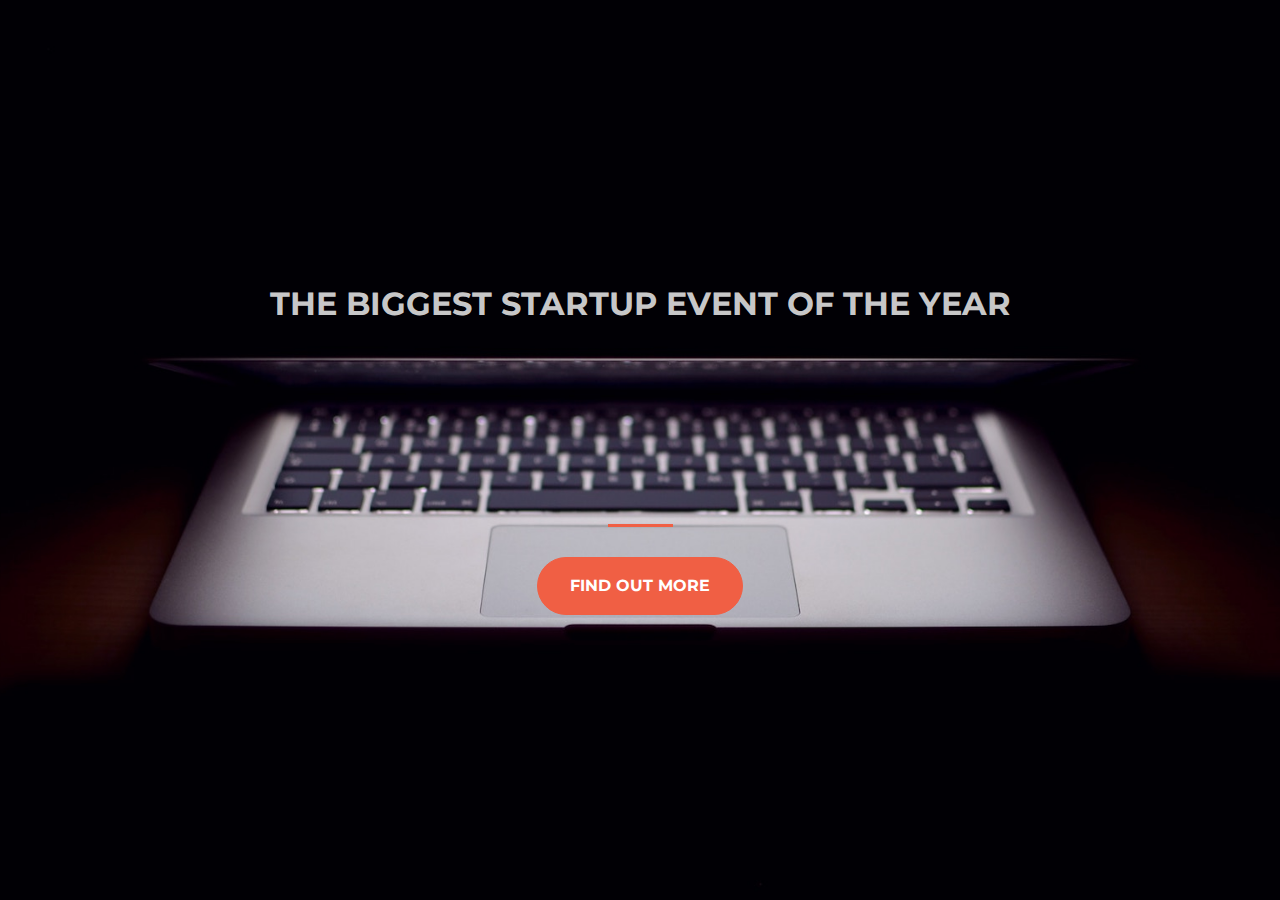
==== index.html @ 74c62096 "update" ====
<!DOCTYPE html>
<html>
  <head>
    <title>Startup</title>

    <!-- Google Fonts -->
    <link href="https://fonts.googleapis.com/css?family=Montserrat" rel="stylesheet">

    <!-- Note that the below Bootstrap file is a specific version. If you grab the most
    current from Bootstrap website, you will see the button grow transition being a lot faster
    than in my video. Use whichever style sheet you like best! -->
    <!-- Bootstrap CSS from a CDN. This way you don't have to include the bootstrap file yourself -->
    <link rel="stylesheet" href="https://maxcdn.bootstrapcdn.com/bootstrap/4.0.0/css/bootstrap.min.css" integrity="sha384-Gn5384xqQ1aoWXA+058RXPxPg6fy4IWvTNh0E263XmFcJlSAwiGgFAW/dAiS6JXm" crossorigin="anonymous">

    <!-- My own stylesheet -->
    <link href="style.css" rel="stylesheet">
  </head>
  <body>
    <header class="startup text-center text-white d-flex">
      <div class="container my-auto">
        <div class="row">
          <div class="col-lg-12 my-auto">
            <h1 class="text-uppercase faded">
              <strong>the biggest startup event of the year</strong>
            </h1>
            <hr>
          </div>
          <div class="col-lg-12 my-auto">
            <button class="btn btn-primary btn-xl">Find Out More</button>
          </div>
        </div>
      </div>
    </header>

  </body>

</html>
---- style.css ----
body,
html {
  width: 100%;
  height: 100%; 
}

body {
  font-family: 'Montserrat', sans-serif;
}

hr {
  max-width: 65px;
  border-width: 3px;
  border-color: #F05F44; 
}

.faded {
  color: rgba(255, 255, 255, 0.8); 
}

header.startup {
  background-position: center;
  background-image: url("header.jpg");
  background-size: cover;
  height: 100%;
}

header.startup hr {
  margin-top: 200px;
  margin-bottom: 30px; 
}

header.startup h1 {
  font-size: 2rem; 
}

.btn {
  font-weight: 700;
  text-transform: uppercase;
  border-radius: 300px;
  font-family: 'Montserrat', sans-serif;
}

.btn-xl {
  padding: 1rem 2rem; 
}

.btn-primary {
  background-color: #F05F44;
  border-color: #F05F44; }

.btn-primary:hover {
  background-color: #ee4b08;
  border-color: #ee4b08;
  border-width: 5px;
  cursor: pointer;
}
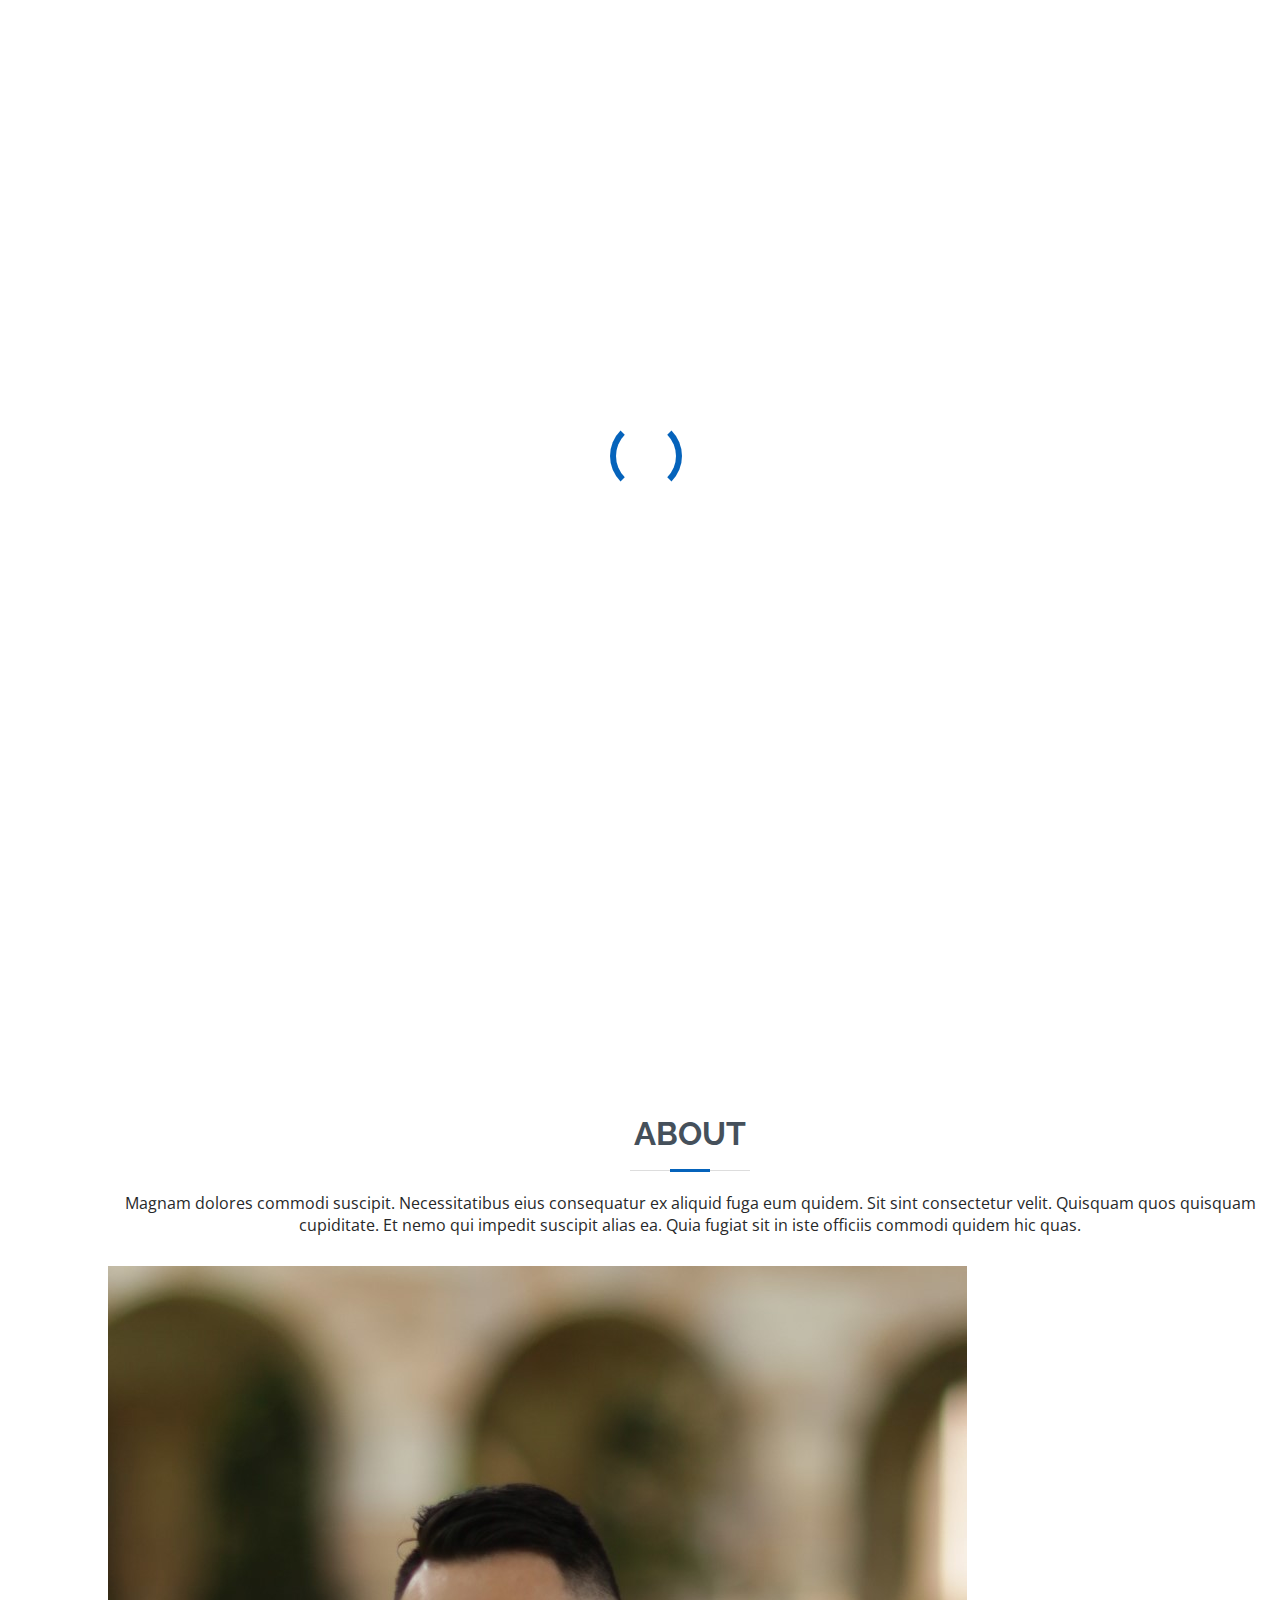
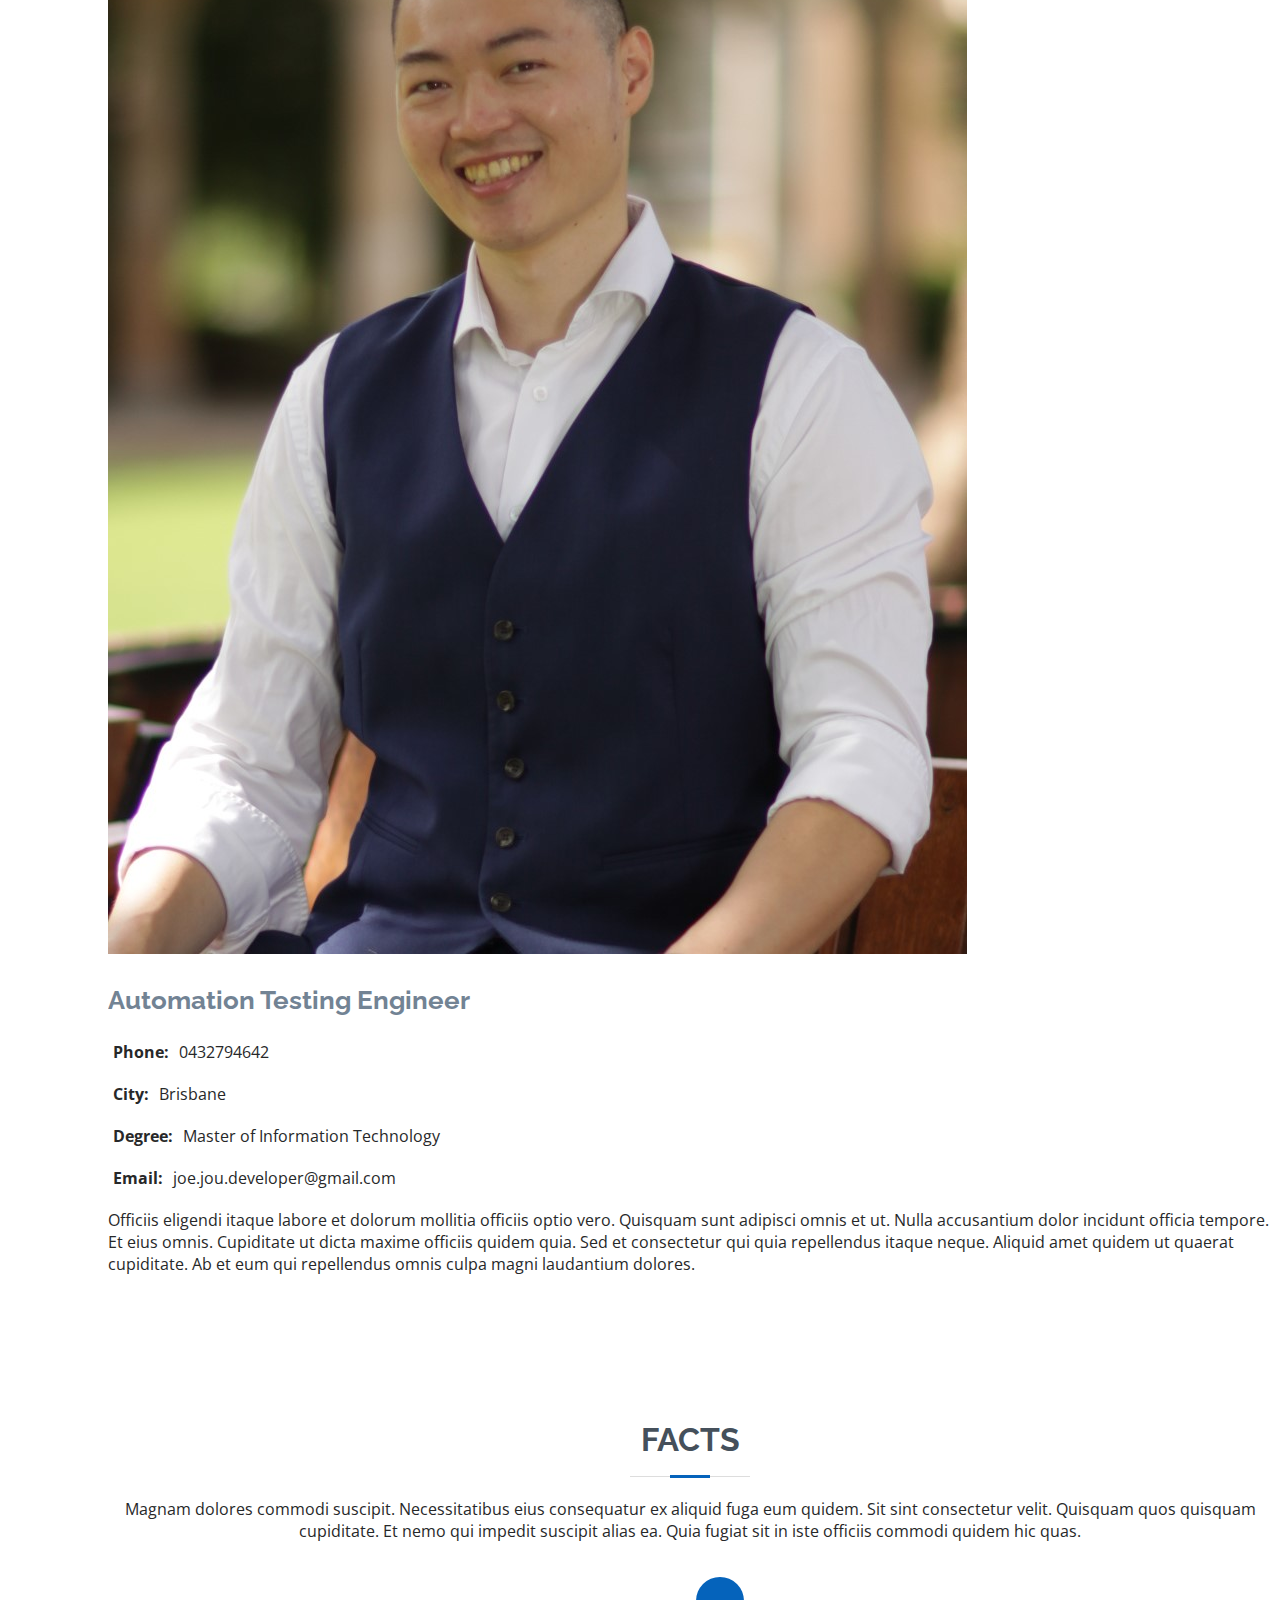
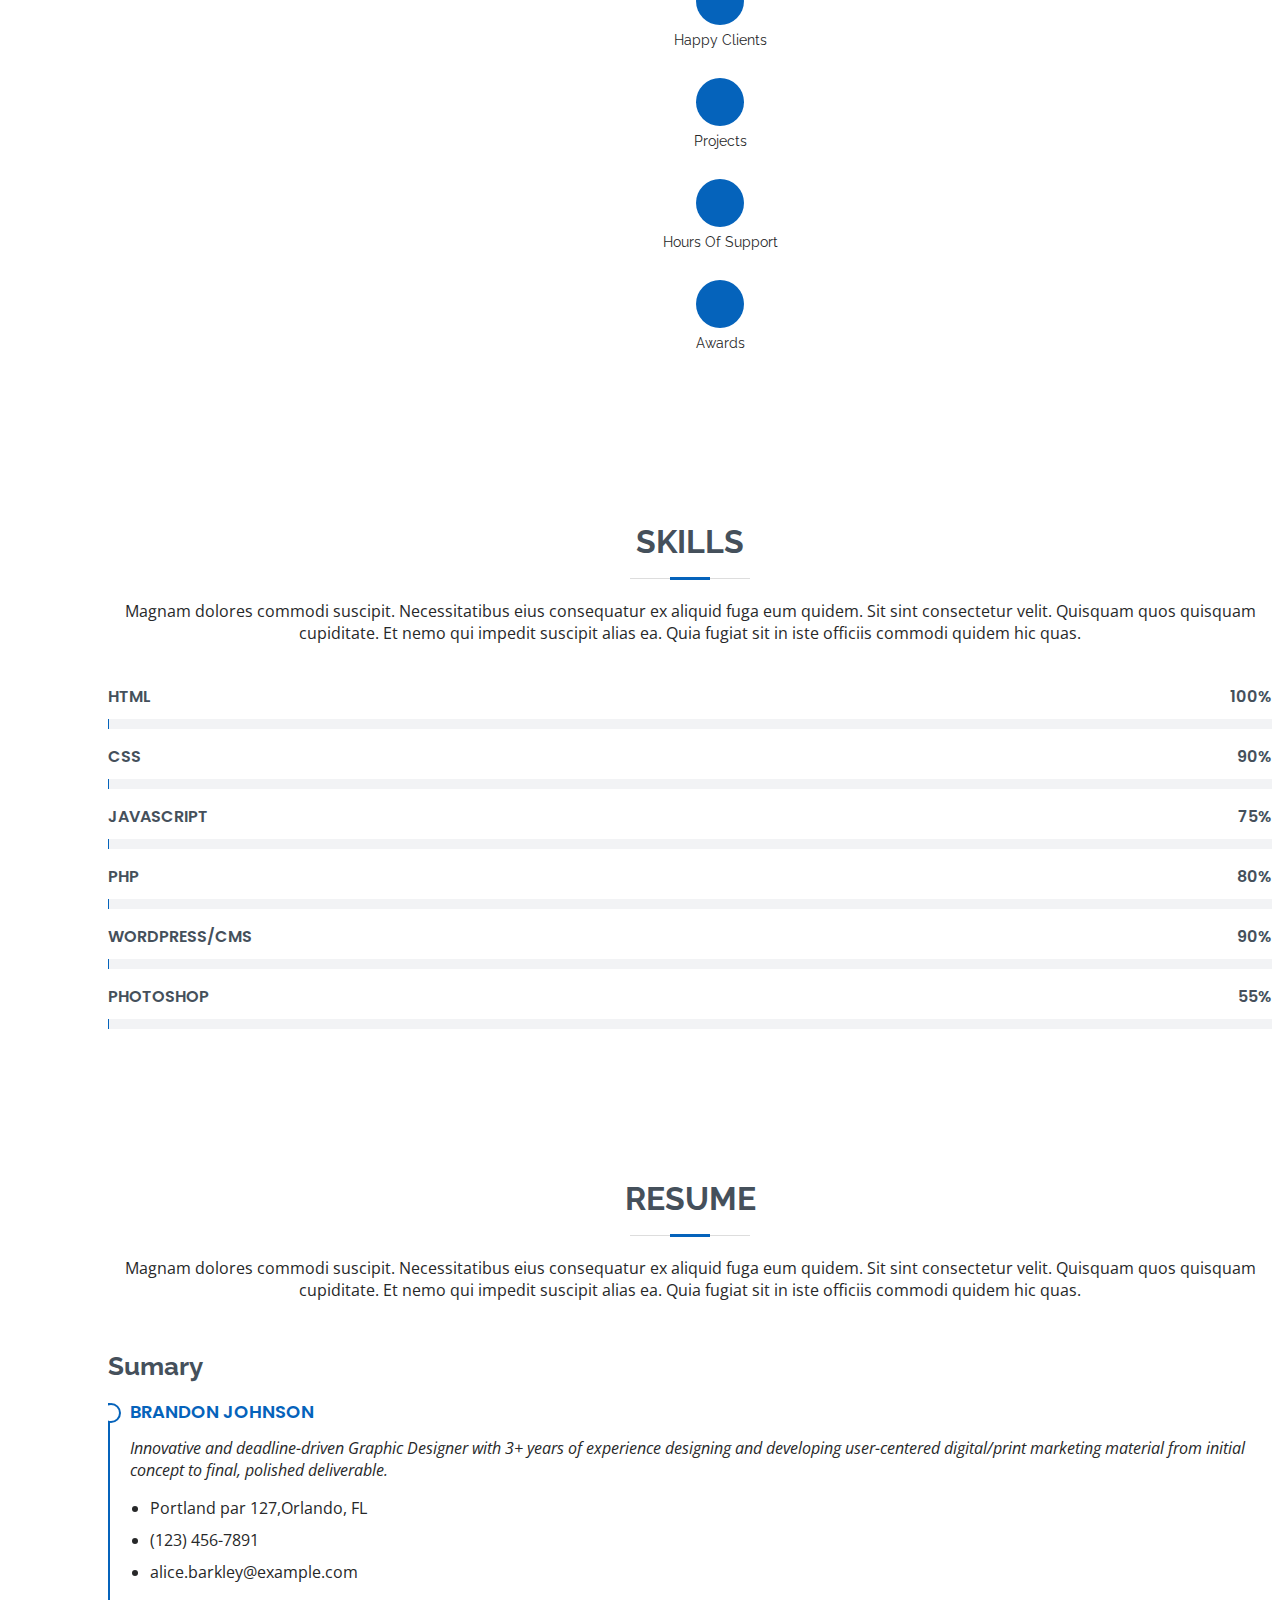
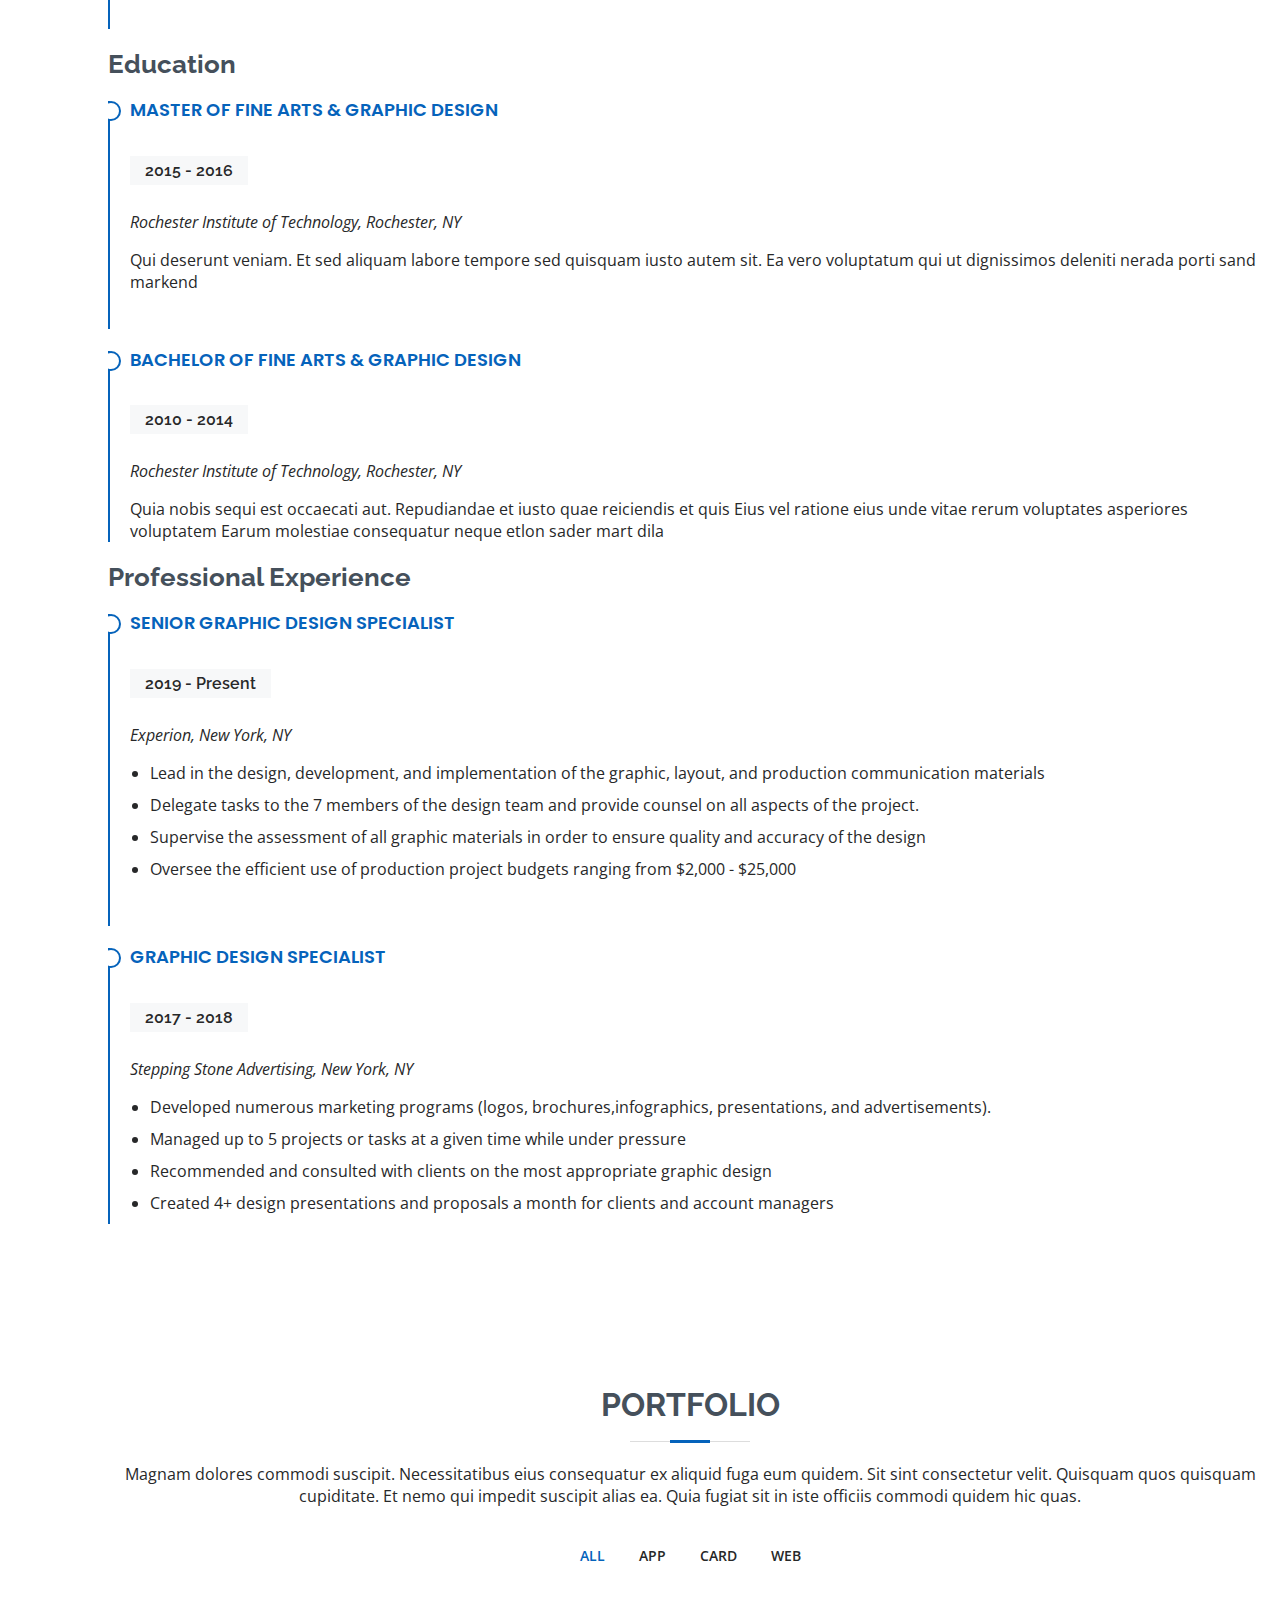
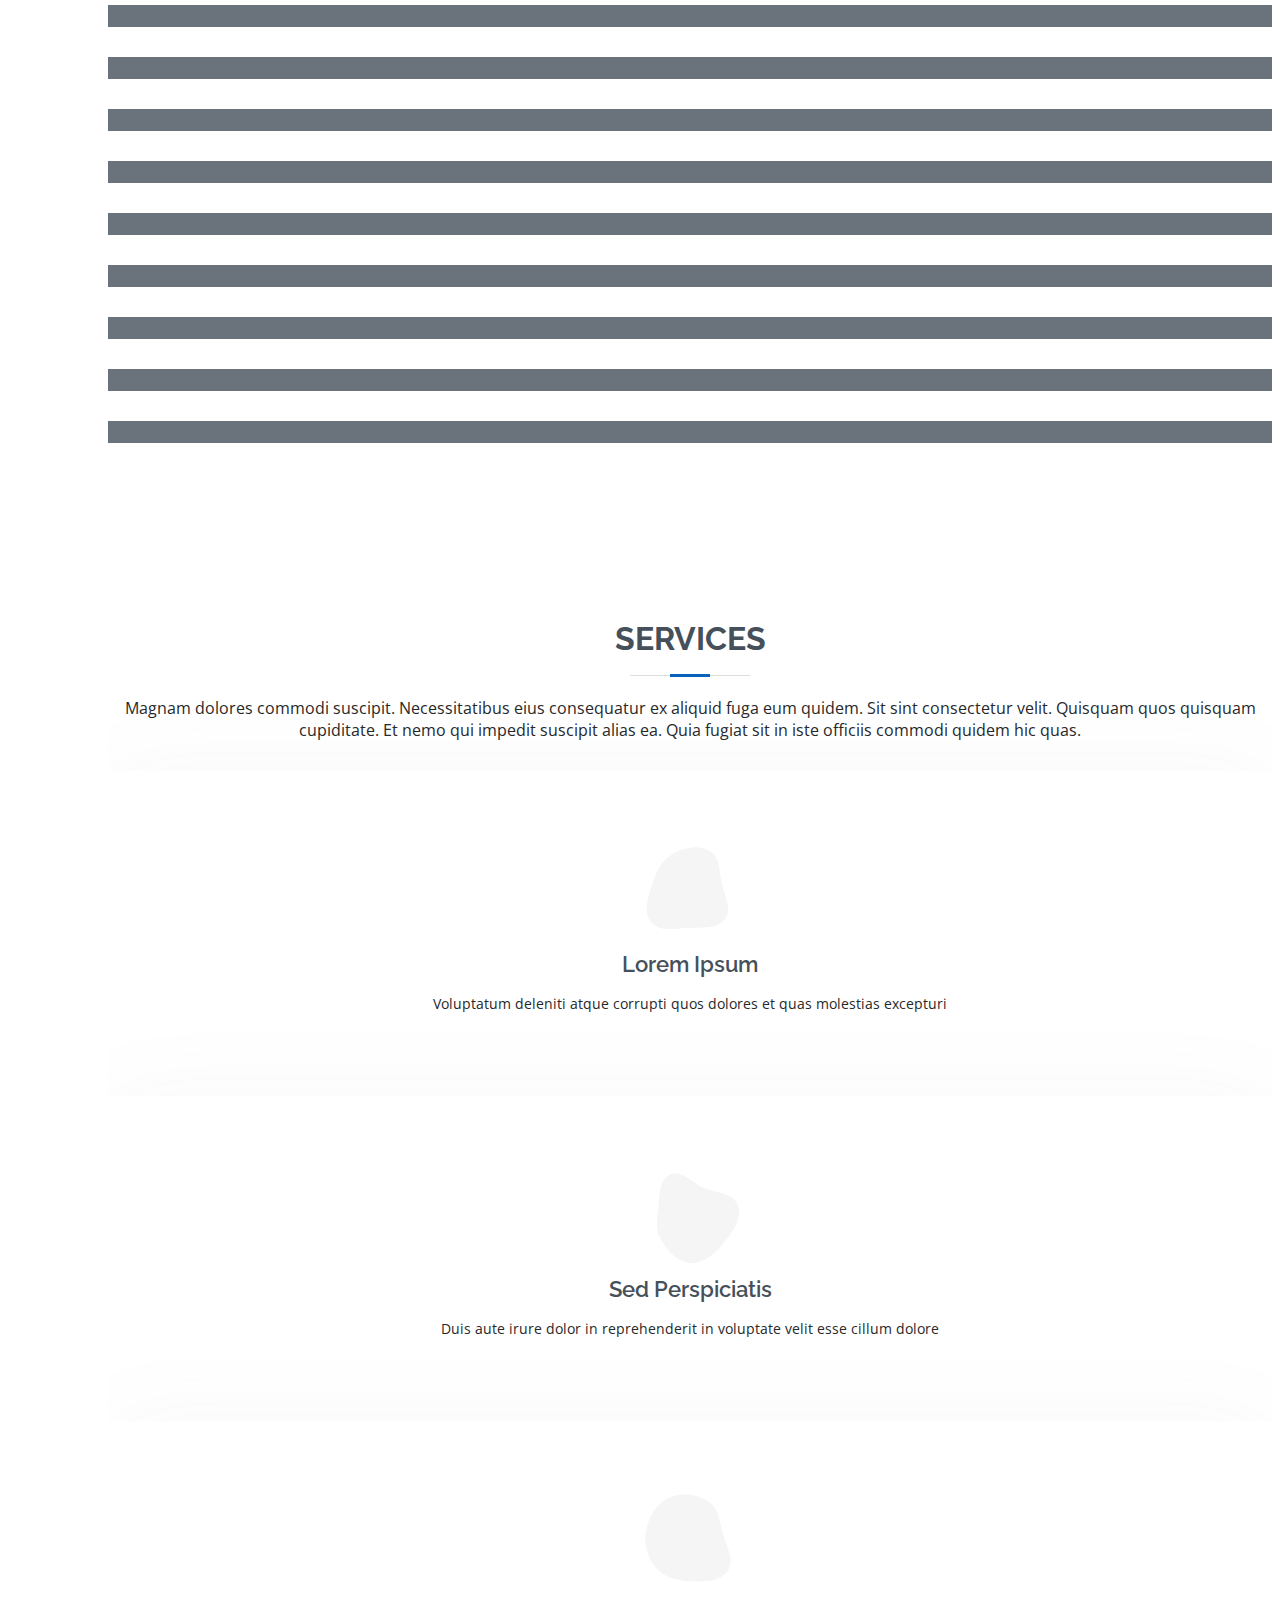
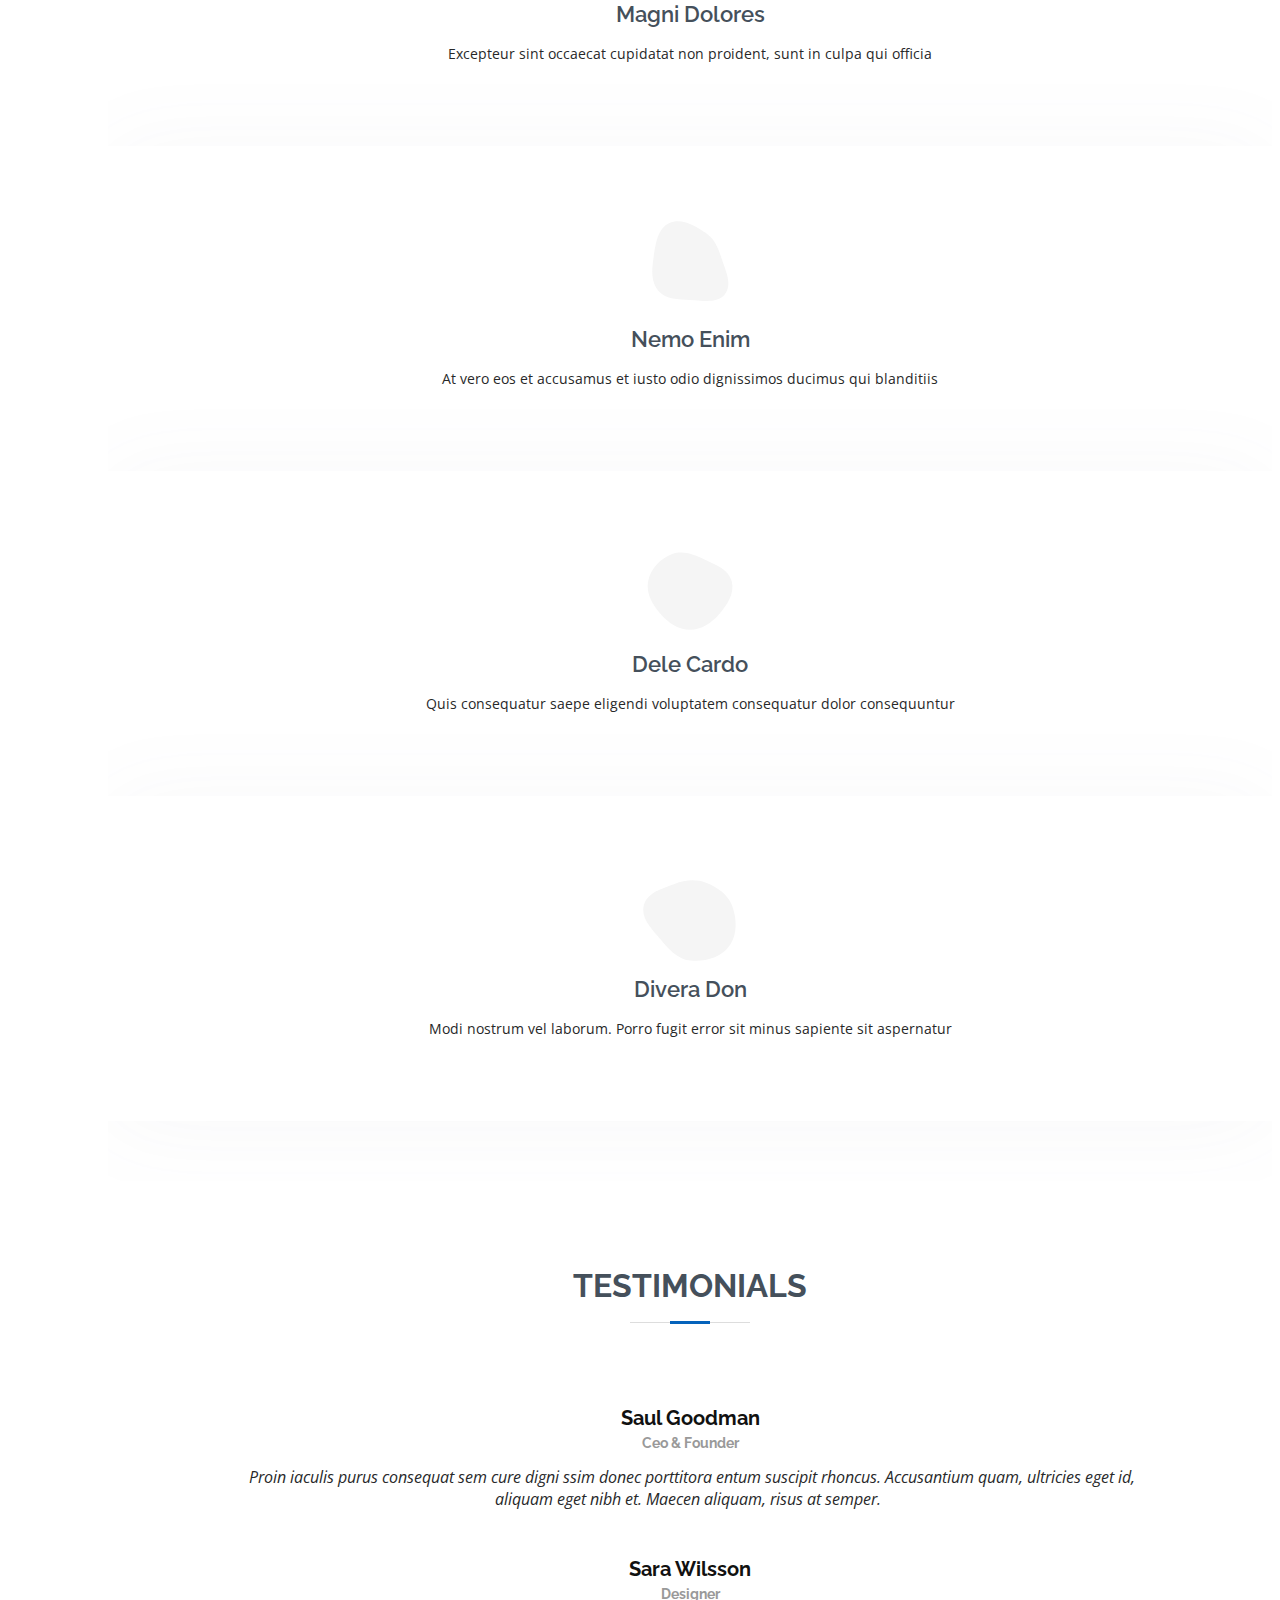
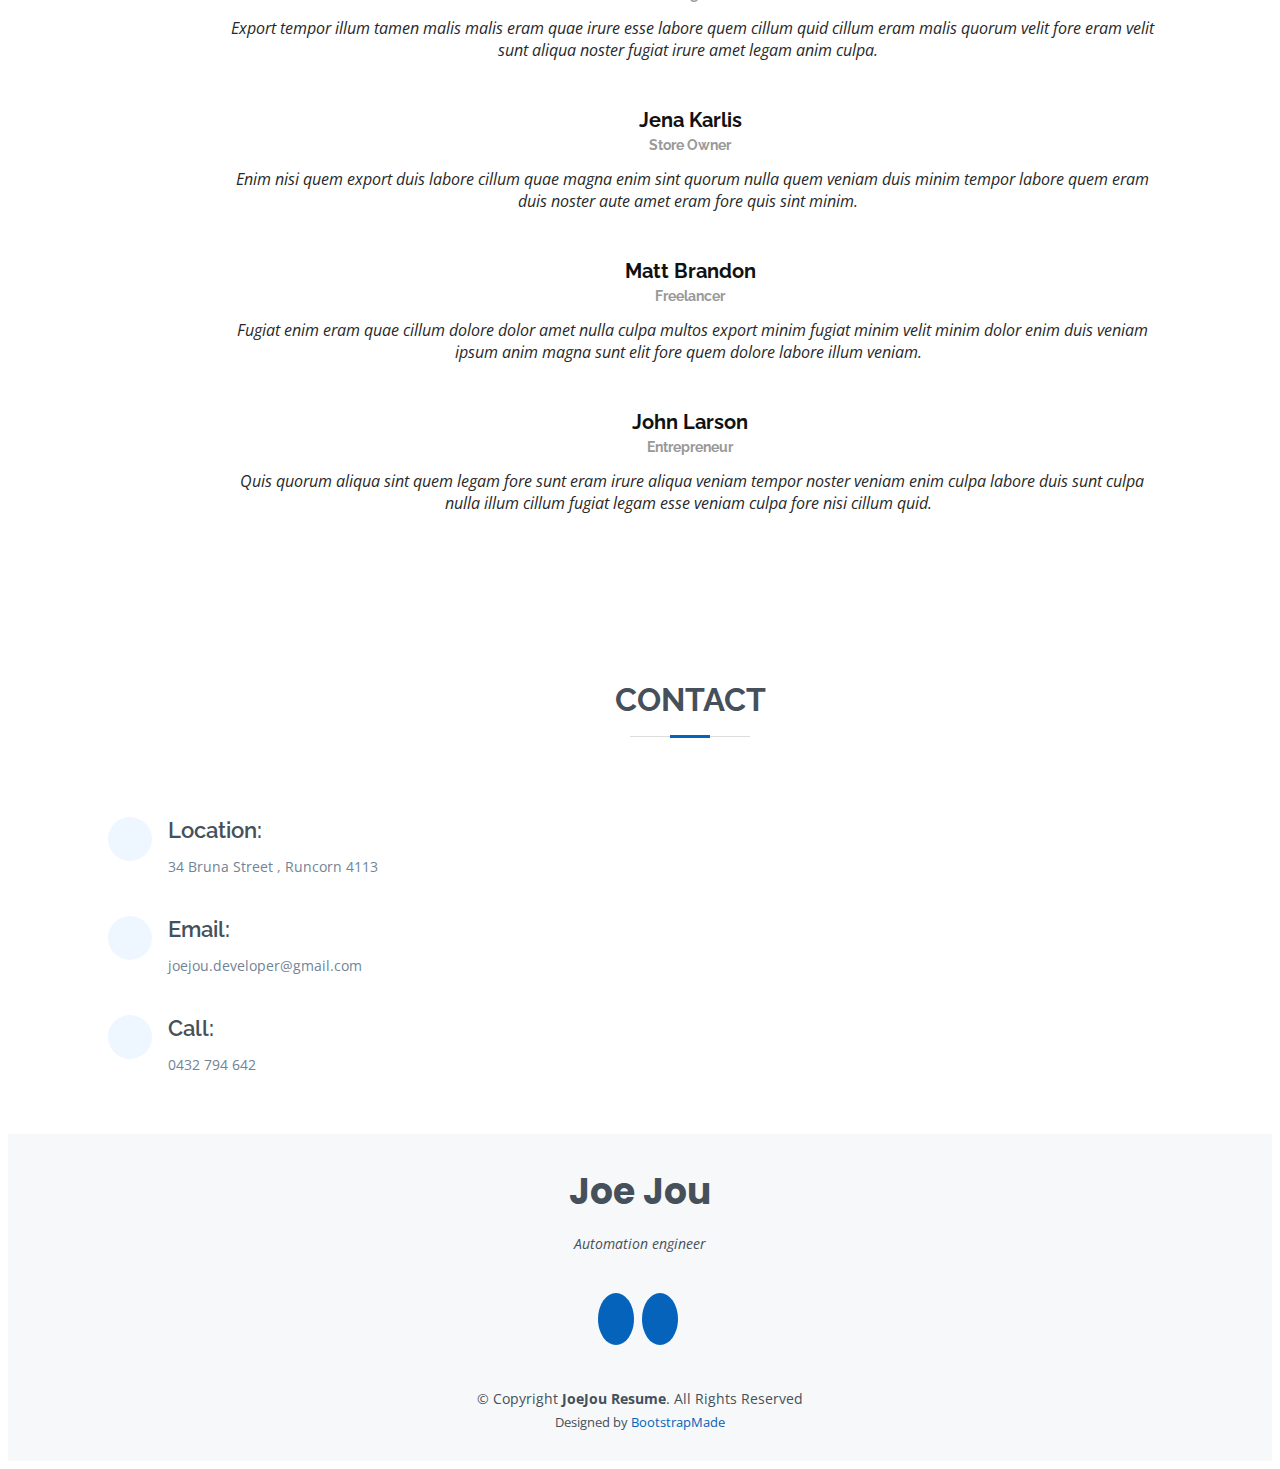
==== commit 7b971536: "modify" ====
--- a/index.html
+++ b/index.html
@@ -1,37 +1,709 @@
 <!DOCTYPE html>
-<html>
-  <head>
-    <title>Startup</title>
-
-    <!-- Google Fonts -->
-    <link href="https://fonts.googleapis.com/css?family=Montserrat" rel="stylesheet">
-
-    <!-- Note that the below Bootstrap file is a specific version. If you grab the most
-    current from Bootstrap website, you will see the button grow transition being a lot faster
-    than in my video. Use whichever style sheet you like best! -->
-    <!-- Bootstrap CSS from a CDN. This way you don't have to include the bootstrap file yourself -->
-    <link rel="stylesheet" href="https://maxcdn.bootstrapcdn.com/bootstrap/4.0.0/css/bootstrap.min.css" integrity="sha384-Gn5384xqQ1aoWXA+058RXPxPg6fy4IWvTNh0E263XmFcJlSAwiGgFAW/dAiS6JXm" crossorigin="anonymous">
-
-    <!-- My own stylesheet -->
-    <link href="style.css" rel="stylesheet">
-  </head>
-  <body>
-    <header class="startup text-center text-white d-flex">
-      <div class="container my-auto">
+<html lang="en">
+
+<head>
+  <meta charset="utf-8">
+  <meta content="width=device-width, initial-scale=1.0" name="viewport">
+
+  <title>Joe Jou Resume</title>
+  <meta content="Joe Jou - Automation testing engineer" name="description">
+  <meta content="automation testing" name="keywords">
+
+  <!-- Favicons -->
+  <link href="assets/img/favicon.png" rel="icon">
+  <link href="assets/img/apple-touch-icon.png" rel="apple-touch-icon">
+
+  <!-- Google Fonts -->
+  <link href="https://fonts.googleapis.com/css?family=Open+Sans:300,300i,400,400i,600,600i,700,700i|Raleway:300,300i,400,400i,500,500i,600,600i,700,700i|Poppins:300,300i,400,400i,500,500i,600,600i,700,700i" rel="stylesheet">
+
+  <!-- Vendor CSS Files -->
+  <link href="assets/vendor/aos/aos.css" rel="stylesheet">
+  <link href="assets/vendor/bootstrap/css/bootstrap.min.css" rel="stylesheet">
+  <link href="assets/vendor/bootstrap-icons/bootstrap-icons.css" rel="stylesheet">
+  <link href="assets/vendor/boxicons/css/boxicons.min.css" rel="stylesheet">
+  <link href="assets/vendor/glightbox/css/glightbox.min.css" rel="stylesheet">
+  <link href="assets/vendor/swiper/swiper-bundle.min.css" rel="stylesheet">
+
+  <!-- Template Main CSS File -->
+  <link href="assets/css/style.css" rel="stylesheet">
+
+  <!-- =======================================================
+  * Template Name: MyResume - v4.0.1
+  * Template URL: https://bootstrapmade.com/free-html-bootstrap-template-my-resume/
+  * Author: BootstrapMade.com
+  * License: https://bootstrapmade.com/license/
+  ======================================================== -->
+</head>
+
+<body>
+
+  <!-- ======= Mobile nav toggle button ======= -->
+  <!-- <button type="button" class="mobile-nav-toggle d-xl-none"><i class="bi bi-list mobile-nav-toggle"></i></button> -->
+  <i class="bi bi-list mobile-nav-toggle d-xl-none"></i>
+  <!-- ======= Header ======= -->
+  <header id="header" class="d-flex flex-column justify-content-center">
+
+    <nav id="navbar" class="navbar nav-menu">
+      <ul>
+        <li><a href="#hero" class="nav-link scrollto active"><i class="bx bx-home"></i> <span>Home</span></a></li>
+        <li><a href="#about" class="nav-link scrollto"><i class="bx bx-user"></i> <span>About</span></a></li>
+        <li><a href="#resume" class="nav-link scrollto"><i class="bx bx-file-blank"></i> <span>Resume</span></a></li>
+        <li><a href="#portfolio" class="nav-link scrollto"><i class="bx bx-book-content"></i> <span>Portfolio</span></a></li>
+        <li><a href="#services" class="nav-link scrollto"><i class="bx bx-server"></i> <span>Services</span></a></li>
+        <li><a href="#contact" class="nav-link scrollto"><i class="bx bx-envelope"></i> <span>Contact</span></a></li>
+      </ul>
+    </nav><!-- .nav-menu -->
+
+  </header><!-- End Header -->
+
+  <!-- ======= Hero Section ======= -->
+  <section id="hero" class="d-flex flex-column justify-content-center">
+    <div class="container" data-aos="zoom-in" data-aos-delay="100">
+      <h1>Joe Jou</h1>
+      <p>I'm <span class="typed" data-typed-items="Automation Testing Engineer, Developer, Magician, Balloon Artist"></span></p>
+      <div class="social-links">
+        <a href="https://github.com/joejoubrisbane" class="facebook"><i class="bx bxl-github"></i></a>
+        <a href="https://www.linkedin.com/in/joe-jou" class="linkedin"><i class="bx bxl-linkedin"></i></a>
+      </div>
+    </div>
+  </section><!-- End Hero -->
+
+  <main id="main">
+
+    <!-- ======= About Section ======= -->
+    <section id="about" class="about">
+      <div class="container" data-aos="fade-up">
+
+        <div class="section-title">
+          <h2>About</h2>
+          <p>Magnam dolores commodi suscipit. Necessitatibus eius consequatur ex aliquid fuga eum quidem. Sit sint consectetur velit. Quisquam quos quisquam cupiditate. Et nemo qui impedit suscipit alias ea. Quia fugiat sit in iste officiis commodi quidem hic quas.</p>
+        </div>
+
         <div class="row">
-          <div class="col-lg-12 my-auto">
-            <h1 class="text-uppercase faded">
-              <strong>the biggest startup event of the year</strong>
-            </h1>
-            <hr>
-          </div>
-          <div class="col-lg-12 my-auto">
-            <button class="btn btn-primary btn-xl">Find Out More</button>
-          </div>
-        </div>
-      </div>
-    </header>
-
-  </body>
-
-</html>
+          <div class="col-lg-4">
+            <img src="assets/img/profile-img.jpg" class="img-fluid" alt="">
+          </div>
+          <div class="col-lg-8 pt-4 pt-lg-0 content">
+            <h3>Automation Testing Engineer</h3>
+            <p class="font-italic">
+
+            </p>
+            <div class="row">
+              <div class="col-lg-4">
+                <ul>
+                  <li><i class="bi bi-chevron-right"></i> <strong>Phone:</strong> <span>0432794642</span></li>
+                  <li><i class="bi bi-chevron-right"></i> <strong>City:</strong> <span>Brisbane</span></li>
+                </ul>
+              </div>
+              <div class="col-lg-8">
+                <ul>
+                  <li><i class="bi bi-chevron-right"></i> <strong>Degree:</strong> <span>Master of Information Technology</span></li>
+                  <li><i class="bi bi-chevron-right"></i> <strong>Email:</strong> <span>joe.jou.developer@gmail.com</span></li>
+                </ul>
+              </div>
+            </div>
+            <p>
+              Officiis eligendi itaque labore et dolorum mollitia officiis optio vero. Quisquam sunt adipisci omnis et ut. Nulla accusantium dolor incidunt officia tempore. Et eius omnis.
+              Cupiditate ut dicta maxime officiis quidem quia. Sed et consectetur qui quia repellendus itaque neque. Aliquid amet quidem ut quaerat cupiditate. Ab et eum qui repellendus omnis culpa magni laudantium dolores.
+            </p>
+          </div>
+        </div>
+
+      </div>
+    </section><!-- End About Section -->
+
+    <!-- ======= Facts Section ======= -->
+    <section id="facts" class="facts">
+      <div class="container" data-aos="fade-up">
+
+        <div class="section-title">
+          <h2>Facts</h2>
+          <p>Magnam dolores commodi suscipit. Necessitatibus eius consequatur ex aliquid fuga eum quidem. Sit sint consectetur velit. Quisquam quos quisquam cupiditate. Et nemo qui impedit suscipit alias ea. Quia fugiat sit in iste officiis commodi quidem hic quas.</p>
+        </div>
+
+        <div class="row">
+
+          <div class="col-lg-3 col-md-6">
+            <div class="count-box">
+              <i class="bi bi-emoji-smile"></i>
+              <span data-purecounter-start="0" data-purecounter-end="232" data-purecounter-duration="1" class="purecounter"></span>
+              <p>Happy Clients</p>
+            </div>
+          </div>
+
+          <div class="col-lg-3 col-md-6 mt-5 mt-md-0">
+            <div class="count-box">
+              <i class="bi bi-journal-richtext"></i>
+              <span data-purecounter-start="0" data-purecounter-end="521" data-purecounter-duration="1" class="purecounter"></span>
+              <p>Projects</p>
+            </div>
+          </div>
+
+          <div class="col-lg-3 col-md-6 mt-5 mt-lg-0">
+            <div class="count-box">
+              <i class="bi bi-headset"></i>
+              <span data-purecounter-start="0" data-purecounter-end="1463" data-purecounter-duration="1" class="purecounter"></span>
+              <p>Hours Of Support</p>
+            </div>
+          </div>
+
+          <div class="col-lg-3 col-md-6 mt-5 mt-lg-0">
+            <div class="count-box">
+              <i class="bi bi-award"></i>
+              <span data-purecounter-start="0" data-purecounter-end="25" data-purecounter-duration="1" class="purecounter"></span>
+              <p>Awards</p>
+            </div>
+          </div>
+
+        </div>
+
+      </div>
+    </section><!-- End Facts Section -->
+
+    <!-- ======= Skills Section ======= -->
+    <section id="skills" class="skills section-bg">
+      <div class="container" data-aos="fade-up">
+
+        <div class="section-title">
+          <h2>Skills</h2>
+          <p>Magnam dolores commodi suscipit. Necessitatibus eius consequatur ex aliquid fuga eum quidem. Sit sint consectetur velit. Quisquam quos quisquam cupiditate. Et nemo qui impedit suscipit alias ea. Quia fugiat sit in iste officiis commodi quidem hic quas.</p>
+        </div>
+
+        <div class="row skills-content">
+
+          <div class="col-lg-6">
+
+            <div class="progress">
+              <span class="skill">HTML <i class="val">100%</i></span>
+              <div class="progress-bar-wrap">
+                <div class="progress-bar" role="progressbar" aria-valuenow="100" aria-valuemin="0" aria-valuemax="100"></div>
+              </div>
+            </div>
+
+            <div class="progress">
+              <span class="skill">CSS <i class="val">90%</i></span>
+              <div class="progress-bar-wrap">
+                <div class="progress-bar" role="progressbar" aria-valuenow="90" aria-valuemin="0" aria-valuemax="100"></div>
+              </div>
+            </div>
+
+            <div class="progress">
+              <span class="skill">JavaScript <i class="val">75%</i></span>
+              <div class="progress-bar-wrap">
+                <div class="progress-bar" role="progressbar" aria-valuenow="75" aria-valuemin="0" aria-valuemax="100"></div>
+              </div>
+            </div>
+
+          </div>
+
+          <div class="col-lg-6">
+
+            <div class="progress">
+              <span class="skill">PHP <i class="val">80%</i></span>
+              <div class="progress-bar-wrap">
+                <div class="progress-bar" role="progressbar" aria-valuenow="80" aria-valuemin="0" aria-valuemax="100"></div>
+              </div>
+            </div>
+
+            <div class="progress">
+              <span class="skill">WordPress/CMS <i class="val">90%</i></span>
+              <div class="progress-bar-wrap">
+                <div class="progress-bar" role="progressbar" aria-valuenow="90" aria-valuemin="0" aria-valuemax="100"></div>
+              </div>
+            </div>
+
+            <div class="progress">
+              <span class="skill">Photoshop <i class="val">55%</i></span>
+              <div class="progress-bar-wrap">
+                <div class="progress-bar" role="progressbar" aria-valuenow="55" aria-valuemin="0" aria-valuemax="100"></div>
+              </div>
+            </div>
+
+          </div>
+
+        </div>
+
+      </div>
+    </section><!-- End Skills Section -->
+
+    <!-- ======= Resume Section ======= -->
+    <section id="resume" class="resume">
+      <div class="container" data-aos="fade-up">
+
+        <div class="section-title">
+          <h2>Resume</h2>
+          <p>Magnam dolores commodi suscipit. Necessitatibus eius consequatur ex aliquid fuga eum quidem. Sit sint consectetur velit. Quisquam quos quisquam cupiditate. Et nemo qui impedit suscipit alias ea. Quia fugiat sit in iste officiis commodi quidem hic quas.</p>
+        </div>
+
+        <div class="row">
+          <div class="col-lg-6">
+            <h3 class="resume-title">Sumary</h3>
+            <div class="resume-item pb-0">
+              <h4>Brandon Johnson</h4>
+              <p><em>Innovative and deadline-driven Graphic Designer with 3+ years of experience designing and developing user-centered digital/print marketing material from initial concept to final, polished deliverable.</em></p>
+              <ul>
+                <li>Portland par 127,Orlando, FL</li>
+                <li>(123) 456-7891</li>
+                <li>alice.barkley@example.com</li>
+              </ul>
+            </div>
+
+            <h3 class="resume-title">Education</h3>
+            <div class="resume-item">
+              <h4>Master of Fine Arts &amp; Graphic Design</h4>
+              <h5>2015 - 2016</h5>
+              <p><em>Rochester Institute of Technology, Rochester, NY</em></p>
+              <p>Qui deserunt veniam. Et sed aliquam labore tempore sed quisquam iusto autem sit. Ea vero voluptatum qui ut dignissimos deleniti nerada porti sand markend</p>
+            </div>
+            <div class="resume-item">
+              <h4>Bachelor of Fine Arts &amp; Graphic Design</h4>
+              <h5>2010 - 2014</h5>
+              <p><em>Rochester Institute of Technology, Rochester, NY</em></p>
+              <p>Quia nobis sequi est occaecati aut. Repudiandae et iusto quae reiciendis et quis Eius vel ratione eius unde vitae rerum voluptates asperiores voluptatem Earum molestiae consequatur neque etlon sader mart dila</p>
+            </div>
+          </div>
+          <div class="col-lg-6">
+            <h3 class="resume-title">Professional Experience</h3>
+            <div class="resume-item">
+              <h4>Senior graphic design specialist</h4>
+              <h5>2019 - Present</h5>
+              <p><em>Experion, New York, NY </em></p>
+              <ul>
+                <li>Lead in the design, development, and implementation of the graphic, layout, and production communication materials</li>
+                <li>Delegate tasks to the 7 members of the design team and provide counsel on all aspects of the project. </li>
+                <li>Supervise the assessment of all graphic materials in order to ensure quality and accuracy of the design</li>
+                <li>Oversee the efficient use of production project budgets ranging from $2,000 - $25,000</li>
+              </ul>
+            </div>
+            <div class="resume-item">
+              <h4>Graphic design specialist</h4>
+              <h5>2017 - 2018</h5>
+              <p><em>Stepping Stone Advertising, New York, NY</em></p>
+              <ul>
+                <li>Developed numerous marketing programs (logos, brochures,infographics, presentations, and advertisements).</li>
+                <li>Managed up to 5 projects or tasks at a given time while under pressure</li>
+                <li>Recommended and consulted with clients on the most appropriate graphic design</li>
+                <li>Created 4+ design presentations and proposals a month for clients and account managers</li>
+              </ul>
+            </div>
+          </div>
+        </div>
+
+      </div>
+    </section><!-- End Resume Section -->
+
+    <!-- ======= Portfolio Section ======= -->
+    <section id="portfolio" class="portfolio section-bg">
+      <div class="container" data-aos="fade-up">
+
+        <div class="section-title">
+          <h2>Portfolio</h2>
+          <p>Magnam dolores commodi suscipit. Necessitatibus eius consequatur ex aliquid fuga eum quidem. Sit sint consectetur velit. Quisquam quos quisquam cupiditate. Et nemo qui impedit suscipit alias ea. Quia fugiat sit in iste officiis commodi quidem hic quas.</p>
+        </div>
+
+        <div class="row">
+          <div class="col-lg-12 d-flex justify-content-center" data-aos="fade-up" data-aos-delay="100">
+            <ul id="portfolio-flters">
+              <li data-filter="*" class="filter-active">All</li>
+              <li data-filter=".filter-app">App</li>
+              <li data-filter=".filter-card">Card</li>
+              <li data-filter=".filter-web">Web</li>
+            </ul>
+          </div>
+        </div>
+
+        <div class="row portfolio-container" data-aos="fade-up" data-aos-delay="200">
+
+          <div class="col-lg-4 col-md-6 portfolio-item filter-app">
+            <div class="portfolio-wrap">
+              <img src="assets/img/portfolio/portfolio-1.jpg" class="img-fluid" alt="">
+              <div class="portfolio-info">
+                <h4>App 1</h4>
+                <p>App</p>
+                <div class="portfolio-links">
+                  <a href="assets/img/portfolio/portfolio-1.jpg" data-gallery="portfolioGallery" class="portfolio-lightbox" title="App 1"><i class="bx bx-plus"></i></a>
+                  <a href="portfolio-details.html" class="portfolio-details-lightbox" data-glightbox="type: external" title="Portfolio Details"><i class="bx bx-link"></i></a>
+                </div>
+              </div>
+            </div>
+          </div>
+
+          <div class="col-lg-4 col-md-6 portfolio-item filter-web">
+            <div class="portfolio-wrap">
+              <img src="assets/img/portfolio/portfolio-2.jpg" class="img-fluid" alt="">
+              <div class="portfolio-info">
+                <h4>Web 3</h4>
+                <p>Web</p>
+                <div class="portfolio-links">
+                  <a href="assets/img/portfolio/portfolio-2.jpg" data-gallery="portfolioGallery" class="portfolio-lightbox" title="Web 3"><i class="bx bx-plus"></i></a>
+                  <a href="portfolio-details.html" class="portfolio-details-lightbox" data-glightbox="type: external" title="Portfolio Details"><i class="bx bx-link"></i></a>
+                </div>
+              </div>
+            </div>
+          </div>
+
+          <div class="col-lg-4 col-md-6 portfolio-item filter-app">
+            <div class="portfolio-wrap">
+              <img src="assets/img/portfolio/portfolio-3.jpg" class="img-fluid" alt="">
+              <div class="portfolio-info">
+                <h4>App 2</h4>
+                <p>App</p>
+                <div class="portfolio-links">
+                  <a href="assets/img/portfolio/portfolio-3.jpg" data-gallery="portfolioGallery" class="portfolio-lightbox" title="App 2"><i class="bx bx-plus"></i></a>
+                  <a href="portfolio-details.html" class="portfolio-details-lightbox" data-glightbox="type: external" title="Portfolio Details"><i class="bx bx-link"></i></a>
+                </div>
+              </div>
+            </div>
+          </div>
+
+          <div class="col-lg-4 col-md-6 portfolio-item filter-card">
+            <div class="portfolio-wrap">
+              <img src="assets/img/portfolio/portfolio-4.jpg" class="img-fluid" alt="">
+              <div class="portfolio-info">
+                <h4>Card 2</h4>
+                <p>Card</p>
+                <div class="portfolio-links">
+                  <a href="assets/img/portfolio/portfolio-4.jpg" data-gallery="portfolioGallery" class="portfolio-lightbox" title="Card 2"><i class="bx bx-plus"></i></a>
+                  <a href="portfolio-details.html" class="portfolio-details-lightbox" data-glightbox="type: external" title="Portfolio Details"><i class="bx bx-link"></i></a>
+                </div>
+              </div>
+            </div>
+          </div>
+
+          <div class="col-lg-4 col-md-6 portfolio-item filter-web">
+            <div class="portfolio-wrap">
+              <img src="assets/img/portfolio/portfolio-5.jpg" class="img-fluid" alt="">
+              <div class="portfolio-info">
+                <h4>Web 2</h4>
+                <p>Web</p>
+                <div class="portfolio-links">
+                  <a href="assets/img/portfolio/portfolio-5.jpg" data-gallery="portfolioGallery" class="portfolio-lightbox" title="Web 2"><i class="bx bx-plus"></i></a>
+                  <a href="portfolio-details.html" class="portfolio-details-lightbox" data-glightbox="type: external" title="Portfolio Details"><i class="bx bx-link"></i></a>
+                </div>
+              </div>
+            </div>
+          </div>
+
+          <div class="col-lg-4 col-md-6 portfolio-item filter-app">
+            <div class="portfolio-wrap">
+              <img src="assets/img/portfolio/portfolio-6.jpg" class="img-fluid" alt="">
+              <div class="portfolio-info">
+                <h4>App 3</h4>
+                <p>App</p>
+                <div class="portfolio-links">
+                  <a href="assets/img/portfolio/portfolio-6.jpg" data-gallery="portfolioGallery" class="portfolio-lightbox" title="App 3"><i class="bx bx-plus"></i></a>
+                  <a href="portfolio-details.html" class="portfolio-details-lightbox" data-glightbox="type: external" title="Portfolio Details"><i class="bx bx-link"></i></a>
+                </div>
+              </div>
+            </div>
+          </div>
+
+          <div class="col-lg-4 col-md-6 portfolio-item filter-card">
+            <div class="portfolio-wrap">
+              <img src="assets/img/portfolio/portfolio-7.jpg" class="img-fluid" alt="">
+              <div class="portfolio-info">
+                <h4>Card 1</h4>
+                <p>Card</p>
+                <div class="portfolio-links">
+                  <a href="assets/img/portfolio/portfolio-7.jpg" data-gallery="portfolioGallery" class="portfolio-lightbox" title="Card 1"><i class="bx bx-plus"></i></a>
+                  <a href="portfolio-details.html" class="portfolio-details-lightbox" data-glightbox="type: external" title="Portfolio Details"><i class="bx bx-link"></i></a>
+                </div>
+              </div>
+            </div>
+          </div>
+
+          <div class="col-lg-4 col-md-6 portfolio-item filter-card">
+            <div class="portfolio-wrap">
+              <img src="assets/img/portfolio/portfolio-8.jpg" class="img-fluid" alt="">
+              <div class="portfolio-info">
+                <h4>Card 3</h4>
+                <p>Card</p>
+                <div class="portfolio-links">
+                  <a href="assets/img/portfolio/portfolio-8.jpg" data-gallery="portfolioGallery" class="portfolio-lightbox" title="Card 3"><i class="bx bx-plus"></i></a>
+                  <a href="portfolio-details.html" class="portfolio-details-lightbox" data-glightbox="type: external" title="Portfolio Details"><i class="bx bx-link"></i></a>
+                </div>
+              </div>
+            </div>
+          </div>
+
+          <div class="col-lg-4 col-md-6 portfolio-item filter-web">
+            <div class="portfolio-wrap">
+              <img src="assets/img/portfolio/portfolio-9.jpg" class="img-fluid" alt="">
+              <div class="portfolio-info">
+                <h4>Web 3</h4>
+                <p>Web</p>
+                <div class="portfolio-links">
+                  <a href="assets/img/portfolio/portfolio-9.jpg" data-gallery="portfolioGallery" class="portfolio-lightbox" title="Web 3"><i class="bx bx-plus"></i></a>
+                  <a href="portfolio-details.html" class="portfolio-details-lightbox" data-glightbox="type: external" title="Portfolio Details"><i class="bx bx-link"></i></a>
+                </div>
+              </div>
+            </div>
+          </div>
+
+        </div>
+
+      </div>
+    </section><!-- End Portfolio Section -->
+
+    <!-- ======= Services Section ======= -->
+    <section id="services" class="services">
+      <div class="container" data-aos="fade-up">
+
+        <div class="section-title">
+          <h2>Services</h2>
+          <p>Magnam dolores commodi suscipit. Necessitatibus eius consequatur ex aliquid fuga eum quidem. Sit sint consectetur velit. Quisquam quos quisquam cupiditate. Et nemo qui impedit suscipit alias ea. Quia fugiat sit in iste officiis commodi quidem hic quas.</p>
+        </div>
+
+        <div class="row">
+
+          <div class="col-lg-4 col-md-6 d-flex align-items-stretch" data-aos="zoom-in" data-aos-delay="100">
+            <div class="icon-box iconbox-blue">
+              <div class="icon">
+                <svg width="100" height="100" viewBox="0 0 600 600" xmlns="http://www.w3.org/2000/svg">
+                  <path stroke="none" stroke-width="0" fill="#f5f5f5" d="M300,521.0016835830174C376.1290562159157,517.8887921683347,466.0731472004068,529.7835943286574,510.70327084640275,468.03025145048787C554.3714126377745,407.6079735673963,508.03601936045806,328.9844924480964,491.2728898941984,256.3432110539036C474.5976632858925,184.082847569629,479.9380746630129,96.60480741107993,416.23090153303,58.64404602377083C348.86323505073057,18.502131276798302,261.93793281208167,40.57373210992963,193.5410806939664,78.93577620505333C130.42746243093433,114.334589627462,98.30271207620316,179.96522072025542,76.75703585869454,249.04625023123273C51.97151888228291,328.5150500222984,13.704378332031375,421.85034740162234,66.52175969318436,486.19268352777647C119.04800174914682,550.1803526380478,217.28368757567262,524.383925680826,300,521.0016835830174"></path>
+                </svg>
+                <i class="bx bxl-dribbble"></i>
+              </div>
+              <h4><a href="">Lorem Ipsum</a></h4>
+              <p>Voluptatum deleniti atque corrupti quos dolores et quas molestias excepturi</p>
+            </div>
+          </div>
+
+          <div class="col-lg-4 col-md-6 d-flex align-items-stretch mt-4 mt-md-0" data-aos="zoom-in" data-aos-delay="200">
+            <div class="icon-box iconbox-orange ">
+              <div class="icon">
+                <svg width="100" height="100" viewBox="0 0 600 600" xmlns="http://www.w3.org/2000/svg">
+                  <path stroke="none" stroke-width="0" fill="#f5f5f5" d="M300,582.0697525312426C382.5290701553225,586.8405444964366,449.9789794690241,525.3245884688669,502.5850820975895,461.55621195738473C556.606425686781,396.0723002908107,615.8543463187945,314.28637112970534,586.6730223649479,234.56875336149918C558.9533121215079,158.8439757836574,454.9685369536778,164.00468322053177,381.49747125262974,130.76875717737553C312.15926192815925,99.40240125094834,248.97055460311594,18.661163978235184,179.8680185752513,50.54337015887873C110.5421016452524,82.52863877960104,119.82277516462835,180.83849132639028,109.12597500060166,256.43424936330496C100.08760227029461,320.3096726198365,92.17705696193138,384.0621239912766,124.79988738764834,439.7174275375508C164.83382741302287,508.01625554203684,220.96474134820875,577.5009287672846,300,582.0697525312426"></path>
+                </svg>
+                <i class="bx bx-file"></i>
+              </div>
+              <h4><a href="">Sed Perspiciatis</a></h4>
+              <p>Duis aute irure dolor in reprehenderit in voluptate velit esse cillum dolore</p>
+            </div>
+          </div>
+
+          <div class="col-lg-4 col-md-6 d-flex align-items-stretch mt-4 mt-lg-0" data-aos="zoom-in" data-aos-delay="300">
+            <div class="icon-box iconbox-pink">
+              <div class="icon">
+                <svg width="100" height="100" viewBox="0 0 600 600" xmlns="http://www.w3.org/2000/svg">
+                  <path stroke="none" stroke-width="0" fill="#f5f5f5" d="M300,541.5067337569781C382.14930387511276,545.0595476570109,479.8736841581634,548.3450877840088,526.4010558755058,480.5488172755941C571.5218469581645,414.80211281144784,517.5187510058486,332.0715597781072,496.52539010469104,255.14436215662573C477.37192572678356,184.95920475031193,473.57363656557914,105.61284051026155,413.0603344069578,65.22779650032875C343.27470386102294,18.654635553484475,251.2091493199835,5.337323636656869,175.0934190732945,40.62881213300186C97.87086631185822,76.43348514350839,51.98124368387456,156.15599469081315,36.44837278890362,239.84606092416172C21.716077023791087,319.22268207091537,43.775223500013084,401.1760424656574,96.891909868211,461.97329694683043C147.22146801428983,519.5804099606455,223.5754009179313,538.201503339737,300,541.5067337569781"></path>
+                </svg>
+                <i class="bx bx-tachometer"></i>
+              </div>
+              <h4><a href="">Magni Dolores</a></h4>
+              <p>Excepteur sint occaecat cupidatat non proident, sunt in culpa qui officia</p>
+            </div>
+          </div>
+
+          <div class="col-lg-4 col-md-6 d-flex align-items-stretch mt-4" data-aos="zoom-in" data-aos-delay="100">
+            <div class="icon-box iconbox-yellow">
+              <div class="icon">
+                <svg width="100" height="100" viewBox="0 0 600 600" xmlns="http://www.w3.org/2000/svg">
+                  <path stroke="none" stroke-width="0" fill="#f5f5f5" d="M300,503.46388370962813C374.79870501325706,506.71871716319447,464.8034551963731,527.1746412648533,510.4981551193396,467.86667711651364C555.9287308511215,408.9015244558933,512.6030010748507,327.5744911775523,490.211057578863,256.5855673507754C471.097692560561,195.9906835881958,447.69079081568157,138.11976852964426,395.19560036434837,102.3242989838813C329.3053358748298,57.3949838291264,248.02791733380457,8.279543830951368,175.87071277845988,42.242879143198664C103.41431057327972,76.34704239035025,93.79494320519305,170.9812938413882,81.28167332365135,250.07896920659033C70.17666984294237,320.27484674793965,64.84698225790005,396.69656628748305,111.28512138212992,450.4950937839243C156.20124167950087,502.5303643271138,231.32542653798444,500.4755392045468,300,503.46388370962813"></path>
+                </svg>
+                <i class="bx bx-layer"></i>
+              </div>
+              <h4><a href="">Nemo Enim</a></h4>
+              <p>At vero eos et accusamus et iusto odio dignissimos ducimus qui blanditiis</p>
+            </div>
+          </div>
+
+          <div class="col-lg-4 col-md-6 d-flex align-items-stretch mt-4" data-aos="zoom-in" data-aos-delay="200">
+            <div class="icon-box iconbox-red">
+              <div class="icon">
+                <svg width="100" height="100" viewBox="0 0 600 600" xmlns="http://www.w3.org/2000/svg">
+                  <path stroke="none" stroke-width="0" fill="#f5f5f5" d="M300,532.3542879108572C369.38199826031484,532.3153073249985,429.10787420159085,491.63046689027357,474.5244479745417,439.17860296908856C522.8885846962883,383.3225815378663,569.1668002868075,314.3205725914397,550.7432151929288,242.7694973846089C532.6665558377875,172.5657663291529,456.2379748765914,142.6223662098291,390.3689995646985,112.34683881706744C326.66090330228417,83.06452184765237,258.84405631176094,53.51806209861945,193.32584062364296,78.48882559362697C121.61183558270385,105.82097193414197,62.805066853699245,167.19869350419734,48.57481801355237,242.6138429142374C34.843463184063346,315.3850353017275,76.69343916112496,383.4422959591041,125.22947124332185,439.3748458443577C170.7312796277747,491.8107796887764,230.57421082200815,532.3932930995766,300,532.3542879108572"></path>
+                </svg>
+                <i class="bx bx-slideshow"></i>
+              </div>
+              <h4><a href="">Dele Cardo</a></h4>
+              <p>Quis consequatur saepe eligendi voluptatem consequatur dolor consequuntur</p>
+            </div>
+          </div>
+
+          <div class="col-lg-4 col-md-6 d-flex align-items-stretch mt-4" data-aos="zoom-in" data-aos-delay="300">
+            <div class="icon-box iconbox-teal">
+              <div class="icon">
+                <svg width="100" height="100" viewBox="0 0 600 600" xmlns="http://www.w3.org/2000/svg">
+                  <path stroke="none" stroke-width="0" fill="#f5f5f5" d="M300,566.797414625762C385.7384707136149,576.1784315230908,478.7894351017131,552.8928747891023,531.9192734346935,484.94944893311C584.6109503024035,417.5663521118492,582.489472248146,322.67544863468447,553.9536738515405,242.03673114598146C529.1557734026468,171.96086150256528,465.24506316201064,127.66468636344209,395.9583748389544,100.7403814666027C334.2173773831606,76.7482773500951,269.4350130405921,84.62216499799875,207.1952322260088,107.2889140133804C132.92018162631612,134.33871894543012,41.79353780512637,160.00259165414826,22.644507872594943,236.69541883565114C3.319112789854554,314.0945973066697,72.72355303640163,379.243833228382,124.04198916343866,440.3218312028393C172.9286146004772,498.5055451809895,224.45579914871206,558.5317968840102,300,566.797414625762"></path>
+                </svg>
+                <i class="bx bx-arch"></i>
+              </div>
+              <h4><a href="">Divera Don</a></h4>
+              <p>Modi nostrum vel laborum. Porro fugit error sit minus sapiente sit aspernatur</p>
+            </div>
+          </div>
+
+        </div>
+
+      </div>
+    </section><!-- End Services Section -->
+
+    <!-- ======= Testimonials Section ======= -->
+    <section id="testimonials" class="testimonials section-bg">
+      <div class="container" data-aos="fade-up">
+
+        <div class="section-title">
+          <h2>Testimonials</h2>
+        </div>
+
+        <div class="testimonials-slider swiper-container" data-aos="fade-up" data-aos-delay="100">
+          <div class="swiper-wrapper">
+
+            <div class="swiper-slide">
+              <div class="testimonial-item">
+                <img src="assets/img/testimonials/testimonials-1.jpg" class="testimonial-img" alt="">
+                <h3>Saul Goodman</h3>
+                <h4>Ceo &amp; Founder</h4>
+                <p>
+                  <i class="bx bxs-quote-alt-left quote-icon-left"></i>
+                  Proin iaculis purus consequat sem cure digni ssim donec porttitora entum suscipit rhoncus. Accusantium quam, ultricies eget id, aliquam eget nibh et. Maecen aliquam, risus at semper.
+                  <i class="bx bxs-quote-alt-right quote-icon-right"></i>
+                </p>
+              </div>
+            </div><!-- End testimonial item -->
+
+            <div class="swiper-slide">
+              <div class="testimonial-item">
+                <img src="assets/img/testimonials/testimonials-2.jpg" class="testimonial-img" alt="">
+                <h3>Sara Wilsson</h3>
+                <h4>Designer</h4>
+                <p>
+                  <i class="bx bxs-quote-alt-left quote-icon-left"></i>
+                  Export tempor illum tamen malis malis eram quae irure esse labore quem cillum quid cillum eram malis quorum velit fore eram velit sunt aliqua noster fugiat irure amet legam anim culpa.
+                  <i class="bx bxs-quote-alt-right quote-icon-right"></i>
+                </p>
+              </div>
+            </div><!-- End testimonial item -->
+
+            <div class="swiper-slide">
+              <div class="testimonial-item">
+                <img src="assets/img/testimonials/testimonials-3.jpg" class="testimonial-img" alt="">
+                <h3>Jena Karlis</h3>
+                <h4>Store Owner</h4>
+                <p>
+                  <i class="bx bxs-quote-alt-left quote-icon-left"></i>
+                  Enim nisi quem export duis labore cillum quae magna enim sint quorum nulla quem veniam duis minim tempor labore quem eram duis noster aute amet eram fore quis sint minim.
+                  <i class="bx bxs-quote-alt-right quote-icon-right"></i>
+                </p>
+              </div>
+            </div><!-- End testimonial item -->
+
+            <div class="swiper-slide">
+              <div class="testimonial-item">
+                <img src="assets/img/testimonials/testimonials-4.jpg" class="testimonial-img" alt="">
+                <h3>Matt Brandon</h3>
+                <h4>Freelancer</h4>
+                <p>
+                  <i class="bx bxs-quote-alt-left quote-icon-left"></i>
+                  Fugiat enim eram quae cillum dolore dolor amet nulla culpa multos export minim fugiat minim velit minim dolor enim duis veniam ipsum anim magna sunt elit fore quem dolore labore illum veniam.
+                  <i class="bx bxs-quote-alt-right quote-icon-right"></i>
+                </p>
+              </div>
+            </div><!-- End testimonial item -->
+
+            <div class="swiper-slide">
+              <div class="testimonial-item">
+                <img src="assets/img/testimonials/testimonials-5.jpg" class="testimonial-img" alt="">
+                <h3>John Larson</h3>
+                <h4>Entrepreneur</h4>
+                <p>
+                  <i class="bx bxs-quote-alt-left quote-icon-left"></i>
+                  Quis quorum aliqua sint quem legam fore sunt eram irure aliqua veniam tempor noster veniam enim culpa labore duis sunt culpa nulla illum cillum fugiat legam esse veniam culpa fore nisi cillum quid.
+                  <i class="bx bxs-quote-alt-right quote-icon-right"></i>
+                </p>
+              </div>
+            </div><!-- End testimonial item -->
+
+          </div>
+          <div class="swiper-pagination"></div>
+        </div>
+
+      </div>
+    </section><!-- End Testimonials Section -->
+
+    <!-- ======= Contact Section ======= -->
+    <section id="contact" class="contact">
+      <div class="container" data-aos="fade-up">
+
+        <div class="section-title">
+          <h2>Contact</h2>
+        </div>
+
+        <div class="row mt-1">
+
+          <div class="col-lg-10 ">
+            <div class="info">
+              <div class="address">
+                <i class="bi bi-geo-alt"></i>
+                <h4>Location:</h4>
+                <p>34 Bruna Street , Runcorn 4113</p>
+              </div>
+
+              <div class="email">
+                <i class="bi bi-envelope"></i>
+                <h4>Email:</h4>
+                <p>joejou.developer@gmail.com</p>
+              </div>
+
+              <div class="phone">
+                <i class="bi bi-phone"></i>
+                <h4>Call:</h4>
+                <p>0432 794 642</p>
+              </div>
+
+            </div>
+
+          </div>
+
+
+
+        </div>
+
+      </div>
+    </section><!-- End Contact Section -->
+
+  </main><!-- End #main -->
+
+  <!-- ======= Footer ======= -->
+  <footer id="footer">
+    <div class="container">
+      <h3>Joe Jou</h3>
+      <p>Automation engineer</p>
+      <div class="social-links">
+        <a href="https://github.com/joejoubrisbane" class="facebook"><i class="bx bxl-github"></i></a>
+        <a href="https://www.linkedin.com/in/joe-jou" class="linkedin"><i class="bx bxl-linkedin"></i></a>
+      </div>
+      <div class="copyright">
+        &copy; Copyright <strong><span>JoeJou Resume</span></strong>. All Rights Reserved
+      </div>
+      <div class="credits">
+        <!-- All the links in the footer should remain intact. -->
+        <!-- You can delete the links only if you purchased the pro version. -->
+        <!-- Licensing information: [license-url] -->
+        <!-- Purchase the pro version with working PHP/AJAX contact form: https://bootstrapmade.com/free-html-bootstrap-template-my-resume/ -->
+        Designed by <a href="https://bootstrapmade.com/">BootstrapMade</a>
+      </div>
+    </div>
+  </footer><!-- End Footer -->
+
+  <div id="preloader"></div>
+  <a href="#" class="back-to-top d-flex align-items-center justify-content-center"><i class="bi bi-arrow-up-short"></i></a>
+
+  <!-- Vendor JS Files -->
+  <script src="assets/vendor/aos/aos.js"></script>
+  <script src="assets/vendor/bootstrap/js/bootstrap.bundle.min.js"></script>
+  <script src="assets/vendor/glightbox/js/glightbox.min.js"></script>
+  <script src="assets/vendor/isotope-layout/isotope.pkgd.min.js"></script>
+  <script src="assets/vendor/php-email-form/validate.js"></script>
+  <script src="assets/vendor/purecounter/purecounter.js"></script>
+  <script src="assets/vendor/swiper/swiper-bundle.min.js"></script>
+  <script src="assets/vendor/typed.js/typed.min.js"></script>
+  <script src="assets/vendor/waypoints/noframework.waypoints.js"></script>
+
+  <!-- Template Main JS File -->
+  <script src="assets/js/main.js"></script>
+
+</body>
+
+</html>--- a/assets/css/style.css
+++ b/assets/css/style.css
@@ -0,0 +1,1192 @@
+/**
+* Template Name: MyResume - v4.0.1
+* Template URL: https://bootstrapmade.com/free-html-bootstrap-template-my-resume/
+* Author: BootstrapMade.com
+* License: https://bootstrapmade.com/license/
+*/
+
+/*--------------------------------------------------------------
+# General
+--------------------------------------------------------------*/
+body {
+  font-family: "Open Sans", sans-serif;
+  color: #272829;
+}
+
+a {
+  color: #0563bb;
+  text-decoration: none;
+}
+
+a:hover {
+  color: #067ded;
+  text-decoration: none;
+}
+
+h1, h2, h3, h4, h5, h6 {
+  font-family: "Raleway", sans-serif;
+}
+
+/*--------------------------------------------------------------
+# Back to top button
+--------------------------------------------------------------*/
+.back-to-top {
+  position: fixed;
+  visibility: hidden;
+  opacity: 0;
+  right: 15px;
+  bottom: 15px;
+  z-index: 996;
+  background: #0563bb;
+  width: 40px;
+  height: 40px;
+  border-radius: 50px;
+  transition: all 0.4s;
+}
+
+.back-to-top i {
+  font-size: 28px;
+  color: #fff;
+  line-height: 0;
+}
+
+.back-to-top:hover {
+  background: #0678e3;
+  color: #fff;
+}
+
+.back-to-top.active {
+  visibility: visible;
+  opacity: 1;
+}
+
+/*--------------------------------------------------------------
+# Preloader
+--------------------------------------------------------------*/
+#preloader {
+  position: fixed;
+  top: 0;
+  left: 0;
+  right: 0;
+  bottom: 0;
+  z-index: 9999;
+  overflow: hidden;
+  background: #fff;
+}
+
+#preloader:before {
+  content: "";
+  position: fixed;
+  top: calc(50% - 30px);
+  left: calc(50% - 30px);
+  border: 6px solid #0563bb;
+  border-top-color: #fff;
+  border-bottom-color: #fff;
+  border-radius: 50%;
+  width: 60px;
+  height: 60px;
+  -webkit-animation: animate-preloader 1s linear infinite;
+  animation: animate-preloader 1s linear infinite;
+}
+
+@-webkit-keyframes animate-preloader {
+  0% {
+    transform: rotate(0deg);
+  }
+  100% {
+    transform: rotate(360deg);
+  }
+}
+
+@keyframes animate-preloader {
+  0% {
+    transform: rotate(0deg);
+  }
+  100% {
+    transform: rotate(360deg);
+  }
+}
+
+/*--------------------------------------------------------------
+# Disable aos animation delay on mobile devices
+--------------------------------------------------------------*/
+@media screen and (max-width: 768px) {
+  [data-aos-delay] {
+    transition-delay: 0 !important;
+  }
+}
+
+/*--------------------------------------------------------------
+# Header
+--------------------------------------------------------------*/
+#header {
+  position: fixed;
+  top: 0;
+  left: 0;
+  bottom: 0;
+  z-index: 9997;
+  transition: all 0.5s;
+  padding: 15px;
+  overflow-y: auto;
+}
+
+@media (max-width: 992px) {
+  #header {
+    width: 300px;
+    background: #fff;
+    border-right: 1px solid #e6e9ec;
+    left: -300px;
+  }
+}
+
+@media (min-width: 992px) {
+  #main {
+    margin-left: 100px;
+  }
+}
+
+/*--------------------------------------------------------------
+# Navigation Menu
+--------------------------------------------------------------*/
+/**
+* Desktop Navigation 
+*/
+.nav-menu {
+  padding: 0;
+  display: block;
+}
+
+.nav-menu * {
+  margin: 0;
+  padding: 0;
+  list-style: none;
+}
+
+.nav-menu > ul > li {
+  position: relative;
+  white-space: nowrap;
+}
+
+.nav-menu a {
+  display: flex;
+  align-items: center;
+  color: #45505b;
+  padding: 10px 18px;
+  margin-bottom: 8px;
+  transition: 0.3s;
+  font-size: 15px;
+  border-radius: 50px;
+  background: #f2f3f5;
+  height: 56px;
+  width: 100%;
+  overflow: hidden;
+  transition: 0.3s;
+}
+
+.nav-menu a i {
+  font-size: 20px;
+}
+
+.nav-menu a span {
+  padding: 0 5px 0 7px;
+  color: #45505b;
+}
+
+@media (min-width: 992px) {
+  .nav-menu a {
+    width: 56px;
+  }
+  .nav-menu a span {
+    display: none;
+    color: #fff;
+  }
+}
+
+.nav-menu a:hover, .nav-menu .active, .nav-menu li:hover > a {
+  color: #fff;
+  background: #0563bb;
+}
+
+.nav-menu a:hover span, .nav-menu .active span, .nav-menu li:hover > a span {
+  color: #fff;
+}
+
+.nav-menu a:hover, .nav-menu li:hover > a {
+  width: 100%;
+  color: #fff;
+}
+
+.nav-menu a:hover span, .nav-menu li:hover > a span {
+  display: block;
+}
+
+/**
+* Mobile Navigation 
+*/
+.mobile-nav-toggle {
+  position: fixed;
+  right: 10px;
+  top: 10px;
+  z-index: 9998;
+  border: 0;
+  background: none;
+  font-size: 28px;
+  transition: all 0.4s;
+  outline: none !important;
+  line-height: 0;
+  cursor: pointer;
+  border-radius: 50px;
+  padding: 5px;
+}
+
+.mobile-nav-toggle i {
+  color: #45505b;
+}
+
+.mobile-nav-active {
+  overflow: hidden;
+}
+
+.mobile-nav-active #header {
+  left: 0;
+}
+
+.mobile-nav-active .mobile-nav-toggle {
+  color: #fff;
+  background-color: #0563bb;
+}
+
+/*--------------------------------------------------------------
+# Hero Section
+--------------------------------------------------------------*/
+#hero {
+  width: 100%;
+  height: 100vh;
+  background: url("../img/hero-b.jpg") top right no-repeat;
+  background-size: cover;
+  position: relative;
+}
+
+@media (min-width: 992px) {
+  #hero {
+    padding-left: 160px;
+  }
+}
+
+#hero:before {
+  content: "";
+  background: rgba(255, 255, 255, 0.8);
+  position: absolute;
+  bottom: 0;
+  top: 0;
+  left: 0;
+  right: 0;
+}
+
+#hero h1 {
+  margin: 0;
+  font-size: 64px;
+  font-weight: 700;
+  line-height: 56px;
+  color: #45505b;
+}
+
+#hero p {
+  color: #45505b;
+  margin: 15px 0 0 0;
+  font-size: 26px;
+  font-family: "Poppins", sans-serif;
+}
+
+#hero p span {
+  color: #0563bb;
+  letter-spacing: 1px;
+}
+
+#hero .social-links {
+  margin-top: 30px;
+}
+
+#hero .social-links a {
+  font-size: 24px;
+  display: inline-block;
+  color: #45505b;
+  line-height: 1;
+  margin-right: 20px;
+  transition: 0.3s;
+}
+
+#hero .social-links a:hover {
+  color: #0563bb;
+}
+
+@media (max-width: 992px) {
+  #hero {
+    text-align: center;
+  }
+  #hero h1 {
+    font-size: 32px;
+    line-height: 36px;
+  }
+  #hero p {
+    margin-top: 10px;
+    font-size: 20px;
+    line-height: 24px;
+  }
+}
+
+/*--------------------------------------------------------------
+# Sections General
+--------------------------------------------------------------*/
+section {
+  padding: 60px 0;
+  overflow: hidden;
+}
+
+.section-title {
+  text-align: center;
+  padding-bottom: 30px;
+}
+
+.section-title h2 {
+  font-size: 32px;
+  font-weight: bold;
+  text-transform: uppercase;
+  margin-bottom: 20px;
+  padding-bottom: 20px;
+  position: relative;
+  color: #45505b;
+}
+
+.section-title h2::before {
+  content: '';
+  position: absolute;
+  display: block;
+  width: 120px;
+  height: 1px;
+  background: #ddd;
+  bottom: 1px;
+  left: calc(50% - 60px);
+}
+
+.section-title h2::after {
+  content: '';
+  position: absolute;
+  display: block;
+  width: 40px;
+  height: 3px;
+  background: #0563bb;
+  bottom: 0;
+  left: calc(50% - 20px);
+}
+
+.section-title p {
+  margin-bottom: 0;
+}
+
+/*--------------------------------------------------------------
+# About
+--------------------------------------------------------------*/
+.about .content h3 {
+  font-weight: 700;
+  font-size: 26px;
+  color: #728394;
+}
+
+.about .content ul {
+  list-style: none;
+  padding: 0;
+}
+
+.about .content ul li {
+  margin-bottom: 20px;
+  display: flex;
+  align-items: center;
+}
+
+.about .content ul strong {
+  margin-right: 10px;
+}
+
+.about .content ul i {
+  font-size: 16px;
+  margin-right: 5px;
+  color: #0563bb;
+  line-height: 0;
+}
+
+.about .content p:last-child {
+  margin-bottom: 0;
+}
+
+/*--------------------------------------------------------------
+# Facts
+--------------------------------------------------------------*/
+.facts .count-box {
+  padding: 30px 30px 25px 30px;
+  margin-top: 30px;
+  width: 100%;
+  position: relative;
+  text-align: center;
+  background: #fff;
+}
+
+.facts .count-box i {
+  position: absolute;
+  top: -25px;
+  left: 50%;
+  transform: translateX(-50%);
+  font-size: 24px;
+  background: #0563bb;
+  color: #fff;
+  border-radius: 50px;
+  display: inline-flex;
+  align-items: center;
+  justify-content: center;
+  width: 48px;
+  height: 48px;
+}
+
+.facts .count-box span {
+  font-size: 36px;
+  display: block;
+  font-weight: 600;
+  color: #011426;
+}
+
+.facts .count-box p {
+  padding: 0;
+  margin: 0;
+  font-family: "Raleway", sans-serif;
+  font-size: 14px;
+}
+
+/*--------------------------------------------------------------
+# Akills
+--------------------------------------------------------------*/
+.skills .progress {
+  height: 60px;
+  display: block;
+  background: none;
+  border-radius: 0;
+}
+
+.skills .progress .skill {
+  padding: 10px 0;
+  margin: 0;
+  text-transform: uppercase;
+  display: block;
+  font-weight: 600;
+  font-family: "Poppins", sans-serif;
+  color: #45505b;
+}
+
+.skills .progress .skill .val {
+  float: right;
+  font-style: normal;
+}
+
+.skills .progress-bar-wrap {
+  background: #f2f3f5;
+}
+
+.skills .progress-bar {
+  width: 1px;
+  height: 10px;
+  transition: .9s;
+  background-color: #0563bb;
+}
+
+/*--------------------------------------------------------------
+# Resume
+--------------------------------------------------------------*/
+.resume .resume-title {
+  font-size: 26px;
+  font-weight: 700;
+  margin-top: 20px;
+  margin-bottom: 20px;
+  color: #45505b;
+}
+
+.resume .resume-item {
+  padding: 0 0 20px 20px;
+  margin-top: -2px;
+  border-left: 2px solid #0563bb;
+  position: relative;
+}
+
+.resume .resume-item h4 {
+  line-height: 18px;
+  font-size: 18px;
+  font-weight: 600;
+  text-transform: uppercase;
+  font-family: "Poppins", sans-serif;
+  color: #0563bb;
+  margin-bottom: 10px;
+}
+
+.resume .resume-item h5 {
+  font-size: 16px;
+  background: #f7f8f9;
+  padding: 5px 15px;
+  display: inline-block;
+  font-weight: 600;
+  margin-bottom: 10px;
+}
+
+.resume .resume-item ul {
+  padding-left: 20px;
+}
+
+.resume .resume-item ul li {
+  padding-bottom: 10px;
+}
+
+.resume .resume-item:last-child {
+  padding-bottom: 0;
+}
+
+.resume .resume-item::before {
+  content: "";
+  position: absolute;
+  width: 16px;
+  height: 16px;
+  border-radius: 50px;
+  left: -9px;
+  top: 0;
+  background: #fff;
+  border: 2px solid #0563bb;
+}
+
+/*--------------------------------------------------------------
+# Portfolio
+--------------------------------------------------------------*/
+.portfolio .portfolio-item {
+  margin-bottom: 30px;
+}
+
+.portfolio #portfolio-flters {
+  padding: 0;
+  margin: 0 auto 25px auto;
+  list-style: none;
+  text-align: center;
+  background: #fff;
+  border-radius: 50px;
+  padding: 2px 15px;
+}
+
+.portfolio #portfolio-flters li {
+  cursor: pointer;
+  display: inline-block;
+  padding: 10px 15px;
+  font-size: 14px;
+  font-weight: 600;
+  line-height: 1;
+  text-transform: uppercase;
+  color: #272829;
+  margin-bottom: 5px;
+  transition: all 0.3s ease-in-out;
+}
+
+.portfolio #portfolio-flters li:hover, .portfolio #portfolio-flters li.filter-active {
+  color: #0563bb;
+}
+
+.portfolio #portfolio-flters li:last-child {
+  margin-right: 0;
+}
+
+.portfolio .portfolio-wrap {
+  transition: 0.3s;
+  position: relative;
+  overflow: hidden;
+  z-index: 1;
+  background: rgba(69, 80, 91, 0.8);
+}
+
+.portfolio .portfolio-wrap::before {
+  content: "";
+  background: rgba(255, 255, 255, 0.7);
+  position: absolute;
+  left: 30px;
+  right: 30px;
+  top: 30px;
+  bottom: 30px;
+  transition: all ease-in-out 0.3s;
+  z-index: 2;
+  opacity: 0;
+}
+
+.portfolio .portfolio-wrap .portfolio-info {
+  opacity: 0;
+  position: absolute;
+  top: 0;
+  left: 0;
+  right: 0;
+  bottom: 0;
+  text-align: center;
+  z-index: 3;
+  transition: all ease-in-out 0.3s;
+  display: flex;
+  flex-direction: column;
+  justify-content: center;
+  align-items: center;
+}
+
+.portfolio .portfolio-wrap .portfolio-info::before {
+  display: block;
+  content: "";
+  width: 48px;
+  height: 48px;
+  position: absolute;
+  top: 35px;
+  left: 35px;
+  border-top: 3px solid #d7dce1;
+  border-left: 3px solid #d7dce1;
+  transition: all 0.5s ease 0s;
+  z-index: 9994;
+}
+
+.portfolio .portfolio-wrap .portfolio-info::after {
+  display: block;
+  content: "";
+  width: 48px;
+  height: 48px;
+  position: absolute;
+  bottom: 35px;
+  right: 35px;
+  border-bottom: 3px solid #d7dce1;
+  border-right: 3px solid #d7dce1;
+  transition: all 0.5s ease 0s;
+  z-index: 9994;
+}
+
+.portfolio .portfolio-wrap .portfolio-info h4 {
+  font-size: 20px;
+  color: #45505b;
+  font-weight: 600;
+}
+
+.portfolio .portfolio-wrap .portfolio-info p {
+  color: #45505b;
+  font-size: 14px;
+  text-transform: uppercase;
+  padding: 0;
+  margin: 0;
+}
+
+.portfolio .portfolio-wrap .portfolio-links {
+  text-align: center;
+  z-index: 4;
+}
+
+.portfolio .portfolio-wrap .portfolio-links a {
+  color: #45505b;
+  margin: 0 2px;
+  font-size: 28px;
+  display: inline-block;
+  transition: 0.3s;
+}
+
+.portfolio .portfolio-wrap .portfolio-links a:hover {
+  color: #148af9;
+}
+
+.portfolio .portfolio-wrap:hover::before {
+  top: 0;
+  left: 0;
+  right: 0;
+  bottom: 0;
+  opacity: 1;
+}
+
+.portfolio .portfolio-wrap:hover .portfolio-info {
+  opacity: 1;
+}
+
+.portfolio .portfolio-wrap:hover .portfolio-info::before {
+  top: 15px;
+  left: 15px;
+}
+
+.portfolio .portfolio-wrap:hover .portfolio-info::after {
+  bottom: 15px;
+  right: 15px;
+}
+
+/*--------------------------------------------------------------
+# Portfolio Details
+--------------------------------------------------------------*/
+.portfolio-details {
+  padding-top: 40px;
+}
+
+.portfolio-details .portfolio-details-slider img {
+  width: 100%;
+}
+
+.portfolio-details .portfolio-details-slider .swiper-pagination {
+  margin-top: 20px;
+  position: relative;
+}
+
+.portfolio-details .portfolio-details-slider .swiper-pagination .swiper-pagination-bullet {
+  width: 12px;
+  height: 12px;
+  background-color: #fff;
+  opacity: 1;
+  border: 1px solid #0563bb;
+}
+
+.portfolio-details .portfolio-details-slider .swiper-pagination .swiper-pagination-bullet-active {
+  background-color: #0563bb;
+}
+
+.portfolio-details .portfolio-info {
+  padding: 30px;
+  box-shadow: 0px 0 30px rgba(69, 80, 91, 0.08);
+}
+
+.portfolio-details .portfolio-info h3 {
+  font-size: 22px;
+  font-weight: 700;
+  margin-bottom: 20px;
+  padding-bottom: 20px;
+  border-bottom: 1px solid #eee;
+}
+
+.portfolio-details .portfolio-info ul {
+  list-style: none;
+  padding: 0;
+  font-size: 15px;
+}
+
+.portfolio-details .portfolio-info ul li + li {
+  margin-top: 10px;
+}
+
+.portfolio-details .portfolio-description {
+  padding-top: 30px;
+}
+
+.portfolio-details .portfolio-description h2 {
+  font-size: 26px;
+  font-weight: 700;
+  margin-bottom: 20px;
+}
+
+.portfolio-details .portfolio-description p {
+  padding: 0;
+}
+
+/*--------------------------------------------------------------
+# Services
+--------------------------------------------------------------*/
+.services .icon-box {
+  text-align: center;
+  padding: 70px 20px 80px 20px;
+  transition: all ease-in-out 0.3s;
+  background: #fff;
+  box-shadow: 0px 5px 90px 0px rgba(110, 123, 131, 0.05);
+}
+
+.services .icon-box .icon {
+  margin: 0 auto;
+  width: 100px;
+  height: 100px;
+  display: flex;
+  align-items: center;
+  justify-content: center;
+  transition: ease-in-out 0.3s;
+  position: relative;
+}
+
+.services .icon-box .icon i {
+  font-size: 36px;
+  transition: 0.5s;
+  position: relative;
+}
+
+.services .icon-box .icon svg {
+  position: absolute;
+  top: 0;
+  left: 0;
+}
+
+.services .icon-box .icon svg path {
+  transition: 0.5s;
+  fill: #f5f5f5;
+}
+
+.services .icon-box h4 {
+  font-weight: 600;
+  margin: 10px 0 15px 0;
+  font-size: 22px;
+}
+
+.services .icon-box h4 a {
+  color: #45505b;
+  transition: ease-in-out 0.3s;
+}
+
+.services .icon-box p {
+  line-height: 24px;
+  font-size: 14px;
+  margin-bottom: 0;
+}
+
+.services .icon-box:hover {
+  border-color: #fff;
+  box-shadow: 0px 0 35px 0 rgba(0, 0, 0, 0.08);
+}
+
+.services .iconbox-blue i {
+  color: #47aeff;
+}
+
+.services .iconbox-blue:hover .icon i {
+  color: #fff;
+}
+
+.services .iconbox-blue:hover .icon path {
+  fill: #47aeff;
+}
+
+.services .iconbox-orange i {
+  color: #ffa76e;
+}
+
+.services .iconbox-orange:hover .icon i {
+  color: #fff;
+}
+
+.services .iconbox-orange:hover .icon path {
+  fill: #ffa76e;
+}
+
+.services .iconbox-pink i {
+  color: #e80368;
+}
+
+.services .iconbox-pink:hover .icon i {
+  color: #fff;
+}
+
+.services .iconbox-pink:hover .icon path {
+  fill: #e80368;
+}
+
+.services .iconbox-yellow i {
+  color: #ffbb2c;
+}
+
+.services .iconbox-yellow:hover .icon i {
+  color: #fff;
+}
+
+.services .iconbox-yellow:hover .icon path {
+  fill: #ffbb2c;
+}
+
+.services .iconbox-red i {
+  color: #ff5828;
+}
+
+.services .iconbox-red:hover .icon i {
+  color: #fff;
+}
+
+.services .iconbox-red:hover .icon path {
+  fill: #ff5828;
+}
+
+.services .iconbox-teal i {
+  color: #11dbcf;
+}
+
+.services .iconbox-teal:hover .icon i {
+  color: #fff;
+}
+
+.services .iconbox-teal:hover .icon path {
+  fill: #11dbcf;
+}
+
+/*--------------------------------------------------------------
+# Testimonials
+--------------------------------------------------------------*/
+.testimonials .section-header {
+  margin-bottom: 40px;
+}
+
+.testimonials .testimonial-item {
+  text-align: center;
+}
+
+.testimonials .testimonial-item .testimonial-img {
+  width: 120px;
+  border-radius: 50%;
+  border: 4px solid #fff;
+  margin: 0 auto;
+}
+
+.testimonials .testimonial-item h3 {
+  font-size: 20px;
+  font-weight: bold;
+  margin: 10px 0 5px 0;
+  color: #111;
+}
+
+.testimonials .testimonial-item h4 {
+  font-size: 14px;
+  color: #999;
+  margin: 0 0 15px 0;
+}
+
+.testimonials .testimonial-item .quote-icon-left, .testimonials .testimonial-item .quote-icon-right {
+  color: #90c8fc;
+  font-size: 26px;
+}
+
+.testimonials .testimonial-item .quote-icon-left {
+  display: inline-block;
+  left: -5px;
+  position: relative;
+}
+
+.testimonials .testimonial-item .quote-icon-right {
+  display: inline-block;
+  right: -5px;
+  position: relative;
+  top: 10px;
+}
+
+.testimonials .testimonial-item p {
+  font-style: italic;
+  margin: 0 auto 15px auto;
+}
+
+.testimonials .swiper-pagination {
+  margin-top: 20px;
+  position: relative;
+}
+
+.testimonials .swiper-pagination .swiper-pagination-bullet {
+  width: 12px;
+  height: 12px;
+  background-color: #fff;
+  opacity: 1;
+  border: 1px solid #0563bb;
+}
+
+.testimonials .swiper-pagination .swiper-pagination-bullet-active {
+  background-color: #0563bb;
+}
+
+@media (min-width: 992px) {
+  .testimonials .testimonial-item p {
+    width: 80%;
+  }
+}
+
+/*--------------------------------------------------------------
+# Contact
+--------------------------------------------------------------*/
+.contact .info {
+  width: 100%;
+  background: #fff;
+}
+
+.contact .info i {
+  font-size: 20px;
+  color: #0563bb;
+  float: left;
+  width: 44px;
+  height: 44px;
+  background: #eef7ff;
+  display: flex;
+  justify-content: center;
+  align-items: center;
+  border-radius: 50px;
+  transition: all 0.3s ease-in-out;
+}
+
+.contact .info h4 {
+  padding: 0 0 0 60px;
+  font-size: 22px;
+  font-weight: 600;
+  margin-bottom: 5px;
+  color: #45505b;
+}
+
+.contact .info p {
+  padding: 0 0 0 60px;
+  margin-bottom: 0;
+  font-size: 14px;
+  color: #728394;
+}
+
+.contact .info .email, .contact .info .phone {
+  margin-top: 40px;
+}
+
+.contact .info .email:hover i, .contact .info .address:hover i, .contact .info .phone:hover i {
+  background: #0563bb;
+  color: #fff;
+}
+
+.contact .php-email-form {
+  width: 100%;
+  background: #fff;
+}
+
+.contact .php-email-form .form-group {
+  padding-bottom: 8px;
+}
+
+.contact .php-email-form .error-message {
+  display: none;
+  color: #fff;
+  background: #ed3c0d;
+  text-align: left;
+  padding: 15px;
+  font-weight: 600;
+}
+
+.contact .php-email-form .error-message br + br {
+  margin-top: 25px;
+}
+
+.contact .php-email-form .sent-message {
+  display: none;
+  color: #fff;
+  background: #18d26e;
+  text-align: center;
+  padding: 15px;
+  font-weight: 600;
+}
+
+.contact .php-email-form .loading {
+  display: none;
+  background: #fff;
+  text-align: center;
+  padding: 15px;
+}
+
+.contact .php-email-form .loading:before {
+  content: "";
+  display: inline-block;
+  border-radius: 50%;
+  width: 24px;
+  height: 24px;
+  margin: 0 10px -6px 0;
+  border: 3px solid #18d26e;
+  border-top-color: #eee;
+  -webkit-animation: animate-loading 1s linear infinite;
+  animation: animate-loading 1s linear infinite;
+}
+
+.contact .php-email-form input, .contact .php-email-form textarea {
+  border-radius: 4px;
+  box-shadow: none;
+  font-size: 14px;
+}
+
+.contact .php-email-form input {
+  height: 44px;
+}
+
+.contact .php-email-form textarea {
+  padding: 10px 12px;
+}
+
+.contact .php-email-form button[type="submit"] {
+  background: #0563bb;
+  border: 0;
+  padding: 10px 35px;
+  color: #fff;
+  transition: 0.4s;
+  border-radius: 50px;
+}
+
+.contact .php-email-form button[type="submit"]:hover {
+  background: #0678e3;
+}
+
+@-webkit-keyframes animate-loading {
+  0% {
+    transform: rotate(0deg);
+  }
+  100% {
+    transform: rotate(360deg);
+  }
+}
+
+@keyframes animate-loading {
+  0% {
+    transform: rotate(0deg);
+  }
+  100% {
+    transform: rotate(360deg);
+  }
+}
+
+/*--------------------------------------------------------------
+# Footer
+--------------------------------------------------------------*/
+#footer {
+  background: #f7f8f9;
+  color: #45505b;
+  font-size: 14px;
+  text-align: center;
+  padding: 30px 0;
+}
+
+#footer h3 {
+  font-size: 36px;
+  font-weight: 700;
+  position: relative;
+  font-family: "Poppins", sans-serif;
+  padding: 0;
+  margin: 0 0 15px 0;
+}
+
+#footer p {
+  font-size: 15;
+  font-style: italic;
+  padding: 0;
+  margin: 0 0 40px 0;
+}
+
+#footer .social-links {
+  margin: 0 0 40px 0;
+}
+
+#footer .social-links a {
+  font-size: 18px;
+  display: inline-block;
+  background: #0563bb;
+  color: #fff;
+  line-height: 1;
+  padding: 8px 0;
+  margin-right: 4px;
+  border-radius: 50%;
+  text-align: center;
+  width: 36px;
+  height: 36px;
+  transition: 0.3s;
+}
+
+#footer .social-links a:hover {
+  background: #0678e3;
+  color: #fff;
+  text-decoration: none;
+}
+
+#footer .copyright {
+  margin: 0 0 5px 0;
+}
+
+#footer .credits {
+  font-size: 13px;
+}
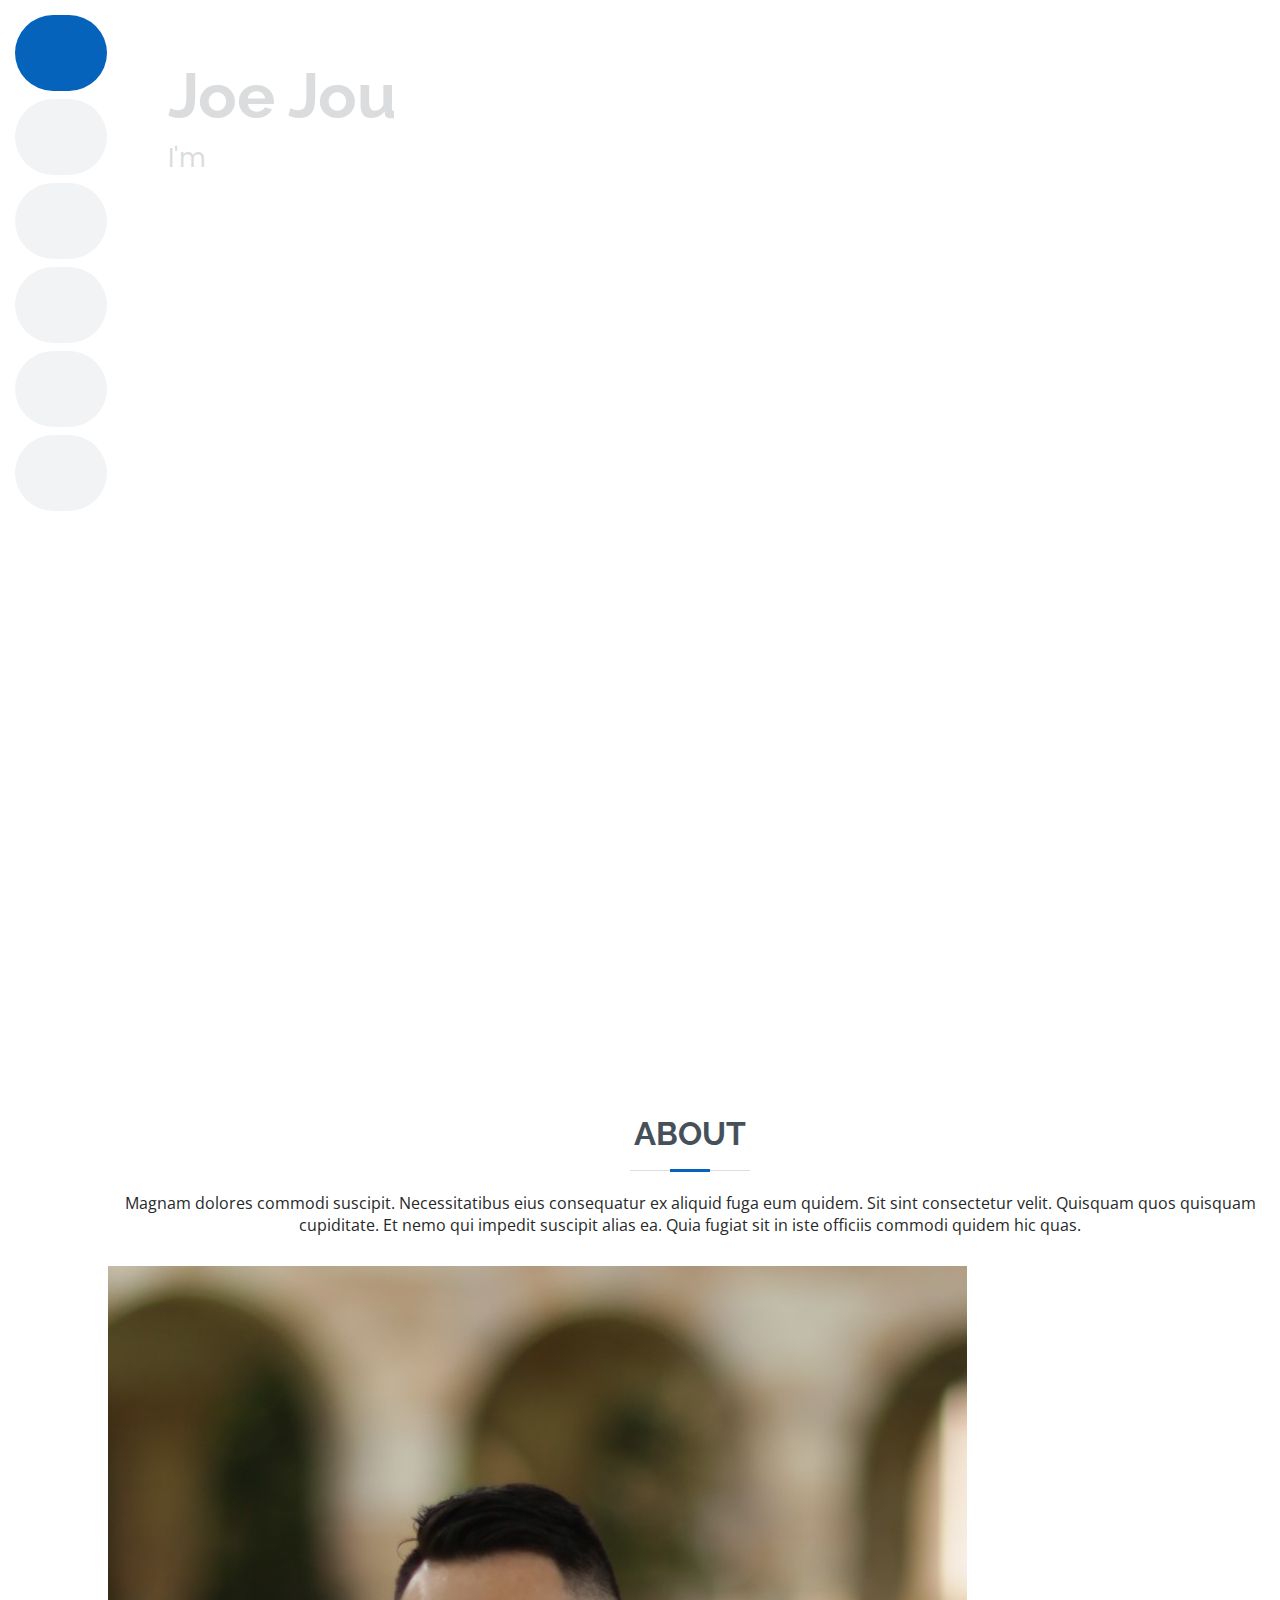
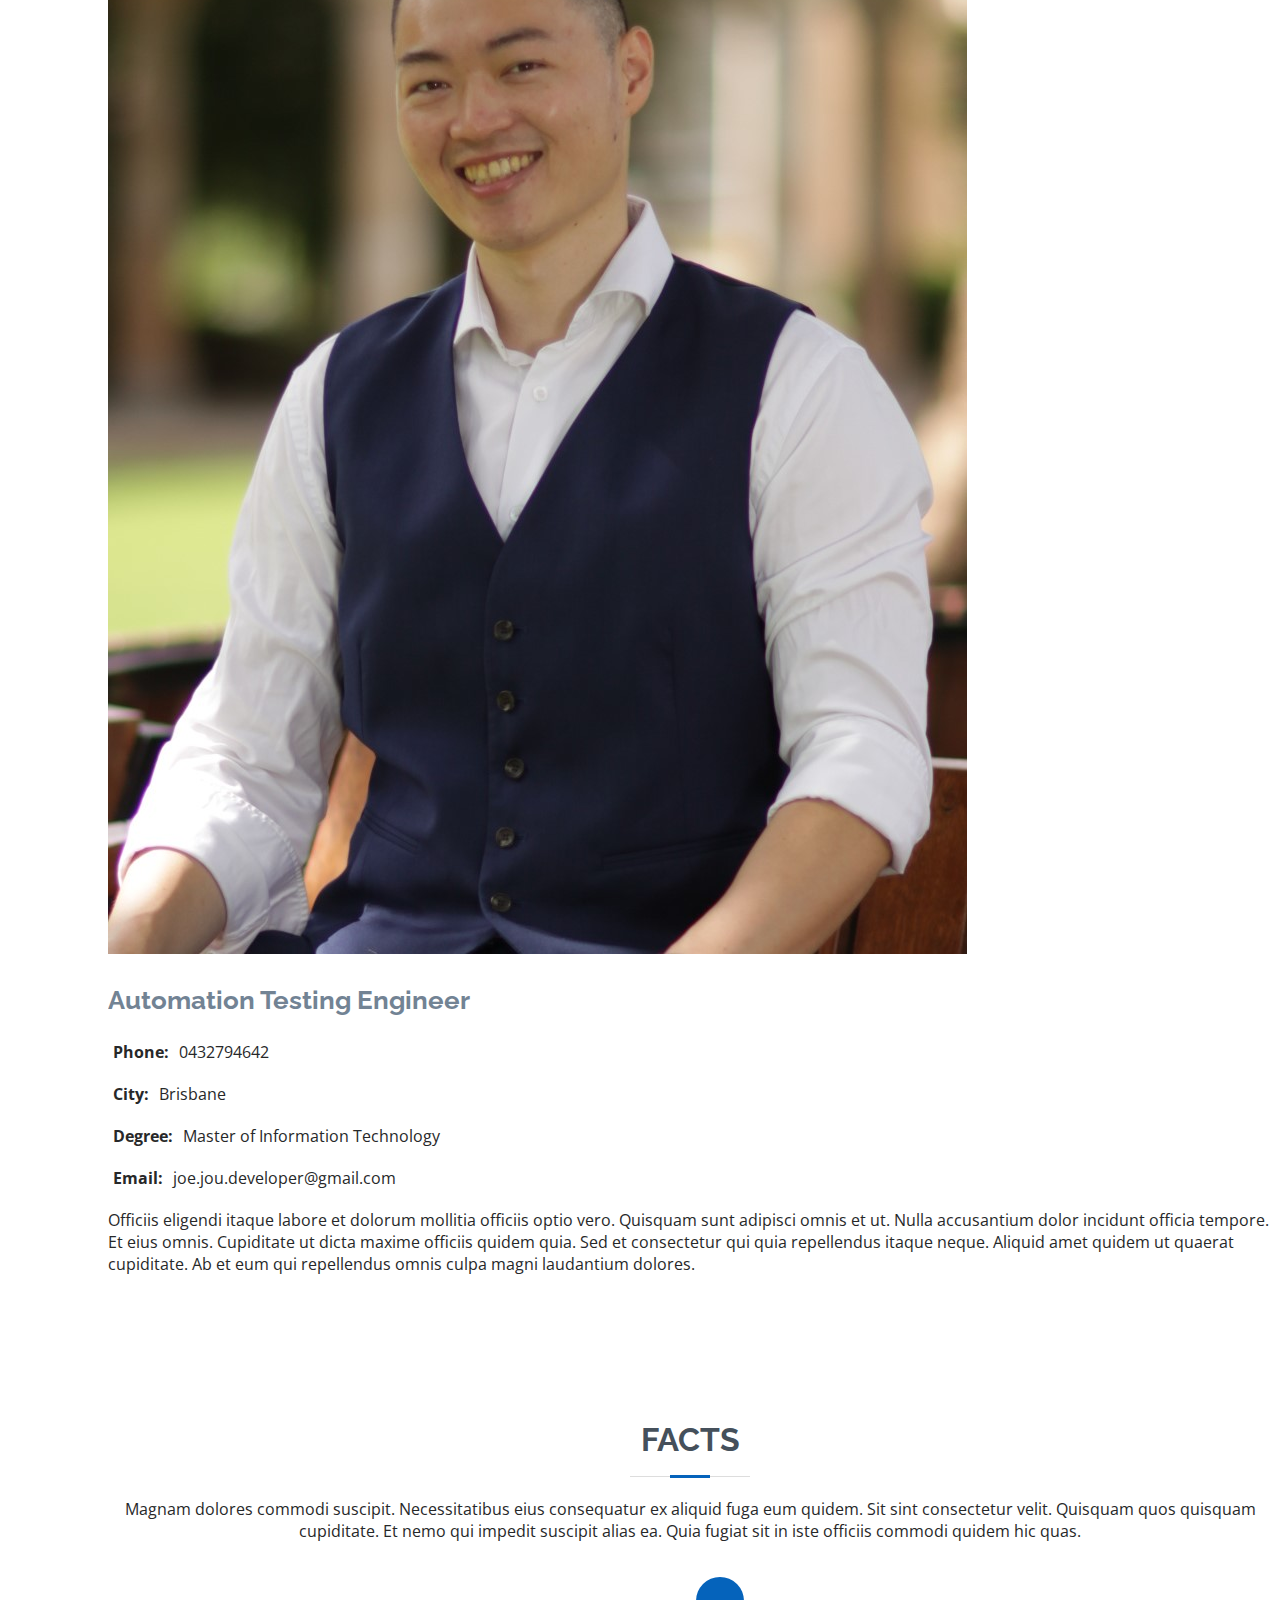
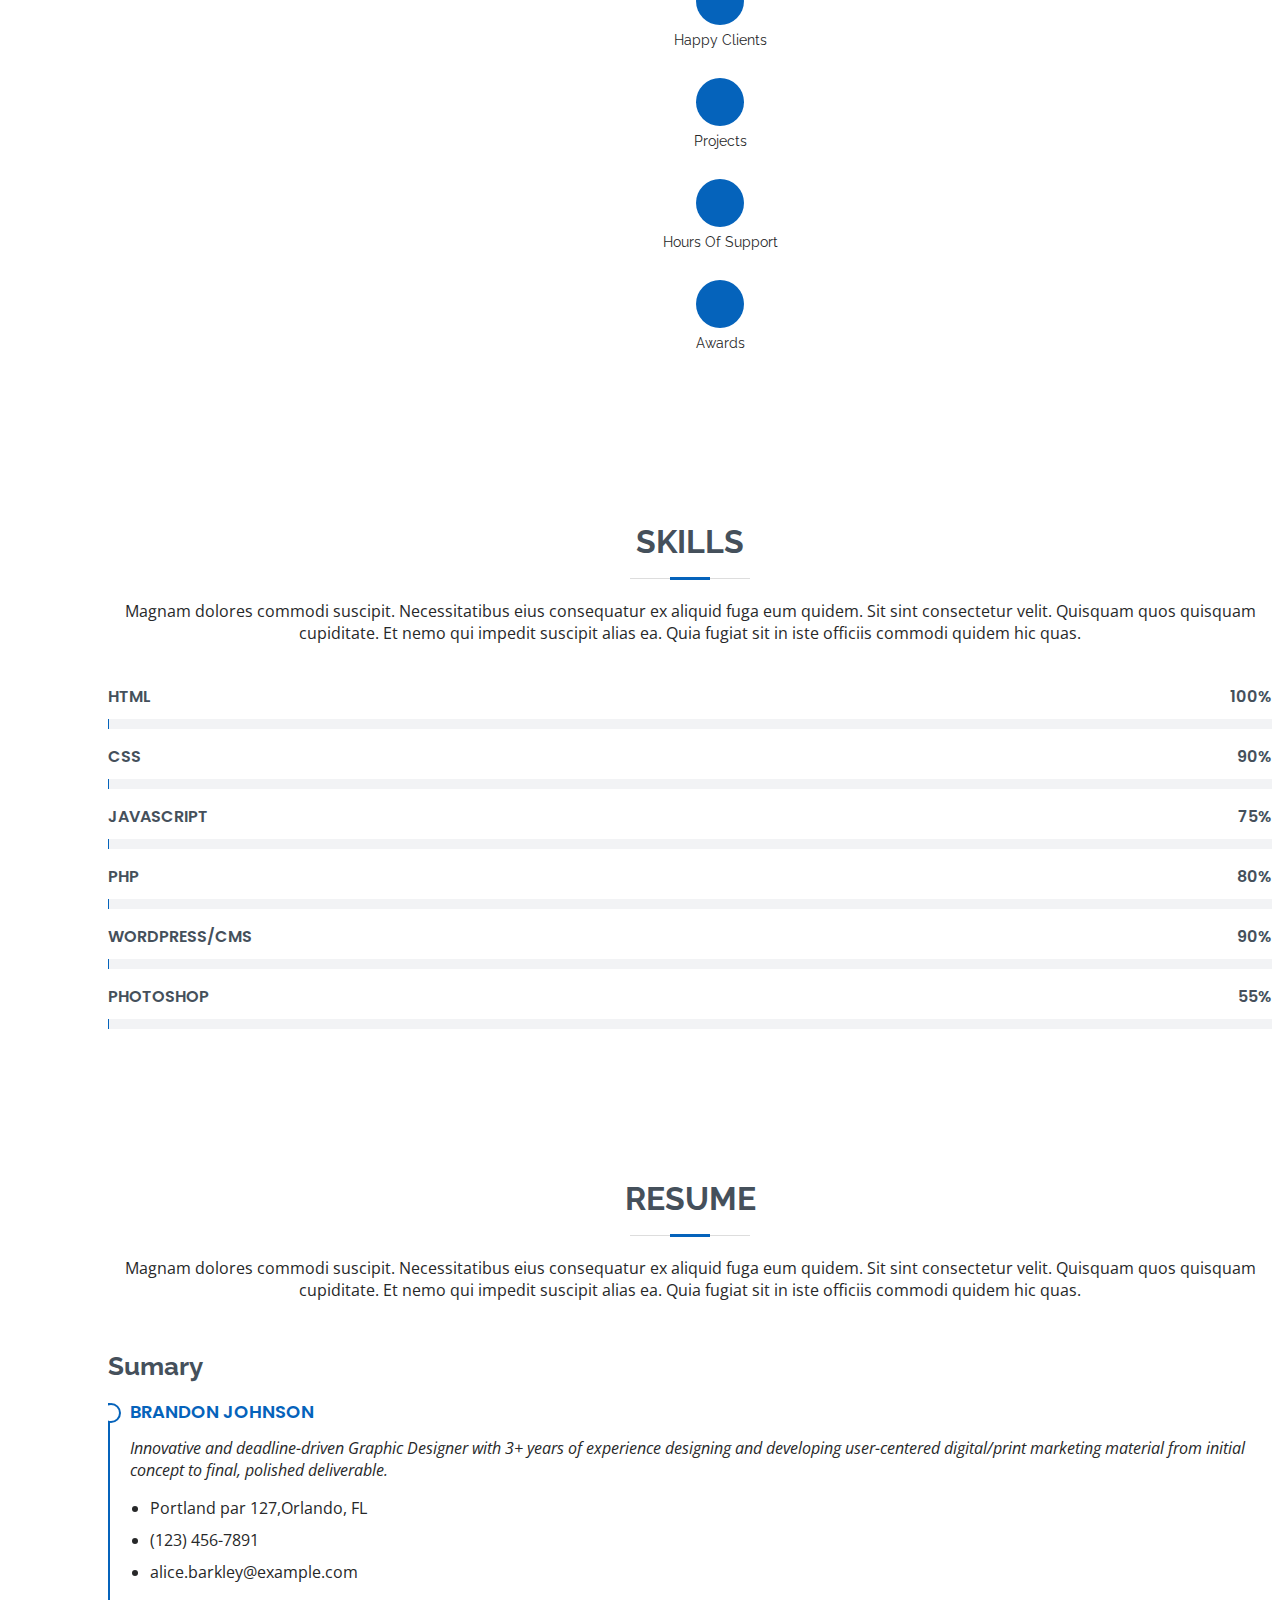
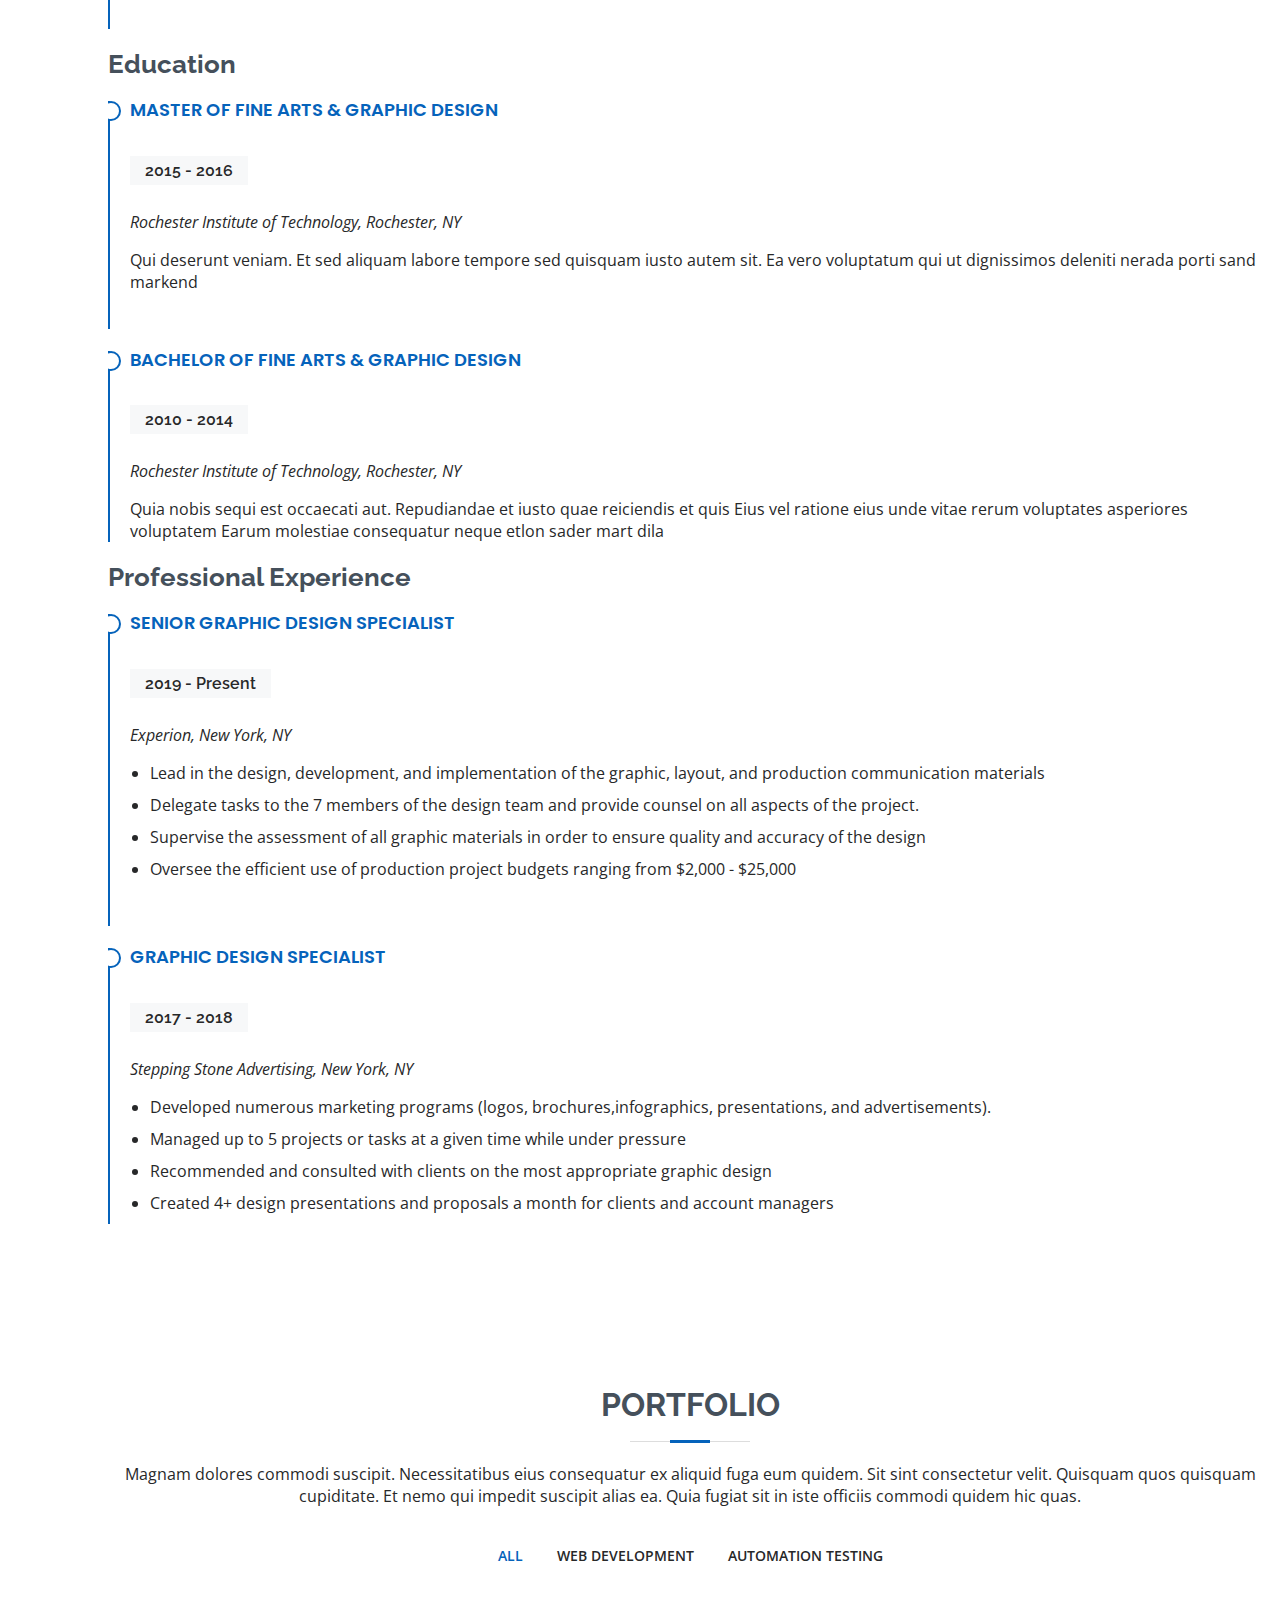
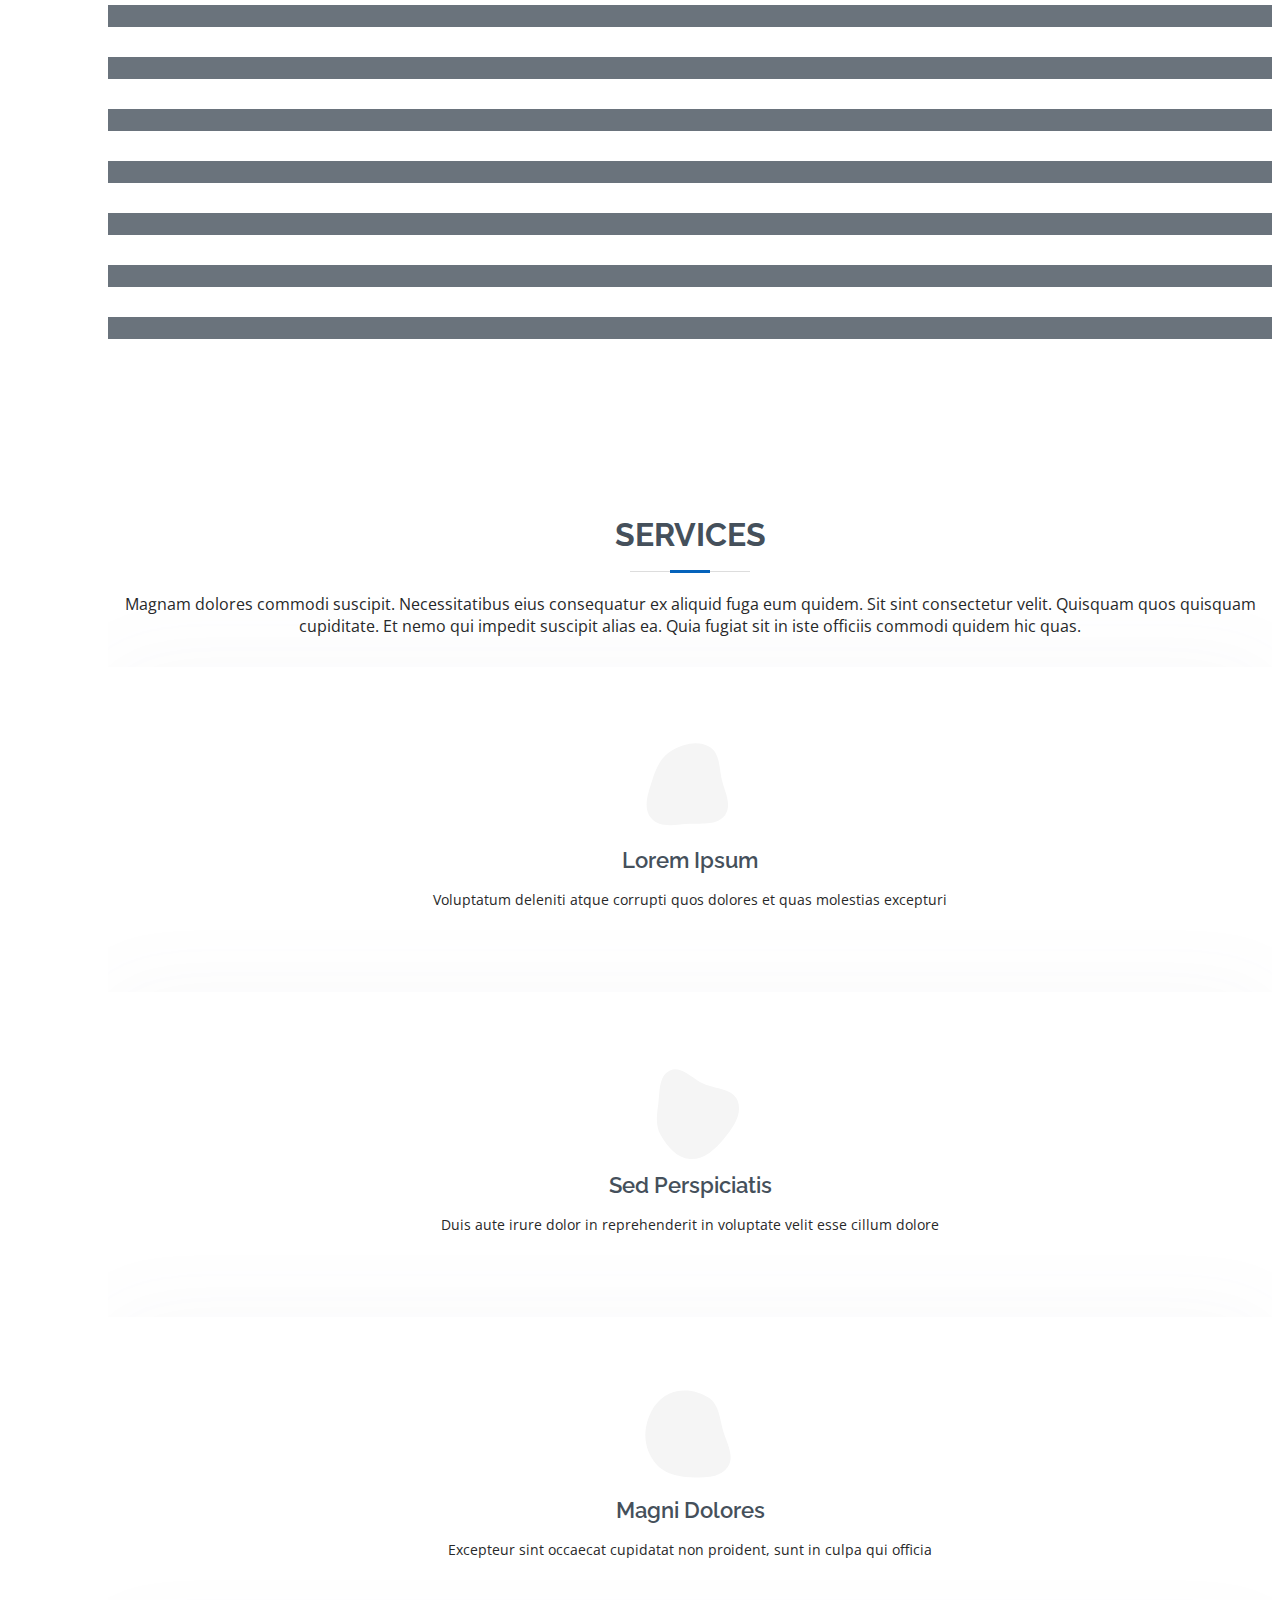
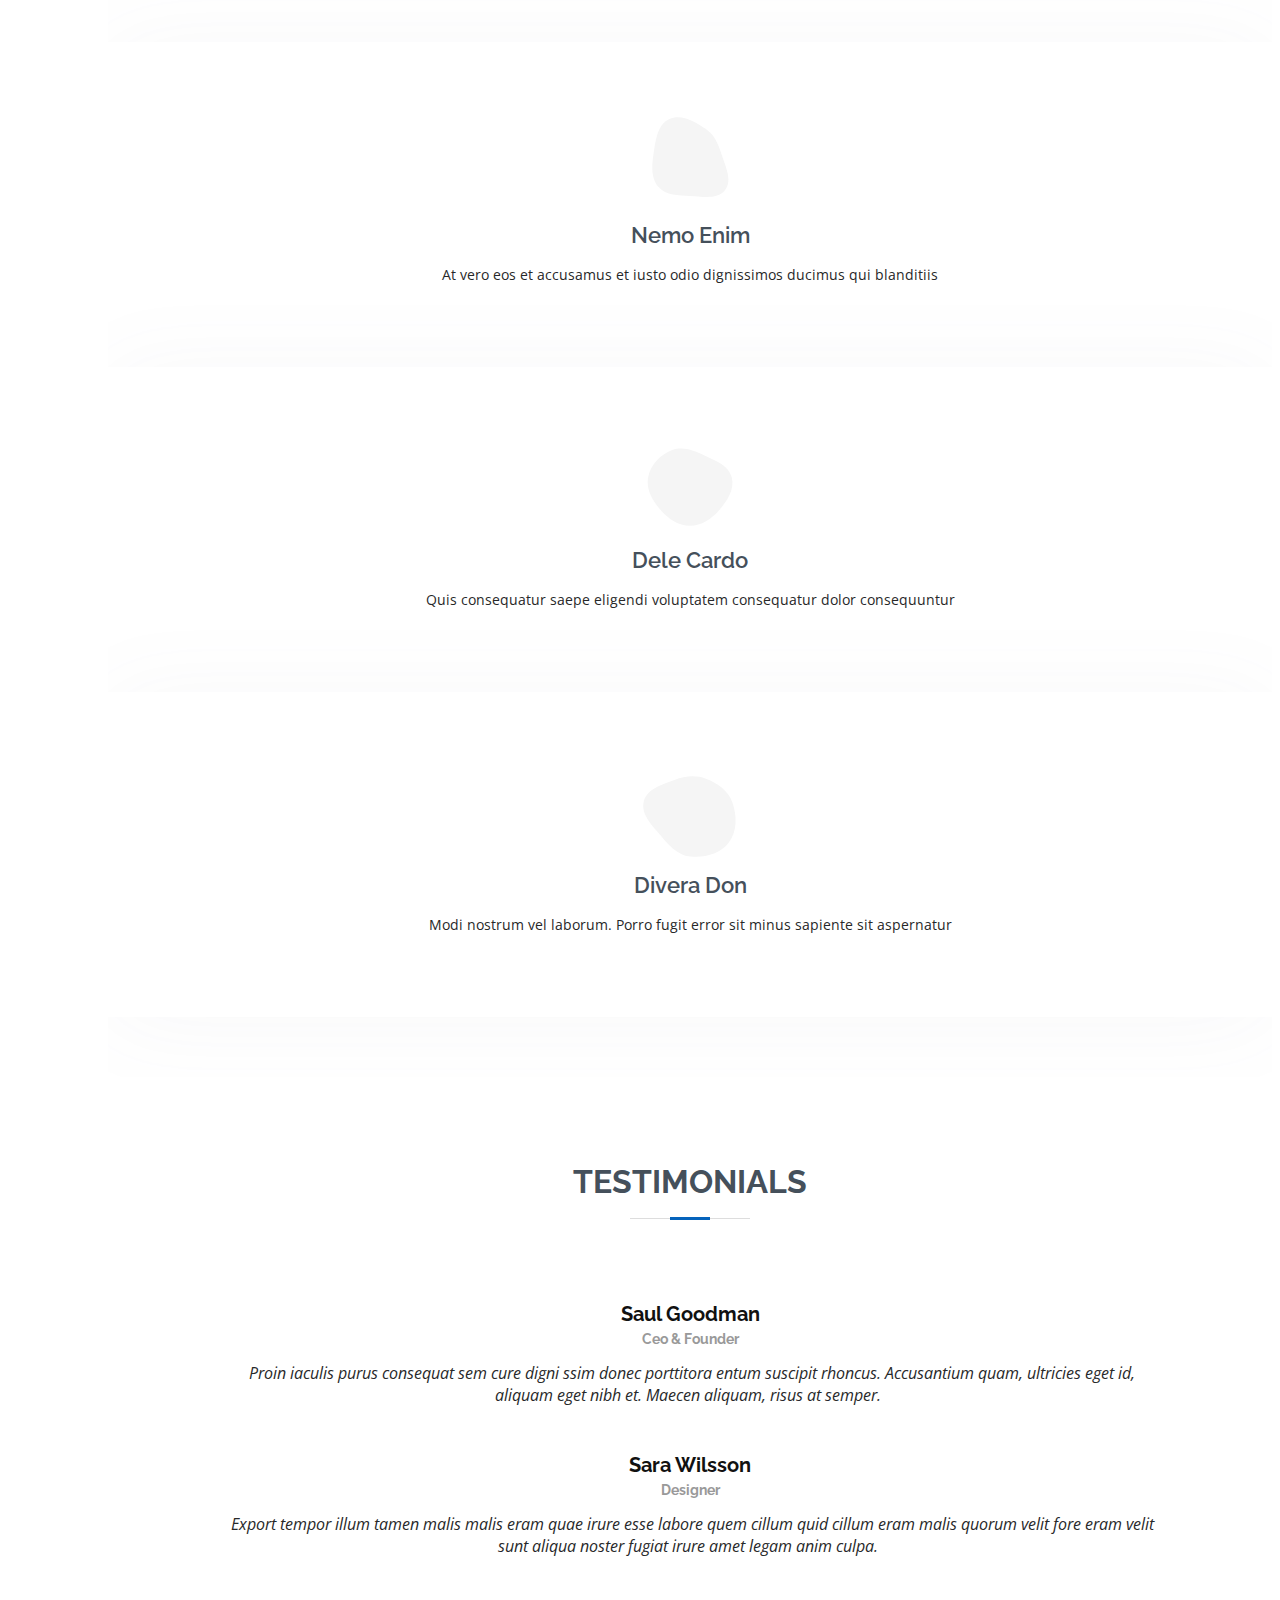
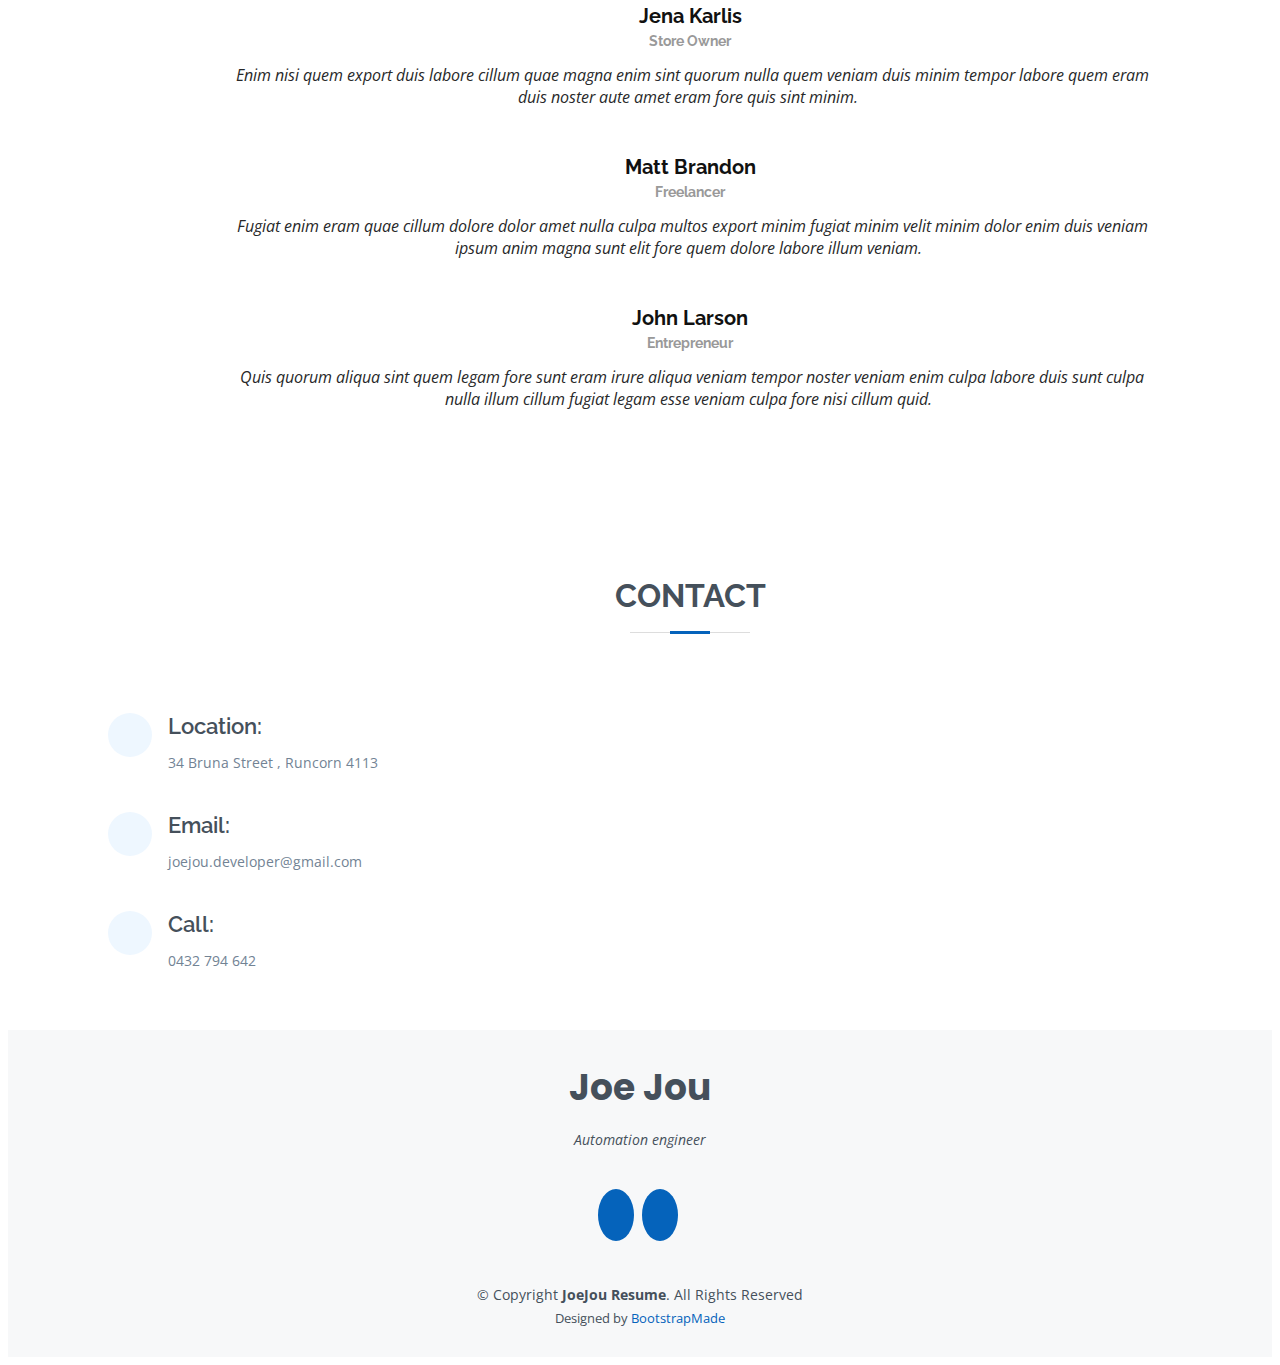
==== commit 0533a956: "add new html" ====
--- a/index.html
+++ b/index.html
@@ -305,9 +305,8 @@
           <div class="col-lg-12 d-flex justify-content-center" data-aos="fade-up" data-aos-delay="100">
             <ul id="portfolio-flters">
               <li data-filter="*" class="filter-active">All</li>
-              <li data-filter=".filter-app">App</li>
-              <li data-filter=".filter-card">Card</li>
-              <li data-filter=".filter-web">Web</li>
+              <li data-filter=".filter-app">Web Development</li>
+              <li data-filter=".filter-card">Automation Testing</li>
             </ul>
           </div>
         </div>
@@ -384,43 +383,15 @@
             </div>
           </div>
 
-          <div class="col-lg-4 col-md-6 portfolio-item filter-app">
-            <div class="portfolio-wrap">
-              <img src="assets/img/portfolio/portfolio-6.jpg" class="img-fluid" alt="">
-              <div class="portfolio-info">
-                <h4>App 3</h4>
-                <p>App</p>
-                <div class="portfolio-links">
-                  <a href="assets/img/portfolio/portfolio-6.jpg" data-gallery="portfolioGallery" class="portfolio-lightbox" title="App 3"><i class="bx bx-plus"></i></a>
-                  <a href="portfolio-details.html" class="portfolio-details-lightbox" data-glightbox="type: external" title="Portfolio Details"><i class="bx bx-link"></i></a>
-                </div>
-              </div>
-            </div>
-          </div>
 
           <div class="col-lg-4 col-md-6 portfolio-item filter-card">
             <div class="portfolio-wrap">
-              <img src="assets/img/portfolio/portfolio-7.jpg" class="img-fluid" alt="">
+              <img src="assets/img/cypress.png" class="img-fluid" alt="">
               <div class="portfolio-info">
-                <h4>Card 1</h4>
-                <p>Card</p>
+                <h4>Cypress end to end test</h4>
+                <p>Testing <a href="https://www.saucedemo.com/">saucedemo</a>by cypress.io and percy.io</p>
                 <div class="portfolio-links">
-                  <a href="assets/img/portfolio/portfolio-7.jpg" data-gallery="portfolioGallery" class="portfolio-lightbox" title="Card 1"><i class="bx bx-plus"></i></a>
-                  <a href="portfolio-details.html" class="portfolio-details-lightbox" data-glightbox="type: external" title="Portfolio Details"><i class="bx bx-link"></i></a>
-                </div>
-              </div>
-            </div>
-          </div>
-
-          <div class="col-lg-4 col-md-6 portfolio-item filter-card">
-            <div class="portfolio-wrap">
-              <img src="assets/img/portfolio/portfolio-8.jpg" class="img-fluid" alt="">
-              <div class="portfolio-info">
-                <h4>Card 3</h4>
-                <p>Card</p>
-                <div class="portfolio-links">
-                  <a href="assets/img/portfolio/portfolio-8.jpg" data-gallery="portfolioGallery" class="portfolio-lightbox" title="Card 3"><i class="bx bx-plus"></i></a>
-                  <a href="portfolio-details.html" class="portfolio-details-lightbox" data-glightbox="type: external" title="Portfolio Details"><i class="bx bx-link"></i></a>
+                  <a href="automation.html" class="portfolio-details-lightbox" data-glightbox="type: external" title="Portfolio Details"><i class="bx bx-link"></i></a>
                 </div>
               </div>
             </div>
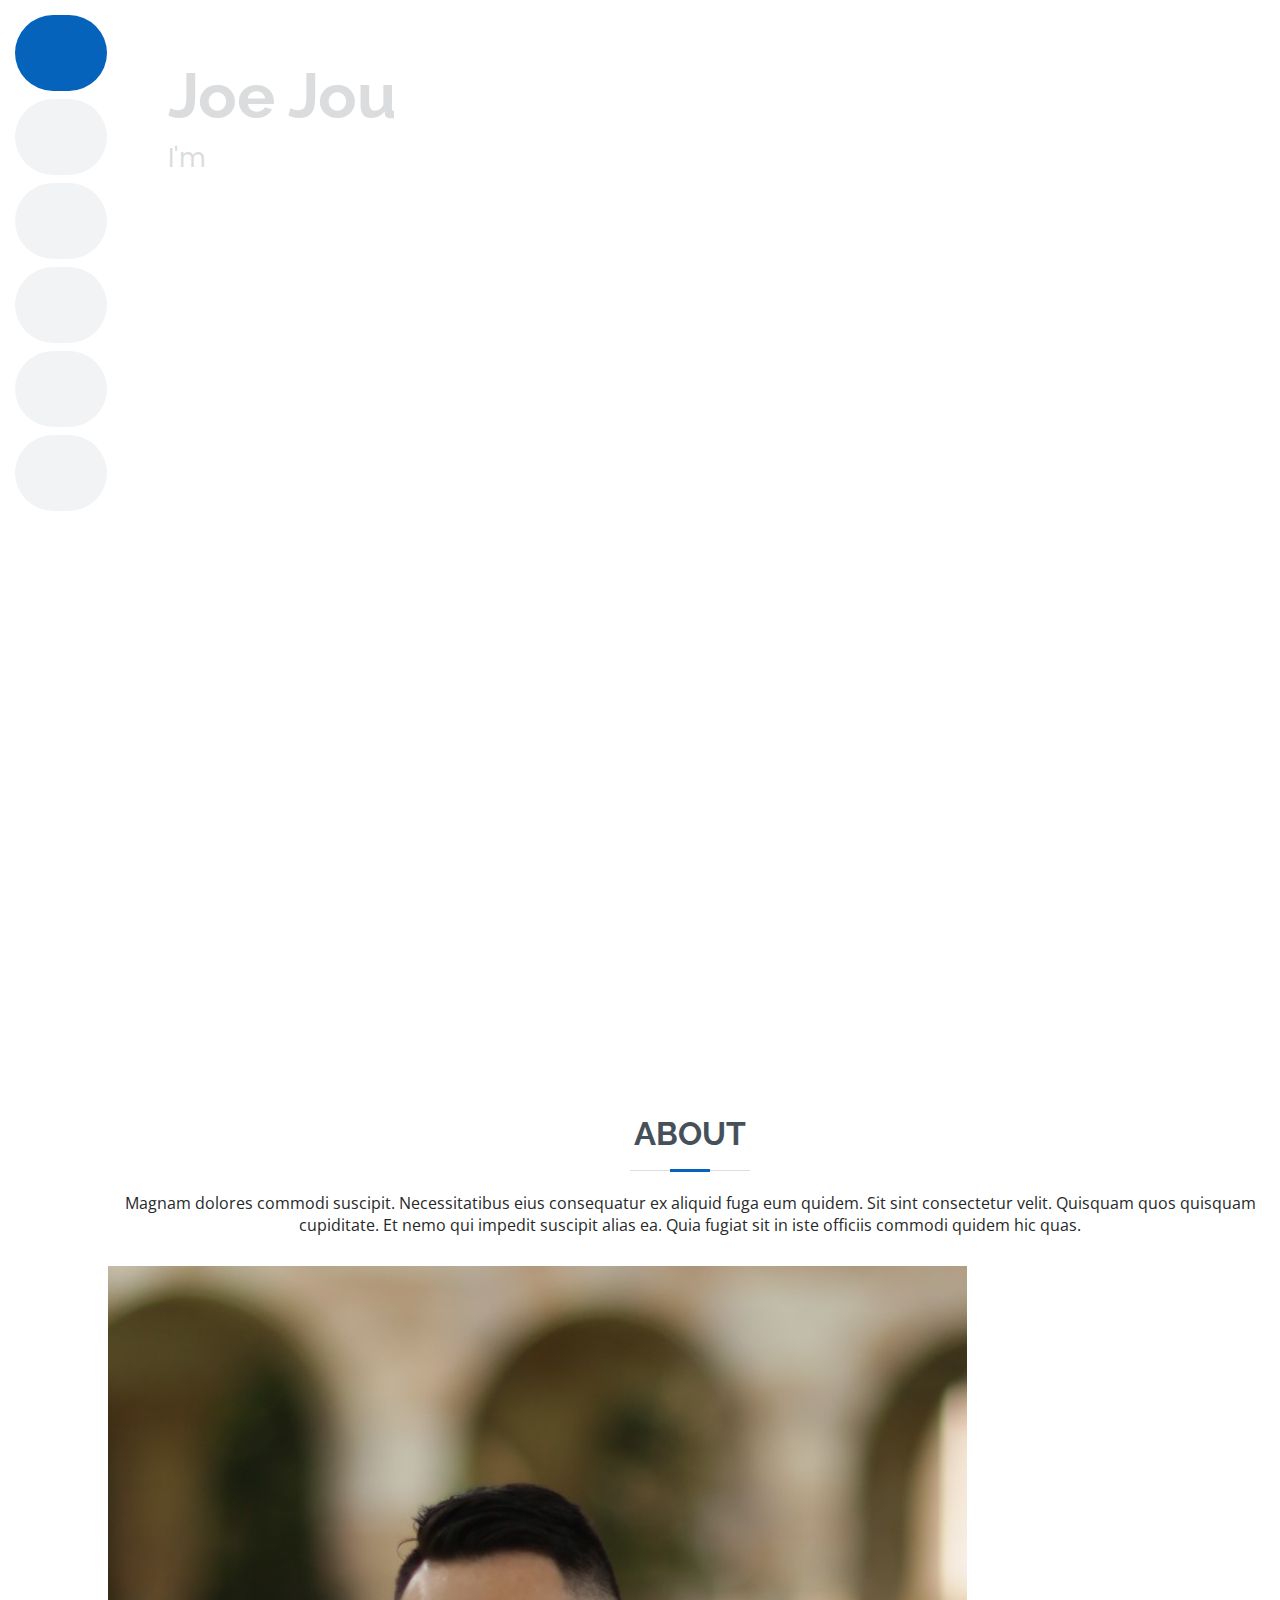
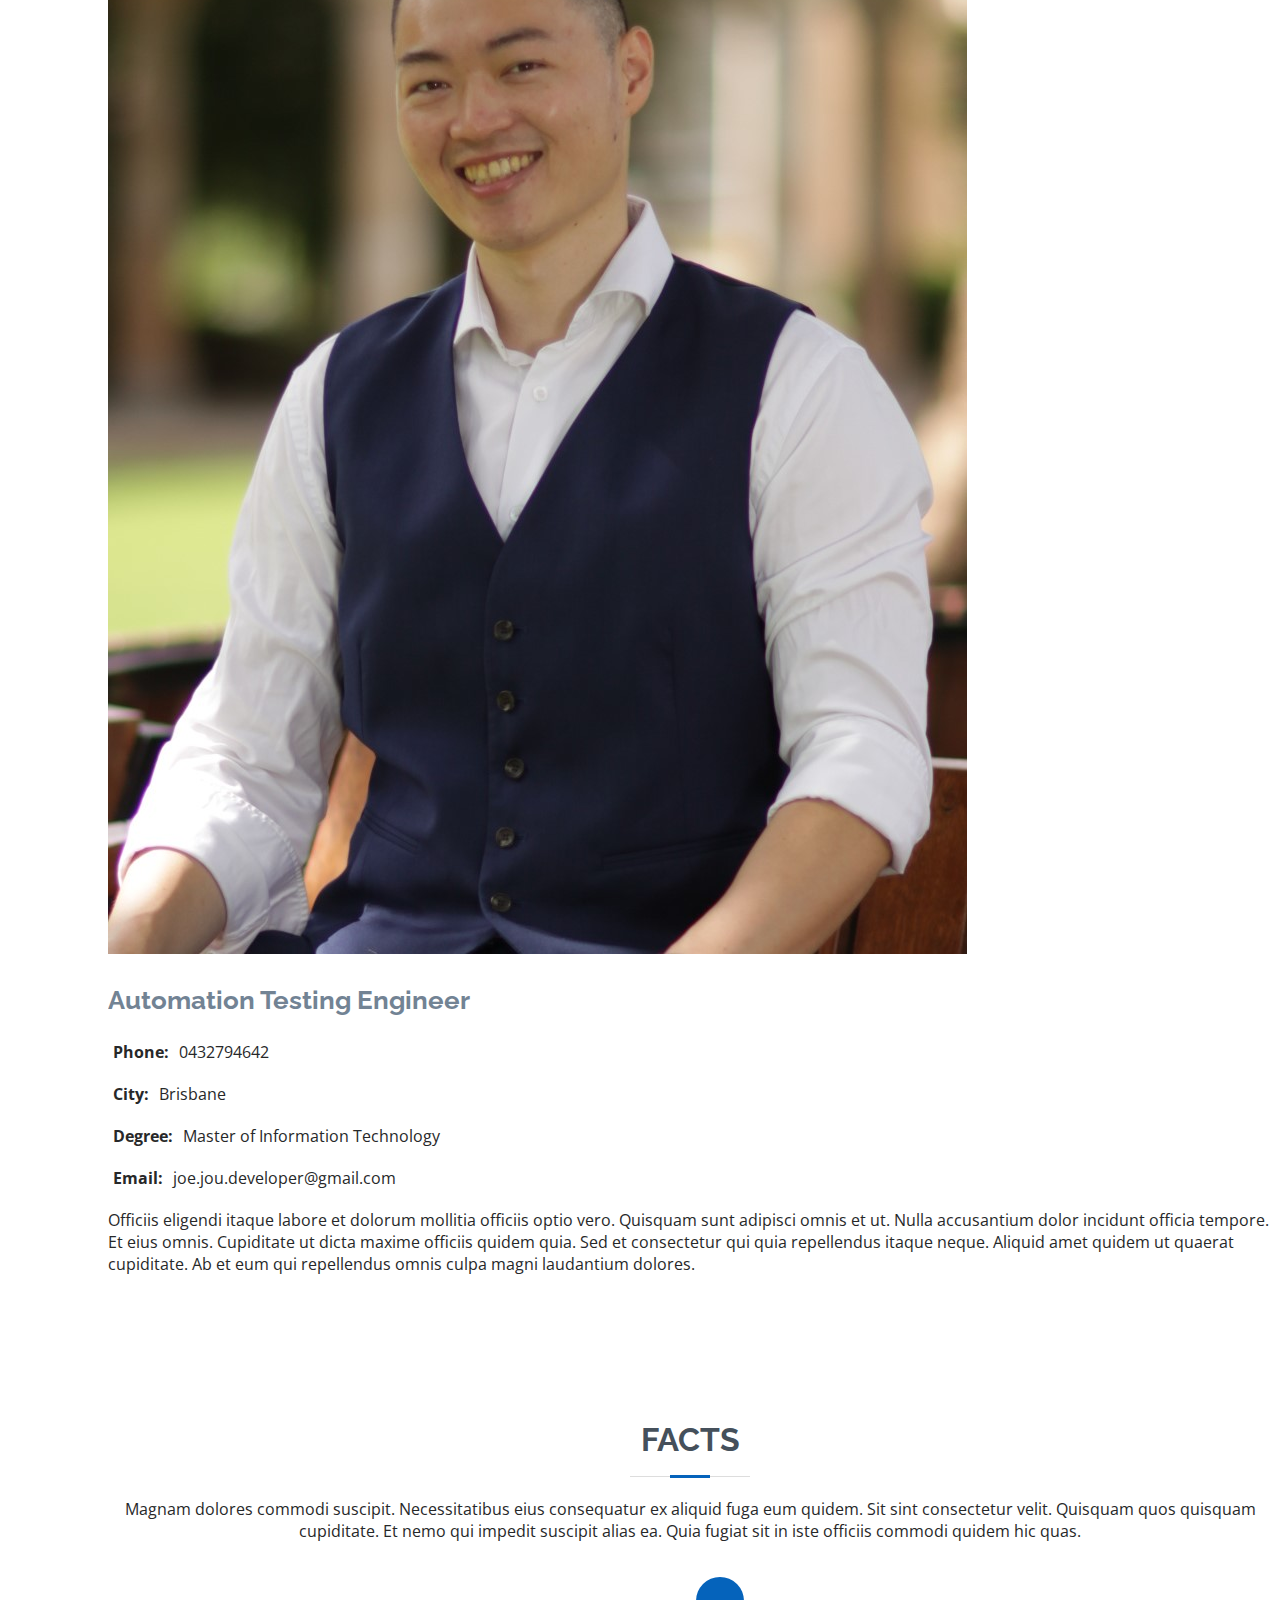
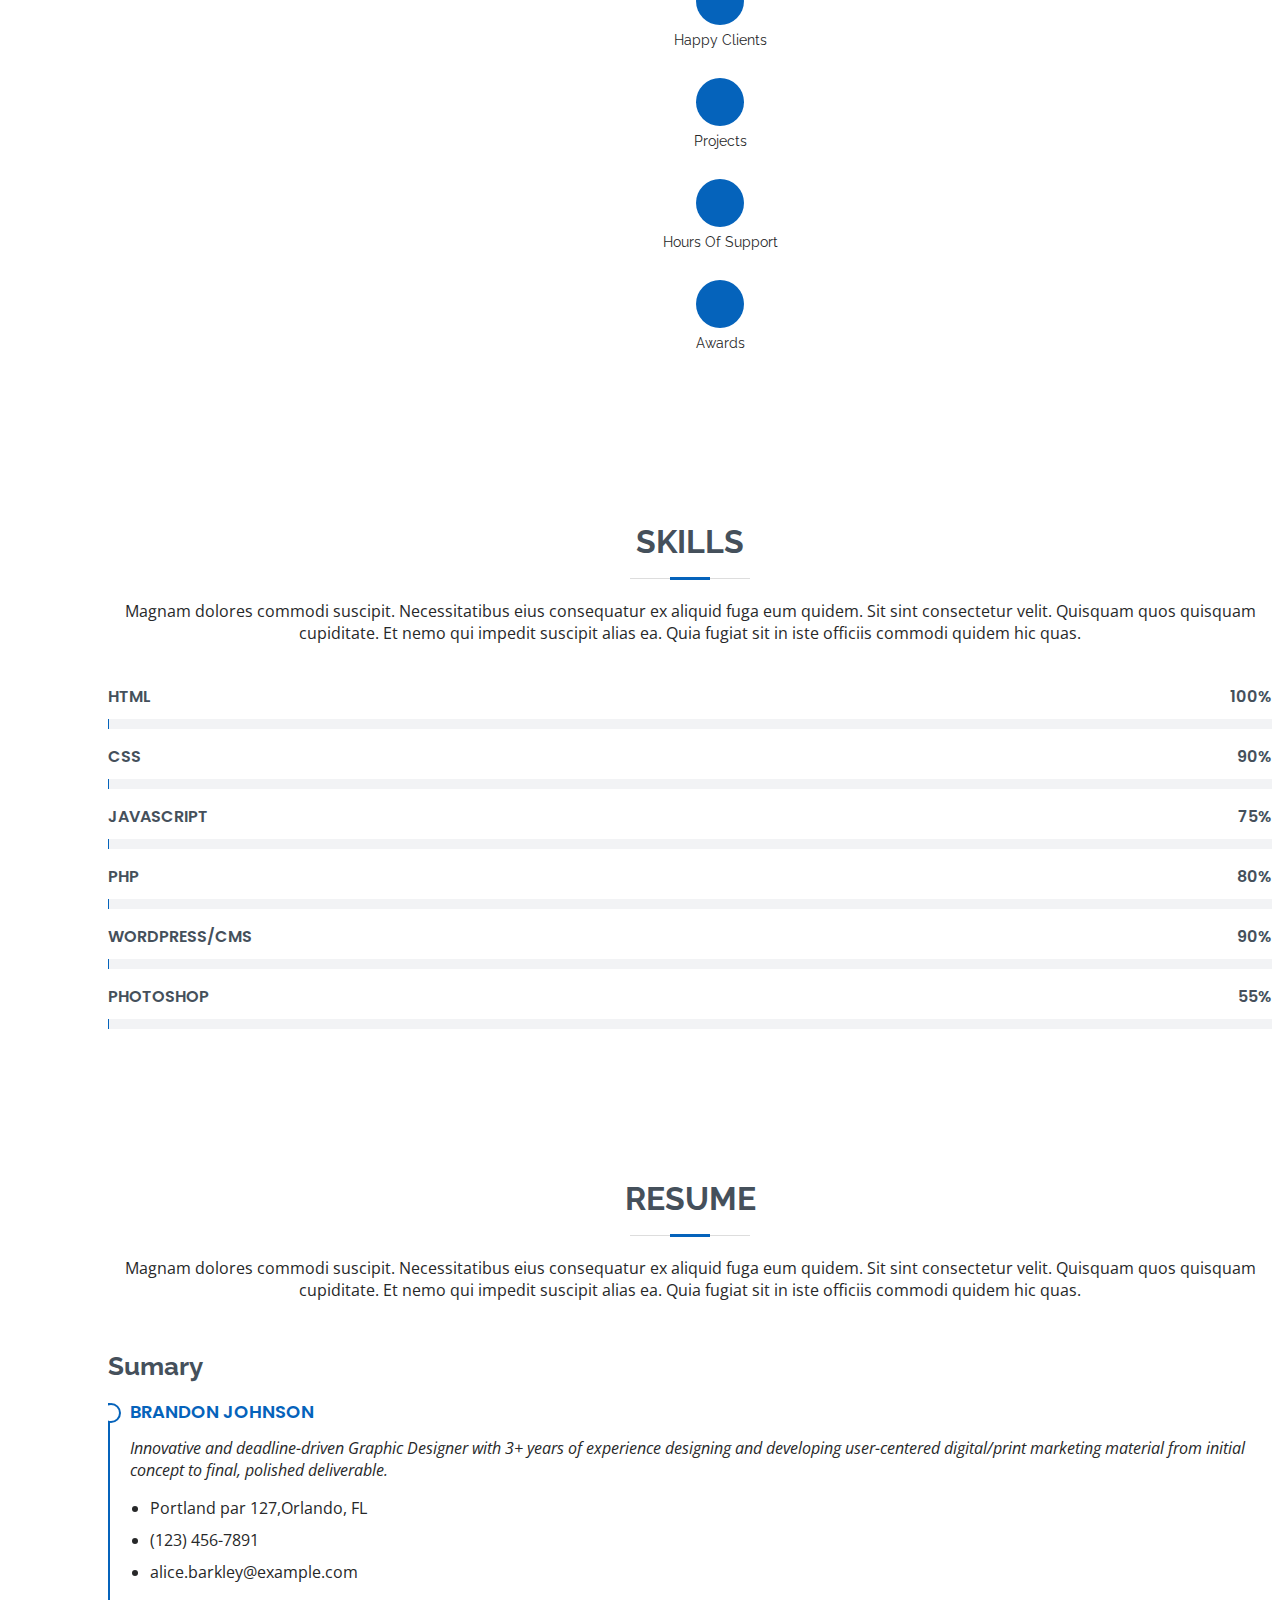
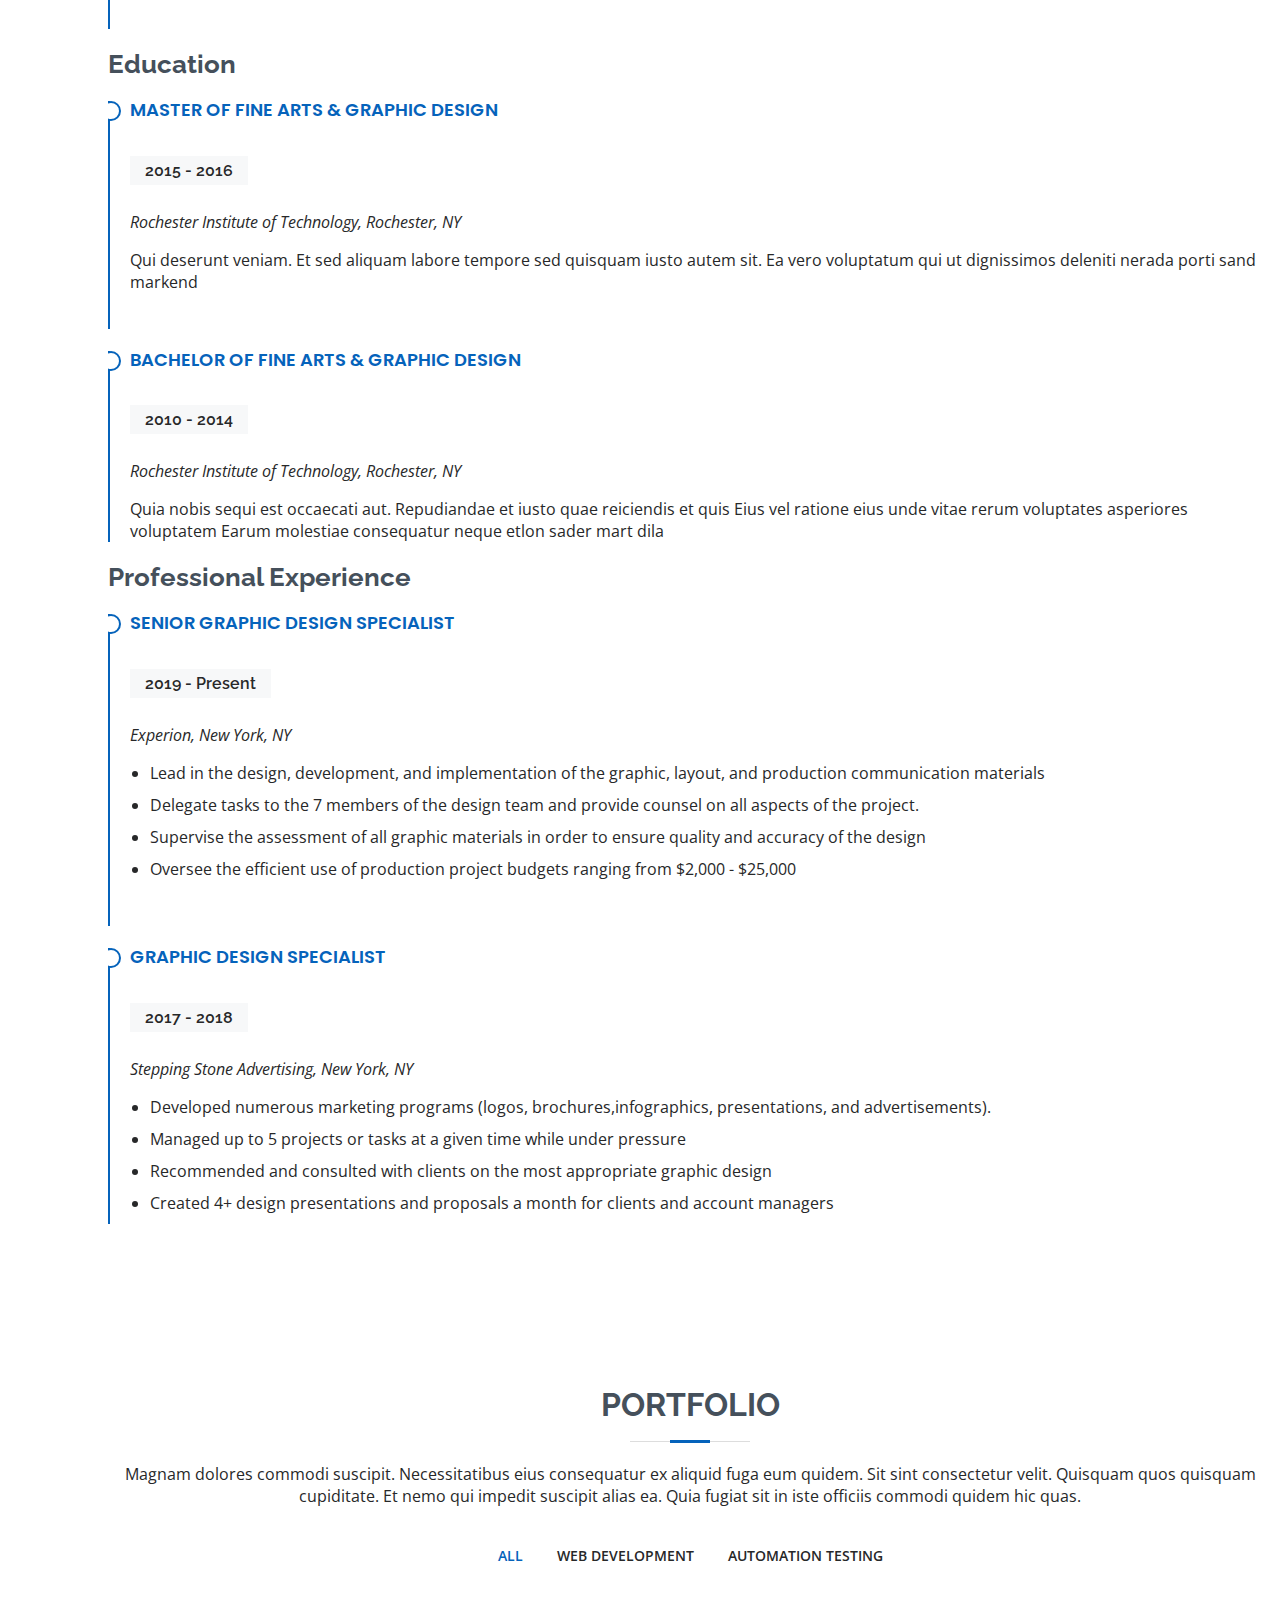
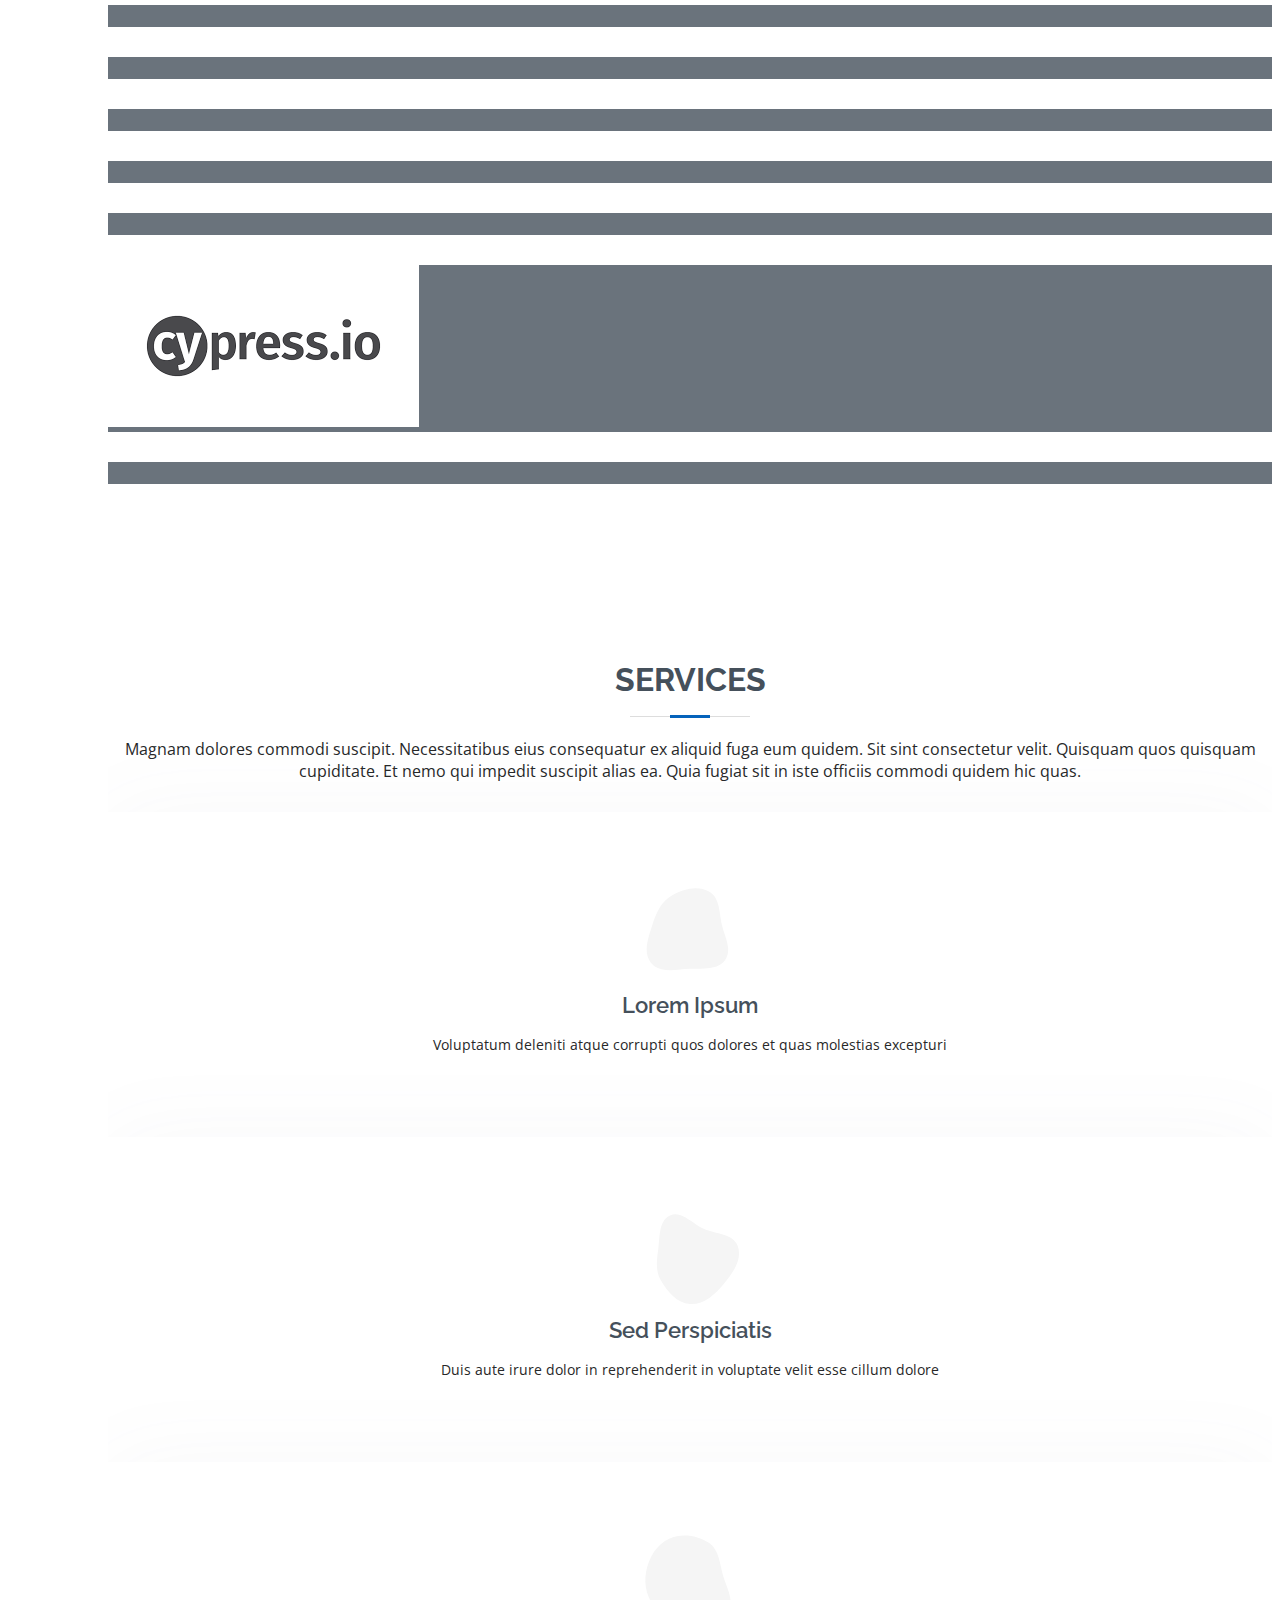
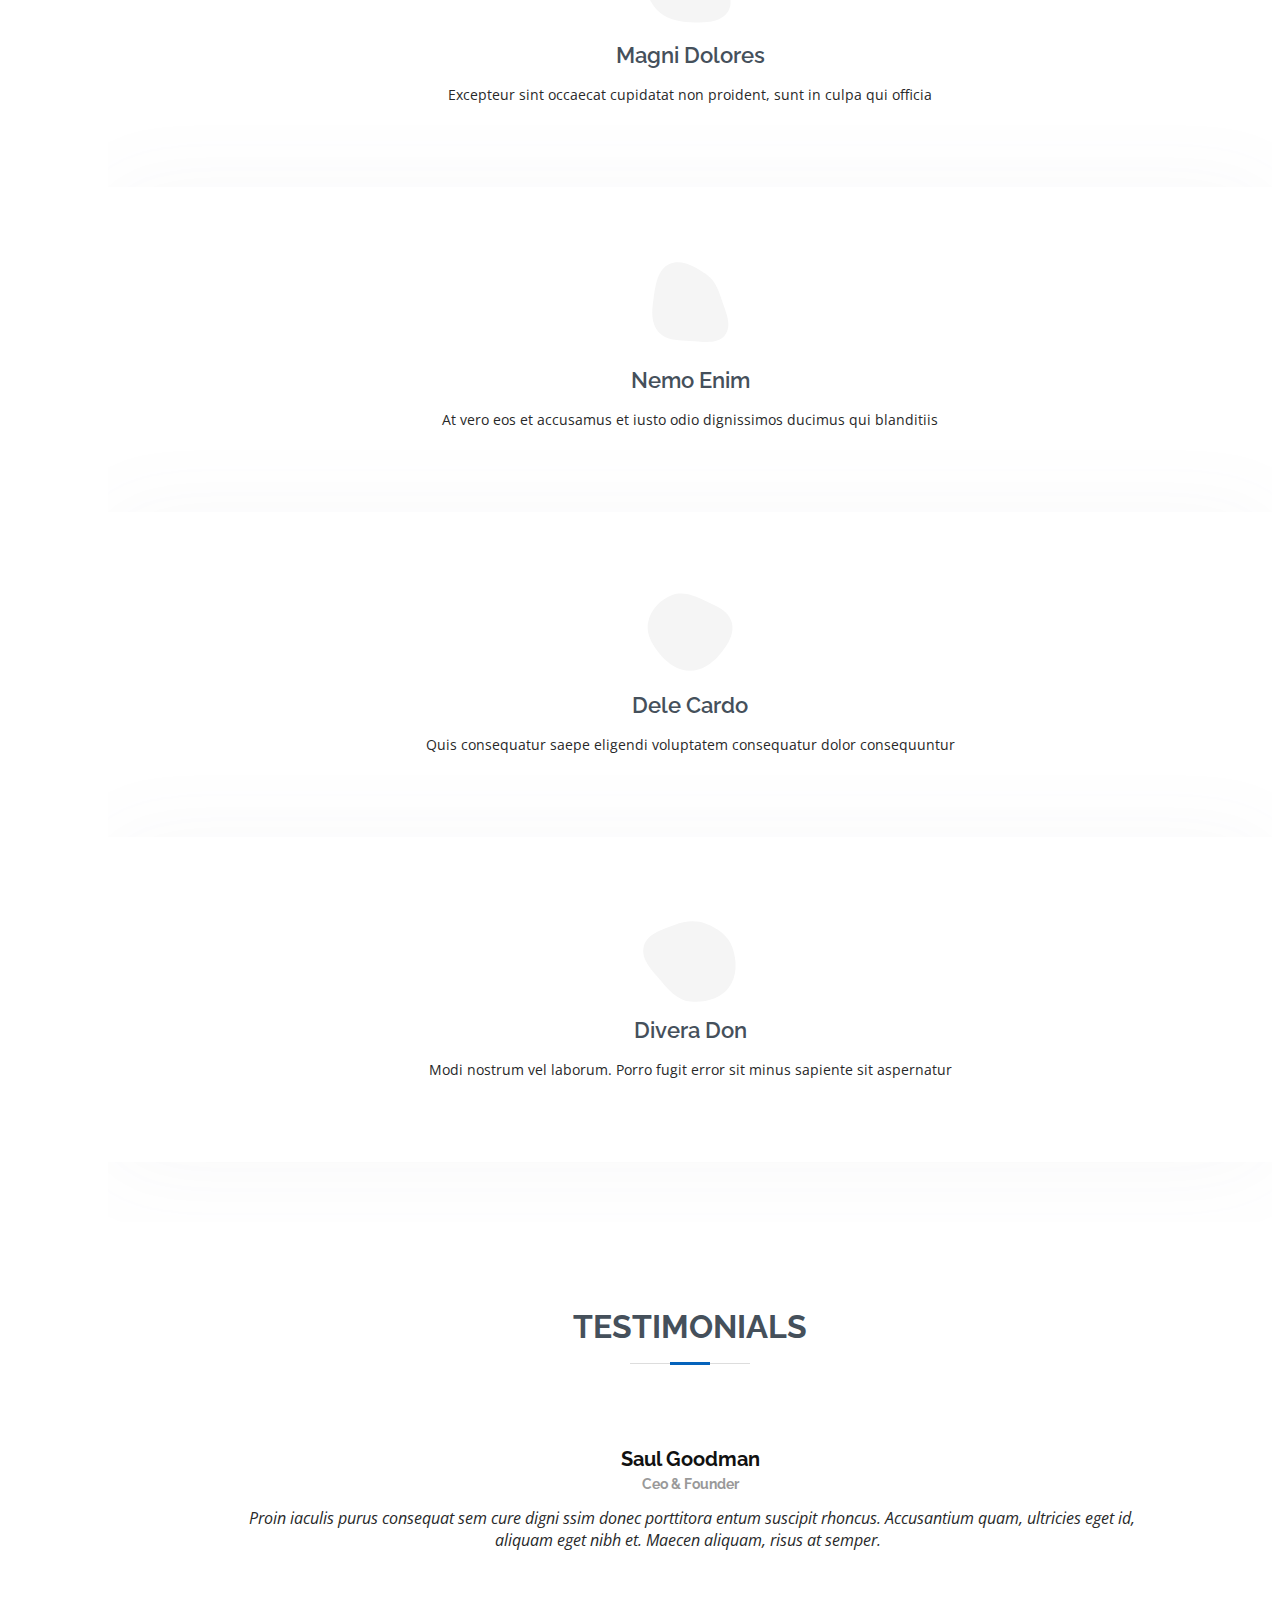
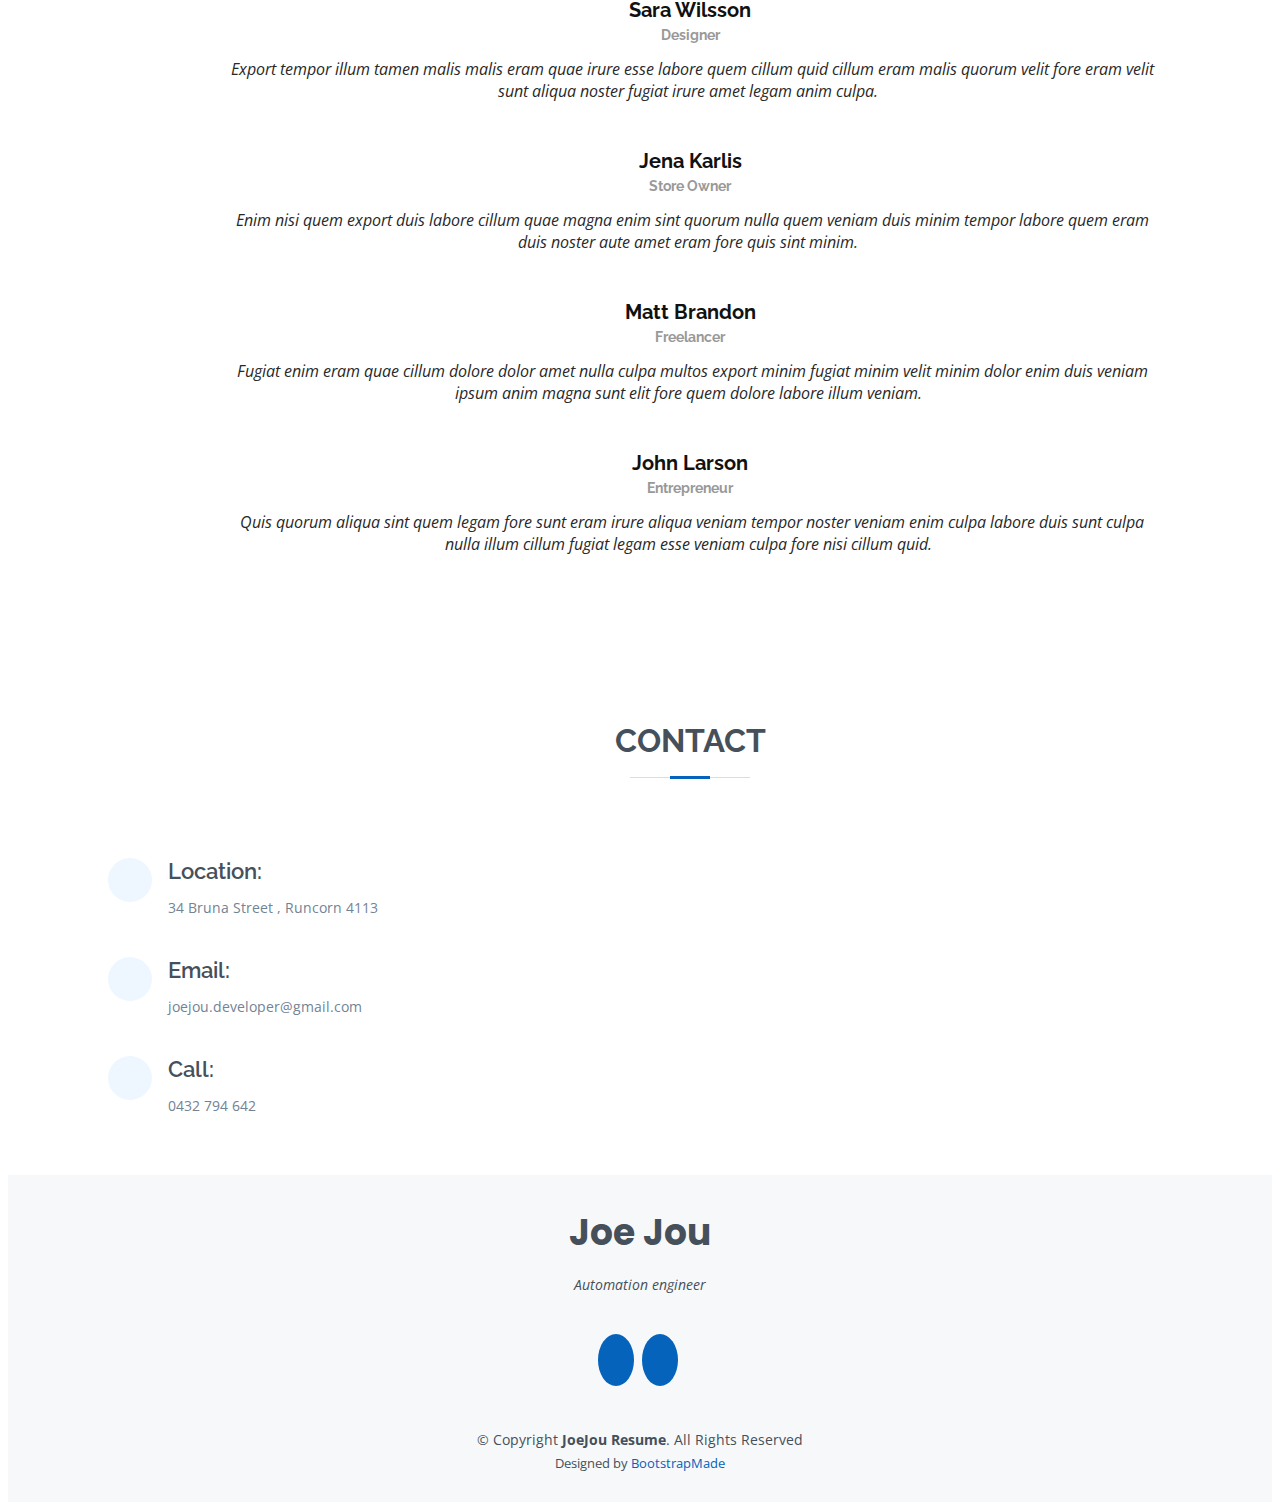
==== commit 4eb9194e: "add new html" ====
--- a/index.html
+++ b/index.html
@@ -315,13 +315,12 @@
 
           <div class="col-lg-4 col-md-6 portfolio-item filter-app">
             <div class="portfolio-wrap">
-              <img src="assets/img/portfolio/portfolio-1.jpg" class="img-fluid" alt="">
+              <img src="assets/img/react.png" class="img-fluid" alt="">
               <div class="portfolio-info">
-                <h4>App 1</h4>
-                <p>App</p>
+                <h4>React Project</h4>
+                <p>Using React and firebase for users to create their own robots</p>
                 <div class="portfolio-links">
-                  <a href="assets/img/portfolio/portfolio-1.jpg" data-gallery="portfolioGallery" class="portfolio-lightbox" title="App 1"><i class="bx bx-plus"></i></a>
-                  <a href="portfolio-details.html" class="portfolio-details-lightbox" data-glightbox="type: external" title="Portfolio Details"><i class="bx bx-link"></i></a>
+                  <a href="reactRobot.html" class="portfolio-details-lightbox" data-glightbox="type: external" title="Portfolio Details"><i class="bx bx-link"></i></a>
                 </div>
               </div>
             </div>
--- a/assets/css/style.css
+++ b/assets/css/style.css
@@ -662,14 +662,14 @@
 }
 
 .portfolio .portfolio-wrap .portfolio-info h4 {
+  font-size: 25px;
+  color: #45505b;
+  font-weight: 600;
+}
+
+.portfolio .portfolio-wrap .portfolio-info p {
+  color: #45505b;
   font-size: 20px;
-  color: #45505b;
-  font-weight: 600;
-}
-
-.portfolio .portfolio-wrap .portfolio-info p {
-  color: #45505b;
-  font-size: 14px;
   text-transform: uppercase;
   padding: 0;
   margin: 0;
@@ -748,7 +748,7 @@
 }
 
 .portfolio-details .portfolio-info h3 {
-  font-size: 22px;
+  font-size: 30px;
   font-weight: 700;
   margin-bottom: 20px;
   padding-bottom: 20px;
@@ -758,7 +758,7 @@
 .portfolio-details .portfolio-info ul {
   list-style: none;
   padding: 0;
-  font-size: 15px;
+  font-size: 30px;
 }
 
 .portfolio-details .portfolio-info ul li + li {
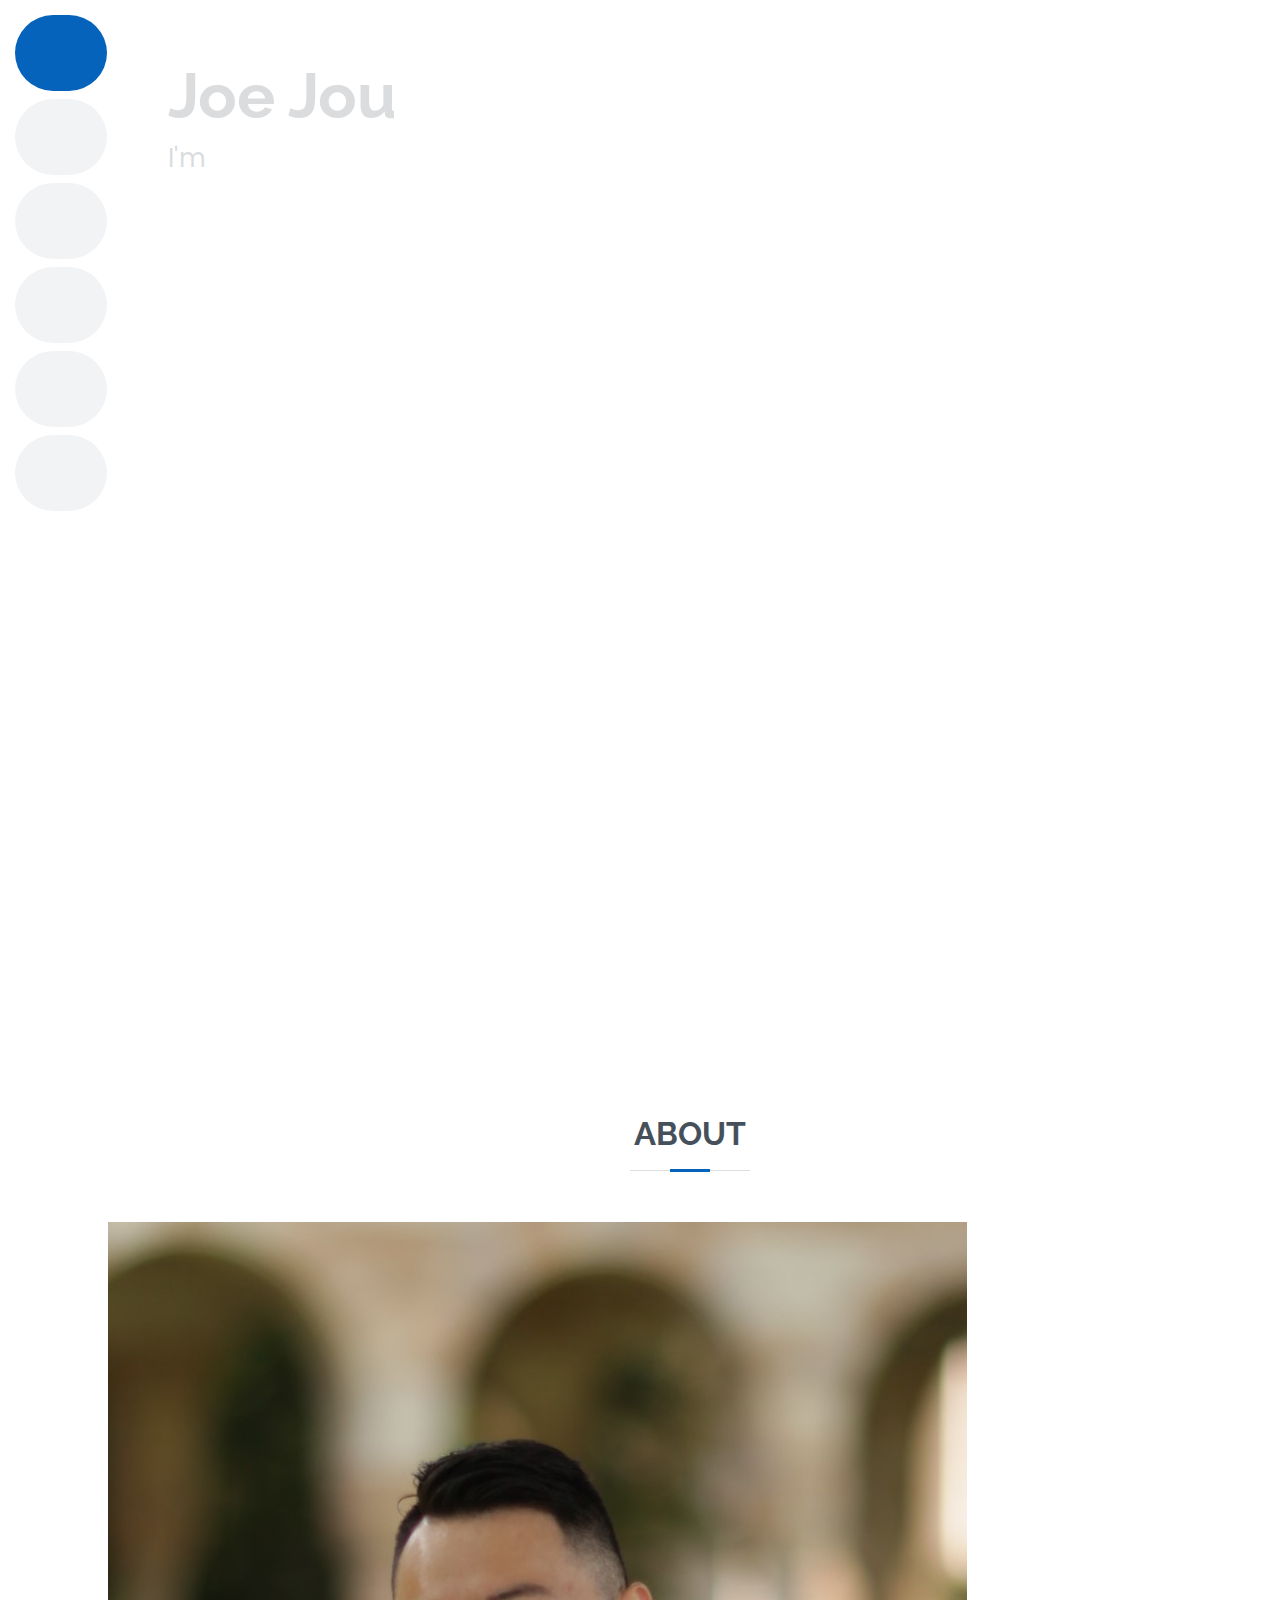
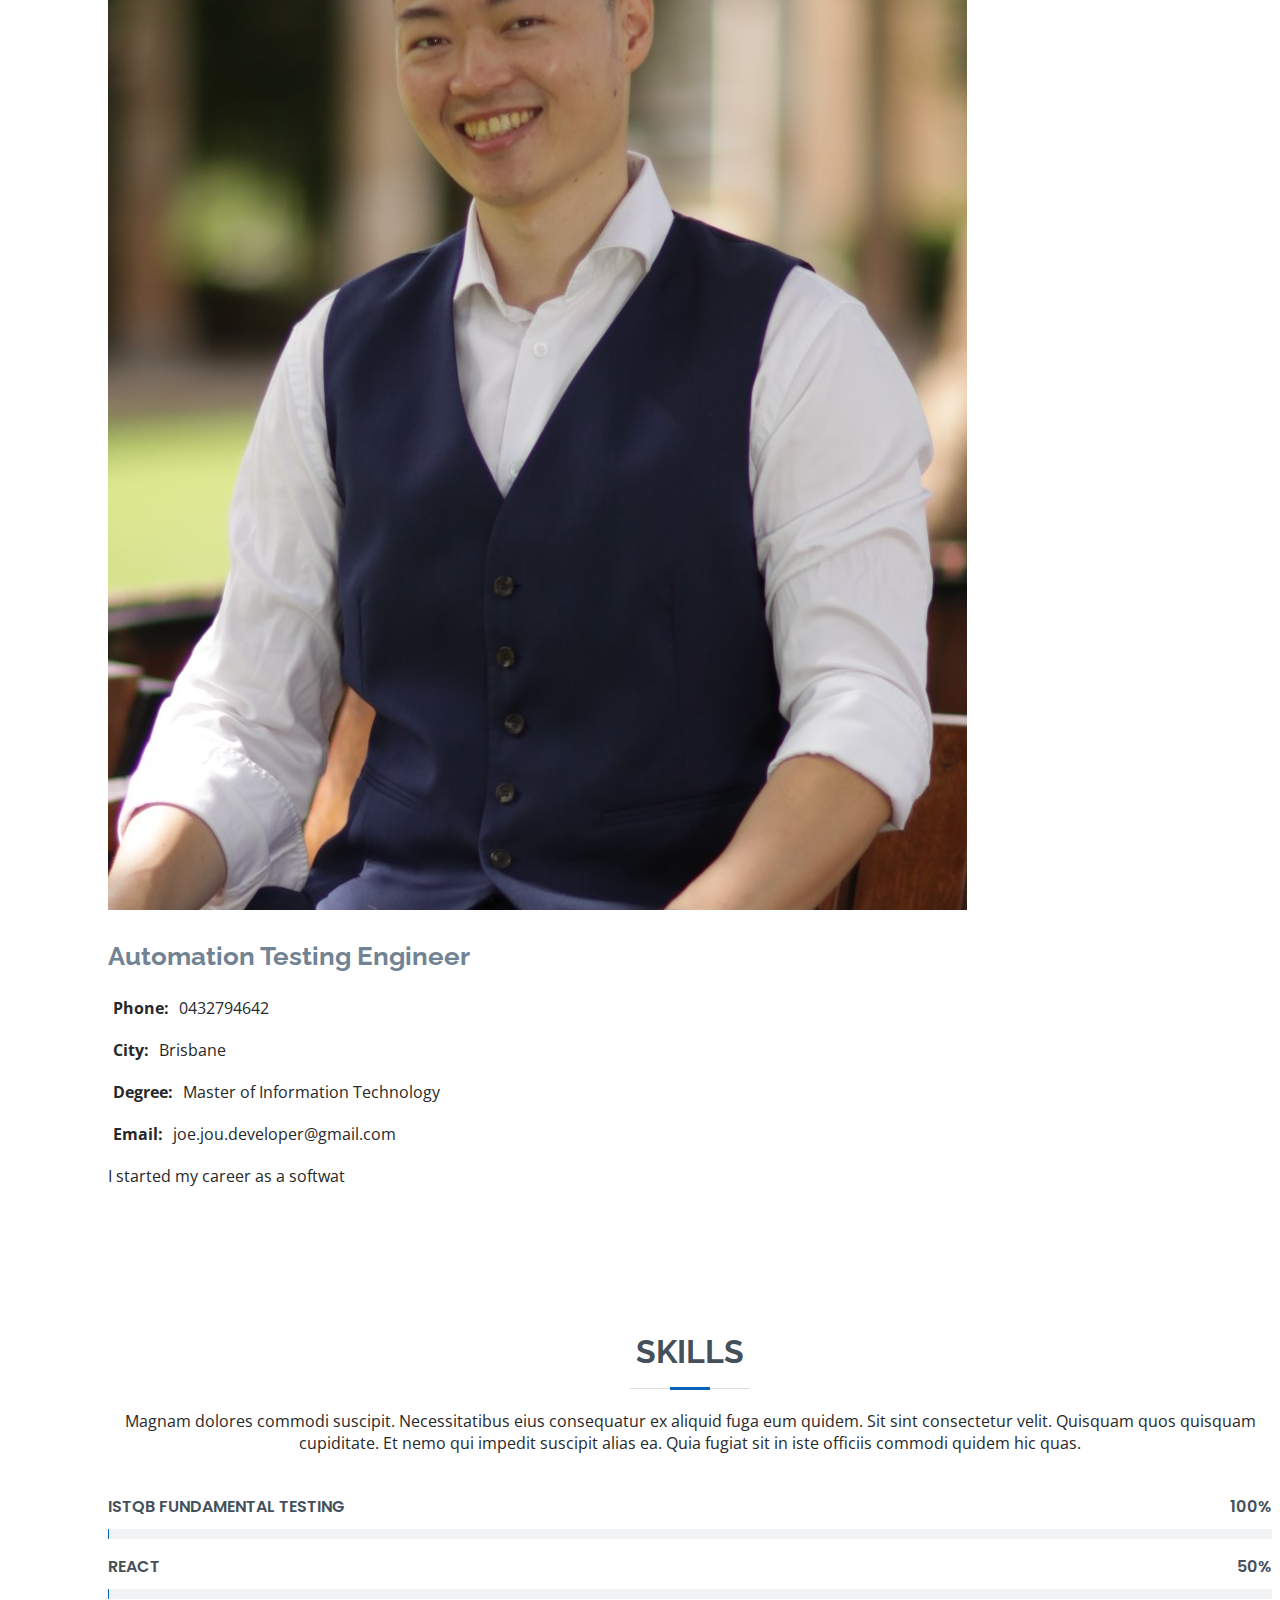
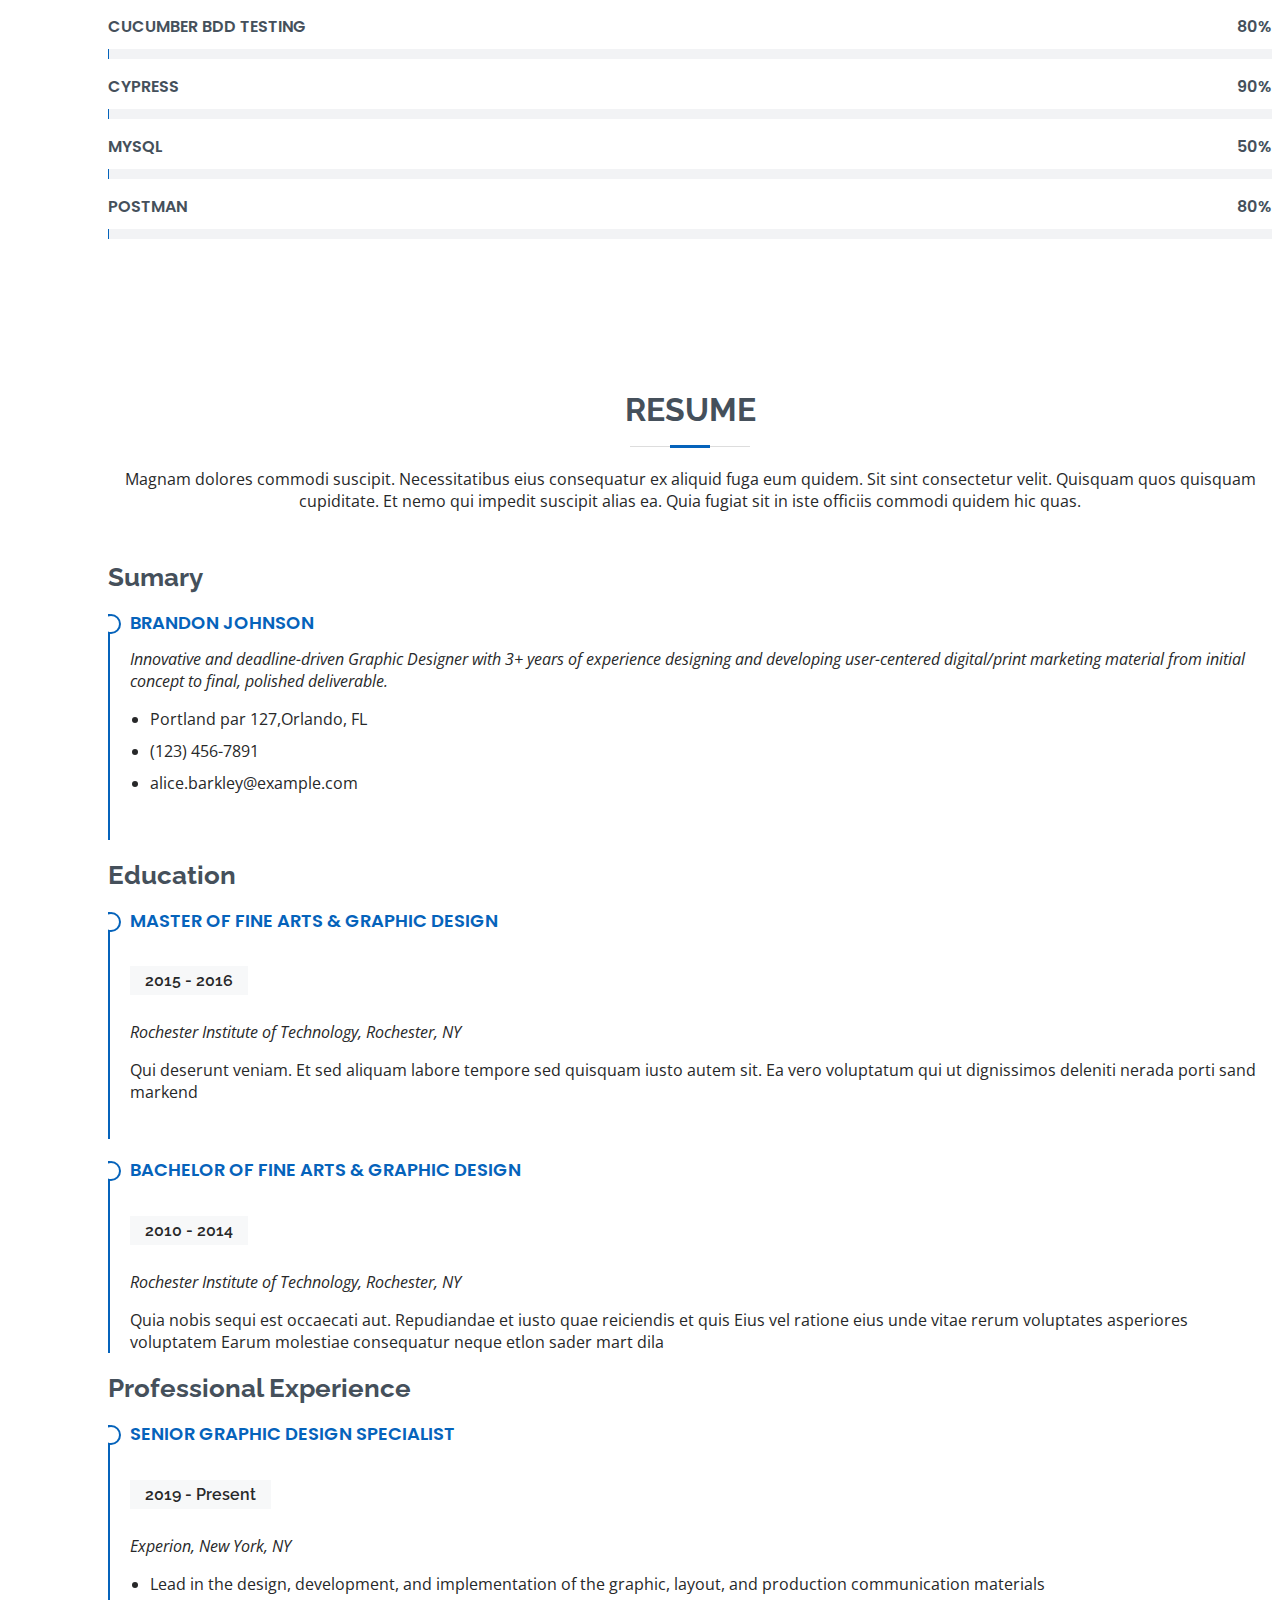
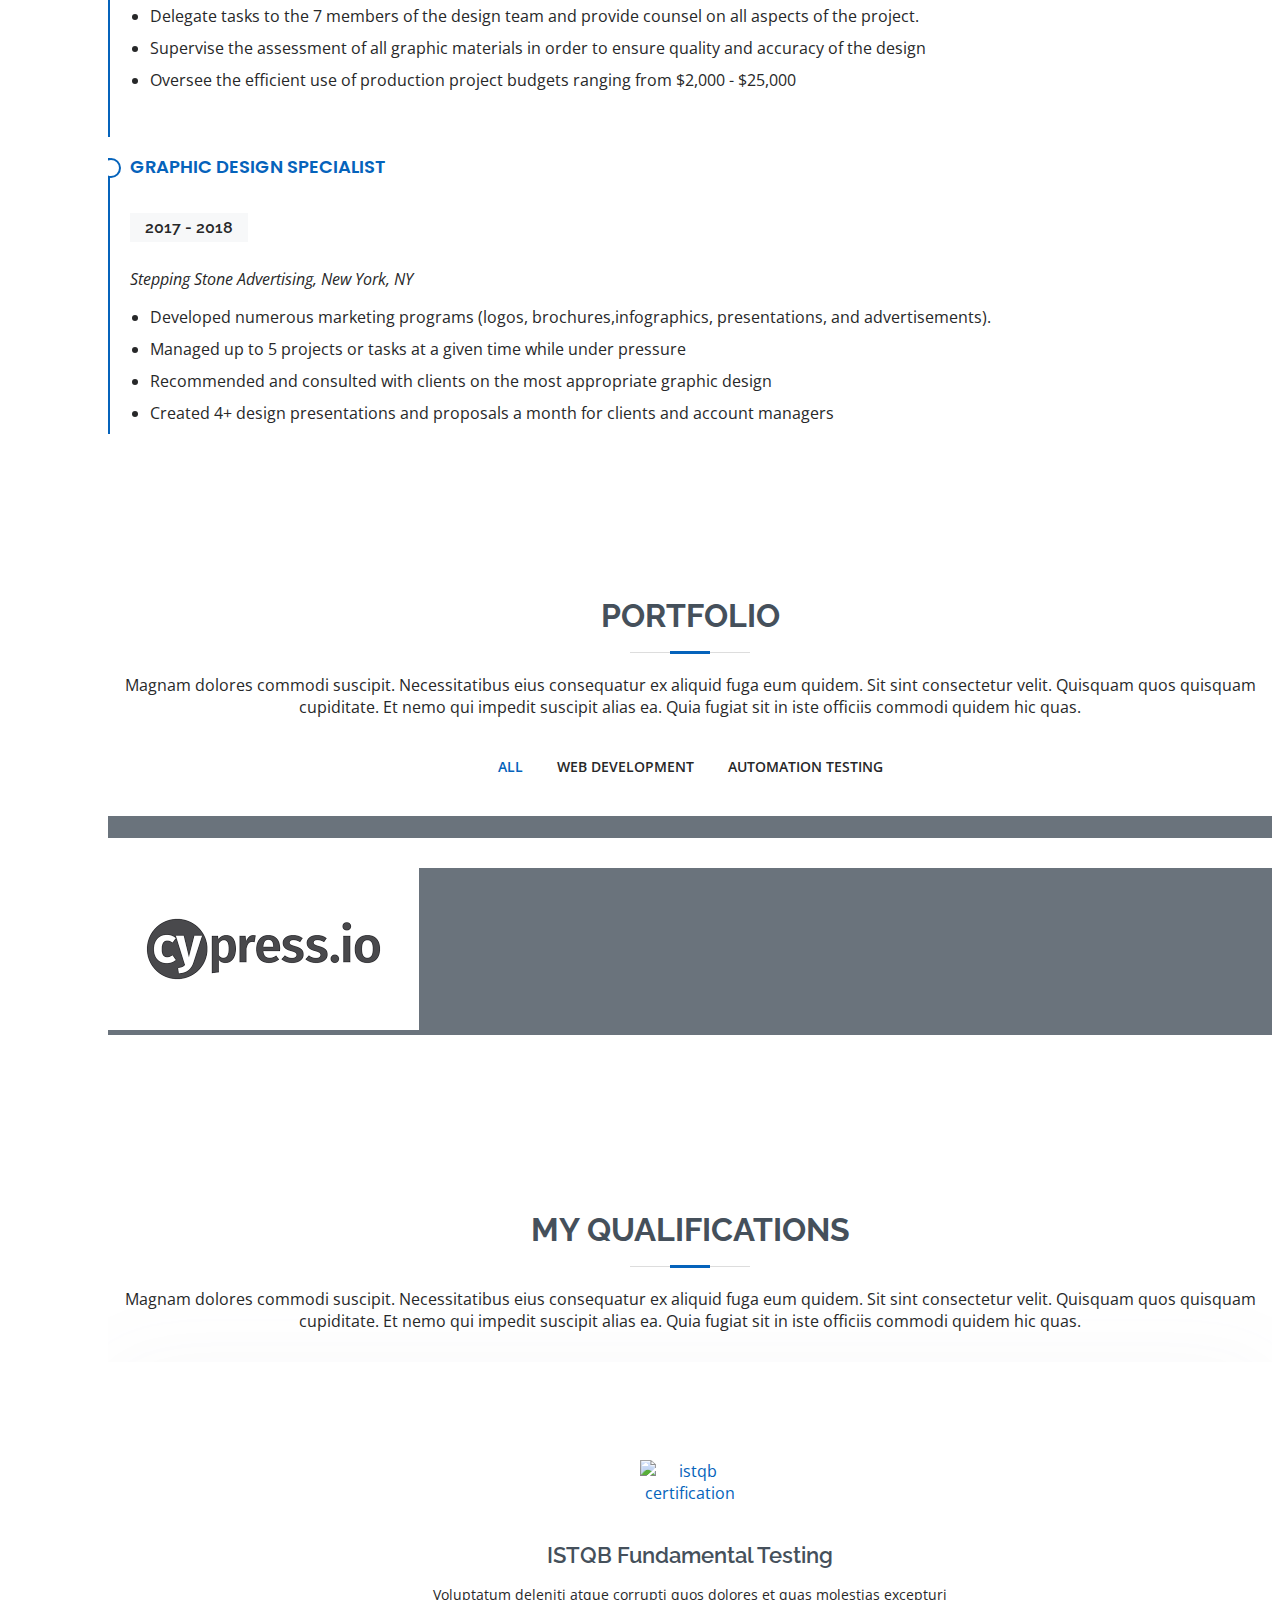
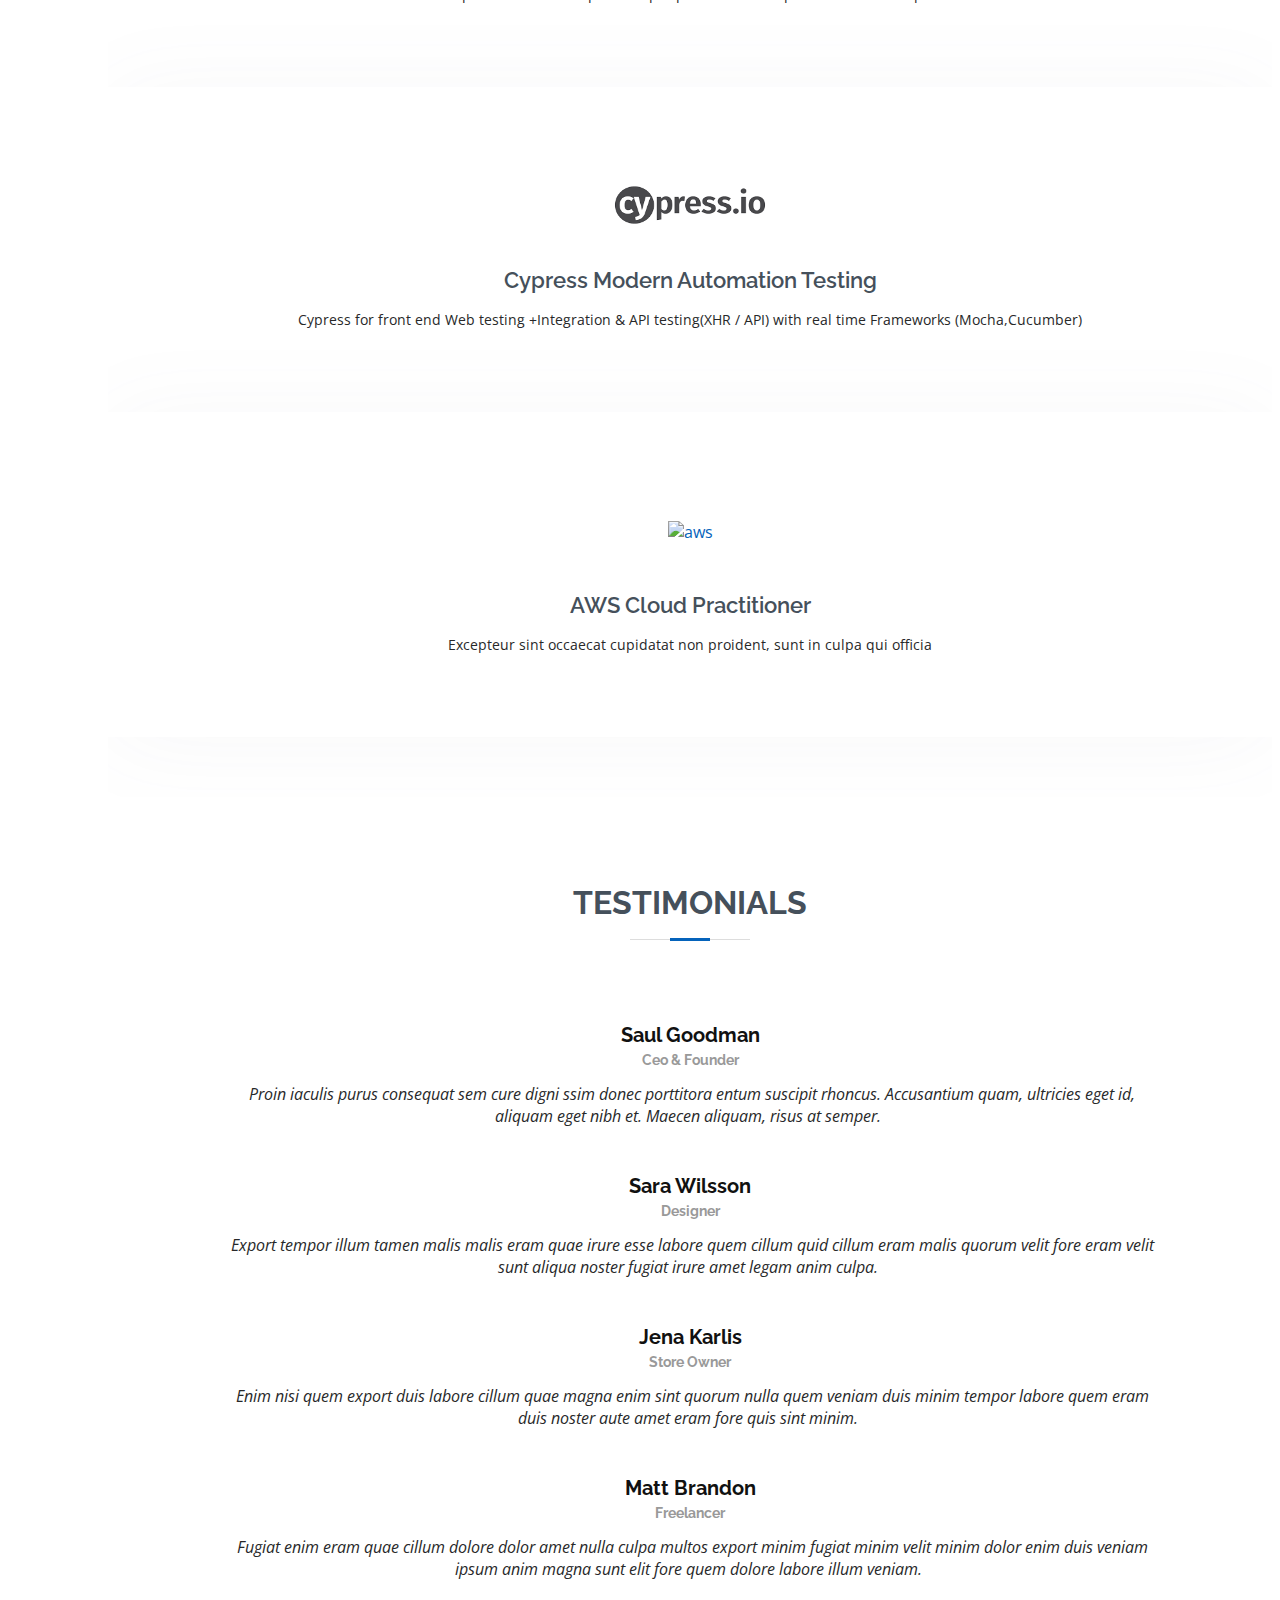
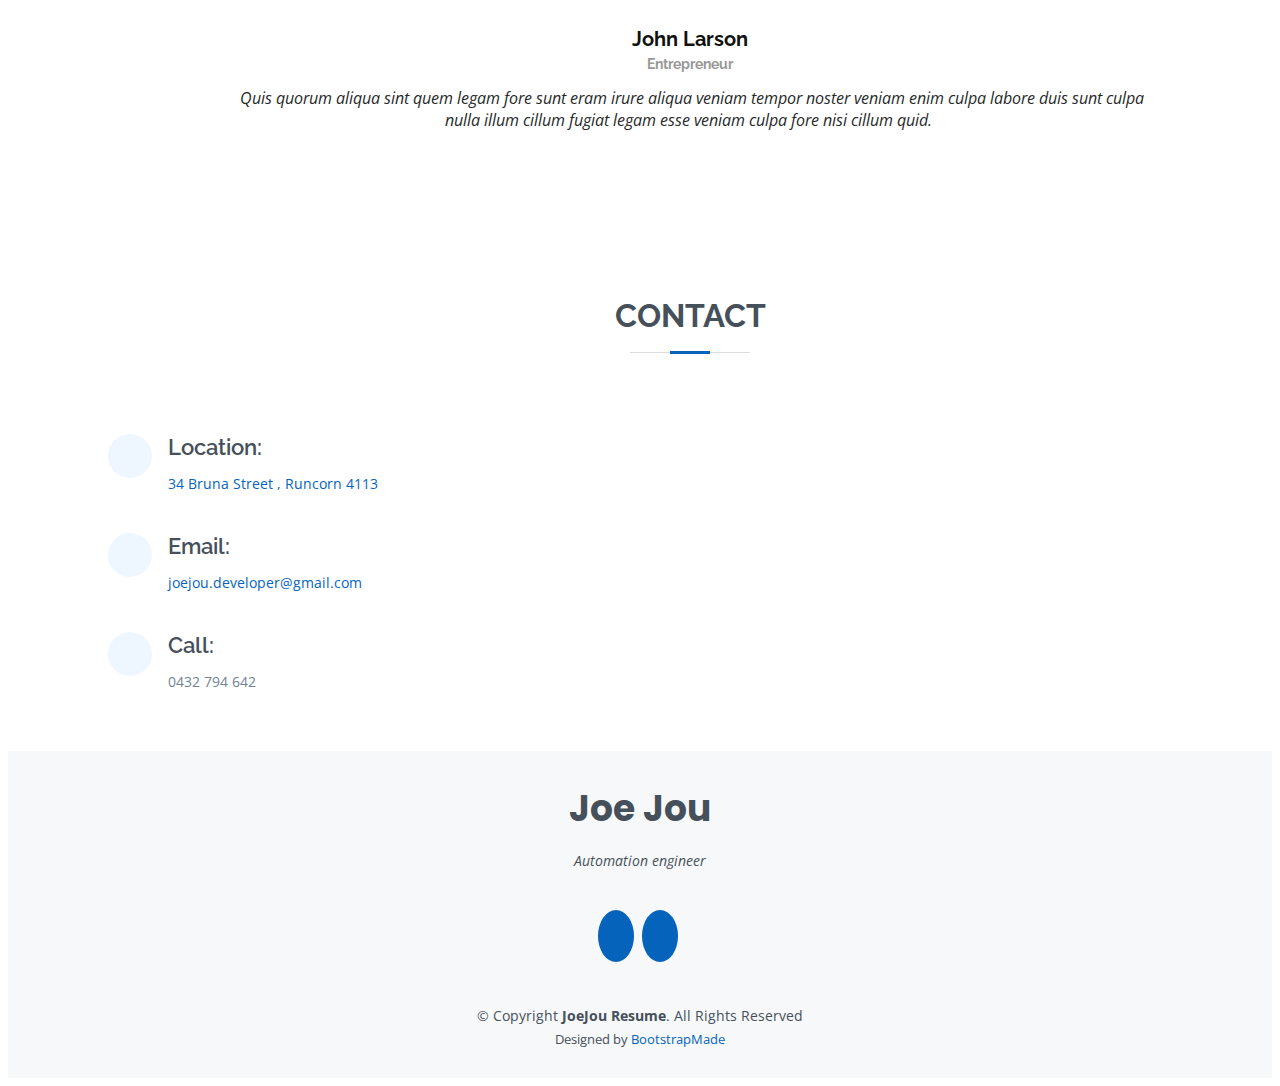
==== commit b5999c43: "add email link" ====
--- a/index.html
+++ b/index.html
@@ -49,7 +49,7 @@
         <li><a href="#about" class="nav-link scrollto"><i class="bx bx-user"></i> <span>About</span></a></li>
         <li><a href="#resume" class="nav-link scrollto"><i class="bx bx-file-blank"></i> <span>Resume</span></a></li>
         <li><a href="#portfolio" class="nav-link scrollto"><i class="bx bx-book-content"></i> <span>Portfolio</span></a></li>
-        <li><a href="#services" class="nav-link scrollto"><i class="bx bx-server"></i> <span>Services</span></a></li>
+        <li><a href="#services" class="nav-link scrollto"><i class="bx bx-server"></i> <span>My Qualifications</span></a></li>
         <li><a href="#contact" class="nav-link scrollto"><i class="bx bx-envelope"></i> <span>Contact</span></a></li>
       </ul>
     </nav><!-- .nav-menu -->
@@ -64,6 +64,7 @@
       <div class="social-links">
         <a href="https://github.com/joejoubrisbane" class="facebook"><i class="bx bxl-github"></i></a>
         <a href="https://www.linkedin.com/in/joe-jou" class="linkedin"><i class="bx bxl-linkedin"></i></a>
+        <a  href="assets/Joe's%20Resume.pdf"  download><i class="bx bi-file-earmark-person"></i></a>
       </div>
     </div>
   </section><!-- End Hero -->
@@ -76,7 +77,6 @@
 
         <div class="section-title">
           <h2>About</h2>
-          <p>Magnam dolores commodi suscipit. Necessitatibus eius consequatur ex aliquid fuga eum quidem. Sit sint consectetur velit. Quisquam quos quisquam cupiditate. Et nemo qui impedit suscipit alias ea. Quia fugiat sit in iste officiis commodi quidem hic quas.</p>
         </div>
 
         <div class="row">
@@ -103,62 +103,14 @@
               </div>
             </div>
             <p>
-              Officiis eligendi itaque labore et dolorum mollitia officiis optio vero. Quisquam sunt adipisci omnis et ut. Nulla accusantium dolor incidunt officia tempore. Et eius omnis.
-              Cupiditate ut dicta maxime officiis quidem quia. Sed et consectetur qui quia repellendus itaque neque. Aliquid amet quidem ut quaerat cupiditate. Ab et eum qui repellendus omnis culpa magni laudantium dolores.
-            </p>
+               I started my career as a softwat
+   </p>
           </div>
         </div>
 
       </div>
     </section><!-- End About Section -->
 
-    <!-- ======= Facts Section ======= -->
-    <section id="facts" class="facts">
-      <div class="container" data-aos="fade-up">
-
-        <div class="section-title">
-          <h2>Facts</h2>
-          <p>Magnam dolores commodi suscipit. Necessitatibus eius consequatur ex aliquid fuga eum quidem. Sit sint consectetur velit. Quisquam quos quisquam cupiditate. Et nemo qui impedit suscipit alias ea. Quia fugiat sit in iste officiis commodi quidem hic quas.</p>
-        </div>
-
-        <div class="row">
-
-          <div class="col-lg-3 col-md-6">
-            <div class="count-box">
-              <i class="bi bi-emoji-smile"></i>
-              <span data-purecounter-start="0" data-purecounter-end="232" data-purecounter-duration="1" class="purecounter"></span>
-              <p>Happy Clients</p>
-            </div>
-          </div>
-
-          <div class="col-lg-3 col-md-6 mt-5 mt-md-0">
-            <div class="count-box">
-              <i class="bi bi-journal-richtext"></i>
-              <span data-purecounter-start="0" data-purecounter-end="521" data-purecounter-duration="1" class="purecounter"></span>
-              <p>Projects</p>
-            </div>
-          </div>
-
-          <div class="col-lg-3 col-md-6 mt-5 mt-lg-0">
-            <div class="count-box">
-              <i class="bi bi-headset"></i>
-              <span data-purecounter-start="0" data-purecounter-end="1463" data-purecounter-duration="1" class="purecounter"></span>
-              <p>Hours Of Support</p>
-            </div>
-          </div>
-
-          <div class="col-lg-3 col-md-6 mt-5 mt-lg-0">
-            <div class="count-box">
-              <i class="bi bi-award"></i>
-              <span data-purecounter-start="0" data-purecounter-end="25" data-purecounter-duration="1" class="purecounter"></span>
-              <p>Awards</p>
-            </div>
-          </div>
-
-        </div>
-
-      </div>
-    </section><!-- End Facts Section -->
 
     <!-- ======= Skills Section ======= -->
     <section id="skills" class="skills section-bg">
@@ -174,21 +126,21 @@
           <div class="col-lg-6">
 
             <div class="progress">
-              <span class="skill">HTML <i class="val">100%</i></span>
+              <span class="skill">ISTQB fundamental testing <i class="val">100%</i></span>
               <div class="progress-bar-wrap">
                 <div class="progress-bar" role="progressbar" aria-valuenow="100" aria-valuemin="0" aria-valuemax="100"></div>
               </div>
             </div>
 
             <div class="progress">
-              <span class="skill">CSS <i class="val">90%</i></span>
+              <span class="skill">React <i class="val">50%</i></span>
               <div class="progress-bar-wrap">
                 <div class="progress-bar" role="progressbar" aria-valuenow="90" aria-valuemin="0" aria-valuemax="100"></div>
               </div>
             </div>
 
             <div class="progress">
-              <span class="skill">JavaScript <i class="val">75%</i></span>
+              <span class="skill">Cucumber BDD testing <i class="val">80%</i></span>
               <div class="progress-bar-wrap">
                 <div class="progress-bar" role="progressbar" aria-valuenow="75" aria-valuemin="0" aria-valuemax="100"></div>
               </div>
@@ -199,23 +151,23 @@
           <div class="col-lg-6">
 
             <div class="progress">
-              <span class="skill">PHP <i class="val">80%</i></span>
+              <span class="skill">Cypress <i class="val">90%</i></span>
               <div class="progress-bar-wrap">
                 <div class="progress-bar" role="progressbar" aria-valuenow="80" aria-valuemin="0" aria-valuemax="100"></div>
               </div>
             </div>
 
             <div class="progress">
-              <span class="skill">WordPress/CMS <i class="val">90%</i></span>
+              <span class="skill">MySQL <i class="val">50%</i></span>
               <div class="progress-bar-wrap">
-                <div class="progress-bar" role="progressbar" aria-valuenow="90" aria-valuemin="0" aria-valuemax="100"></div>
+                <div class="progress-bar" role="progressbar" aria-valuenow="50" aria-valuemin="0" aria-valuemax="100"></div>
               </div>
             </div>
 
             <div class="progress">
-              <span class="skill">Photoshop <i class="val">55%</i></span>
+              <span class="skill">Postman <i class="val">80%</i></span>
               <div class="progress-bar-wrap">
-                <div class="progress-bar" role="progressbar" aria-valuenow="55" aria-valuemin="0" aria-valuemax="100"></div>
+                <div class="progress-bar" role="progressbar" aria-valuenow="80" aria-valuemin="0" aria-valuemax="100"></div>
               </div>
             </div>
 
@@ -326,63 +278,6 @@
             </div>
           </div>
 
-          <div class="col-lg-4 col-md-6 portfolio-item filter-web">
-            <div class="portfolio-wrap">
-              <img src="assets/img/portfolio/portfolio-2.jpg" class="img-fluid" alt="">
-              <div class="portfolio-info">
-                <h4>Web 3</h4>
-                <p>Web</p>
-                <div class="portfolio-links">
-                  <a href="assets/img/portfolio/portfolio-2.jpg" data-gallery="portfolioGallery" class="portfolio-lightbox" title="Web 3"><i class="bx bx-plus"></i></a>
-                  <a href="portfolio-details.html" class="portfolio-details-lightbox" data-glightbox="type: external" title="Portfolio Details"><i class="bx bx-link"></i></a>
-                </div>
-              </div>
-            </div>
-          </div>
-
-          <div class="col-lg-4 col-md-6 portfolio-item filter-app">
-            <div class="portfolio-wrap">
-              <img src="assets/img/portfolio/portfolio-3.jpg" class="img-fluid" alt="">
-              <div class="portfolio-info">
-                <h4>App 2</h4>
-                <p>App</p>
-                <div class="portfolio-links">
-                  <a href="assets/img/portfolio/portfolio-3.jpg" data-gallery="portfolioGallery" class="portfolio-lightbox" title="App 2"><i class="bx bx-plus"></i></a>
-                  <a href="portfolio-details.html" class="portfolio-details-lightbox" data-glightbox="type: external" title="Portfolio Details"><i class="bx bx-link"></i></a>
-                </div>
-              </div>
-            </div>
-          </div>
-
-          <div class="col-lg-4 col-md-6 portfolio-item filter-card">
-            <div class="portfolio-wrap">
-              <img src="assets/img/portfolio/portfolio-4.jpg" class="img-fluid" alt="">
-              <div class="portfolio-info">
-                <h4>Card 2</h4>
-                <p>Card</p>
-                <div class="portfolio-links">
-                  <a href="assets/img/portfolio/portfolio-4.jpg" data-gallery="portfolioGallery" class="portfolio-lightbox" title="Card 2"><i class="bx bx-plus"></i></a>
-                  <a href="portfolio-details.html" class="portfolio-details-lightbox" data-glightbox="type: external" title="Portfolio Details"><i class="bx bx-link"></i></a>
-                </div>
-              </div>
-            </div>
-          </div>
-
-          <div class="col-lg-4 col-md-6 portfolio-item filter-web">
-            <div class="portfolio-wrap">
-              <img src="assets/img/portfolio/portfolio-5.jpg" class="img-fluid" alt="">
-              <div class="portfolio-info">
-                <h4>Web 2</h4>
-                <p>Web</p>
-                <div class="portfolio-links">
-                  <a href="assets/img/portfolio/portfolio-5.jpg" data-gallery="portfolioGallery" class="portfolio-lightbox" title="Web 2"><i class="bx bx-plus"></i></a>
-                  <a href="portfolio-details.html" class="portfolio-details-lightbox" data-glightbox="type: external" title="Portfolio Details"><i class="bx bx-link"></i></a>
-                </div>
-              </div>
-            </div>
-          </div>
-
-
           <div class="col-lg-4 col-md-6 portfolio-item filter-card">
             <div class="portfolio-wrap">
               <img src="assets/img/cypress.png" class="img-fluid" alt="">
@@ -396,20 +291,6 @@
             </div>
           </div>
 
-          <div class="col-lg-4 col-md-6 portfolio-item filter-web">
-            <div class="portfolio-wrap">
-              <img src="assets/img/portfolio/portfolio-9.jpg" class="img-fluid" alt="">
-              <div class="portfolio-info">
-                <h4>Web 3</h4>
-                <p>Web</p>
-                <div class="portfolio-links">
-                  <a href="assets/img/portfolio/portfolio-9.jpg" data-gallery="portfolioGallery" class="portfolio-lightbox" title="Web 3"><i class="bx bx-plus"></i></a>
-                  <a href="portfolio-details.html" class="portfolio-details-lightbox" data-glightbox="type: external" title="Portfolio Details"><i class="bx bx-link"></i></a>
-                </div>
-              </div>
-            </div>
-          </div>
-
         </div>
 
       </div>
@@ -420,7 +301,7 @@
       <div class="container" data-aos="fade-up">
 
         <div class="section-title">
-          <h2>Services</h2>
+          <h2>My Qualifications</h2>
           <p>Magnam dolores commodi suscipit. Necessitatibus eius consequatur ex aliquid fuga eum quidem. Sit sint consectetur velit. Quisquam quos quisquam cupiditate. Et nemo qui impedit suscipit alias ea. Quia fugiat sit in iste officiis commodi quidem hic quas.</p>
         </div>
 
@@ -429,12 +310,11 @@
           <div class="col-lg-4 col-md-6 d-flex align-items-stretch" data-aos="zoom-in" data-aos-delay="100">
             <div class="icon-box iconbox-blue">
               <div class="icon">
-                <svg width="100" height="100" viewBox="0 0 600 600" xmlns="http://www.w3.org/2000/svg">
-                  <path stroke="none" stroke-width="0" fill="#f5f5f5" d="M300,521.0016835830174C376.1290562159157,517.8887921683347,466.0731472004068,529.7835943286574,510.70327084640275,468.03025145048787C554.3714126377745,407.6079735673963,508.03601936045806,328.9844924480964,491.2728898941984,256.3432110539036C474.5976632858925,184.082847569629,479.9380746630129,96.60480741107993,416.23090153303,58.64404602377083C348.86323505073057,18.502131276798302,261.93793281208167,40.57373210992963,193.5410806939664,78.93577620505333C130.42746243093433,114.334589627462,98.30271207620316,179.96522072025542,76.75703585869454,249.04625023123273C51.97151888228291,328.5150500222984,13.704378332031375,421.85034740162234,66.52175969318436,486.19268352777647C119.04800174914682,550.1803526380478,217.28368757567262,524.383925680826,300,521.0016835830174"></path>
-                </svg>
-                <i class="bx bxl-dribbble"></i>
-              </div>
-              <h4><a href="">Lorem Ipsum</a></h4>
+                <a href="assets/ISTQB.pdf" download>
+                  <img width="200" height="100" src="assets/img/ISTQB.jpg" alt="istqb certification">
+                </a>
+              </div>
+              <h4><a href="">ISTQB Fundamental Testing</a></h4>
               <p>Voluptatum deleniti atque corrupti quos dolores et quas molestias excepturi</p>
             </div>
           </div>
@@ -442,67 +322,28 @@
           <div class="col-lg-4 col-md-6 d-flex align-items-stretch mt-4 mt-md-0" data-aos="zoom-in" data-aos-delay="200">
             <div class="icon-box iconbox-orange ">
               <div class="icon">
-                <svg width="100" height="100" viewBox="0 0 600 600" xmlns="http://www.w3.org/2000/svg">
-                  <path stroke="none" stroke-width="0" fill="#f5f5f5" d="M300,582.0697525312426C382.5290701553225,586.8405444964366,449.9789794690241,525.3245884688669,502.5850820975895,461.55621195738473C556.606425686781,396.0723002908107,615.8543463187945,314.28637112970534,586.6730223649479,234.56875336149918C558.9533121215079,158.8439757836574,454.9685369536778,164.00468322053177,381.49747125262974,130.76875717737553C312.15926192815925,99.40240125094834,248.97055460311594,18.661163978235184,179.8680185752513,50.54337015887873C110.5421016452524,82.52863877960104,119.82277516462835,180.83849132639028,109.12597500060166,256.43424936330496C100.08760227029461,320.3096726198365,92.17705696193138,384.0621239912766,124.79988738764834,439.7174275375508C164.83382741302287,508.01625554203684,220.96474134820875,577.5009287672846,300,582.0697525312426"></path>
-                </svg>
-                <i class="bx bx-file"></i>
-              </div>
-              <h4><a href="">Sed Perspiciatis</a></h4>
-              <p>Duis aute irure dolor in reprehenderit in voluptate velit esse cillum dolore</p>
+                <a href="assets/cypressCertification.pdf" download>
+                 <img src="assets/img/cypress.png" alt="cypress.io" width="200" height="100">
+                </a>
+              </div>
+              <h4><a href="">Cypress Modern Automation Testing</a></h4>
+              <p>Cypress for front end Web testing +Integration & API testing(XHR / API) with real time Frameworks (Mocha,Cucumber)</p>
             </div>
           </div>
 
           <div class="col-lg-4 col-md-6 d-flex align-items-stretch mt-4 mt-lg-0" data-aos="zoom-in" data-aos-delay="300">
             <div class="icon-box iconbox-pink">
               <div class="icon">
-                <svg width="100" height="100" viewBox="0 0 600 600" xmlns="http://www.w3.org/2000/svg">
-                  <path stroke="none" stroke-width="0" fill="#f5f5f5" d="M300,541.5067337569781C382.14930387511276,545.0595476570109,479.8736841581634,548.3450877840088,526.4010558755058,480.5488172755941C571.5218469581645,414.80211281144784,517.5187510058486,332.0715597781072,496.52539010469104,255.14436215662573C477.37192572678356,184.95920475031193,473.57363656557914,105.61284051026155,413.0603344069578,65.22779650032875C343.27470386102294,18.654635553484475,251.2091493199835,5.337323636656869,175.0934190732945,40.62881213300186C97.87086631185822,76.43348514350839,51.98124368387456,156.15599469081315,36.44837278890362,239.84606092416172C21.716077023791087,319.22268207091537,43.775223500013084,401.1760424656574,96.891909868211,461.97329694683043C147.22146801428983,519.5804099606455,223.5754009179313,538.201503339737,300,541.5067337569781"></path>
-                </svg>
-                <i class="bx bx-tachometer"></i>
-              </div>
-              <h4><a href="">Magni Dolores</a></h4>
+                <a href="">
+                  <img src="assets/img/aws.png" alt="aws" width="200" height="100">
+                </a>
+              </div>
+              <h4><a href="">AWS Cloud Practitioner</a></h4>
               <p>Excepteur sint occaecat cupidatat non proident, sunt in culpa qui officia</p>
             </div>
           </div>
 
-          <div class="col-lg-4 col-md-6 d-flex align-items-stretch mt-4" data-aos="zoom-in" data-aos-delay="100">
-            <div class="icon-box iconbox-yellow">
-              <div class="icon">
-                <svg width="100" height="100" viewBox="0 0 600 600" xmlns="http://www.w3.org/2000/svg">
-                  <path stroke="none" stroke-width="0" fill="#f5f5f5" d="M300,503.46388370962813C374.79870501325706,506.71871716319447,464.8034551963731,527.1746412648533,510.4981551193396,467.86667711651364C555.9287308511215,408.9015244558933,512.6030010748507,327.5744911775523,490.211057578863,256.5855673507754C471.097692560561,195.9906835881958,447.69079081568157,138.11976852964426,395.19560036434837,102.3242989838813C329.3053358748298,57.3949838291264,248.02791733380457,8.279543830951368,175.87071277845988,42.242879143198664C103.41431057327972,76.34704239035025,93.79494320519305,170.9812938413882,81.28167332365135,250.07896920659033C70.17666984294237,320.27484674793965,64.84698225790005,396.69656628748305,111.28512138212992,450.4950937839243C156.20124167950087,502.5303643271138,231.32542653798444,500.4755392045468,300,503.46388370962813"></path>
-                </svg>
-                <i class="bx bx-layer"></i>
-              </div>
-              <h4><a href="">Nemo Enim</a></h4>
-              <p>At vero eos et accusamus et iusto odio dignissimos ducimus qui blanditiis</p>
-            </div>
-          </div>
-
-          <div class="col-lg-4 col-md-6 d-flex align-items-stretch mt-4" data-aos="zoom-in" data-aos-delay="200">
-            <div class="icon-box iconbox-red">
-              <div class="icon">
-                <svg width="100" height="100" viewBox="0 0 600 600" xmlns="http://www.w3.org/2000/svg">
-                  <path stroke="none" stroke-width="0" fill="#f5f5f5" d="M300,532.3542879108572C369.38199826031484,532.3153073249985,429.10787420159085,491.63046689027357,474.5244479745417,439.17860296908856C522.8885846962883,383.3225815378663,569.1668002868075,314.3205725914397,550.7432151929288,242.7694973846089C532.6665558377875,172.5657663291529,456.2379748765914,142.6223662098291,390.3689995646985,112.34683881706744C326.66090330228417,83.06452184765237,258.84405631176094,53.51806209861945,193.32584062364296,78.48882559362697C121.61183558270385,105.82097193414197,62.805066853699245,167.19869350419734,48.57481801355237,242.6138429142374C34.843463184063346,315.3850353017275,76.69343916112496,383.4422959591041,125.22947124332185,439.3748458443577C170.7312796277747,491.8107796887764,230.57421082200815,532.3932930995766,300,532.3542879108572"></path>
-                </svg>
-                <i class="bx bx-slideshow"></i>
-              </div>
-              <h4><a href="">Dele Cardo</a></h4>
-              <p>Quis consequatur saepe eligendi voluptatem consequatur dolor consequuntur</p>
-            </div>
-          </div>
-
-          <div class="col-lg-4 col-md-6 d-flex align-items-stretch mt-4" data-aos="zoom-in" data-aos-delay="300">
-            <div class="icon-box iconbox-teal">
-              <div class="icon">
-                <svg width="100" height="100" viewBox="0 0 600 600" xmlns="http://www.w3.org/2000/svg">
-                  <path stroke="none" stroke-width="0" fill="#f5f5f5" d="M300,566.797414625762C385.7384707136149,576.1784315230908,478.7894351017131,552.8928747891023,531.9192734346935,484.94944893311C584.6109503024035,417.5663521118492,582.489472248146,322.67544863468447,553.9536738515405,242.03673114598146C529.1557734026468,171.96086150256528,465.24506316201064,127.66468636344209,395.9583748389544,100.7403814666027C334.2173773831606,76.7482773500951,269.4350130405921,84.62216499799875,207.1952322260088,107.2889140133804C132.92018162631612,134.33871894543012,41.79353780512637,160.00259165414826,22.644507872594943,236.69541883565114C3.319112789854554,314.0945973066697,72.72355303640163,379.243833228382,124.04198916343866,440.3218312028393C172.9286146004772,498.5055451809895,224.45579914871206,558.5317968840102,300,566.797414625762"></path>
-                </svg>
-                <i class="bx bx-arch"></i>
-              </div>
-              <h4><a href="">Divera Don</a></h4>
-              <p>Modi nostrum vel laborum. Porro fugit error sit minus sapiente sit aspernatur</p>
-            </div>
-          </div>
+
 
         </div>
 
@@ -607,13 +448,13 @@
               <div class="address">
                 <i class="bi bi-geo-alt"></i>
                 <h4>Location:</h4>
-                <p>34 Bruna Street , Runcorn 4113</p>
+                <p><a href="https://www.google.com/maps/search/?api=1&query=34+Bruna+Street">34 Bruna Street , Runcorn 4113</a></p>
               </div>
 
               <div class="email">
                 <i class="bi bi-envelope"></i>
                 <h4>Email:</h4>
-                <p>joejou.developer@gmail.com</p>
+                <p><a href="mailto:joe.jou.developer@gmail.com">joejou.developer@gmail.com</a></p>
               </div>
 
               <div class="phone">
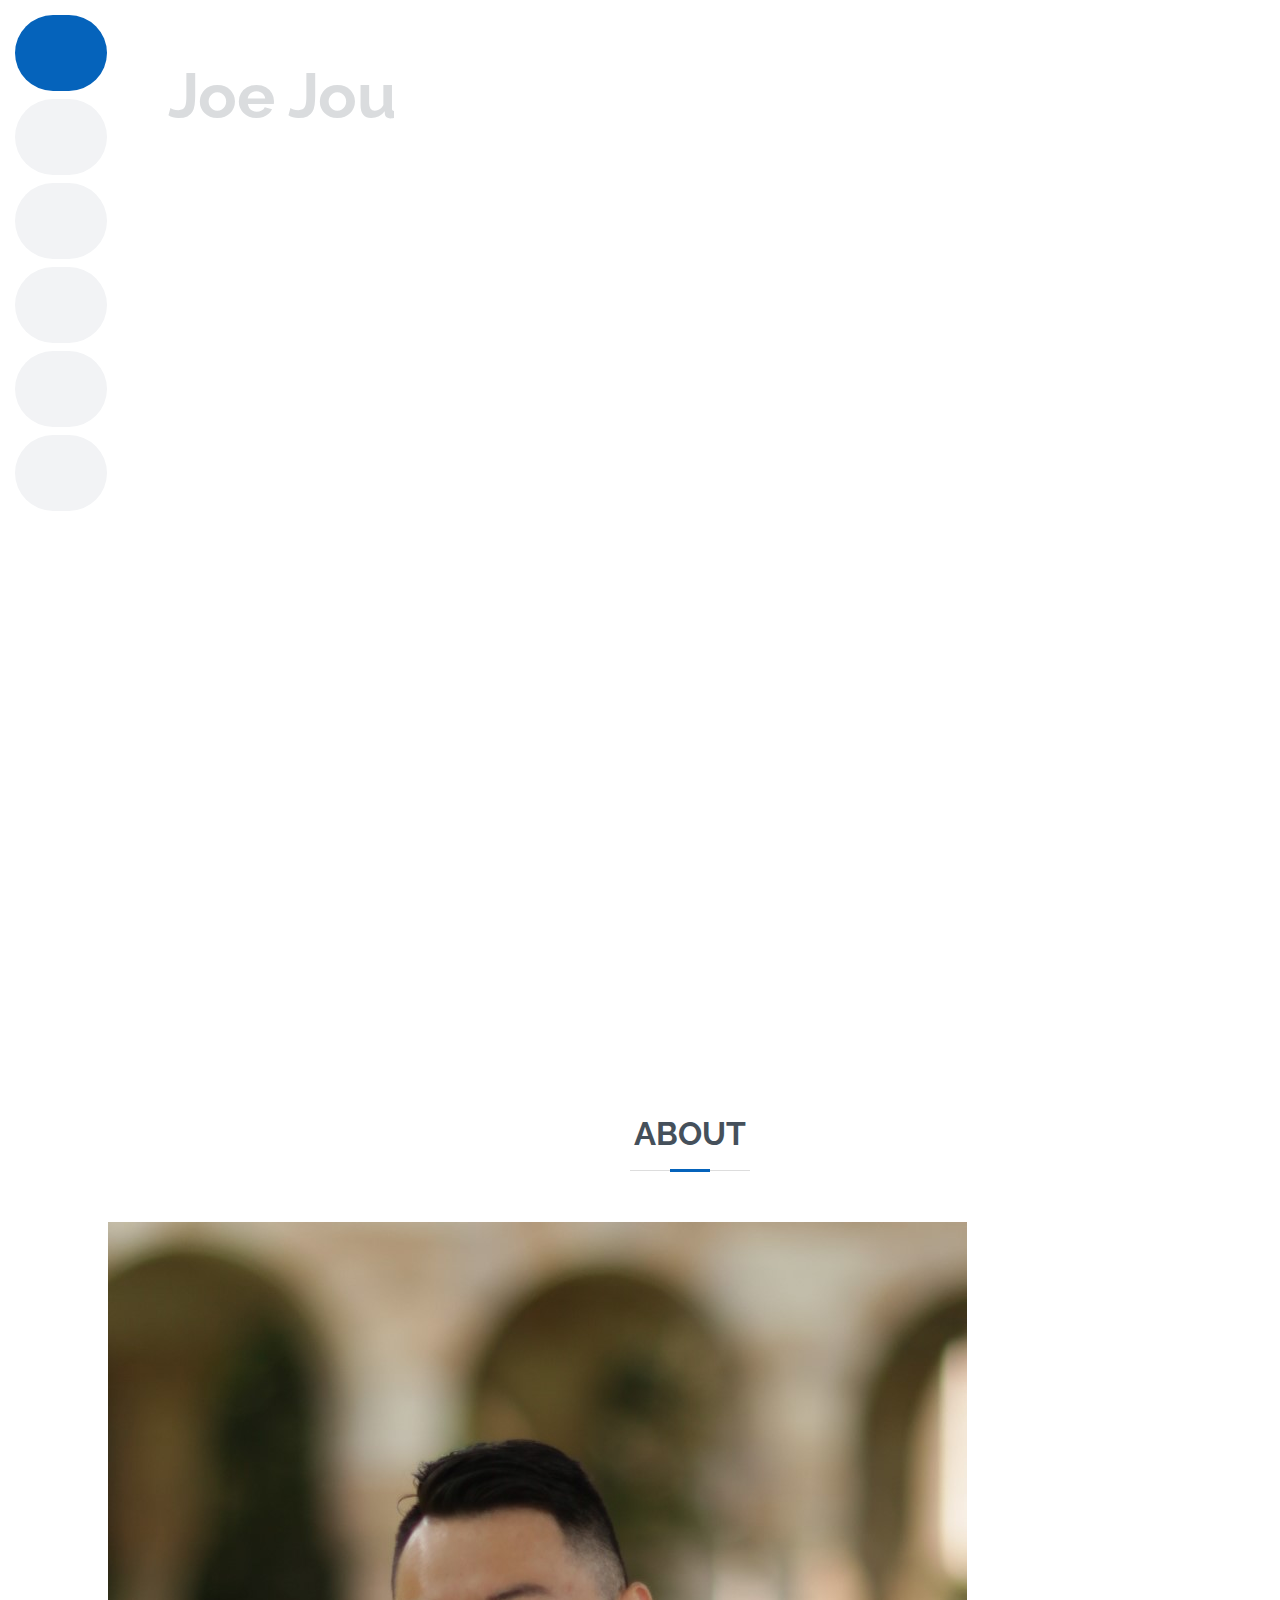
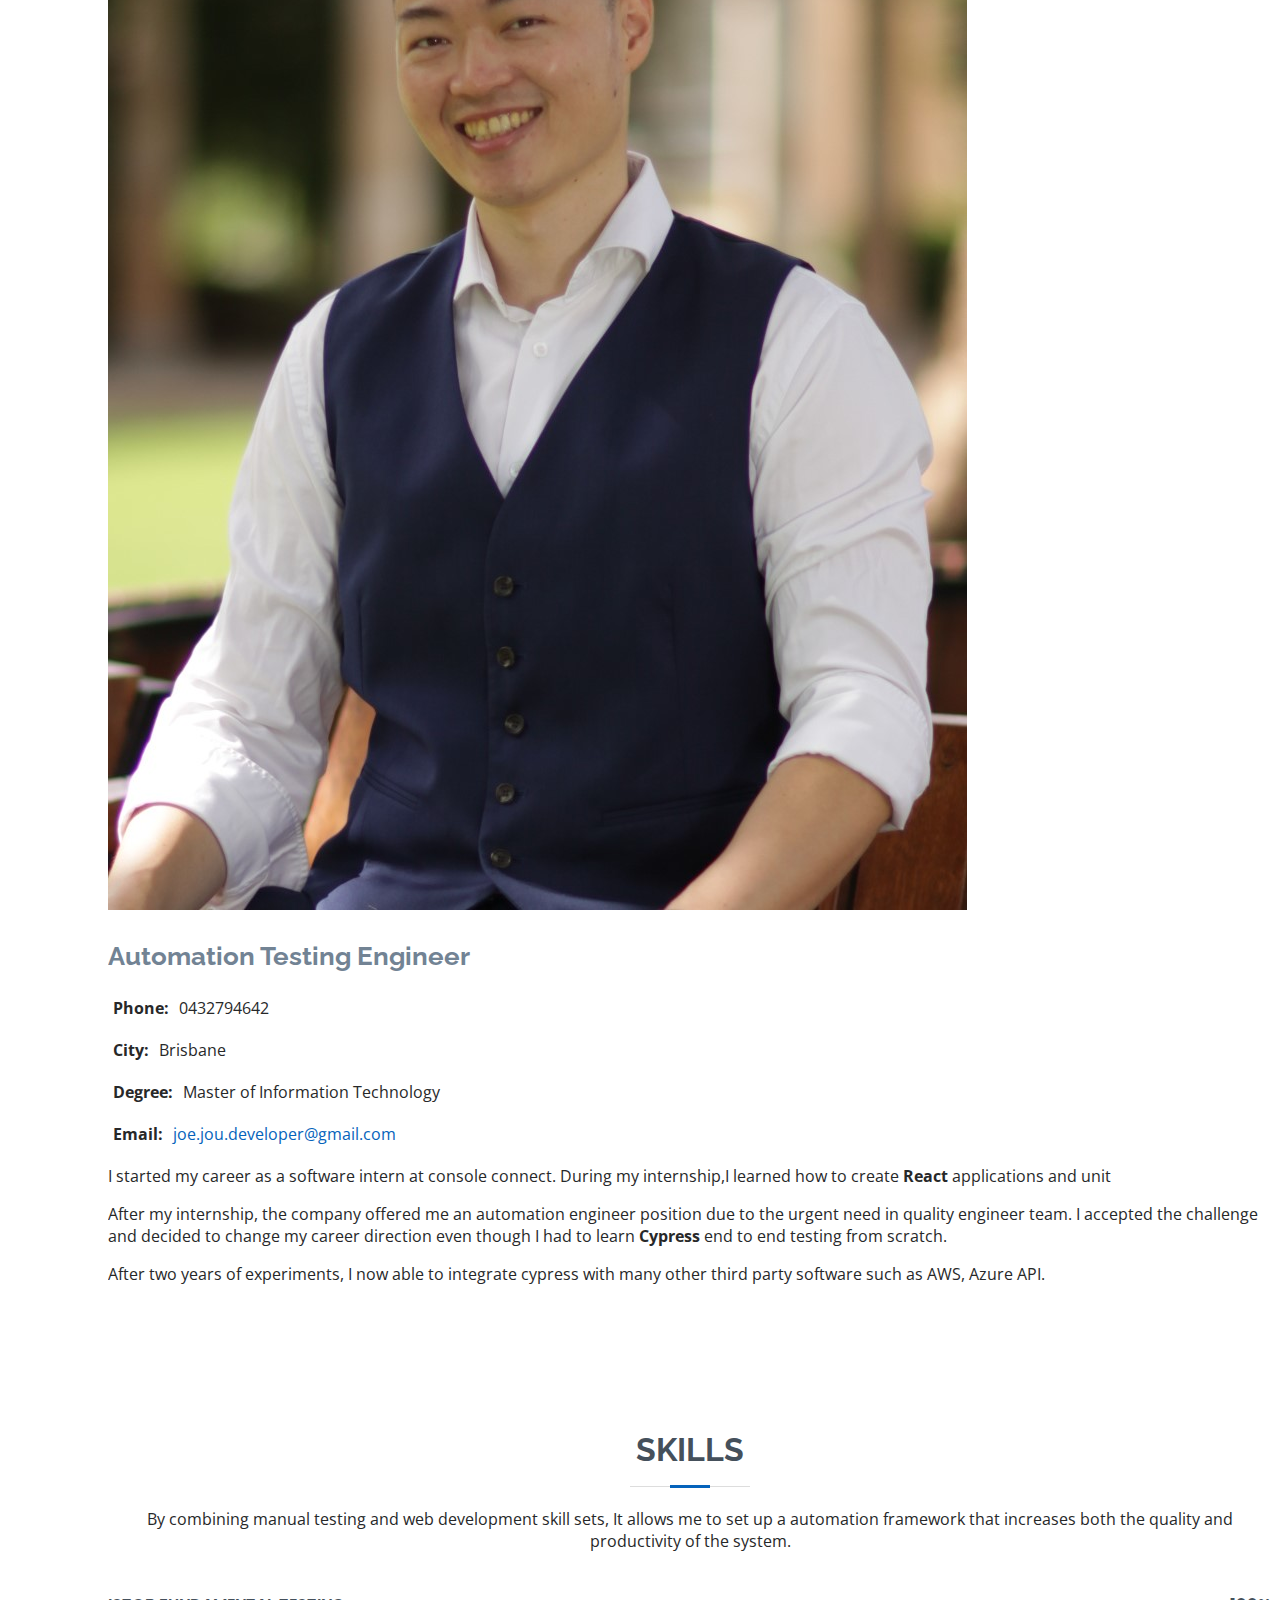
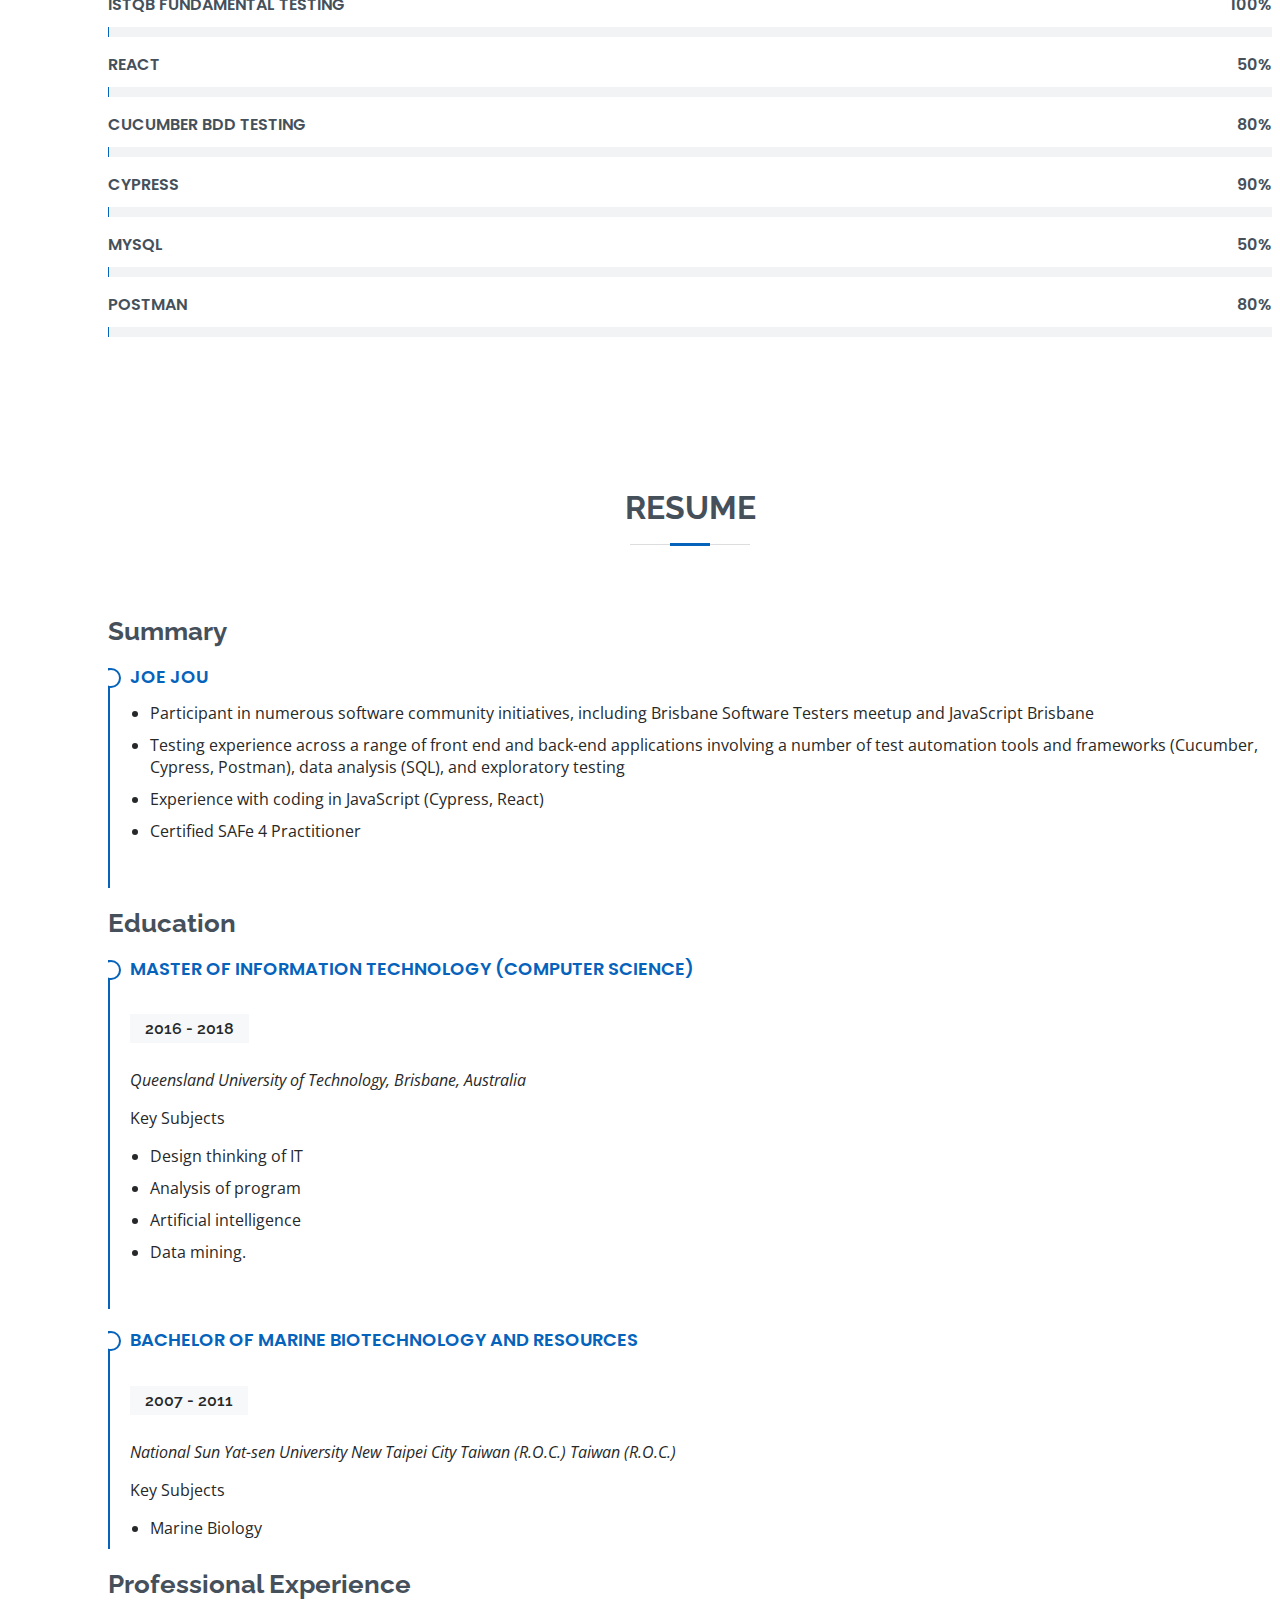
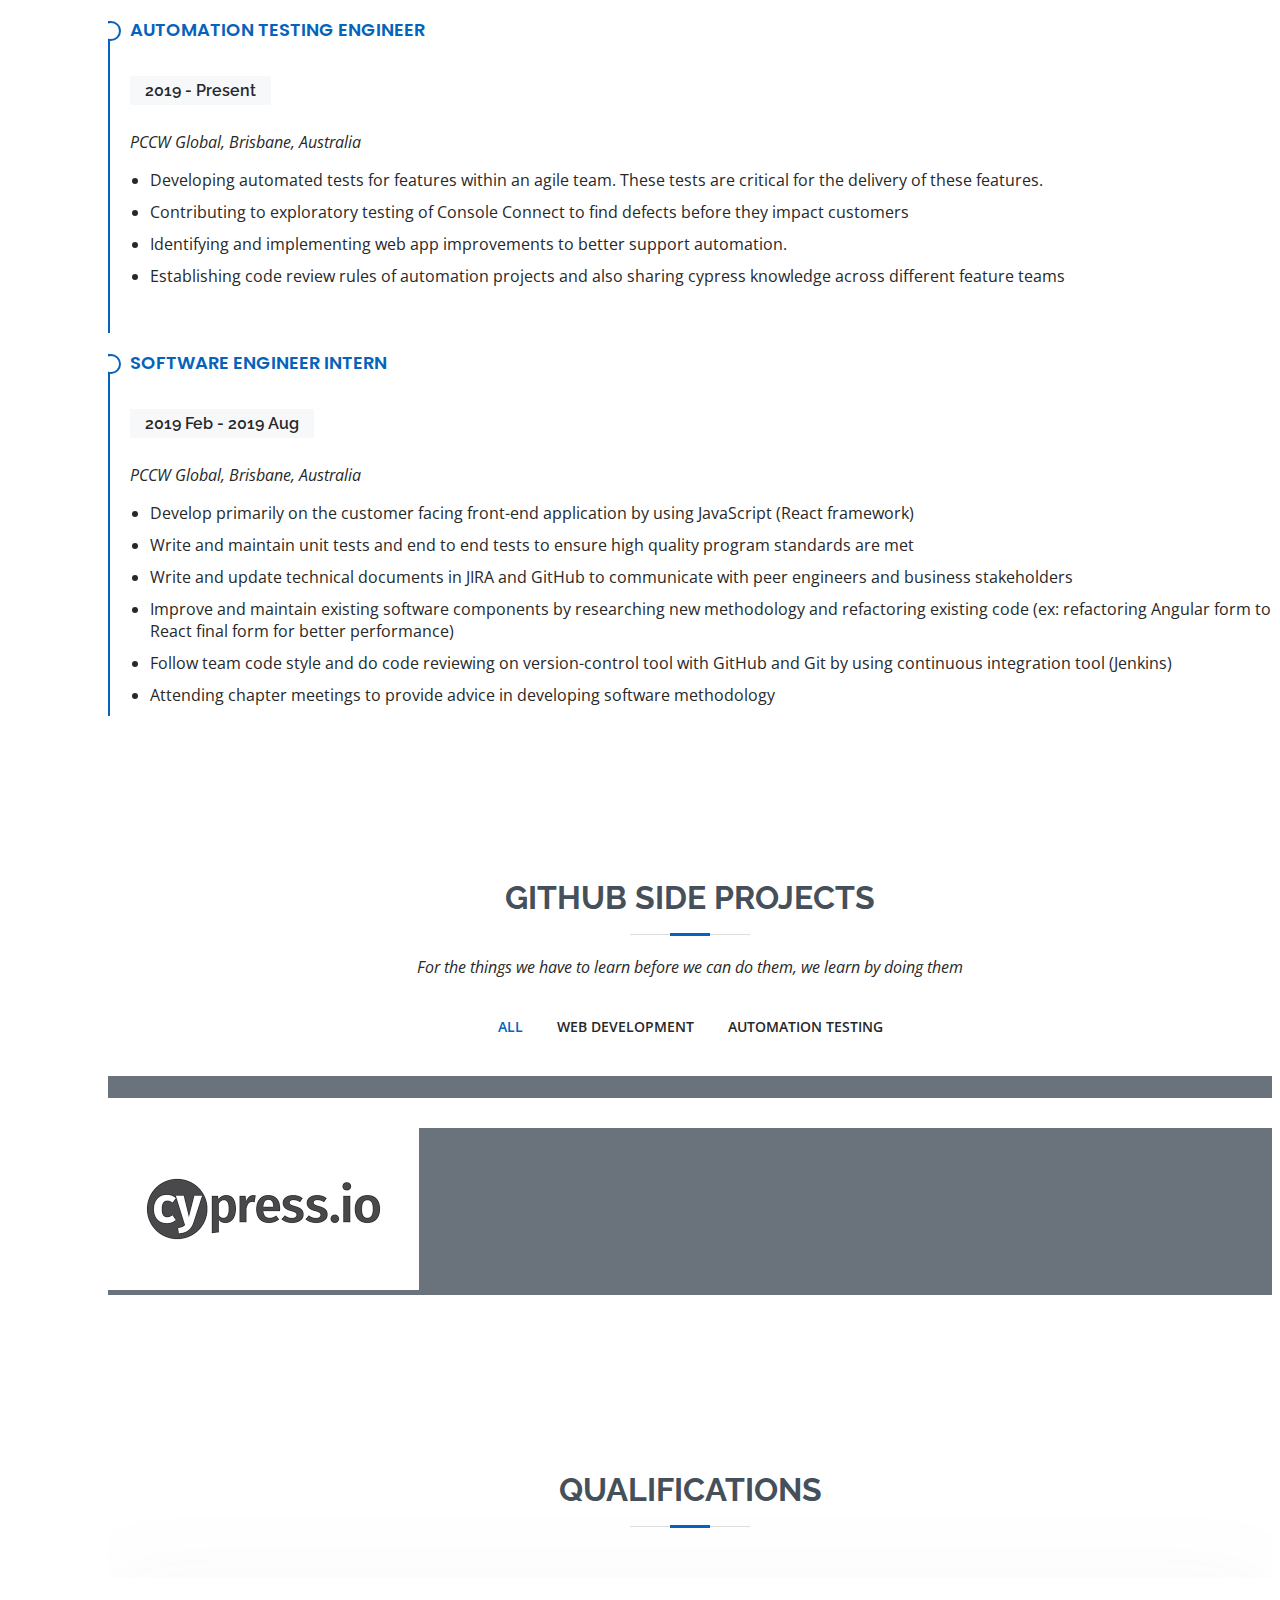
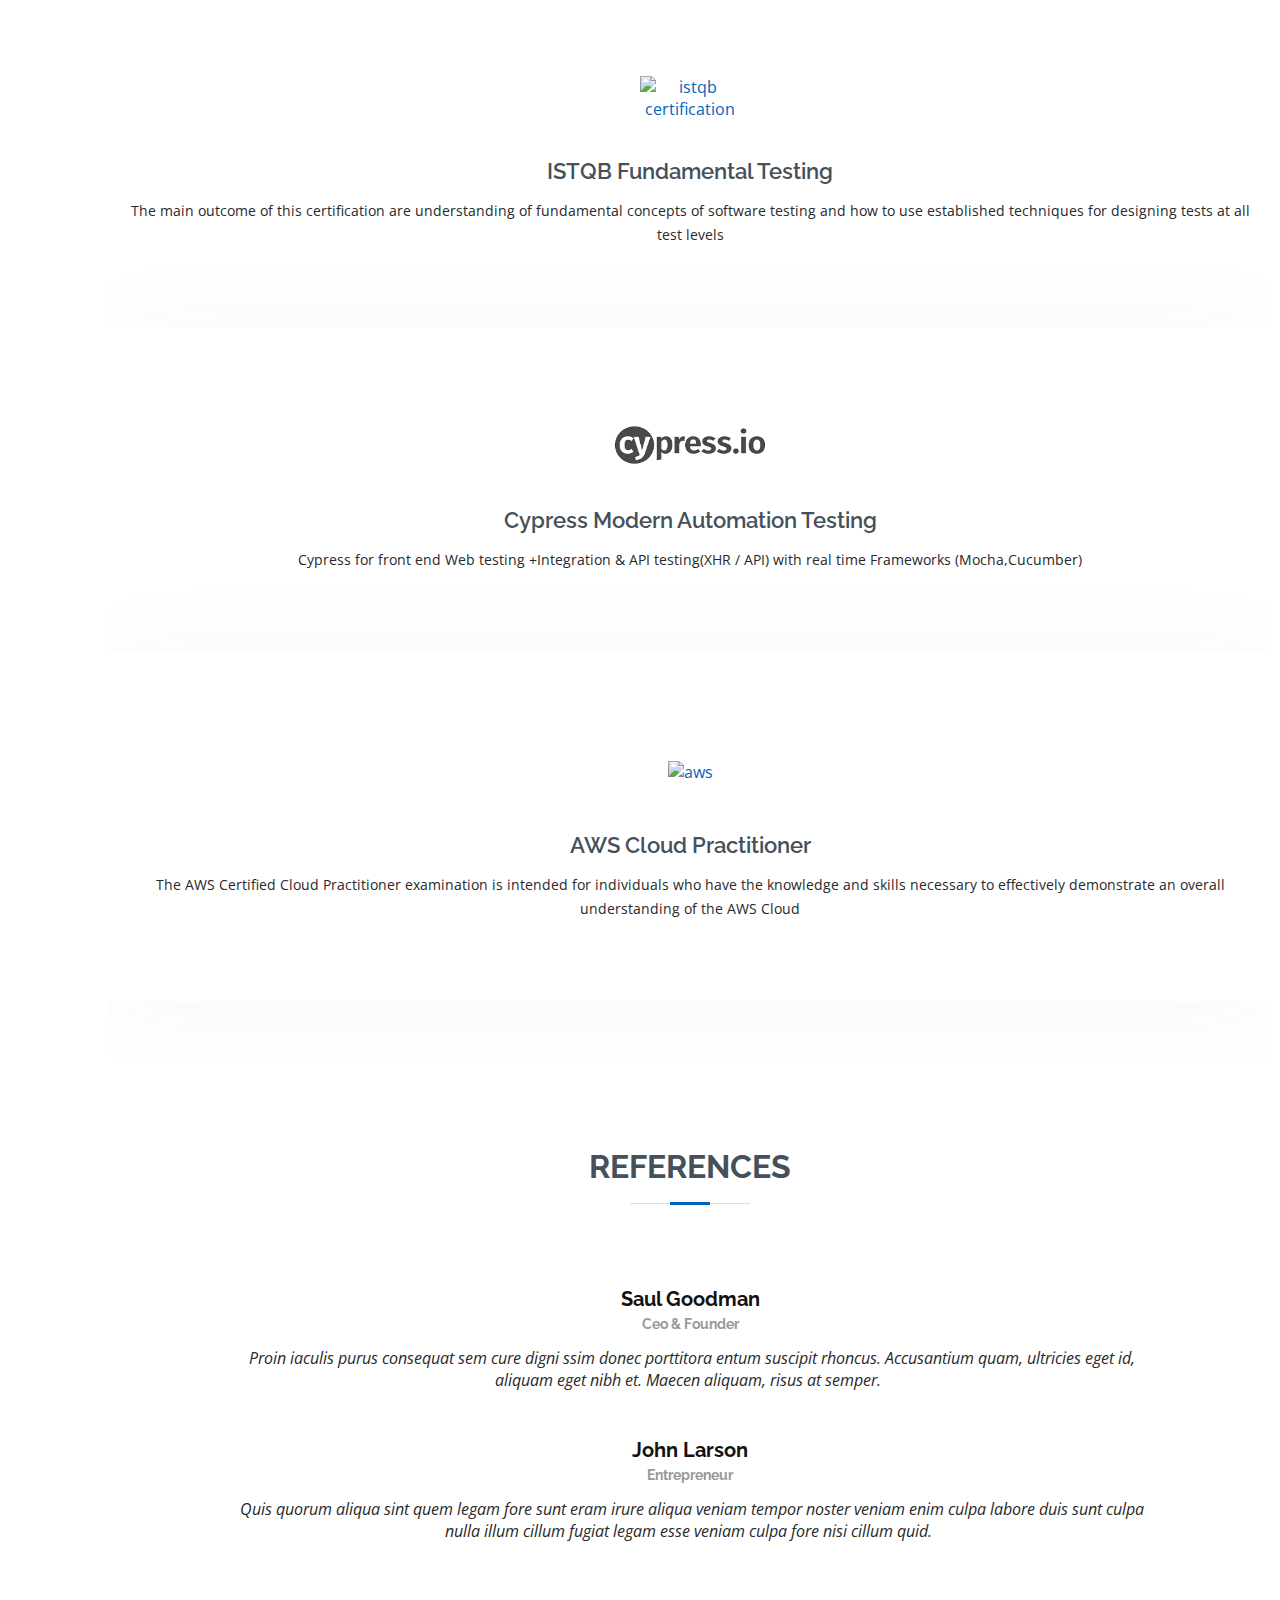
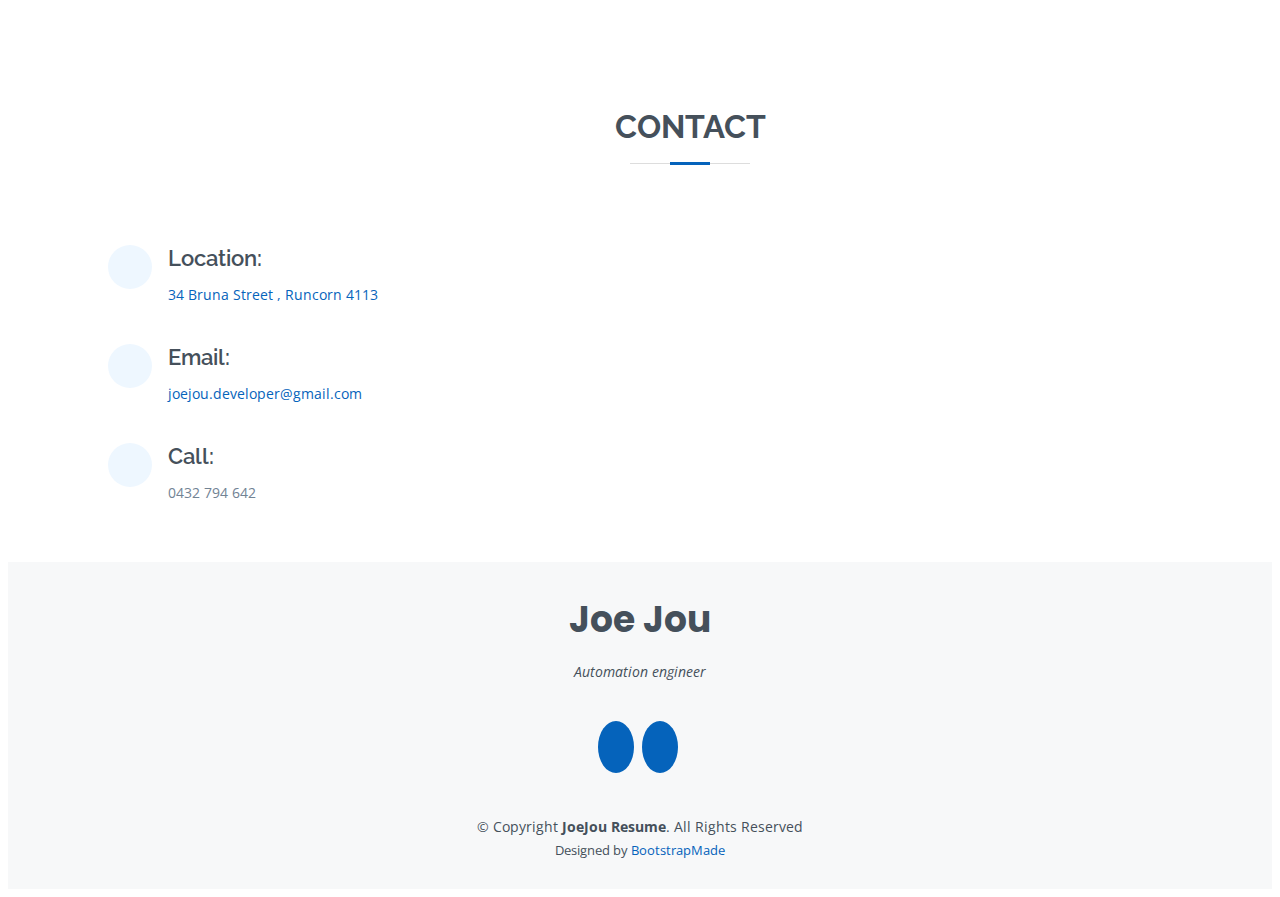
==== commit 2f80aab8: "add summary" ====
--- a/index.html
+++ b/index.html
@@ -1,520 +1,745 @@
 <!DOCTYPE html>
 <html lang="en">
-
-<head>
-  <meta charset="utf-8">
-  <meta content="width=device-width, initial-scale=1.0" name="viewport">
-
-  <title>Joe Jou Resume</title>
-  <meta content="Joe Jou - Automation testing engineer" name="description">
-  <meta content="automation testing" name="keywords">
-
-  <!-- Favicons -->
-  <link href="assets/img/favicon.png" rel="icon">
-  <link href="assets/img/apple-touch-icon.png" rel="apple-touch-icon">
-
-  <!-- Google Fonts -->
-  <link href="https://fonts.googleapis.com/css?family=Open+Sans:300,300i,400,400i,600,600i,700,700i|Raleway:300,300i,400,400i,500,500i,600,600i,700,700i|Poppins:300,300i,400,400i,500,500i,600,600i,700,700i" rel="stylesheet">
-
-  <!-- Vendor CSS Files -->
-  <link href="assets/vendor/aos/aos.css" rel="stylesheet">
-  <link href="assets/vendor/bootstrap/css/bootstrap.min.css" rel="stylesheet">
-  <link href="assets/vendor/bootstrap-icons/bootstrap-icons.css" rel="stylesheet">
-  <link href="assets/vendor/boxicons/css/boxicons.min.css" rel="stylesheet">
-  <link href="assets/vendor/glightbox/css/glightbox.min.css" rel="stylesheet">
-  <link href="assets/vendor/swiper/swiper-bundle.min.css" rel="stylesheet">
-
-  <!-- Template Main CSS File -->
-  <link href="assets/css/style.css" rel="stylesheet">
-
-  <!-- =======================================================
+  <head>
+    <meta charset="utf-8" />
+    <meta content="width=device-width, initial-scale=1.0" name="viewport" />
+
+    <title>Joe Jou Resume</title>
+    <meta content="Joe Jou - Automation testing engineer" name="description" />
+    <meta content="automation testing" name="keywords" />
+
+    <!-- Favicons -->
+    <link href="assets/img/favicon.png" rel="icon" />
+    <link href="assets/img/apple-touch-icon.png" rel="apple-touch-icon" />
+
+    <!-- Google Fonts -->
+    <link
+      href="https://fonts.googleapis.com/css?family=Open+Sans:300,300i,400,400i,600,600i,700,700i|Raleway:300,300i,400,400i,500,500i,600,600i,700,700i|Poppins:300,300i,400,400i,500,500i,600,600i,700,700i"
+      rel="stylesheet"
+    />
+
+    <!-- Vendor CSS Files -->
+    <link href="assets/vendor/aos/aos.css" rel="stylesheet" />
+    <link
+      href="assets/vendor/bootstrap/css/bootstrap.min.css"
+      rel="stylesheet"
+    />
+    <link
+      href="assets/vendor/bootstrap-icons/bootstrap-icons.css"
+      rel="stylesheet"
+    />
+    <link href="assets/vendor/boxicons/css/boxicons.min.css" rel="stylesheet" />
+    <link
+      href="assets/vendor/glightbox/css/glightbox.min.css"
+      rel="stylesheet"
+    />
+    <link href="assets/vendor/swiper/swiper-bundle.min.css" rel="stylesheet" />
+
+    <!-- Template Main CSS File -->
+    <link href="assets/css/style.css" rel="stylesheet" />
+
+    <!-- =======================================================
   * Template Name: MyResume - v4.0.1
   * Template URL: https://bootstrapmade.com/free-html-bootstrap-template-my-resume/
   * Author: BootstrapMade.com
   * License: https://bootstrapmade.com/license/
   ======================================================== -->
-</head>
-
-<body>
-
-  <!-- ======= Mobile nav toggle button ======= -->
-  <!-- <button type="button" class="mobile-nav-toggle d-xl-none"><i class="bi bi-list mobile-nav-toggle"></i></button> -->
-  <i class="bi bi-list mobile-nav-toggle d-xl-none"></i>
-  <!-- ======= Header ======= -->
-  <header id="header" class="d-flex flex-column justify-content-center">
-
-    <nav id="navbar" class="navbar nav-menu">
-      <ul>
-        <li><a href="#hero" class="nav-link scrollto active"><i class="bx bx-home"></i> <span>Home</span></a></li>
-        <li><a href="#about" class="nav-link scrollto"><i class="bx bx-user"></i> <span>About</span></a></li>
-        <li><a href="#resume" class="nav-link scrollto"><i class="bx bx-file-blank"></i> <span>Resume</span></a></li>
-        <li><a href="#portfolio" class="nav-link scrollto"><i class="bx bx-book-content"></i> <span>Portfolio</span></a></li>
-        <li><a href="#services" class="nav-link scrollto"><i class="bx bx-server"></i> <span>My Qualifications</span></a></li>
-        <li><a href="#contact" class="nav-link scrollto"><i class="bx bx-envelope"></i> <span>Contact</span></a></li>
-      </ul>
-    </nav><!-- .nav-menu -->
-
-  </header><!-- End Header -->
-
-  <!-- ======= Hero Section ======= -->
-  <section id="hero" class="d-flex flex-column justify-content-center">
-    <div class="container" data-aos="zoom-in" data-aos-delay="100">
-      <h1>Joe Jou</h1>
-      <p>I'm <span class="typed" data-typed-items="Automation Testing Engineer, Developer, Magician, Balloon Artist"></span></p>
-      <div class="social-links">
-        <a href="https://github.com/joejoubrisbane" class="facebook"><i class="bx bxl-github"></i></a>
-        <a href="https://www.linkedin.com/in/joe-jou" class="linkedin"><i class="bx bxl-linkedin"></i></a>
-        <a  href="assets/Joe's%20Resume.pdf"  download><i class="bx bi-file-earmark-person"></i></a>
+  </head>
+
+  <body>
+    <!-- ======= Mobile nav toggle button ======= -->
+    <!-- <button type="button" class="mobile-nav-toggle d-xl-none"><i class="bi bi-list mobile-nav-toggle"></i></button> -->
+    <i class="bi bi-list mobile-nav-toggle d-xl-none"></i>
+    <!-- ======= Header ======= -->
+    <header id="header" class="d-flex flex-column justify-content-center">
+      <nav id="navbar" class="navbar nav-menu">
+        <ul>
+          <li>
+            <a href="#hero" class="nav-link scrollto active"
+              ><i class="bx bx-home"></i> <span>Home</span></a
+            >
+          </li>
+          <li>
+            <a href="#about" class="nav-link scrollto"
+              ><i class="bx bx-user"></i> <span>About</span></a
+            >
+          </li>
+          <li>
+            <a href="#resume" class="nav-link scrollto"
+              ><i class="bx bx-file-blank"></i> <span>Resume</span></a
+            >
+          </li>
+          <li>
+            <a href="#portfolio" class="nav-link scrollto"
+              ><i class="bx bx-book-content"></i>
+              <span>Github Side Projects</span></a
+            >
+          </li>
+          <li>
+            <a href="#services" class="nav-link scrollto"
+              ><i class="bx bx-server"></i> <span>Qualifications</span></a
+            >
+          </li>
+          <li>
+            <a href="#contact" class="nav-link scrollto"
+              ><i class="bx bx-envelope"></i> <span>Contact</span></a
+            >
+          </li>
+        </ul>
+      </nav>
+      <!-- .nav-menu -->
+    </header>
+    <!-- End Header -->
+
+    <!-- ======= Hero Section ======= -->
+    <section id="hero" class="d-flex flex-column justify-content-center">
+      <div class="container" data-aos="zoom-in" data-aos-delay="100">
+        <h1>Joe Jou</h1>
+        <p>
+          <span
+            class="typed"
+            data-typed-items="Automation Testing Engineer,Developer,Magician,Balloon Artist"
+          ></span>
+        </p>
+        <div class="social-links">
+          <a href="https://github.com/joejoubrisbane" class="facebook"
+            ><i class="bx bxl-github"></i
+          ></a>
+          <a href="https://www.linkedin.com/in/joe-jou" class="linkedin"
+            ><i class="bx bxl-linkedin"></i
+          ></a>
+          <a href="assets/Joe's%20Resume.pdf" download
+            ><i class="bx bi-file-earmark-person"></i
+          ></a>
+        </div>
       </div>
-    </div>
-  </section><!-- End Hero -->
-
-  <main id="main">
-
-    <!-- ======= About Section ======= -->
-    <section id="about" class="about">
-      <div class="container" data-aos="fade-up">
-
-        <div class="section-title">
-          <h2>About</h2>
-        </div>
-
-        <div class="row">
-          <div class="col-lg-4">
-            <img src="assets/img/profile-img.jpg" class="img-fluid" alt="">
-          </div>
-          <div class="col-lg-8 pt-4 pt-lg-0 content">
-            <h3>Automation Testing Engineer</h3>
-            <p class="font-italic">
-
+    </section>
+    <!-- End Hero -->
+
+    <main id="main">
+      <!-- ======= About Section ======= -->
+      <section id="about" class="about">
+        <div class="container" data-aos="fade-up">
+          <div class="section-title">
+            <h2>About</h2>
+          </div>
+
+          <div class="row">
+            <div class="col-lg-4">
+              <img src="assets/img/profile-img.jpg" class="img-fluid" alt="" />
+            </div>
+            <div class="col-lg-8 pt-4 pt-lg-0 content">
+              <h3>Automation Testing Engineer</h3>
+              <p class="font-italic"></p>
+              <div class="row">
+                <div class="col-lg-4">
+                  <ul>
+                    <li>
+                      <i class="bi bi-chevron-right"></i>
+                      <strong>Phone:</strong> <span>0432794642</span>
+                    </li>
+                    <li>
+                      <i class="bi bi-chevron-right"></i>
+                      <strong>City:</strong> <span>Brisbane</span>
+                    </li>
+                  </ul>
+                </div>
+                <div class="col-lg-8">
+                  <ul>
+                    <li>
+                      <i class="bi bi-chevron-right"></i>
+                      <strong>Degree:</strong>
+                      <span>Master of Information Technology</span>
+                    </li>
+                    <li>
+                      <i class="bi bi-chevron-right"></i>
+                      <strong>Email:</strong>
+                      <span
+                        ><a href="mailto:joe.jou.developer@gmail.com"
+                          >joe.jou.developer@gmail.com</a
+                        ></span
+                      >
+                    </li>
+                  </ul>
+                </div>
+              </div>
+              <p>
+                I started my career as a software intern at console connect.
+                During my internship,I learned how to create <strong>React</strong> applications and
+                unit
+              </p>
+              <p>
+                After my internship, the company offered me an automation
+                engineer position due to the urgent need in quality engineer
+                team. I accepted the challenge and decided to change my career
+                direction even though I had to learn <strong>Cypress</strong> end to end testing
+                from scratch.
+              </p>
+              <p>
+                After two years of experiments, I now able to integrate cypress
+                with many other third party software such as AWS, Azure API.
+              </p>
+            </div>
+          </div>
+        </div>
+      </section>
+      <!-- End About Section -->
+
+      <!-- ======= Skills Section ======= -->
+      <section id="skills" class="skills section-bg">
+        <div class="container" data-aos="fade-up">
+          <div class="section-title">
+            <h2>Skills</h2>
+            <p>
+              By combining manual testing and web development skill sets, It
+              allows me to set up a automation framework that increases both the
+              quality and productivity of the system.
             </p>
-            <div class="row">
-              <div class="col-lg-4">
+          </div>
+
+          <div class="row skills-content">
+            <div class="col-lg-6">
+              <div class="progress">
+                <span class="skill"
+                  >ISTQB fundamental testing <i class="val">100%</i></span
+                >
+                <div class="progress-bar-wrap">
+                  <div
+                    class="progress-bar"
+                    role="progressbar"
+                    aria-valuenow="100"
+                    aria-valuemin="0"
+                    aria-valuemax="100"
+                  ></div>
+                </div>
+              </div>
+
+              <div class="progress">
+                <span class="skill">React <i class="val">50%</i></span>
+                <div class="progress-bar-wrap">
+                  <div
+                    class="progress-bar"
+                    role="progressbar"
+                    aria-valuenow="90"
+                    aria-valuemin="0"
+                    aria-valuemax="100"
+                  ></div>
+                </div>
+              </div>
+
+              <div class="progress">
+                <span class="skill"
+                  >Cucumber BDD testing <i class="val">80%</i></span
+                >
+                <div class="progress-bar-wrap">
+                  <div
+                    class="progress-bar"
+                    role="progressbar"
+                    aria-valuenow="75"
+                    aria-valuemin="0"
+                    aria-valuemax="100"
+                  ></div>
+                </div>
+              </div>
+            </div>
+
+            <div class="col-lg-6">
+              <div class="progress">
+                <span class="skill">Cypress <i class="val">90%</i></span>
+                <div class="progress-bar-wrap">
+                  <div
+                    class="progress-bar"
+                    role="progressbar"
+                    aria-valuenow="80"
+                    aria-valuemin="0"
+                    aria-valuemax="100"
+                  ></div>
+                </div>
+              </div>
+
+              <div class="progress">
+                <span class="skill">MySQL <i class="val">50%</i></span>
+                <div class="progress-bar-wrap">
+                  <div
+                    class="progress-bar"
+                    role="progressbar"
+                    aria-valuenow="50"
+                    aria-valuemin="0"
+                    aria-valuemax="100"
+                  ></div>
+                </div>
+              </div>
+
+              <div class="progress">
+                <span class="skill">Postman <i class="val">80%</i></span>
+                <div class="progress-bar-wrap">
+                  <div
+                    class="progress-bar"
+                    role="progressbar"
+                    aria-valuenow="80"
+                    aria-valuemin="0"
+                    aria-valuemax="100"
+                  ></div>
+                </div>
+              </div>
+            </div>
+          </div>
+        </div>
+      </section>
+      <!-- End Skills Section -->
+
+      <!-- ======= Resume Section ======= -->
+      <section id="resume" class="resume">
+        <div class="container" data-aos="fade-up">
+          <div class="section-title">
+            <h2>Resume</h2>
+          </div>
+
+          <div class="row">
+            <div class="col-lg-6">
+              <h3 class="resume-title">Summary</h3>
+              <div class="resume-item pb-0">
+                <h4>Joe Jou</h4>
                 <ul>
-                  <li><i class="bi bi-chevron-right"></i> <strong>Phone:</strong> <span>0432794642</span></li>
-                  <li><i class="bi bi-chevron-right"></i> <strong>City:</strong> <span>Brisbane</span></li>
+                  <li>
+                    Participant in numerous software community initiatives,
+                    including Brisbane Software Testers meetup and JavaScript
+                    Brisbane
+                  </li>
+                  <li>
+                    Testing experience across a range of front end and back-end
+                    applications involving a number of test automation tools and
+                    frameworks (Cucumber, Cypress, Postman), data analysis
+                    (SQL), and exploratory testing
+                  </li>
+                  <li>Experience with coding in JavaScript (Cypress, React)</li>
+                  <li>Certified SAFe 4 Practitioner</li>
                 </ul>
               </div>
-              <div class="col-lg-8">
+
+              <h3 class="resume-title">Education</h3>
+              <div class="resume-item">
+                <h4>Master of Information Technology (Computer Science)</h4>
+                <h5>2016 - 2018</h5>
+                <p>
+                  <em
+                    >Queensland University of Technology, Brisbane,
+                    Australia</em
+                  >
+                </p>
+                <p>
+                  Key Subjects
+                </p>
                 <ul>
-                  <li><i class="bi bi-chevron-right"></i> <strong>Degree:</strong> <span>Master of Information Technology</span></li>
-                  <li><i class="bi bi-chevron-right"></i> <strong>Email:</strong> <span>joe.jou.developer@gmail.com</span></li>
+                  <li>Design thinking of IT</li>
+                  <li>Analysis of program</li>
+                  <li>Artificial intelligence</li>
+                  <li>Data mining.</li>
                 </ul>
               </div>
-            </div>
+              <div class="resume-item">
+                <h4>Bachelor of Marine Biotechnology and Resources</h4>
+                <h5>2007 - 2011</h5>
+                <p>
+                  <em
+                    >National Sun Yat-sen University New Taipei City Taiwan
+                    (R.O.C.) Taiwan (R.O.C.)
+                  </em>
+                </p>
+                <p>
+                  Key Subjects
+                </p>
+                <ul>
+                  <li>Marine Biology</li>
+                </ul>
+              </div>
+            </div>
+            <div class="col-lg-6">
+              <h3 class="resume-title">Professional Experience</h3>
+              <div class="resume-item">
+                <h4>Automation testing engineer</h4>
+                <h5>2019 - Present</h5>
+                <p><em>PCCW Global, Brisbane, Australia </em></p>
+                <ul>
+                  <li>
+                    Developing automated tests for features within an agile
+                    team. These tests are critical for the delivery of these
+                    features.
+                  </li>
+                  <li>
+                    Contributing to exploratory testing of Console Connect to
+                    find defects before they impact customers
+                  </li>
+                  <li>
+                    Identifying and implementing web app improvements to better
+                    support automation.
+                  </li>
+                  <li>
+                    Establishing code review rules of automation projects and
+                    also sharing cypress knowledge across different feature
+                    teams
+                  </li>
+                </ul>
+              </div>
+              <div class="resume-item">
+                <h4>Software Engineer Intern</h4>
+                <h5>2019 Feb - 2019 Aug</h5>
+                <p><em>PCCW Global, Brisbane, Australia</em></p>
+                <ul>
+                  <li>
+                    Develop primarily on the customer facing front-end
+                    application by using JavaScript (React framework)
+                  </li>
+                  <li>
+                    Write and maintain unit tests and end to end tests to ensure
+                    high quality program standards are met
+                  </li>
+                  <li>
+                    Write and update technical documents in JIRA and GitHub to
+                    communicate with peer engineers and business stakeholders
+                  </li>
+                  <li>
+                    Improve and maintain existing software components by
+                    researching new methodology and refactoring existing code
+                    (ex: refactoring Angular form to React final form for better
+                    performance)
+                  </li>
+                  <li>
+                    Follow team code style and do code reviewing on
+                    version-control tool with GitHub and Git by using continuous
+                    integration tool (Jenkins)
+                  </li>
+                  <li>
+                    Attending chapter meetings to provide advice in developing
+                    software methodology
+                  </li>
+                </ul>
+              </div>
+            </div>
+          </div>
+        </div>
+      </section>
+      <!-- End Resume Section -->
+
+      <!-- ======= Portfolio Section ======= -->
+      <section id="portfolio" class="portfolio section-bg">
+        <div class="container" data-aos="fade-up">
+          <div class="section-title">
+            <h2>Github Side Projects</h2>
             <p>
-               I started my career as a softwat
-   </p>
-          </div>
-        </div>
-
+              <em
+                >For the things we have to learn before we can do them, we learn
+                by doing them</em
+              >
+            </p>
+          </div>
+
+          <div class="row">
+            <div
+              class="col-lg-12 d-flex justify-content-center"
+              data-aos="fade-up"
+              data-aos-delay="100"
+            >
+              <ul id="portfolio-flters">
+                <li data-filter="*" class="filter-active">All</li>
+                <li data-filter=".filter-app">Web Development</li>
+                <li data-filter=".filter-card">Automation Testing</li>
+              </ul>
+            </div>
+          </div>
+
+          <div
+            class="row portfolio-container"
+            data-aos="fade-up"
+            data-aos-delay="200"
+          >
+            <div class="col-lg-4 col-md-6 portfolio-item filter-app">
+              <div class="portfolio-wrap">
+                <img src="assets/img/react.png" class="img-fluid" alt="" />
+                <div class="portfolio-info">
+                  <h4>React Project</h4>
+                  <p>
+                    Using React and firebase for users to create their own
+                    robots
+                  </p>
+                  <div class="portfolio-links">
+                    <a
+                      href="reactRobot.html"
+                      class="portfolio-details-lightbox"
+                      data-glightbox="type: external"
+                      title="Portfolio Details"
+                      ><i class="bx bx-link"></i
+                    ></a>
+                  </div>
+                </div>
+              </div>
+            </div>
+
+            <div class="col-lg-4 col-md-6 portfolio-item filter-card">
+              <div class="portfolio-wrap">
+                <img src="assets/img/cypress.png" class="img-fluid" alt="" />
+                <div class="portfolio-info">
+                  <h4>Cypress end to end test</h4>
+                  <p>
+                    Testing <a href="https://www.saucedemo.com/">saucedemo</a>by
+                    cypress.io and percy.io
+                  </p>
+                  <div class="portfolio-links">
+                    <a
+                      href="automation.html"
+                      class="portfolio-details-lightbox"
+                      data-glightbox="type: external"
+                      title="Portfolio Details"
+                      ><i class="bx bx-link"></i
+                    ></a>
+                  </div>
+                </div>
+              </div>
+            </div>
+          </div>
+        </div>
+      </section>
+      <!-- End Portfolio Section -->
+
+      <!-- ======= Services Section ======= -->
+      <section id="services" class="services">
+        <div class="container" data-aos="fade-up">
+          <div class="section-title">
+            <h2>Qualifications</h2>
+          </div>
+
+          <div class="row">
+            <div
+              class="col-lg-4 col-md-6 d-flex align-items-stretch"
+              data-aos="zoom-in"
+              data-aos-delay="100"
+            >
+              <div class="icon-box iconbox-blue">
+                <div class="icon">
+                  <a href="assets/ISTQB.pdf" download>
+                    <img
+                      width="200"
+                      height="100"
+                      src="assets/img/ISTQB.jpg"
+                      alt="istqb certification"
+                    />
+                  </a>
+                </div>
+                <h4><a href="">ISTQB Fundamental Testing</a></h4>
+                <p>
+                  The main outcome of this certification are understanding of
+                  fundamental concepts of software testing and how to use
+                  established techniques for designing tests at all test levels
+                </p>
+              </div>
+            </div>
+
+            <div
+              class="col-lg-4 col-md-6 d-flex align-items-stretch mt-4 mt-md-0"
+              data-aos="zoom-in"
+              data-aos-delay="200"
+            >
+              <div class="icon-box iconbox-orange ">
+                <div class="icon">
+                  <a href="assets/cypressCertification.pdf" download>
+                    <img
+                      src="assets/img/cypress.png"
+                      alt="cypress.io"
+                      width="200"
+                      height="100"
+                    />
+                  </a>
+                </div>
+                <h4><a href="">Cypress Modern Automation Testing</a></h4>
+                <p>
+                  Cypress for front end Web testing +Integration & API
+                  testing(XHR / API) with real time Frameworks (Mocha,Cucumber)
+                </p>
+              </div>
+            </div>
+
+            <div
+              class="col-lg-4 col-md-6 d-flex align-items-stretch mt-4 mt-lg-0"
+              data-aos="zoom-in"
+              data-aos-delay="300"
+            >
+              <div class="icon-box iconbox-pink">
+                <div class="icon">
+                  <a href="">
+                    <img
+                      src="assets/img/aws.png"
+                      alt="aws"
+                      width="200"
+                      height="100"
+                    />
+                  </a>
+                </div>
+                <h4><a href="">AWS Cloud Practitioner</a></h4>
+                <p>
+                  The AWS Certified Cloud Practitioner examination is intended
+                  for individuals who have the knowledge and skills necessary to
+                  effectively demonstrate an overall understanding of the AWS
+                  Cloud
+                </p>
+              </div>
+            </div>
+          </div>
+        </div>
+      </section>
+      <!-- End Services Section -->
+
+      <!-- ======= Testimonials Section ======= -->
+      <section id="testimonials" class="testimonials section-bg">
+        <div class="container" data-aos="fade-up">
+          <div class="section-title">
+            <h2>References</h2>
+          </div>
+
+          <div
+            class="testimonials-slider swiper-container"
+            data-aos="fade-up"
+            data-aos-delay="100"
+          >
+            <div class="swiper-wrapper">
+              <div class="swiper-slide">
+                <div class="testimonial-item">
+                  <img
+                    src="assets/img/testimonials/testimonials-1.jpg"
+                    class="testimonial-img"
+                    alt=""
+                  />
+                  <h3>Saul Goodman</h3>
+                  <h4>Ceo &amp; Founder</h4>
+                  <p>
+                    <i class="bx bxs-quote-alt-left quote-icon-left"></i>
+                    Proin iaculis purus consequat sem cure digni ssim donec
+                    porttitora entum suscipit rhoncus. Accusantium quam,
+                    ultricies eget id, aliquam eget nibh et. Maecen aliquam,
+                    risus at semper.
+                    <i class="bx bxs-quote-alt-right quote-icon-right"></i>
+                  </p>
+                </div>
+              </div>
+
+              <div class="swiper-slide">
+                <div class="testimonial-item">
+                  <img
+                    src="assets/img/testimonials/testimonials-5.jpg"
+                    class="testimonial-img"
+                    alt=""
+                  />
+                  <h3>John Larson</h3>
+                  <h4>Entrepreneur</h4>
+                  <p>
+                    <i class="bx bxs-quote-alt-left quote-icon-left"></i>
+                    Quis quorum aliqua sint quem legam fore sunt eram irure
+                    aliqua veniam tempor noster veniam enim culpa labore duis
+                    sunt culpa nulla illum cillum fugiat legam esse veniam culpa
+                    fore nisi cillum quid.
+                    <i class="bx bxs-quote-alt-right quote-icon-right"></i>
+                  </p>
+                </div>
+              </div>
+              <!-- End testimonial item -->
+            </div>
+            <div class="swiper-pagination"></div>
+          </div>
+        </div>
+      </section>
+      <!-- End Testimonials Section -->
+
+      <!-- ======= Contact Section ======= -->
+      <section id="contact" class="contact">
+        <div class="container" data-aos="fade-up">
+          <div class="section-title">
+            <h2>Contact</h2>
+          </div>
+
+          <div class="row mt-1">
+            <div class="col-lg-10 ">
+              <div class="info">
+                <div class="address">
+                  <i class="bi bi-geo-alt"></i>
+                  <h4>Location:</h4>
+                  <p>
+                    <a
+                      href="https://www.google.com/maps/search/?api=1&query=34+Bruna+Street"
+                      >34 Bruna Street , Runcorn 4113</a
+                    >
+                  </p>
+                </div>
+
+                <div class="email">
+                  <i class="bi bi-envelope"></i>
+                  <h4>Email:</h4>
+                  <p>
+                    <a href="mailto:joe.jou.developer@gmail.com"
+                      >joejou.developer@gmail.com</a
+                    >
+                  </p>
+                </div>
+
+                <div class="phone">
+                  <i class="bi bi-phone"></i>
+                  <h4>Call:</h4>
+                  <p>0432 794 642</p>
+                </div>
+              </div>
+            </div>
+          </div>
+        </div>
+      </section>
+      <!-- End Contact Section -->
+    </main>
+    <!-- End #main -->
+
+    <!-- ======= Footer ======= -->
+    <footer id="footer">
+      <div class="container">
+        <h3>Joe Jou</h3>
+        <p>Automation engineer</p>
+        <div class="social-links">
+          <a href="https://github.com/joejoubrisbane" class="facebook"
+            ><i class="bx bxl-github"></i
+          ></a>
+          <a href="https://www.linkedin.com/in/joe-jou" class="linkedin"
+            ><i class="bx bxl-linkedin"></i
+          ></a>
+        </div>
+        <div class="copyright">
+          &copy; Copyright <strong><span>JoeJou Resume</span></strong
+          >. All Rights Reserved
+        </div>
+        <div class="credits">
+          <!-- All the links in the footer should remain intact. -->
+          <!-- You can delete the links only if you purchased the pro version. -->
+          <!-- Licensing information: [license-url] -->
+          <!-- Purchase the pro version with working PHP/AJAX contact form: https://bootstrapmade.com/free-html-bootstrap-template-my-resume/ -->
+          Designed by <a href="https://bootstrapmade.com/">BootstrapMade</a>
+        </div>
       </div>
-    </section><!-- End About Section -->
-
-
-    <!-- ======= Skills Section ======= -->
-    <section id="skills" class="skills section-bg">
-      <div class="container" data-aos="fade-up">
-
-        <div class="section-title">
-          <h2>Skills</h2>
-          <p>Magnam dolores commodi suscipit. Necessitatibus eius consequatur ex aliquid fuga eum quidem. Sit sint consectetur velit. Quisquam quos quisquam cupiditate. Et nemo qui impedit suscipit alias ea. Quia fugiat sit in iste officiis commodi quidem hic quas.</p>
-        </div>
-
-        <div class="row skills-content">
-
-          <div class="col-lg-6">
-
-            <div class="progress">
-              <span class="skill">ISTQB fundamental testing <i class="val">100%</i></span>
-              <div class="progress-bar-wrap">
-                <div class="progress-bar" role="progressbar" aria-valuenow="100" aria-valuemin="0" aria-valuemax="100"></div>
-              </div>
-            </div>
-
-            <div class="progress">
-              <span class="skill">React <i class="val">50%</i></span>
-              <div class="progress-bar-wrap">
-                <div class="progress-bar" role="progressbar" aria-valuenow="90" aria-valuemin="0" aria-valuemax="100"></div>
-              </div>
-            </div>
-
-            <div class="progress">
-              <span class="skill">Cucumber BDD testing <i class="val">80%</i></span>
-              <div class="progress-bar-wrap">
-                <div class="progress-bar" role="progressbar" aria-valuenow="75" aria-valuemin="0" aria-valuemax="100"></div>
-              </div>
-            </div>
-
-          </div>
-
-          <div class="col-lg-6">
-
-            <div class="progress">
-              <span class="skill">Cypress <i class="val">90%</i></span>
-              <div class="progress-bar-wrap">
-                <div class="progress-bar" role="progressbar" aria-valuenow="80" aria-valuemin="0" aria-valuemax="100"></div>
-              </div>
-            </div>
-
-            <div class="progress">
-              <span class="skill">MySQL <i class="val">50%</i></span>
-              <div class="progress-bar-wrap">
-                <div class="progress-bar" role="progressbar" aria-valuenow="50" aria-valuemin="0" aria-valuemax="100"></div>
-              </div>
-            </div>
-
-            <div class="progress">
-              <span class="skill">Postman <i class="val">80%</i></span>
-              <div class="progress-bar-wrap">
-                <div class="progress-bar" role="progressbar" aria-valuenow="80" aria-valuemin="0" aria-valuemax="100"></div>
-              </div>
-            </div>
-
-          </div>
-
-        </div>
-
-      </div>
-    </section><!-- End Skills Section -->
-
-    <!-- ======= Resume Section ======= -->
-    <section id="resume" class="resume">
-      <div class="container" data-aos="fade-up">
-
-        <div class="section-title">
-          <h2>Resume</h2>
-          <p>Magnam dolores commodi suscipit. Necessitatibus eius consequatur ex aliquid fuga eum quidem. Sit sint consectetur velit. Quisquam quos quisquam cupiditate. Et nemo qui impedit suscipit alias ea. Quia fugiat sit in iste officiis commodi quidem hic quas.</p>
-        </div>
-
-        <div class="row">
-          <div class="col-lg-6">
-            <h3 class="resume-title">Sumary</h3>
-            <div class="resume-item pb-0">
-              <h4>Brandon Johnson</h4>
-              <p><em>Innovative and deadline-driven Graphic Designer with 3+ years of experience designing and developing user-centered digital/print marketing material from initial concept to final, polished deliverable.</em></p>
-              <ul>
-                <li>Portland par 127,Orlando, FL</li>
-                <li>(123) 456-7891</li>
-                <li>alice.barkley@example.com</li>
-              </ul>
-            </div>
-
-            <h3 class="resume-title">Education</h3>
-            <div class="resume-item">
-              <h4>Master of Fine Arts &amp; Graphic Design</h4>
-              <h5>2015 - 2016</h5>
-              <p><em>Rochester Institute of Technology, Rochester, NY</em></p>
-              <p>Qui deserunt veniam. Et sed aliquam labore tempore sed quisquam iusto autem sit. Ea vero voluptatum qui ut dignissimos deleniti nerada porti sand markend</p>
-            </div>
-            <div class="resume-item">
-              <h4>Bachelor of Fine Arts &amp; Graphic Design</h4>
-              <h5>2010 - 2014</h5>
-              <p><em>Rochester Institute of Technology, Rochester, NY</em></p>
-              <p>Quia nobis sequi est occaecati aut. Repudiandae et iusto quae reiciendis et quis Eius vel ratione eius unde vitae rerum voluptates asperiores voluptatem Earum molestiae consequatur neque etlon sader mart dila</p>
-            </div>
-          </div>
-          <div class="col-lg-6">
-            <h3 class="resume-title">Professional Experience</h3>
-            <div class="resume-item">
-              <h4>Senior graphic design specialist</h4>
-              <h5>2019 - Present</h5>
-              <p><em>Experion, New York, NY </em></p>
-              <ul>
-                <li>Lead in the design, development, and implementation of the graphic, layout, and production communication materials</li>
-                <li>Delegate tasks to the 7 members of the design team and provide counsel on all aspects of the project. </li>
-                <li>Supervise the assessment of all graphic materials in order to ensure quality and accuracy of the design</li>
-                <li>Oversee the efficient use of production project budgets ranging from $2,000 - $25,000</li>
-              </ul>
-            </div>
-            <div class="resume-item">
-              <h4>Graphic design specialist</h4>
-              <h5>2017 - 2018</h5>
-              <p><em>Stepping Stone Advertising, New York, NY</em></p>
-              <ul>
-                <li>Developed numerous marketing programs (logos, brochures,infographics, presentations, and advertisements).</li>
-                <li>Managed up to 5 projects or tasks at a given time while under pressure</li>
-                <li>Recommended and consulted with clients on the most appropriate graphic design</li>
-                <li>Created 4+ design presentations and proposals a month for clients and account managers</li>
-              </ul>
-            </div>
-          </div>
-        </div>
-
-      </div>
-    </section><!-- End Resume Section -->
-
-    <!-- ======= Portfolio Section ======= -->
-    <section id="portfolio" class="portfolio section-bg">
-      <div class="container" data-aos="fade-up">
-
-        <div class="section-title">
-          <h2>Portfolio</h2>
-          <p>Magnam dolores commodi suscipit. Necessitatibus eius consequatur ex aliquid fuga eum quidem. Sit sint consectetur velit. Quisquam quos quisquam cupiditate. Et nemo qui impedit suscipit alias ea. Quia fugiat sit in iste officiis commodi quidem hic quas.</p>
-        </div>
-
-        <div class="row">
-          <div class="col-lg-12 d-flex justify-content-center" data-aos="fade-up" data-aos-delay="100">
-            <ul id="portfolio-flters">
-              <li data-filter="*" class="filter-active">All</li>
-              <li data-filter=".filter-app">Web Development</li>
-              <li data-filter=".filter-card">Automation Testing</li>
-            </ul>
-          </div>
-        </div>
-
-        <div class="row portfolio-container" data-aos="fade-up" data-aos-delay="200">
-
-          <div class="col-lg-4 col-md-6 portfolio-item filter-app">
-            <div class="portfolio-wrap">
-              <img src="assets/img/react.png" class="img-fluid" alt="">
-              <div class="portfolio-info">
-                <h4>React Project</h4>
-                <p>Using React and firebase for users to create their own robots</p>
-                <div class="portfolio-links">
-                  <a href="reactRobot.html" class="portfolio-details-lightbox" data-glightbox="type: external" title="Portfolio Details"><i class="bx bx-link"></i></a>
-                </div>
-              </div>
-            </div>
-          </div>
-
-          <div class="col-lg-4 col-md-6 portfolio-item filter-card">
-            <div class="portfolio-wrap">
-              <img src="assets/img/cypress.png" class="img-fluid" alt="">
-              <div class="portfolio-info">
-                <h4>Cypress end to end test</h4>
-                <p>Testing <a href="https://www.saucedemo.com/">saucedemo</a>by cypress.io and percy.io</p>
-                <div class="portfolio-links">
-                  <a href="automation.html" class="portfolio-details-lightbox" data-glightbox="type: external" title="Portfolio Details"><i class="bx bx-link"></i></a>
-                </div>
-              </div>
-            </div>
-          </div>
-
-        </div>
-
-      </div>
-    </section><!-- End Portfolio Section -->
-
-    <!-- ======= Services Section ======= -->
-    <section id="services" class="services">
-      <div class="container" data-aos="fade-up">
-
-        <div class="section-title">
-          <h2>My Qualifications</h2>
-          <p>Magnam dolores commodi suscipit. Necessitatibus eius consequatur ex aliquid fuga eum quidem. Sit sint consectetur velit. Quisquam quos quisquam cupiditate. Et nemo qui impedit suscipit alias ea. Quia fugiat sit in iste officiis commodi quidem hic quas.</p>
-        </div>
-
-        <div class="row">
-
-          <div class="col-lg-4 col-md-6 d-flex align-items-stretch" data-aos="zoom-in" data-aos-delay="100">
-            <div class="icon-box iconbox-blue">
-              <div class="icon">
-                <a href="assets/ISTQB.pdf" download>
-                  <img width="200" height="100" src="assets/img/ISTQB.jpg" alt="istqb certification">
-                </a>
-              </div>
-              <h4><a href="">ISTQB Fundamental Testing</a></h4>
-              <p>Voluptatum deleniti atque corrupti quos dolores et quas molestias excepturi</p>
-            </div>
-          </div>
-
-          <div class="col-lg-4 col-md-6 d-flex align-items-stretch mt-4 mt-md-0" data-aos="zoom-in" data-aos-delay="200">
-            <div class="icon-box iconbox-orange ">
-              <div class="icon">
-                <a href="assets/cypressCertification.pdf" download>
-                 <img src="assets/img/cypress.png" alt="cypress.io" width="200" height="100">
-                </a>
-              </div>
-              <h4><a href="">Cypress Modern Automation Testing</a></h4>
-              <p>Cypress for front end Web testing +Integration & API testing(XHR / API) with real time Frameworks (Mocha,Cucumber)</p>
-            </div>
-          </div>
-
-          <div class="col-lg-4 col-md-6 d-flex align-items-stretch mt-4 mt-lg-0" data-aos="zoom-in" data-aos-delay="300">
-            <div class="icon-box iconbox-pink">
-              <div class="icon">
-                <a href="">
-                  <img src="assets/img/aws.png" alt="aws" width="200" height="100">
-                </a>
-              </div>
-              <h4><a href="">AWS Cloud Practitioner</a></h4>
-              <p>Excepteur sint occaecat cupidatat non proident, sunt in culpa qui officia</p>
-            </div>
-          </div>
-
-
-
-        </div>
-
-      </div>
-    </section><!-- End Services Section -->
-
-    <!-- ======= Testimonials Section ======= -->
-    <section id="testimonials" class="testimonials section-bg">
-      <div class="container" data-aos="fade-up">
-
-        <div class="section-title">
-          <h2>Testimonials</h2>
-        </div>
-
-        <div class="testimonials-slider swiper-container" data-aos="fade-up" data-aos-delay="100">
-          <div class="swiper-wrapper">
-
-            <div class="swiper-slide">
-              <div class="testimonial-item">
-                <img src="assets/img/testimonials/testimonials-1.jpg" class="testimonial-img" alt="">
-                <h3>Saul Goodman</h3>
-                <h4>Ceo &amp; Founder</h4>
-                <p>
-                  <i class="bx bxs-quote-alt-left quote-icon-left"></i>
-                  Proin iaculis purus consequat sem cure digni ssim donec porttitora entum suscipit rhoncus. Accusantium quam, ultricies eget id, aliquam eget nibh et. Maecen aliquam, risus at semper.
-                  <i class="bx bxs-quote-alt-right quote-icon-right"></i>
-                </p>
-              </div>
-            </div><!-- End testimonial item -->
-
-            <div class="swiper-slide">
-              <div class="testimonial-item">
-                <img src="assets/img/testimonials/testimonials-2.jpg" class="testimonial-img" alt="">
-                <h3>Sara Wilsson</h3>
-                <h4>Designer</h4>
-                <p>
-                  <i class="bx bxs-quote-alt-left quote-icon-left"></i>
-                  Export tempor illum tamen malis malis eram quae irure esse labore quem cillum quid cillum eram malis quorum velit fore eram velit sunt aliqua noster fugiat irure amet legam anim culpa.
-                  <i class="bx bxs-quote-alt-right quote-icon-right"></i>
-                </p>
-              </div>
-            </div><!-- End testimonial item -->
-
-            <div class="swiper-slide">
-              <div class="testimonial-item">
-                <img src="assets/img/testimonials/testimonials-3.jpg" class="testimonial-img" alt="">
-                <h3>Jena Karlis</h3>
-                <h4>Store Owner</h4>
-                <p>
-                  <i class="bx bxs-quote-alt-left quote-icon-left"></i>
-                  Enim nisi quem export duis labore cillum quae magna enim sint quorum nulla quem veniam duis minim tempor labore quem eram duis noster aute amet eram fore quis sint minim.
-                  <i class="bx bxs-quote-alt-right quote-icon-right"></i>
-                </p>
-              </div>
-            </div><!-- End testimonial item -->
-
-            <div class="swiper-slide">
-              <div class="testimonial-item">
-                <img src="assets/img/testimonials/testimonials-4.jpg" class="testimonial-img" alt="">
-                <h3>Matt Brandon</h3>
-                <h4>Freelancer</h4>
-                <p>
-                  <i class="bx bxs-quote-alt-left quote-icon-left"></i>
-                  Fugiat enim eram quae cillum dolore dolor amet nulla culpa multos export minim fugiat minim velit minim dolor enim duis veniam ipsum anim magna sunt elit fore quem dolore labore illum veniam.
-                  <i class="bx bxs-quote-alt-right quote-icon-right"></i>
-                </p>
-              </div>
-            </div><!-- End testimonial item -->
-
-            <div class="swiper-slide">
-              <div class="testimonial-item">
-                <img src="assets/img/testimonials/testimonials-5.jpg" class="testimonial-img" alt="">
-                <h3>John Larson</h3>
-                <h4>Entrepreneur</h4>
-                <p>
-                  <i class="bx bxs-quote-alt-left quote-icon-left"></i>
-                  Quis quorum aliqua sint quem legam fore sunt eram irure aliqua veniam tempor noster veniam enim culpa labore duis sunt culpa nulla illum cillum fugiat legam esse veniam culpa fore nisi cillum quid.
-                  <i class="bx bxs-quote-alt-right quote-icon-right"></i>
-                </p>
-              </div>
-            </div><!-- End testimonial item -->
-
-          </div>
-          <div class="swiper-pagination"></div>
-        </div>
-
-      </div>
-    </section><!-- End Testimonials Section -->
-
-    <!-- ======= Contact Section ======= -->
-    <section id="contact" class="contact">
-      <div class="container" data-aos="fade-up">
-
-        <div class="section-title">
-          <h2>Contact</h2>
-        </div>
-
-        <div class="row mt-1">
-
-          <div class="col-lg-10 ">
-            <div class="info">
-              <div class="address">
-                <i class="bi bi-geo-alt"></i>
-                <h4>Location:</h4>
-                <p><a href="https://www.google.com/maps/search/?api=1&query=34+Bruna+Street">34 Bruna Street , Runcorn 4113</a></p>
-              </div>
-
-              <div class="email">
-                <i class="bi bi-envelope"></i>
-                <h4>Email:</h4>
-                <p><a href="mailto:joe.jou.developer@gmail.com">joejou.developer@gmail.com</a></p>
-              </div>
-
-              <div class="phone">
-                <i class="bi bi-phone"></i>
-                <h4>Call:</h4>
-                <p>0432 794 642</p>
-              </div>
-
-            </div>
-
-          </div>
-
-
-
-        </div>
-
-      </div>
-    </section><!-- End Contact Section -->
-
-  </main><!-- End #main -->
-
-  <!-- ======= Footer ======= -->
-  <footer id="footer">
-    <div class="container">
-      <h3>Joe Jou</h3>
-      <p>Automation engineer</p>
-      <div class="social-links">
-        <a href="https://github.com/joejoubrisbane" class="facebook"><i class="bx bxl-github"></i></a>
-        <a href="https://www.linkedin.com/in/joe-jou" class="linkedin"><i class="bx bxl-linkedin"></i></a>
-      </div>
-      <div class="copyright">
-        &copy; Copyright <strong><span>JoeJou Resume</span></strong>. All Rights Reserved
-      </div>
-      <div class="credits">
-        <!-- All the links in the footer should remain intact. -->
-        <!-- You can delete the links only if you purchased the pro version. -->
-        <!-- Licensing information: [license-url] -->
-        <!-- Purchase the pro version with working PHP/AJAX contact form: https://bootstrapmade.com/free-html-bootstrap-template-my-resume/ -->
-        Designed by <a href="https://bootstrapmade.com/">BootstrapMade</a>
-      </div>
-    </div>
-  </footer><!-- End Footer -->
-
-  <div id="preloader"></div>
-  <a href="#" class="back-to-top d-flex align-items-center justify-content-center"><i class="bi bi-arrow-up-short"></i></a>
-
-  <!-- Vendor JS Files -->
-  <script src="assets/vendor/aos/aos.js"></script>
-  <script src="assets/vendor/bootstrap/js/bootstrap.bundle.min.js"></script>
-  <script src="assets/vendor/glightbox/js/glightbox.min.js"></script>
-  <script src="assets/vendor/isotope-layout/isotope.pkgd.min.js"></script>
-  <script src="assets/vendor/php-email-form/validate.js"></script>
-  <script src="assets/vendor/purecounter/purecounter.js"></script>
-  <script src="assets/vendor/swiper/swiper-bundle.min.js"></script>
-  <script src="assets/vendor/typed.js/typed.min.js"></script>
-  <script src="assets/vendor/waypoints/noframework.waypoints.js"></script>
-
-  <!-- Template Main JS File -->
-  <script src="assets/js/main.js"></script>
-
-</body>
-
-</html>+    </footer>
+    <!-- End Footer -->
+
+    <div id="preloader"></div>
+    <a
+      href="#"
+      class="back-to-top d-flex align-items-center justify-content-center"
+      ><i class="bi bi-arrow-up-short"></i
+    ></a>
+
+    <!-- Vendor JS Files -->
+    <script src="assets/vendor/aos/aos.js"></script>
+    <script src="assets/vendor/bootstrap/js/bootstrap.bundle.min.js"></script>
+    <script src="assets/vendor/glightbox/js/glightbox.min.js"></script>
+    <script src="assets/vendor/isotope-layout/isotope.pkgd.min.js"></script>
+    <script src="assets/vendor/php-email-form/validate.js"></script>
+    <script src="assets/vendor/purecounter/purecounter.js"></script>
+    <script src="assets/vendor/swiper/swiper-bundle.min.js"></script>
+    <script src="assets/vendor/typed.js/typed.min.js"></script>
+    <script src="assets/vendor/waypoints/noframework.waypoints.js"></script>
+
+    <!-- Template Main JS File -->
+    <script src="assets/js/main.js"></script>
+  </body>
+</html>
--- a/assets/css/style.css
+++ b/assets/css/style.css
@@ -662,14 +662,14 @@
 }
 
 .portfolio .portfolio-wrap .portfolio-info h4 {
-  font-size: 25px;
+  font-size: 20px;
   color: #45505b;
   font-weight: 600;
 }
 
 .portfolio .portfolio-wrap .portfolio-info p {
   color: #45505b;
-  font-size: 20px;
+  font-size: 12px;
   text-transform: uppercase;
   padding: 0;
   margin: 0;
@@ -748,7 +748,7 @@
 }
 
 .portfolio-details .portfolio-info h3 {
-  font-size: 30px;
+  font-size: 25px;
   font-weight: 700;
   margin-bottom: 20px;
   padding-bottom: 20px;
@@ -758,7 +758,7 @@
 .portfolio-details .portfolio-info ul {
   list-style: none;
   padding: 0;
-  font-size: 30px;
+  font-size: 20px;
 }
 
 .portfolio-details .portfolio-info ul li + li {
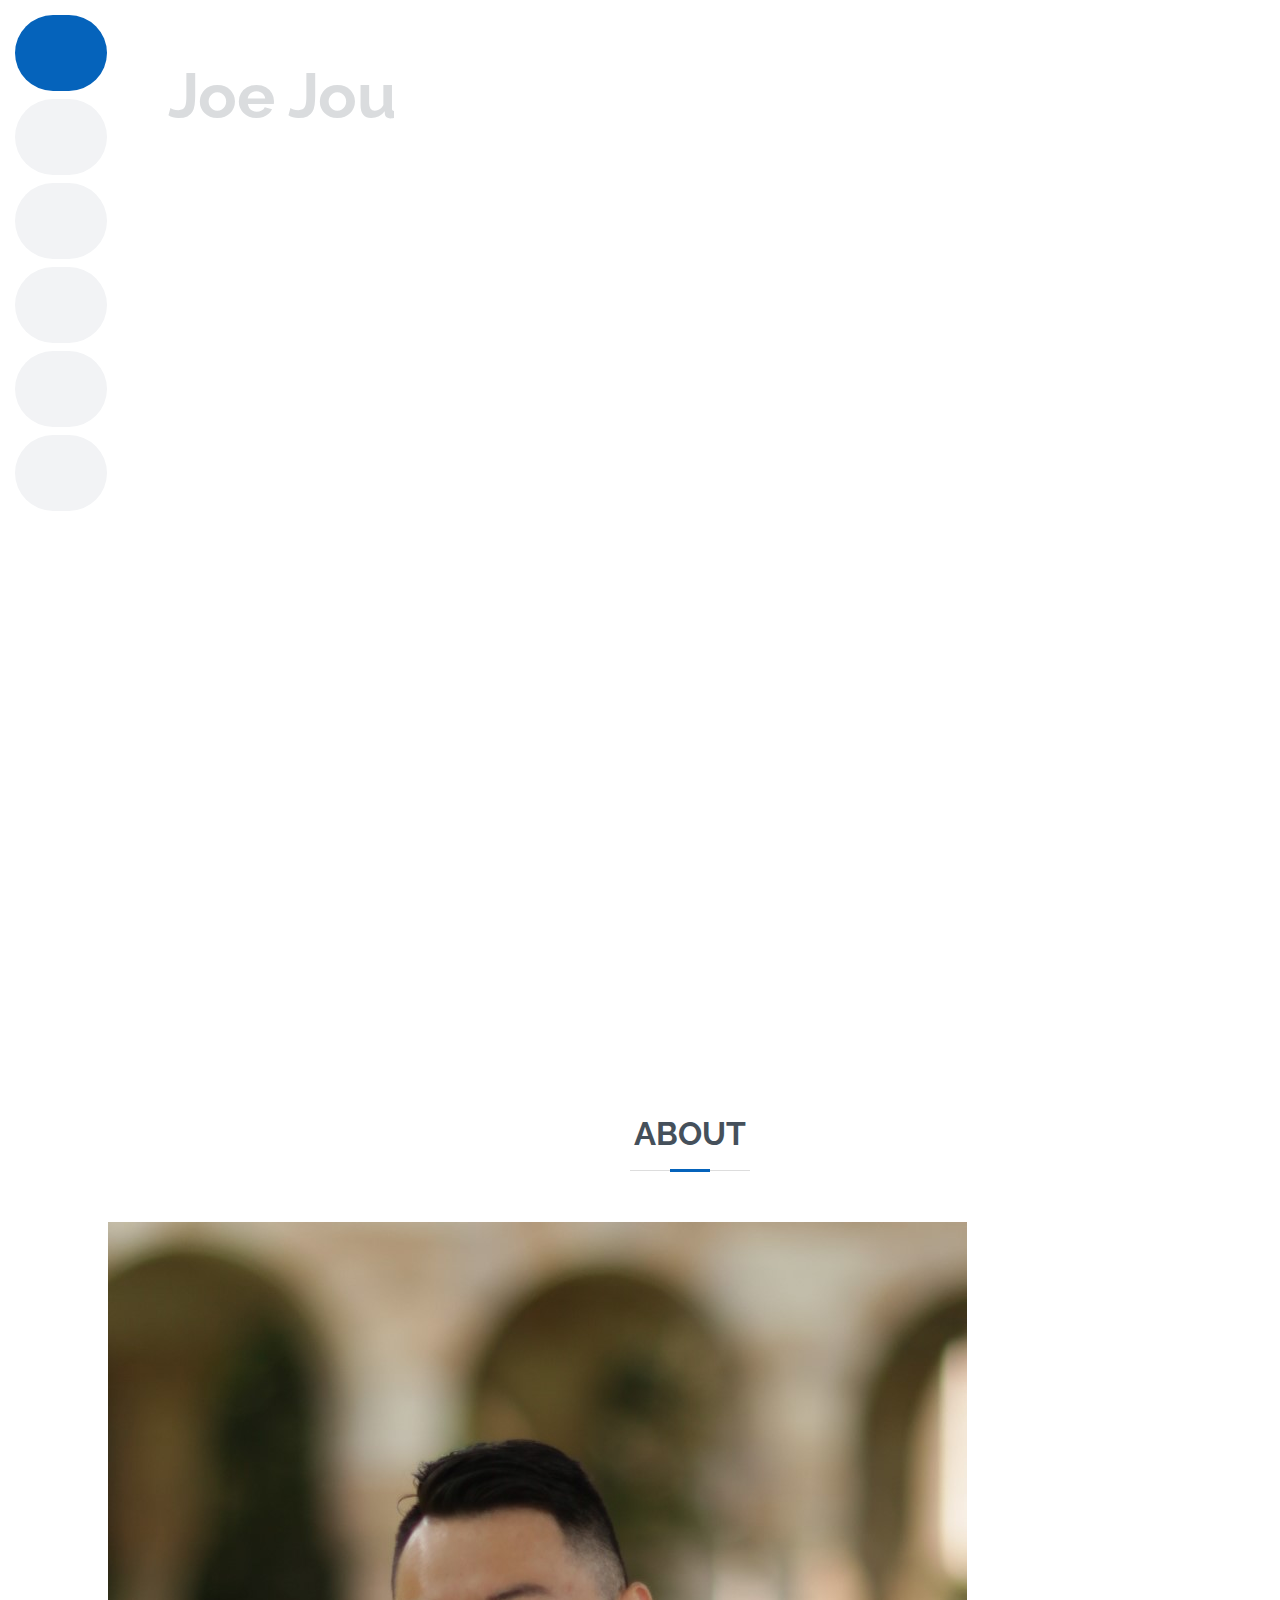
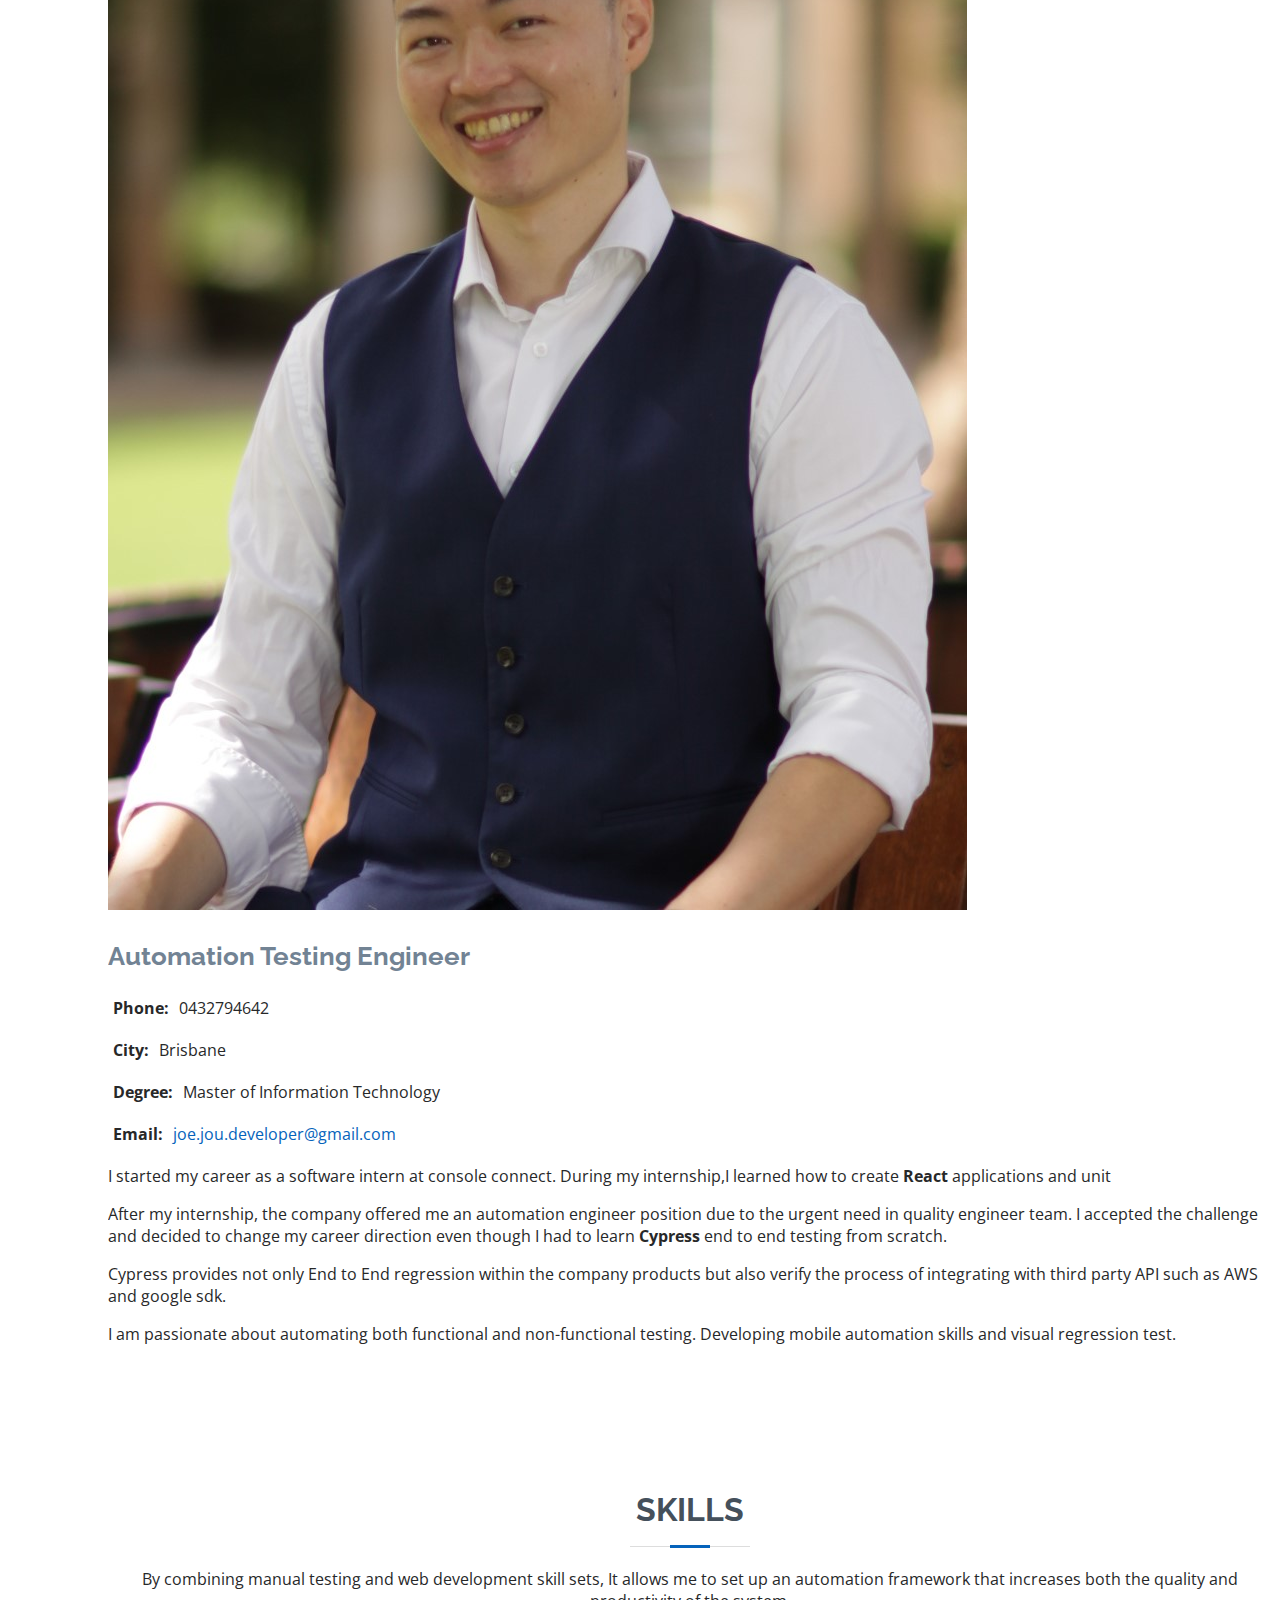
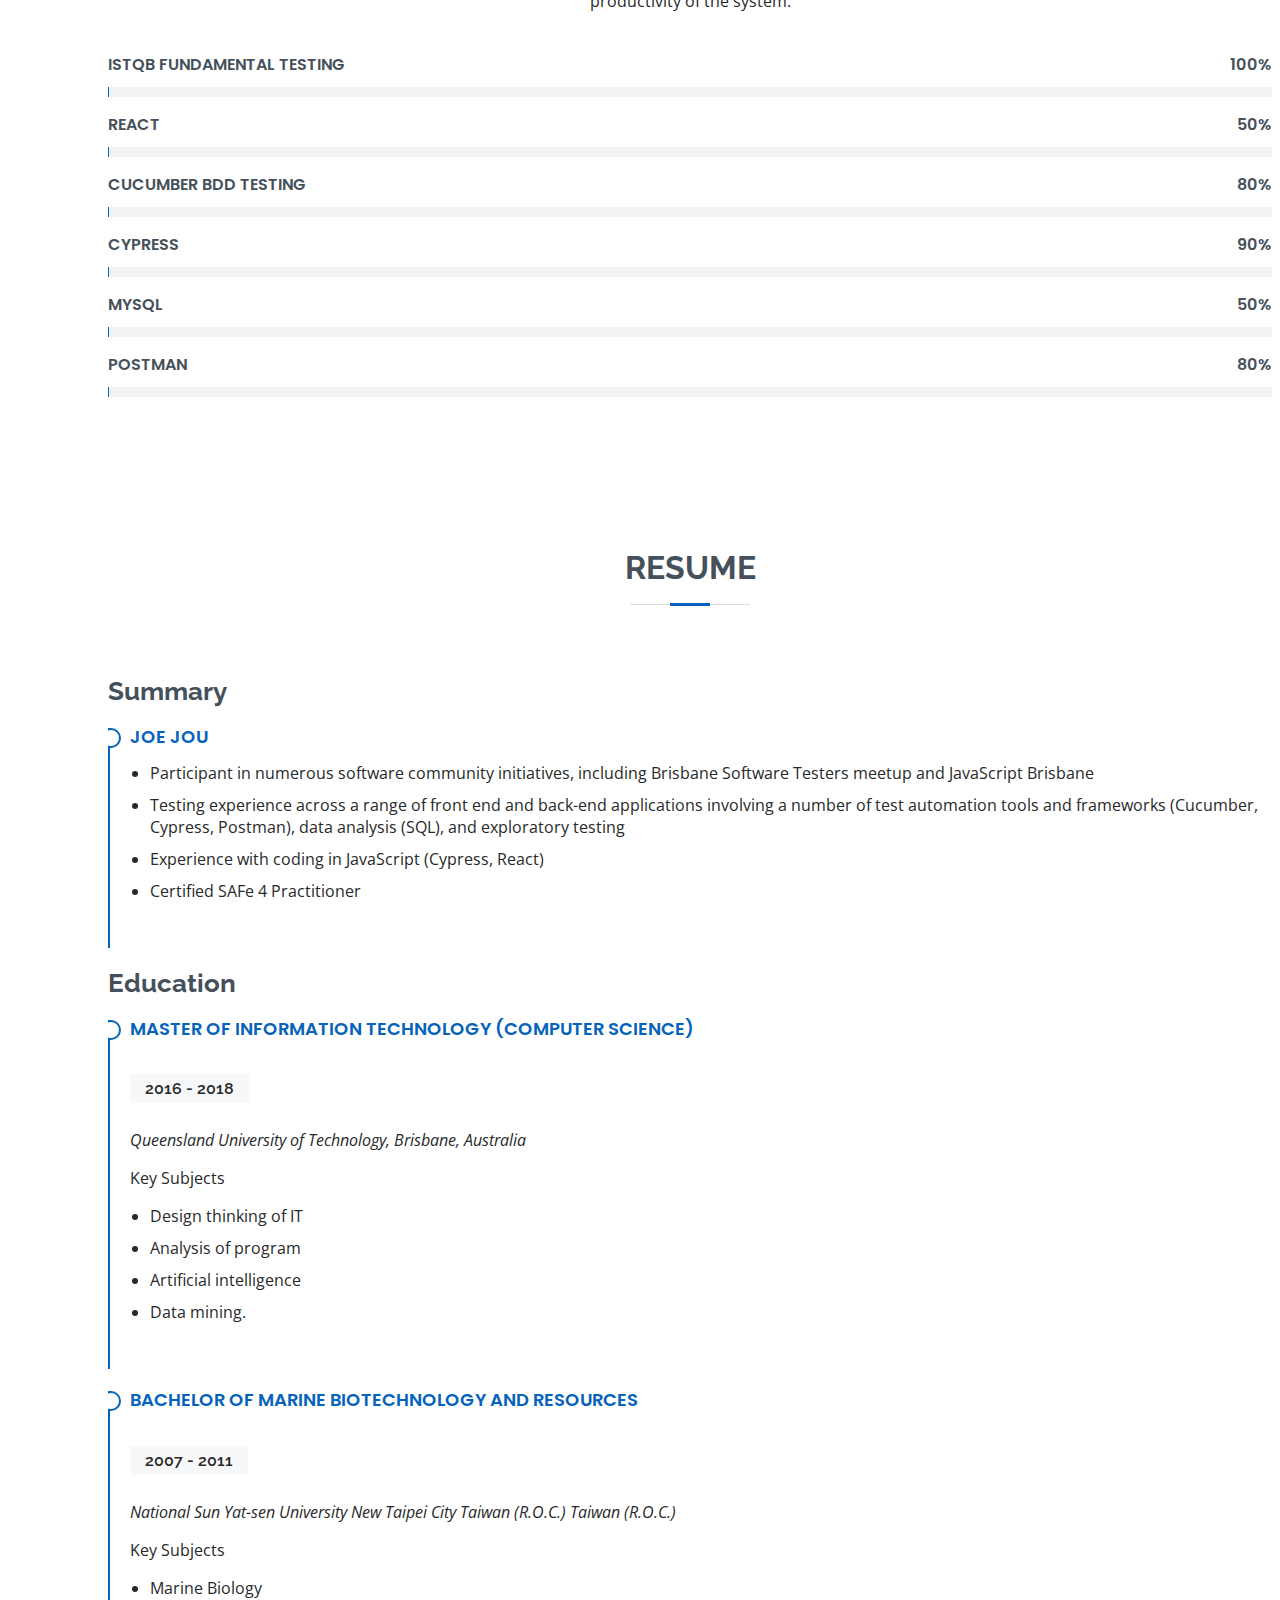
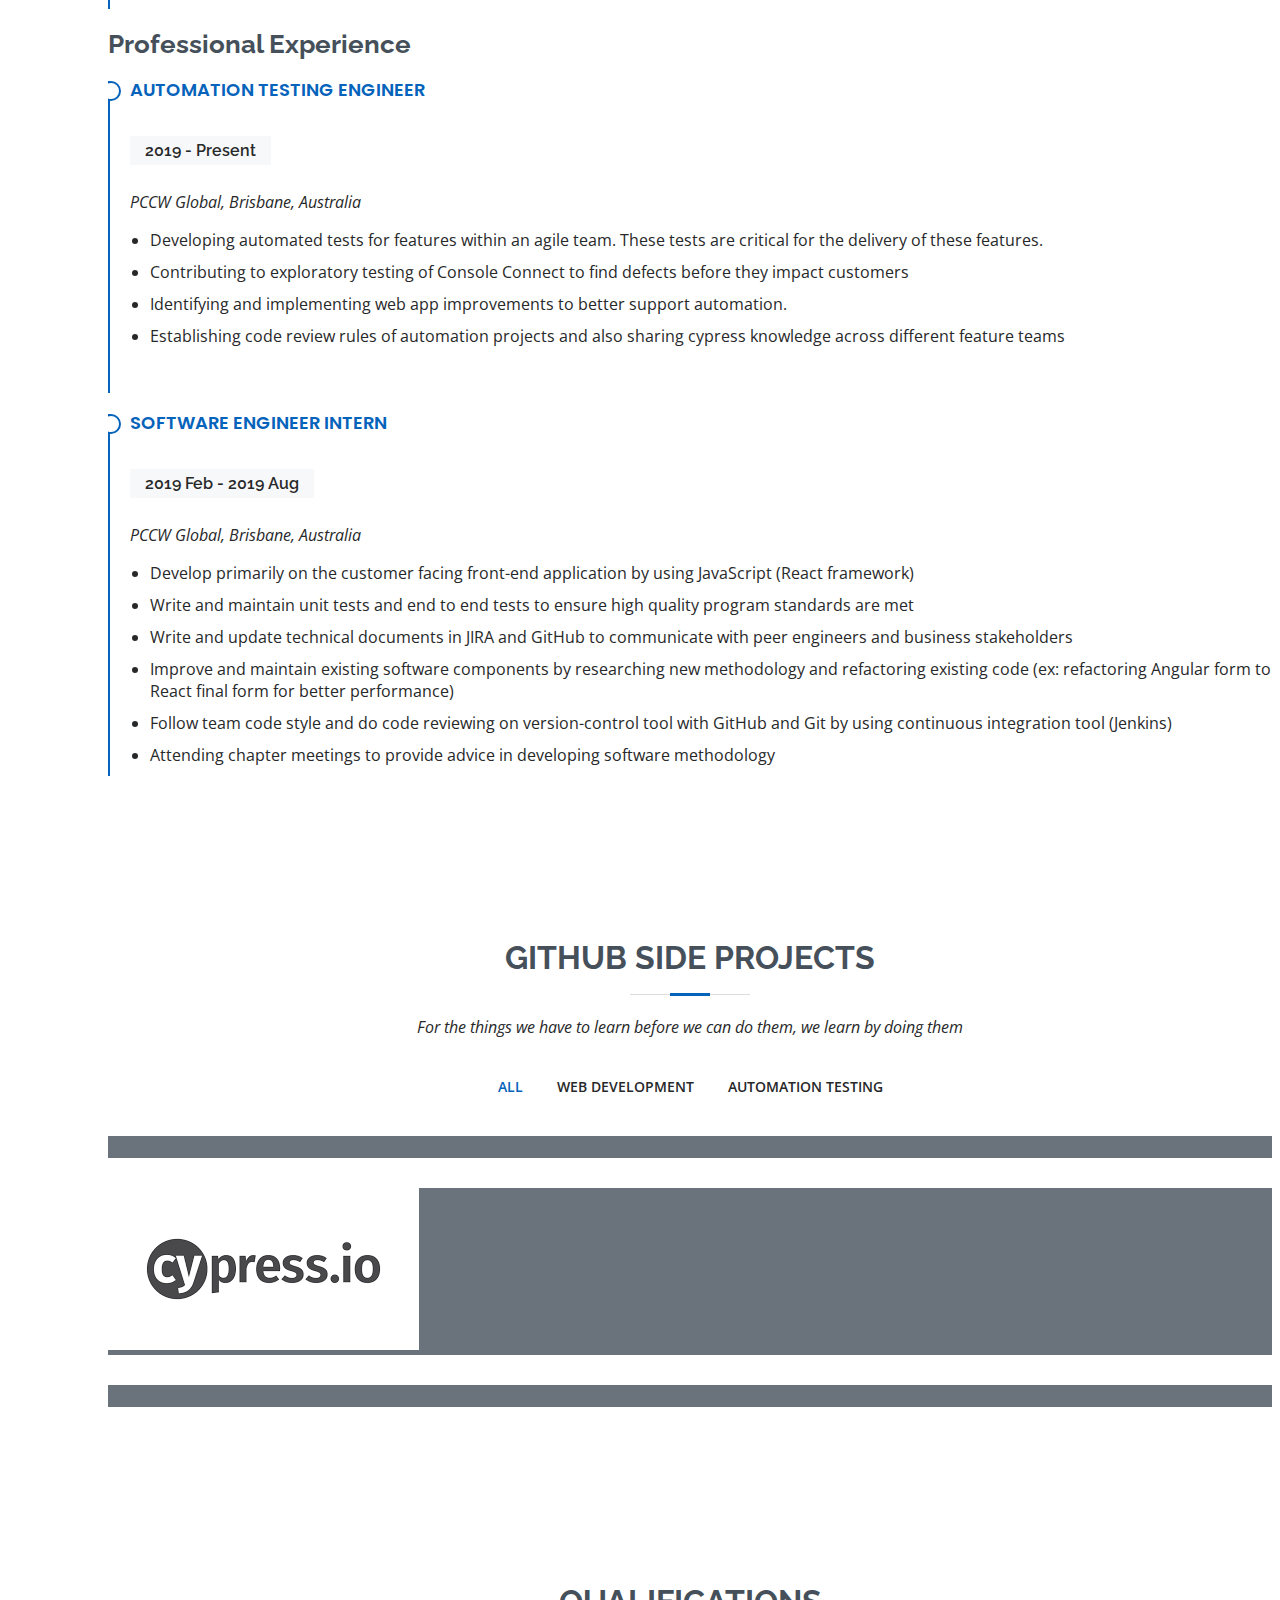
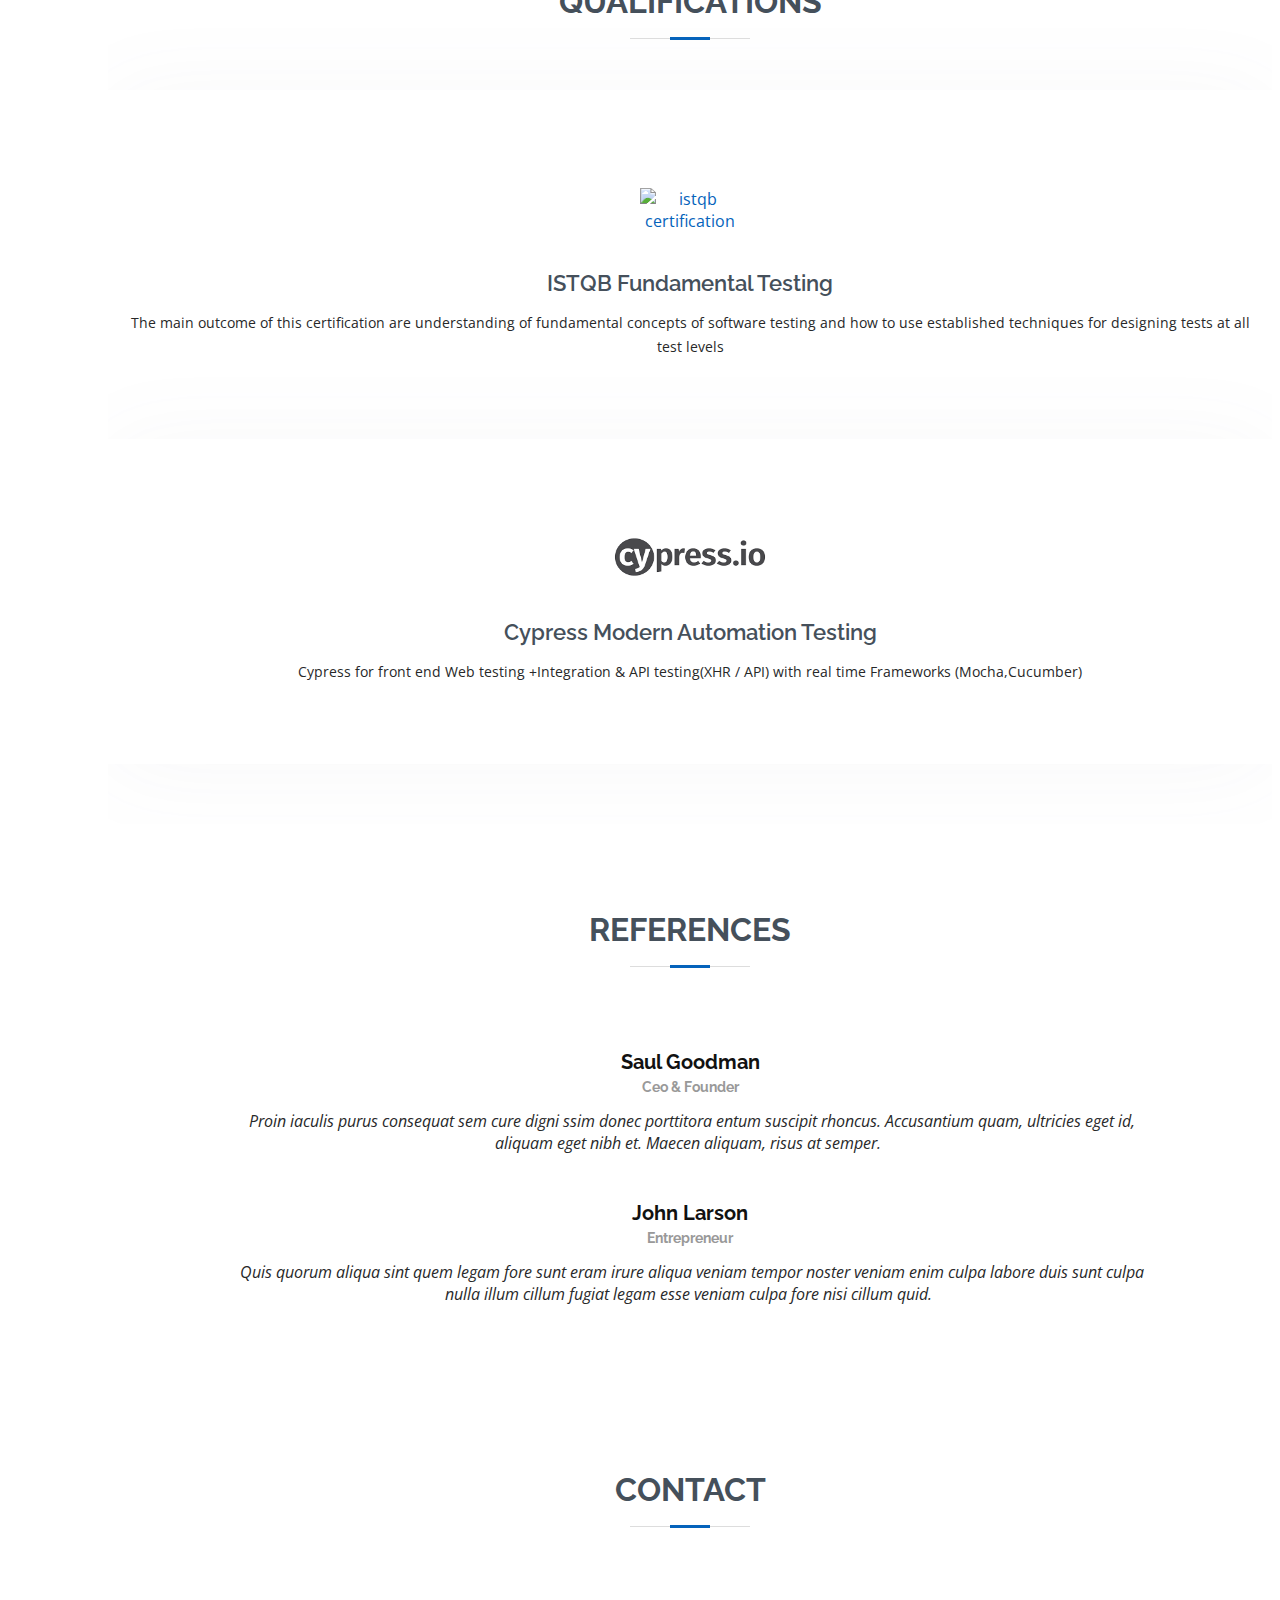
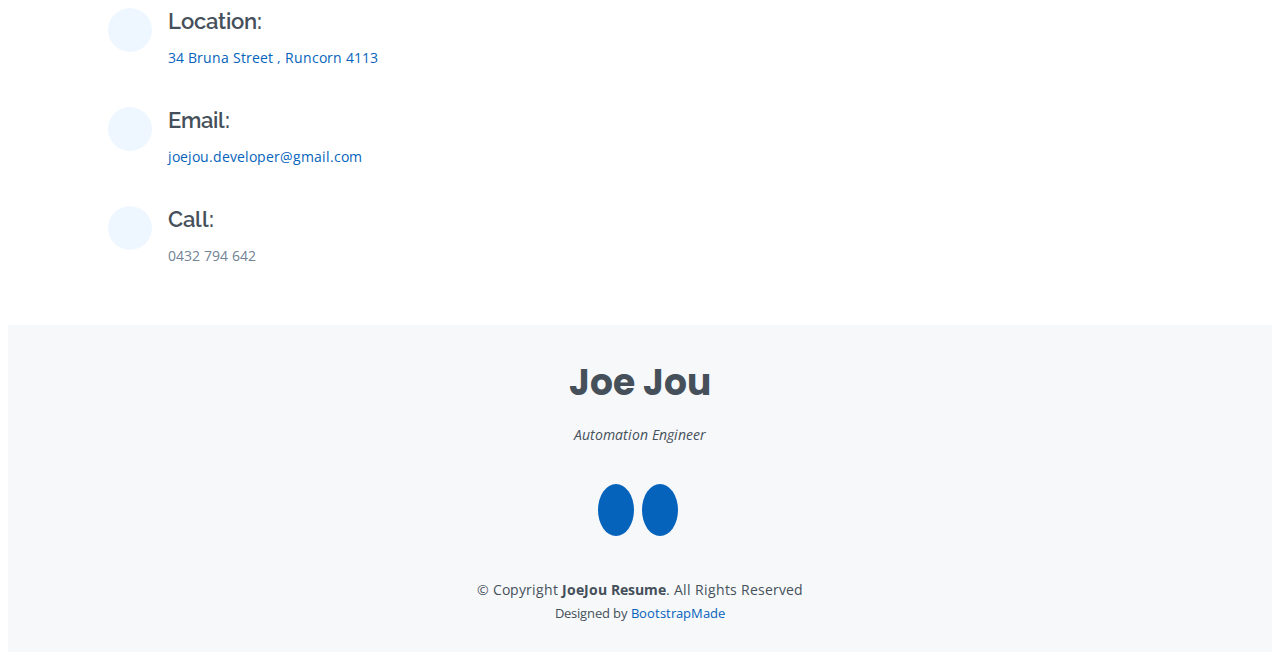
==== commit f4203699: "add new html" ====
--- a/index.html
+++ b/index.html
@@ -165,19 +165,25 @@
               </div>
               <p>
                 I started my career as a software intern at console connect.
-                During my internship,I learned how to create <strong>React</strong> applications and
-                unit
+                During my internship,I learned how to create
+                <strong>React</strong> applications and unit
               </p>
               <p>
                 After my internship, the company offered me an automation
                 engineer position due to the urgent need in quality engineer
                 team. I accepted the challenge and decided to change my career
-                direction even though I had to learn <strong>Cypress</strong> end to end testing
-                from scratch.
+                direction even though I had to learn
+                <strong>Cypress</strong> end to end testing from scratch.
               </p>
               <p>
-                After two years of experiments, I now able to integrate cypress
-                with many other third party software such as AWS, Azure API.
+                Cypress provides not only End to End regression within the
+                company products but also verify the process of integrating with
+                third party API such as AWS and google sdk.
+              </p>
+              <p>
+                I am passionate about automating both functional and
+                non-functional testing. Developing mobile automation skills and
+                visual regression test.
               </p>
             </div>
           </div>
@@ -192,7 +198,7 @@
             <h2>Skills</h2>
             <p>
               By combining manual testing and web development skill sets, It
-              allows me to set up a automation framework that increases both the
+              allows me to set up an automation framework that increases both the
               quality and productivity of the system.
             </p>
           </div>
@@ -220,7 +226,7 @@
                   <div
                     class="progress-bar"
                     role="progressbar"
-                    aria-valuenow="90"
+                    aria-valuenow="50"
                     aria-valuemin="0"
                     aria-valuemax="100"
                   ></div>
@@ -235,7 +241,7 @@
                   <div
                     class="progress-bar"
                     role="progressbar"
-                    aria-valuenow="75"
+                    aria-valuenow="80"
                     aria-valuemin="0"
                     aria-valuemax="100"
                   ></div>
@@ -250,7 +256,7 @@
                   <div
                     class="progress-bar"
                     role="progressbar"
-                    aria-valuenow="80"
+                    aria-valuenow="90"
                     aria-valuemin="0"
                     aria-valuemax="100"
                   ></div>
@@ -496,6 +502,27 @@
                 </div>
               </div>
             </div>
+            <div class="col-lg-4 col-md-6 portfolio-item filter-card">
+              <div class="portfolio-wrap">
+                <img src="assets/img/api.png" class="img-fluid" alt="" />
+                <div class="portfolio-info">
+                  <h4>Automation API testing</h4>
+                  <p>
+                    Testing <a href="https://gorest.co.in/">gorest.co.in</a>by
+                    super test and mocha
+                  </p>
+                  <div class="portfolio-links">
+                    <a
+                      href="api.html"
+                      class="portfolio-details-lightbox"
+                      data-glightbox="type: external"
+                      title="Portfolio Details"
+                      ><i class="bx bx-link"></i
+                    ></a>
+                  </div>
+                </div>
+              </div>
+            </div>
           </div>
         </div>
       </section>
@@ -558,33 +585,33 @@
               </div>
             </div>
 
-            <div
-              class="col-lg-4 col-md-6 d-flex align-items-stretch mt-4 mt-lg-0"
-              data-aos="zoom-in"
-              data-aos-delay="300"
-            >
-              <div class="icon-box iconbox-pink">
-                <div class="icon">
-                  <a href="">
-                    <img
-                      src="assets/img/aws.png"
-                      alt="aws"
-                      width="200"
-                      height="100"
-                    />
-                  </a>
-                </div>
-                <h4><a href="">AWS Cloud Practitioner</a></h4>
-                <p>
-                  The AWS Certified Cloud Practitioner examination is intended
-                  for individuals who have the knowledge and skills necessary to
-                  effectively demonstrate an overall understanding of the AWS
-                  Cloud
-                </p>
-              </div>
-            </div>
-          </div>
-        </div>
+<!--            <div-->
+<!--              class="col-lg-4 col-md-6 d-flex align-items-stretch mt-4 mt-lg-0"-->
+<!--              data-aos="zoom-in"-->
+<!--              data-aos-delay="300"-->
+<!--            >-->
+<!--              <div class="icon-box iconbox-pink">-->
+<!--                <div class="icon">-->
+<!--                  <a href="">-->
+<!--                    <img-->
+<!--                      src="assets/img/aws.png"-->
+<!--                      alt="aws"-->
+<!--                      width="200"-->
+<!--                      height="100"-->
+<!--                    />-->
+<!--                  </a>-->
+<!--                </div>-->
+<!--                <h4><a href="">AWS Cloud Practitioner</a></h4>-->
+<!--                <p>-->
+<!--                  The AWS Certified Cloud Practitioner examination is intended-->
+<!--                  for individuals who have the knowledge and skills necessary to-->
+<!--                  effectively demonstrate an overall understanding of the AWS-->
+<!--                  Cloud-->
+<!--                </p>-->
+<!--              </div>-->
+<!--            </div>-->
+<!--          </div>-->
+<!--        </div>-->
       </section>
       <!-- End Services Section -->
 
@@ -697,7 +724,7 @@
     <footer id="footer">
       <div class="container">
         <h3>Joe Jou</h3>
-        <p>Automation engineer</p>
+        <p>Automation Engineer</p>
         <div class="social-links">
           <a href="https://github.com/joejoubrisbane" class="facebook"
             ><i class="bx bxl-github"></i
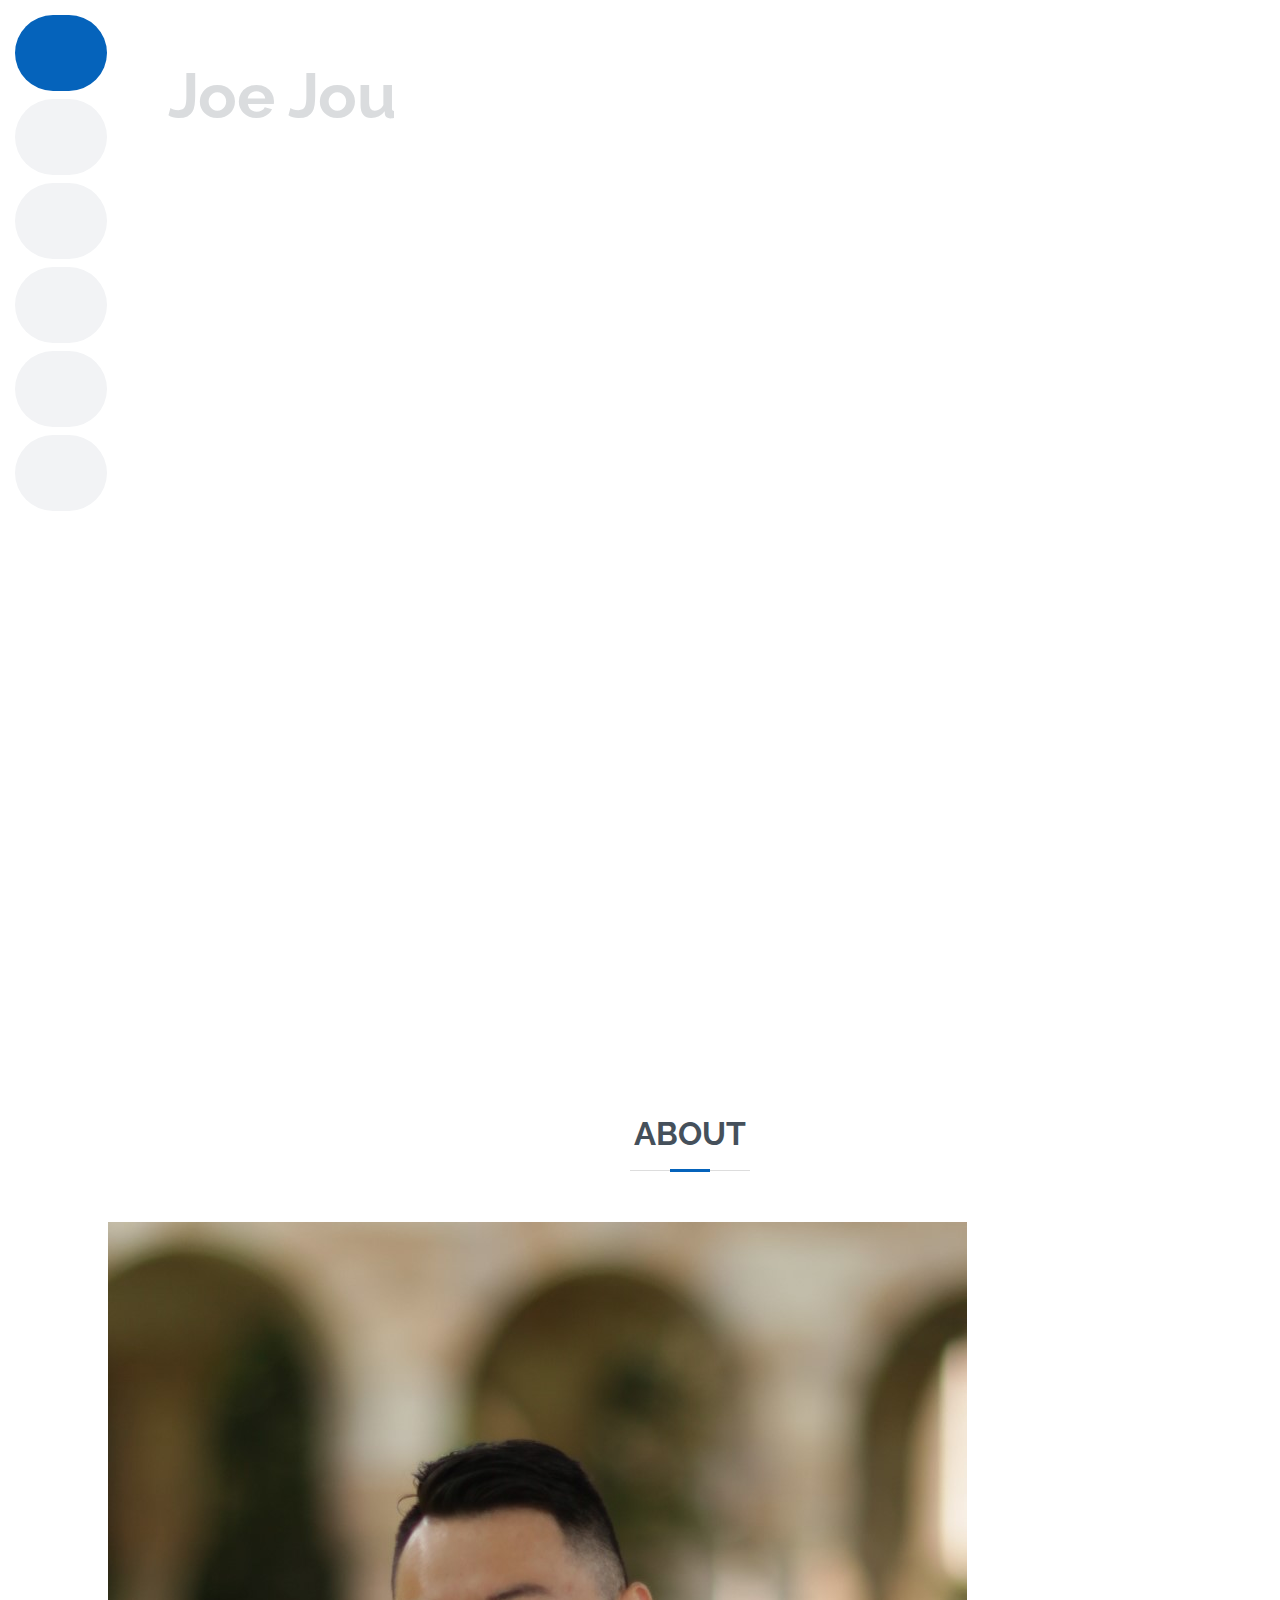
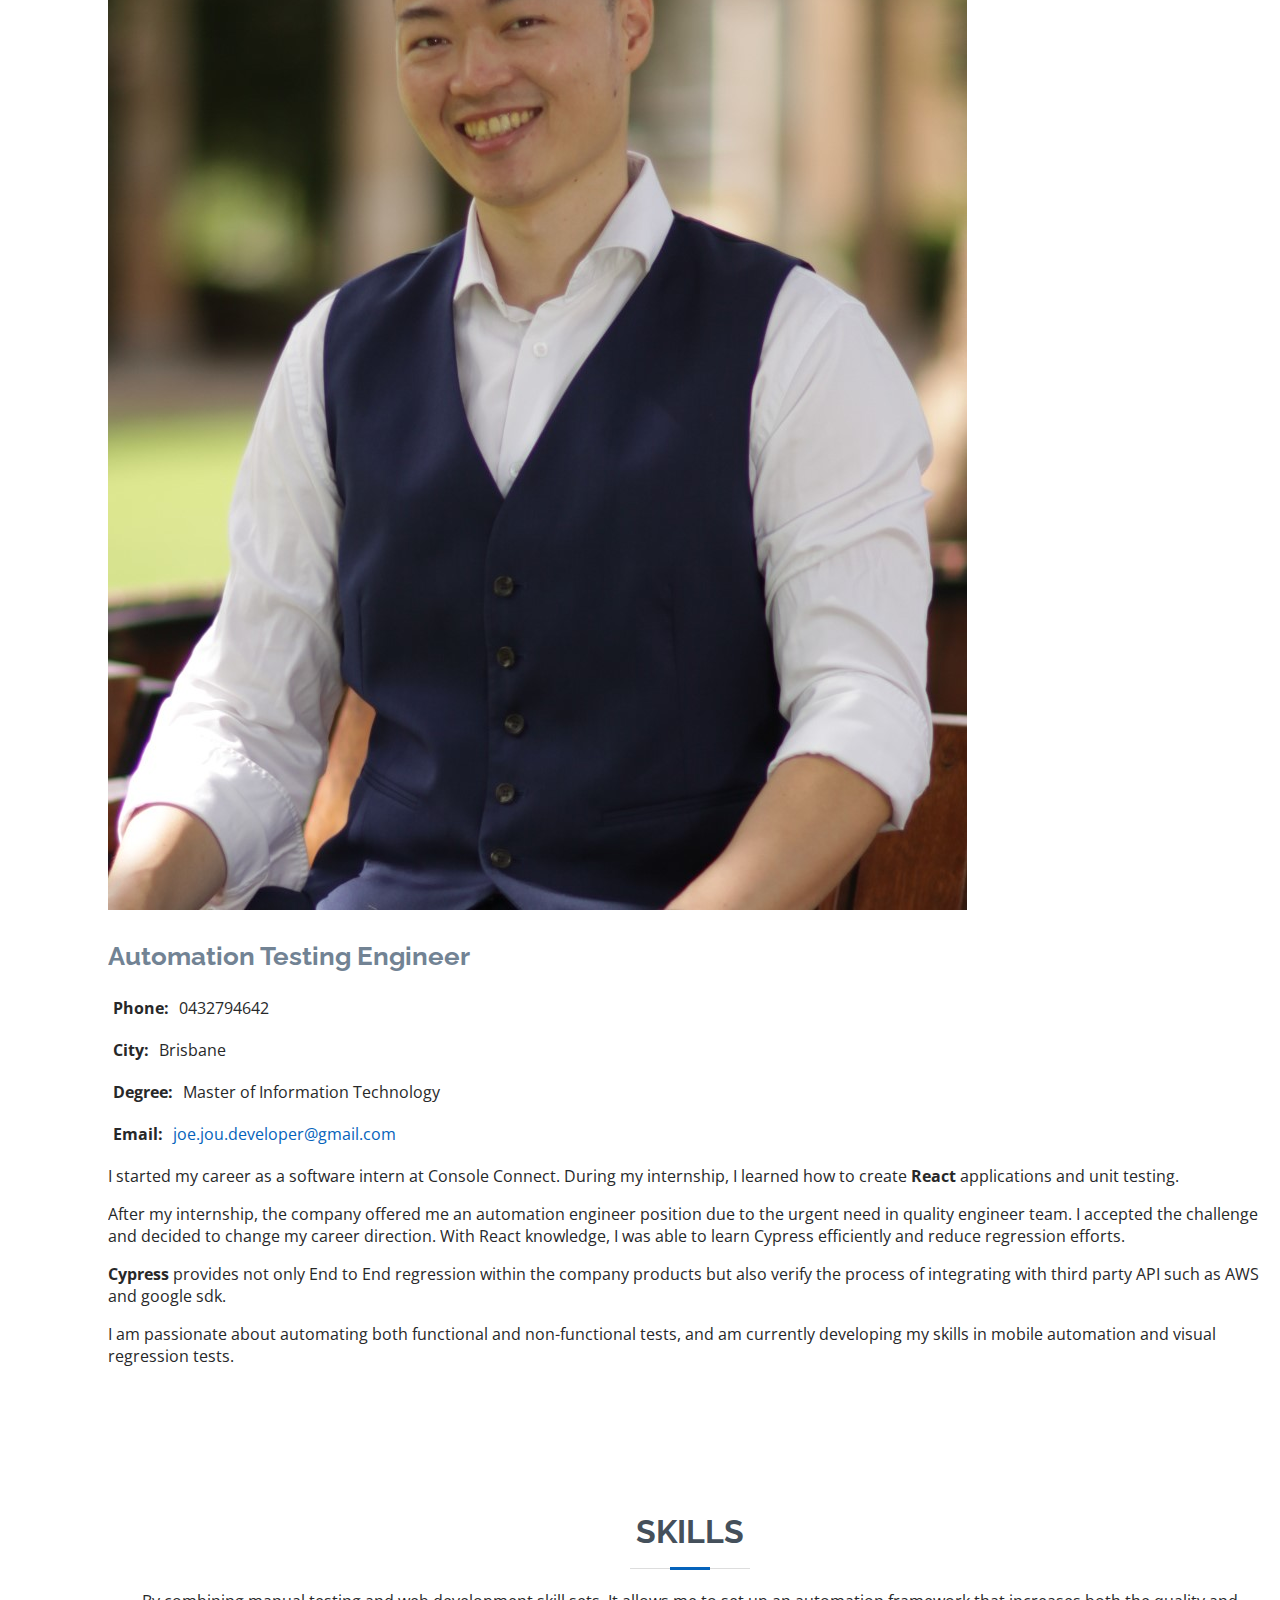
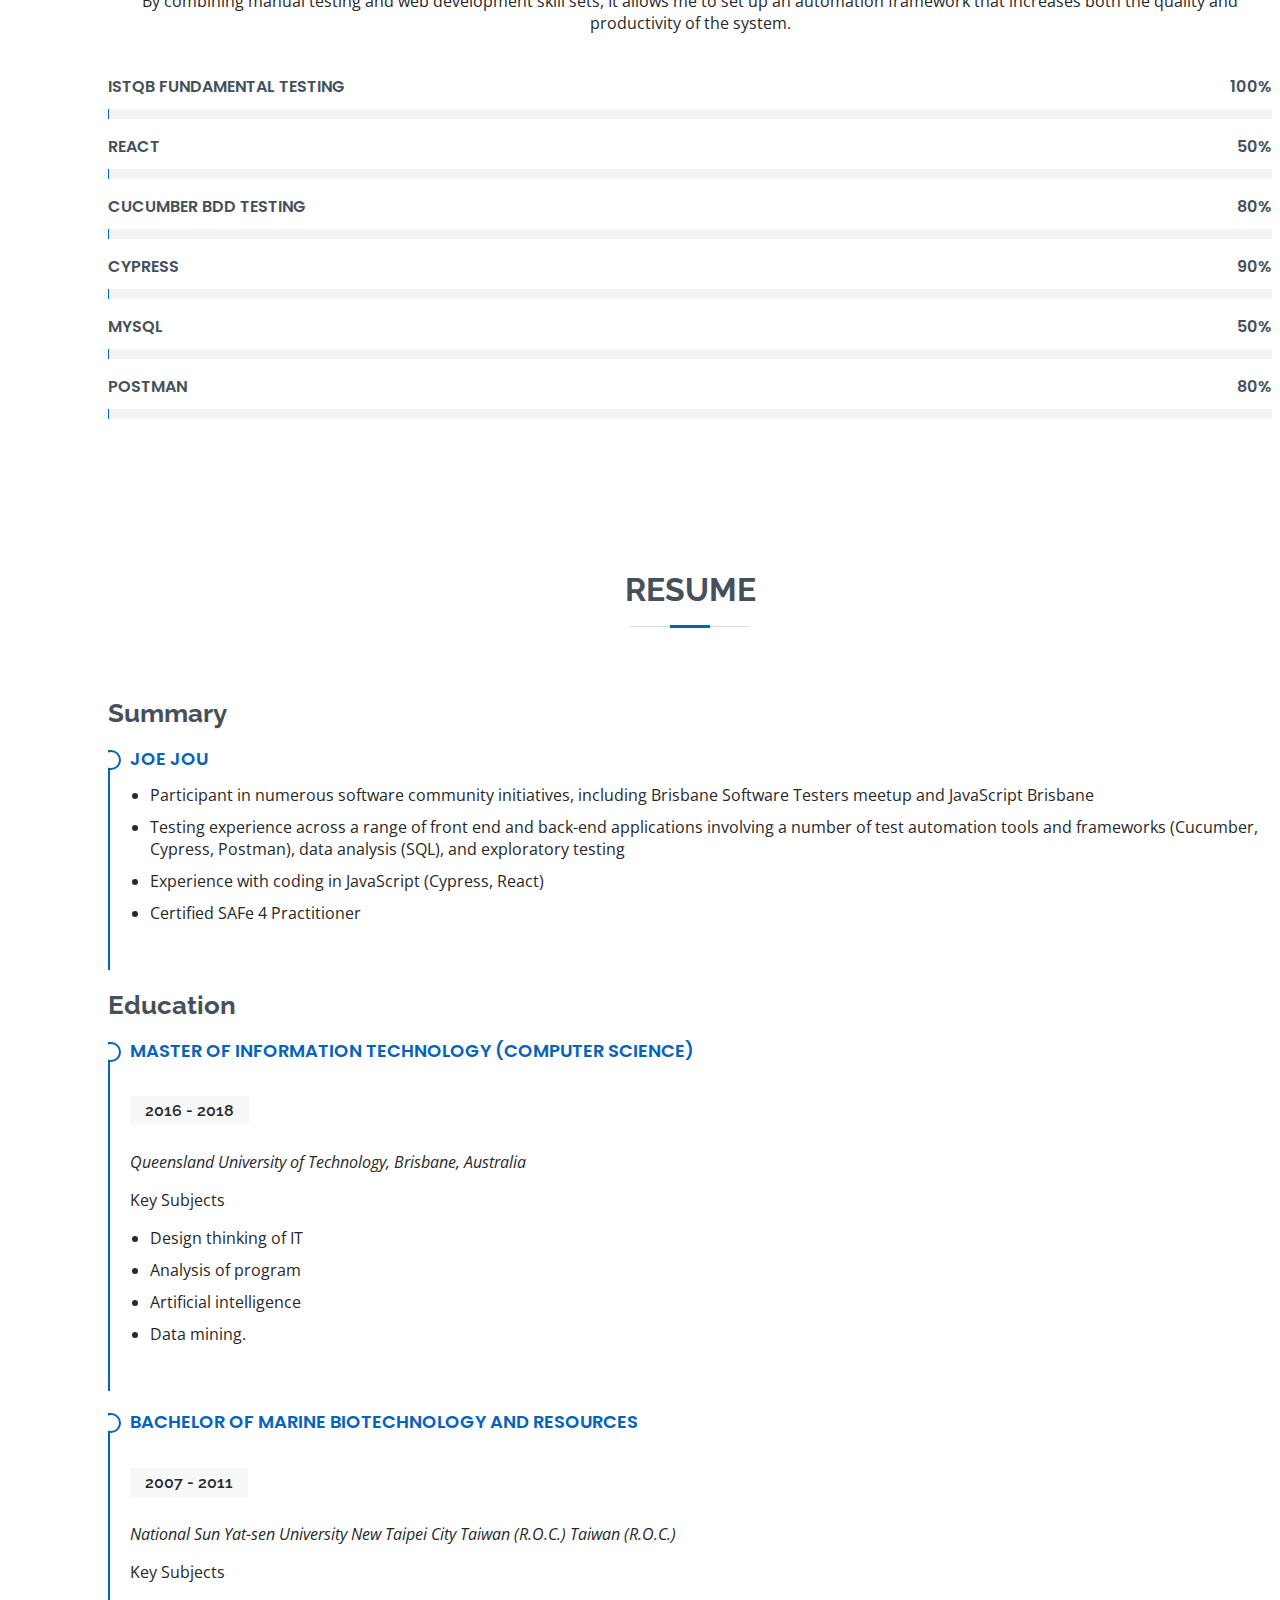
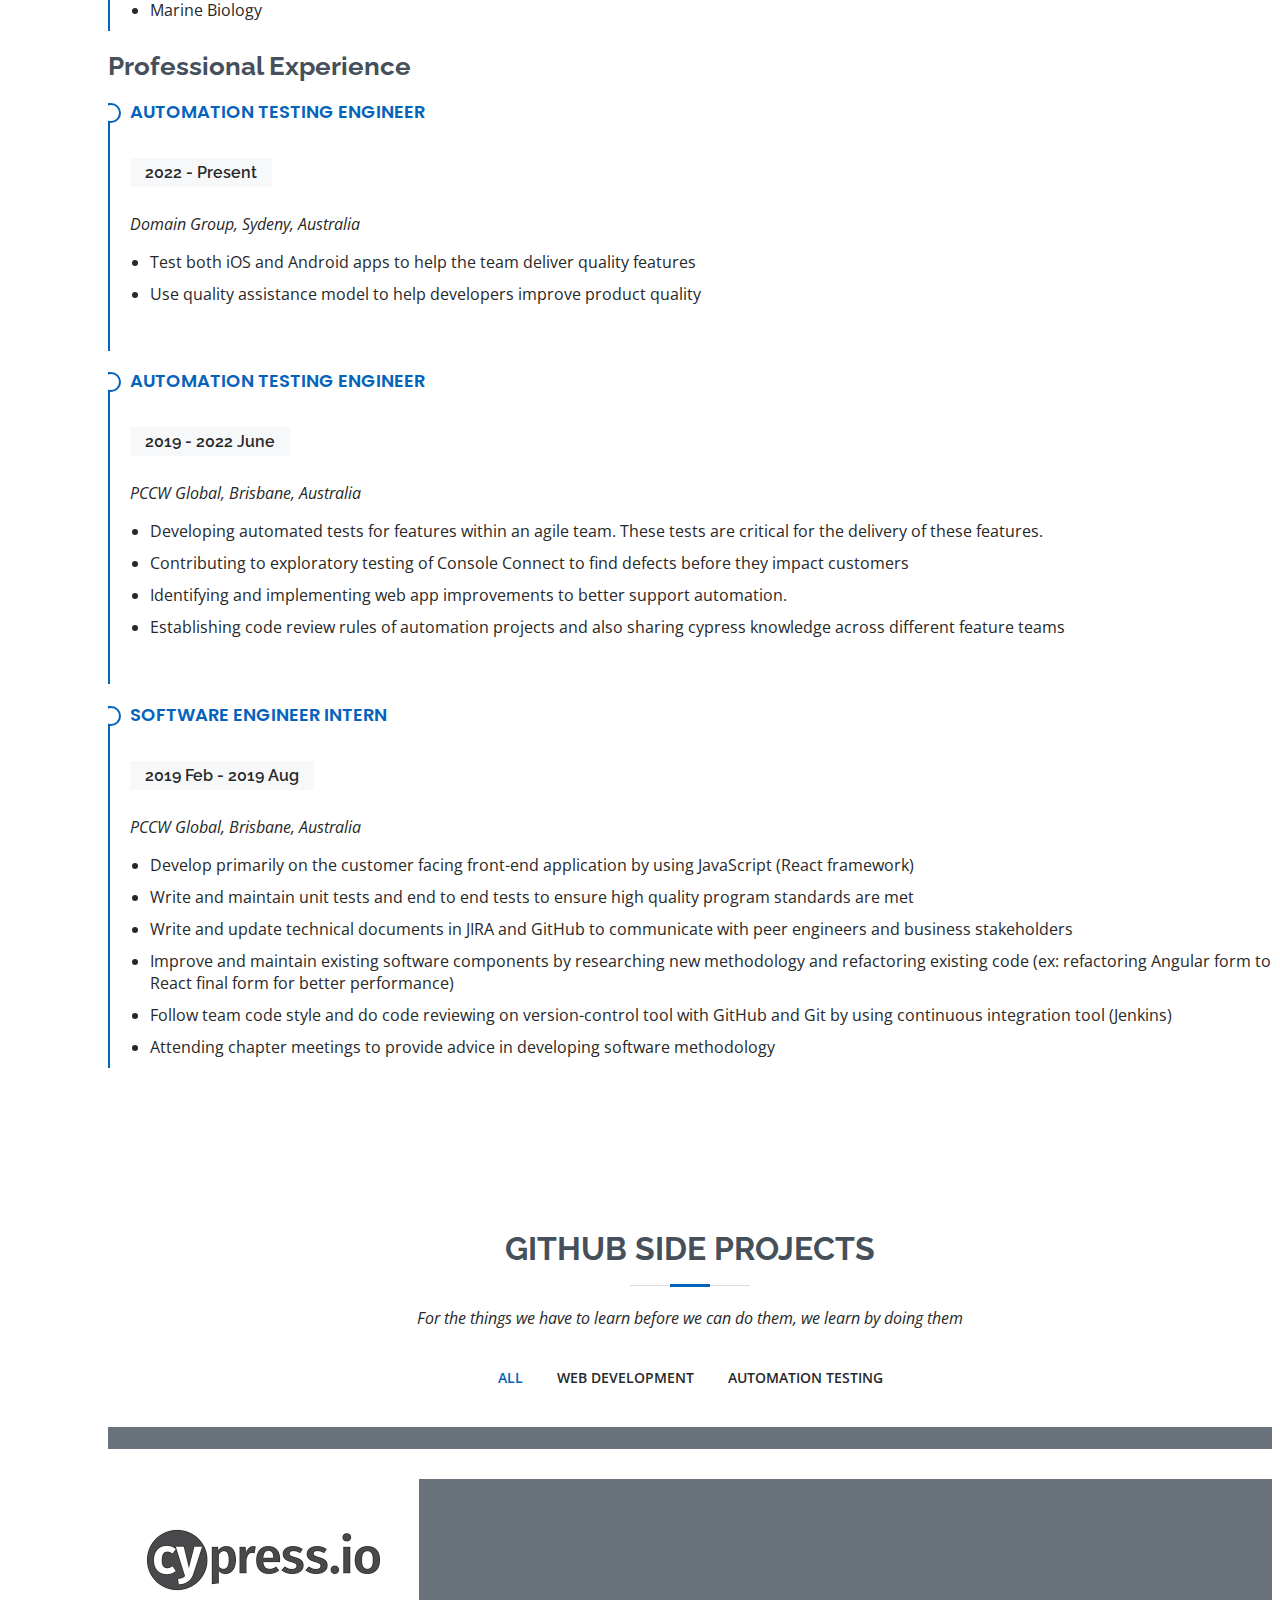
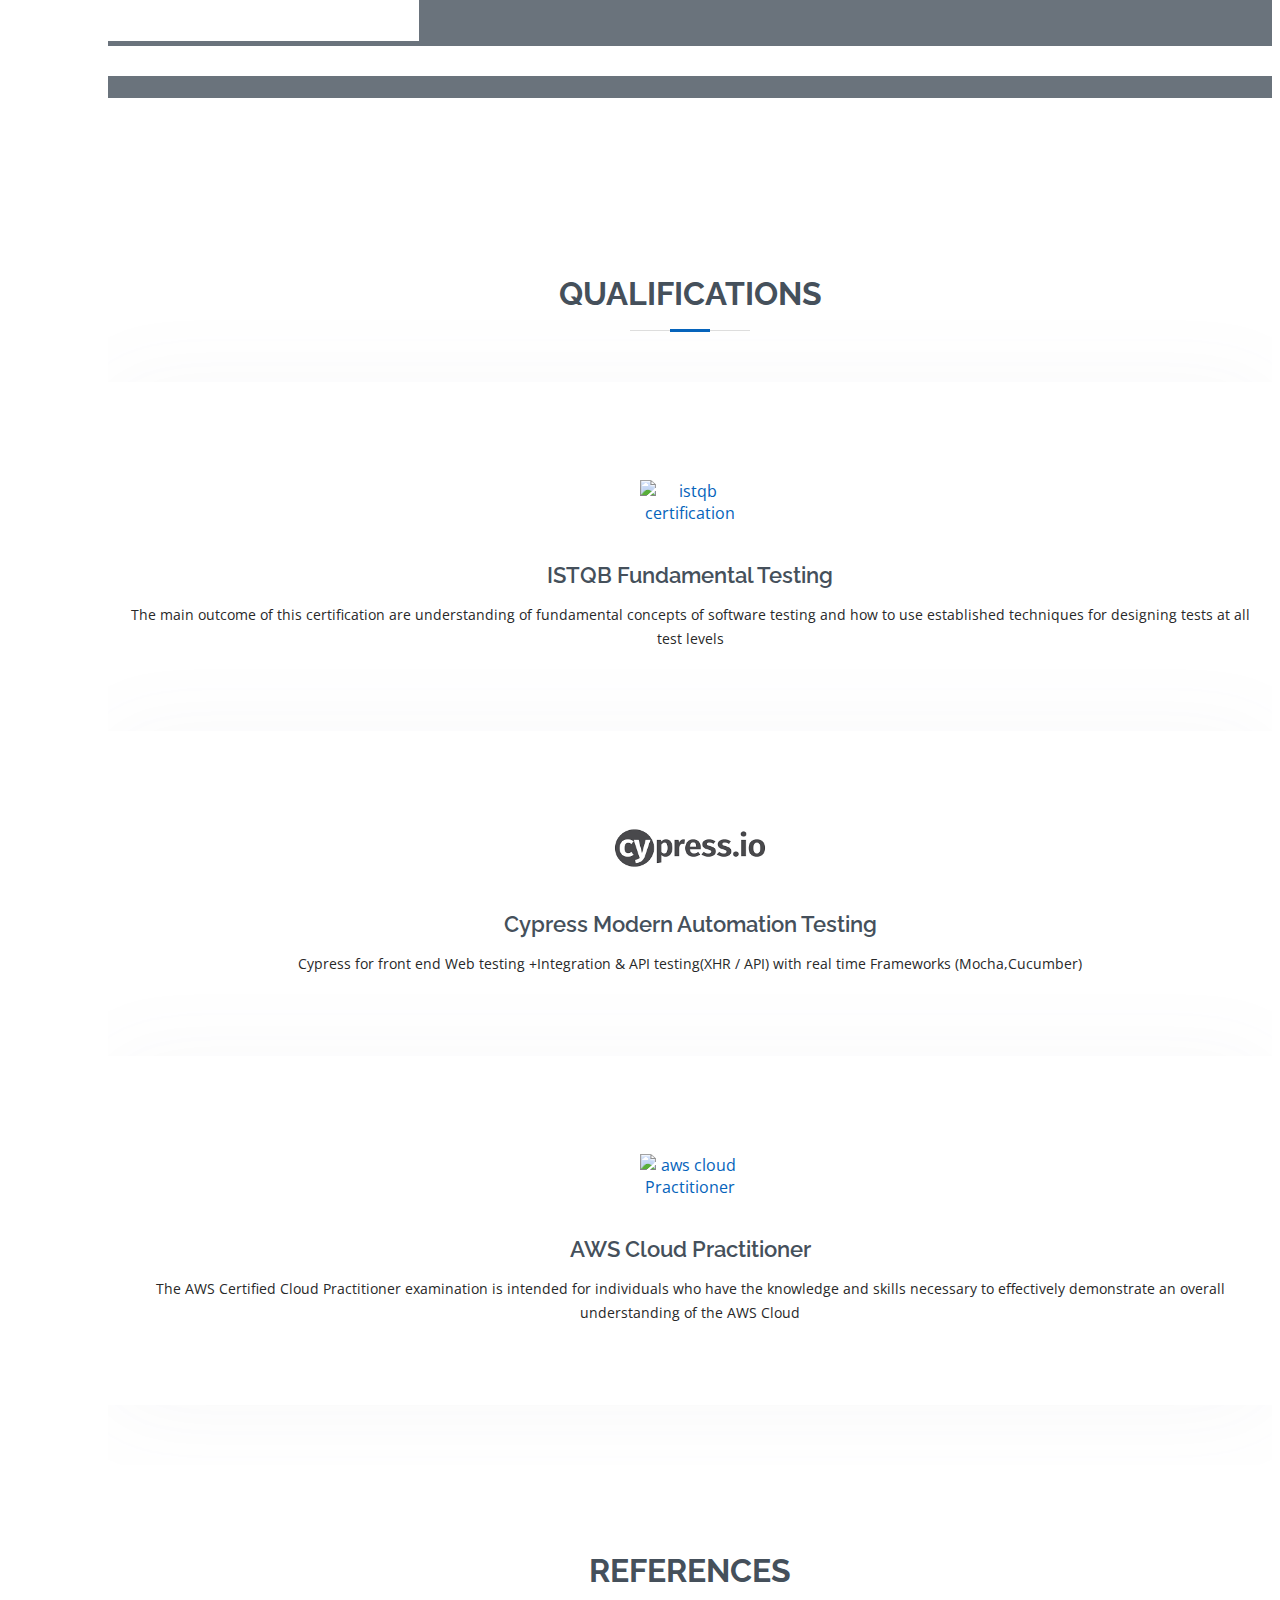
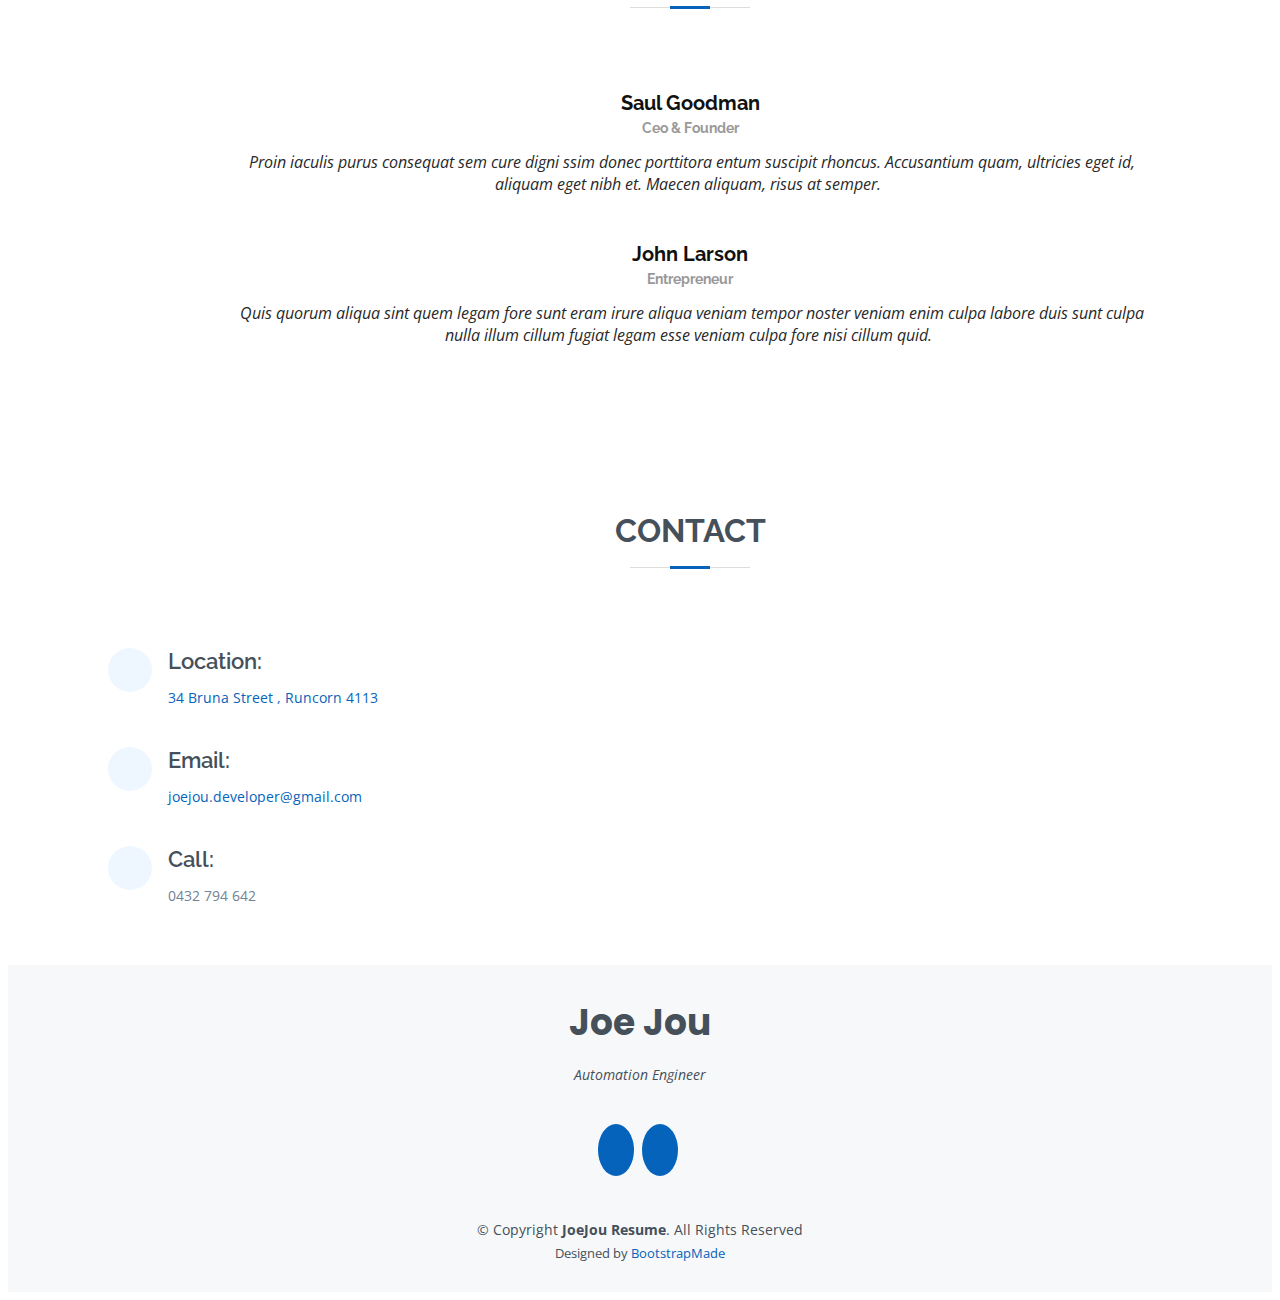
==== commit 3ae6b400: "add new job" ====
--- a/index.html
+++ b/index.html
@@ -164,26 +164,23 @@
                 </div>
               </div>
               <p>
-                I started my career as a software intern at console connect.
-                During my internship,I learned how to create
-                <strong>React</strong> applications and unit
+                I started my career as a software intern at Console Connect.
+                During my internship, I learned how to create
+                <strong>React</strong> applications and unit testing.
               </p>
               <p>
                 After my internship, the company offered me an automation
                 engineer position due to the urgent need in quality engineer
                 team. I accepted the challenge and decided to change my career
-                direction even though I had to learn
-                <strong>Cypress</strong> end to end testing from scratch.
+                direction. With React knowledge, I was able to learn Cypress efficiently and reduce regression efforts.
               </p>
               <p>
-                Cypress provides not only End to End regression within the
+                <strong>Cypress</strong> provides not only End to End regression within the
                 company products but also verify the process of integrating with
                 third party API such as AWS and google sdk.
               </p>
               <p>
-                I am passionate about automating both functional and
-                non-functional testing. Developing mobile automation skills and
-                visual regression test.
+                I am passionate about automating both functional and non-functional tests, and am currently developing my skills in mobile automation and visual regression tests.
               </p>
             </div>
           </div>
@@ -364,7 +361,21 @@
               <h3 class="resume-title">Professional Experience</h3>
               <div class="resume-item">
                 <h4>Automation testing engineer</h4>
-                <h5>2019 - Present</h5>
+                <h5>2022 - Present</h5>
+                <p><em>Domain Group, Sydeny, Australia </em></p>
+                <ul>
+                  <li>
+                   Test both iOS and Android apps to help the team deliver quality features
+                  </li>
+                  <li>
+                    Use quality assistance model to help developers improve product quality
+                  </li>
+               
+                </ul>
+              </div>
+              <div class="resume-item">
+                <h4>Automation testing engineer</h4>
+                <h5>2019 - 2022 June</h5>
                 <p><em>PCCW Global, Brisbane, Australia </em></p>
                 <ul>
                   <li>
@@ -585,33 +596,32 @@
               </div>
             </div>
 
-<!--            <div-->
-<!--              class="col-lg-4 col-md-6 d-flex align-items-stretch mt-4 mt-lg-0"-->
-<!--              data-aos="zoom-in"-->
-<!--              data-aos-delay="300"-->
-<!--            >-->
-<!--              <div class="icon-box iconbox-pink">-->
-<!--                <div class="icon">-->
-<!--                  <a href="">-->
-<!--                    <img-->
-<!--                      src="assets/img/aws.png"-->
-<!--                      alt="aws"-->
-<!--                      width="200"-->
-<!--                      height="100"-->
-<!--                    />-->
-<!--                  </a>-->
-<!--                </div>-->
-<!--                <h4><a href="">AWS Cloud Practitioner</a></h4>-->
-<!--                <p>-->
-<!--                  The AWS Certified Cloud Practitioner examination is intended-->
-<!--                  for individuals who have the knowledge and skills necessary to-->
-<!--                  effectively demonstrate an overall understanding of the AWS-->
-<!--                  Cloud-->
-<!--                </p>-->
-<!--              </div>-->
-<!--            </div>-->
-<!--          </div>-->
-<!--        </div>-->
+            <div
+              class="col-lg-4 col-md-6 d-flex align-items-stretch mt-4 mt-md-0"
+              data-aos="zoom-in"
+              data-aos-delay="200"
+            >
+              <div class="icon-box iconbox-pink ">
+                <div class="icon">
+                  <a href="assets/AWS.pdf" download>
+                    <img
+                      src="assets/img/aws.png"
+                      alt="aws cloud Practitioner"
+                      width="200"
+                      height="100"
+                    />
+                  </a>
+                </div>
+                <h4><a href="">AWS Cloud Practitioner</a></h4>
+                <p>
+                  The AWS Certified Cloud Practitioner examination is intended
+                  for individuals who have the knowledge and skills necessary to
+                  effectively demonstrate an overall understanding of the AWS
+                  Cloud
+                </p>
+              </div>
+            </div>
+
       </section>
       <!-- End Services Section -->
 
